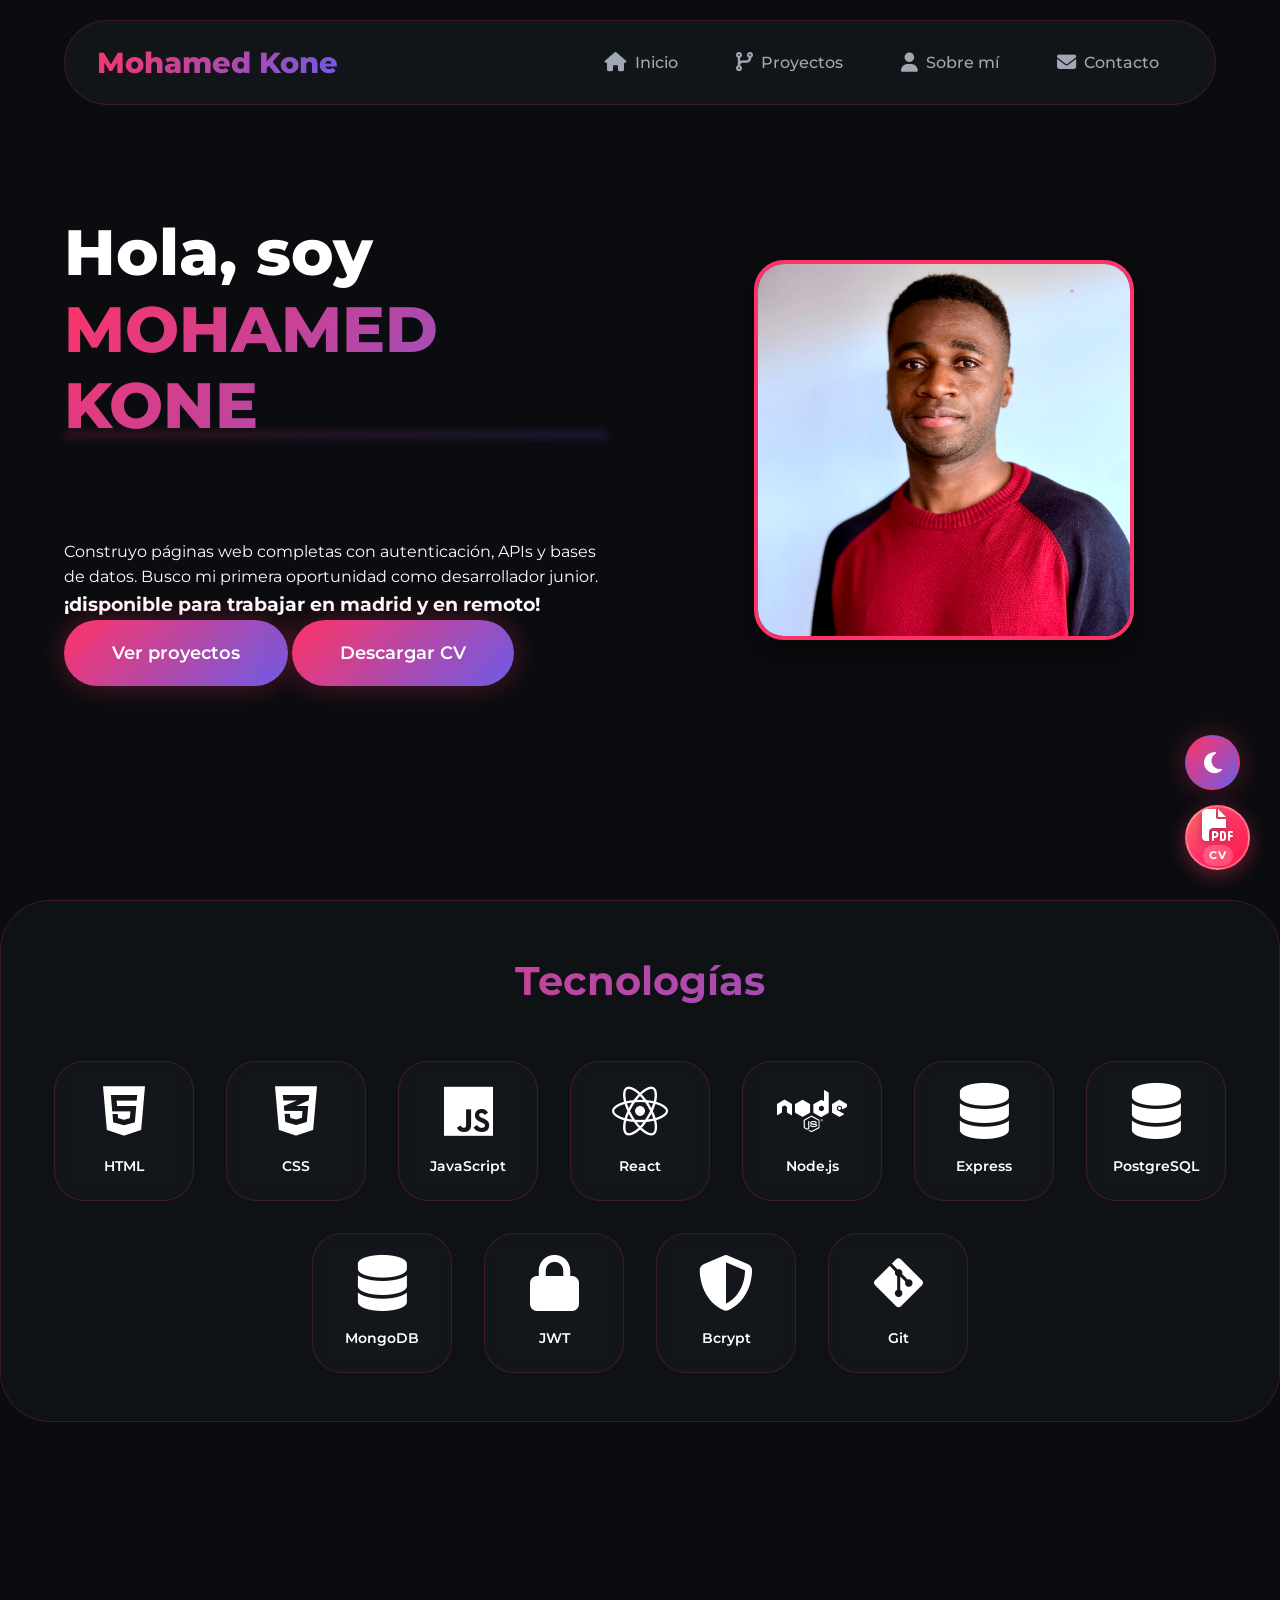
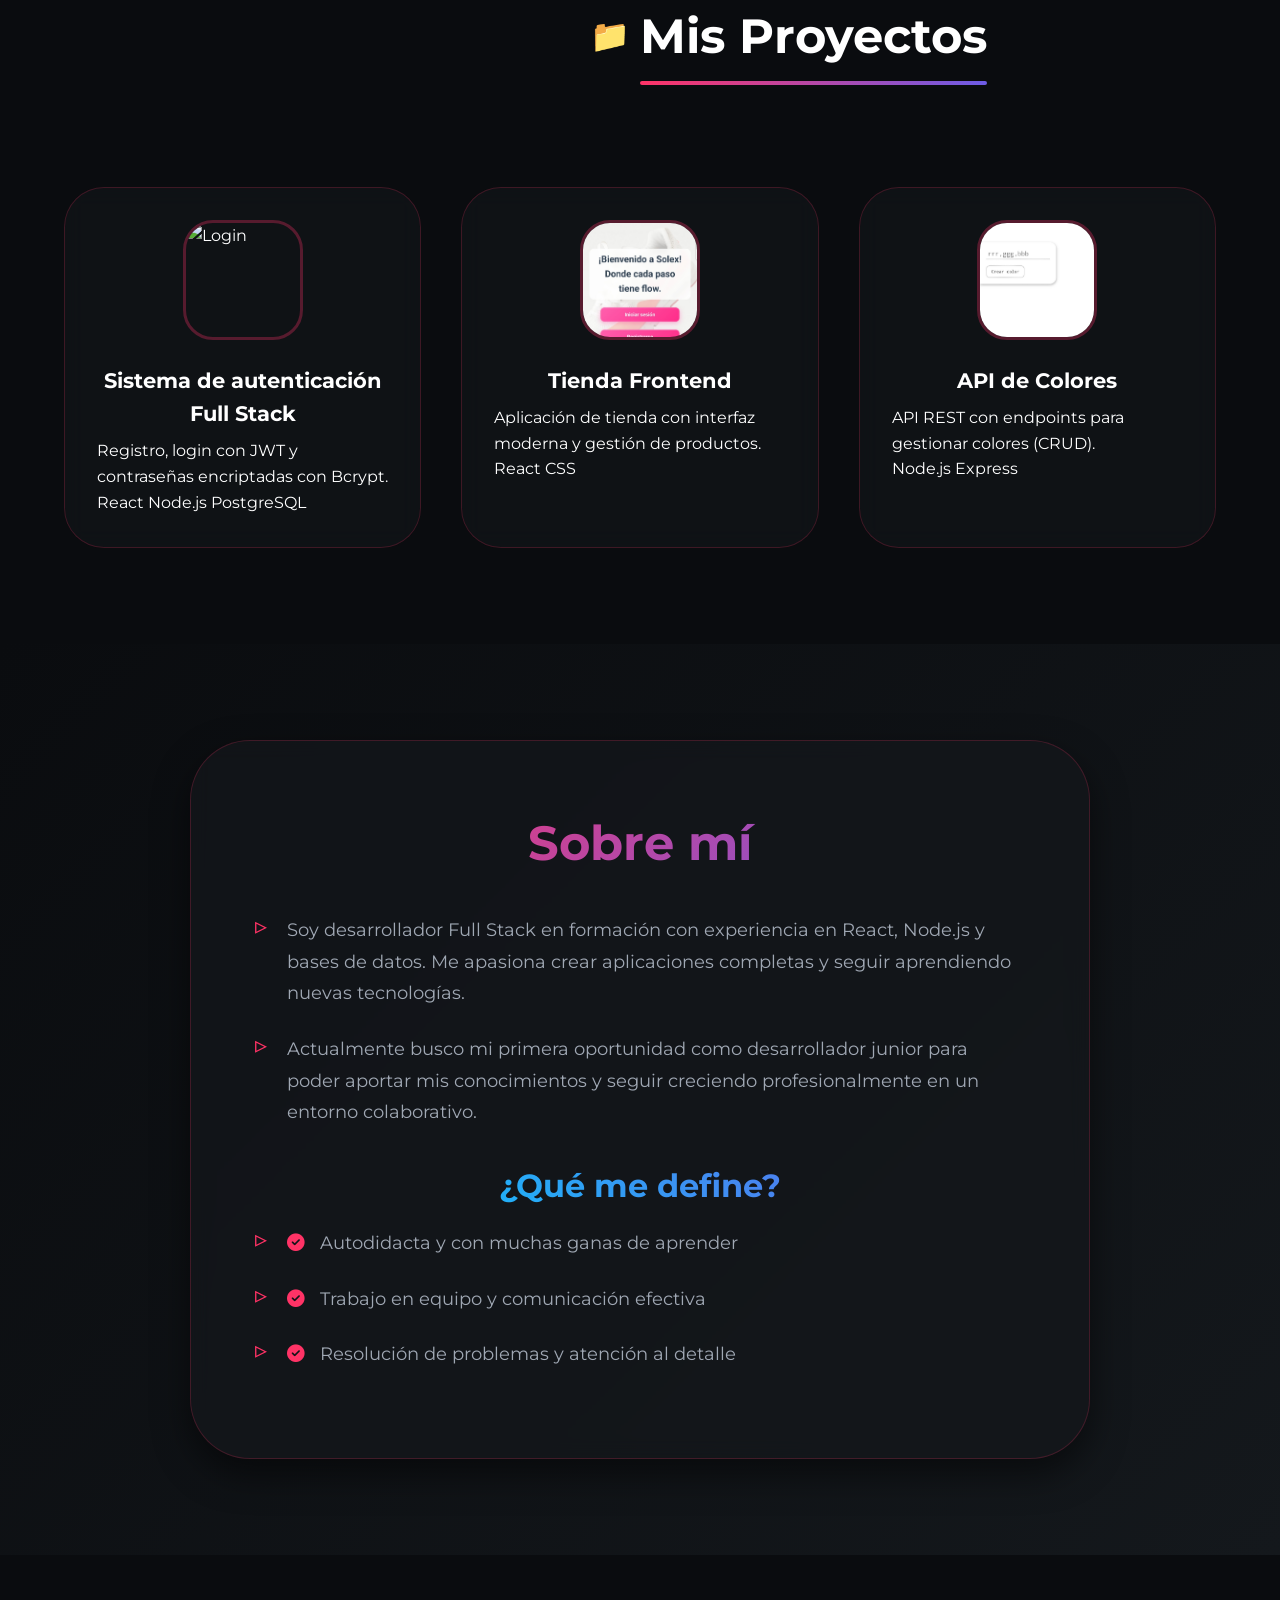
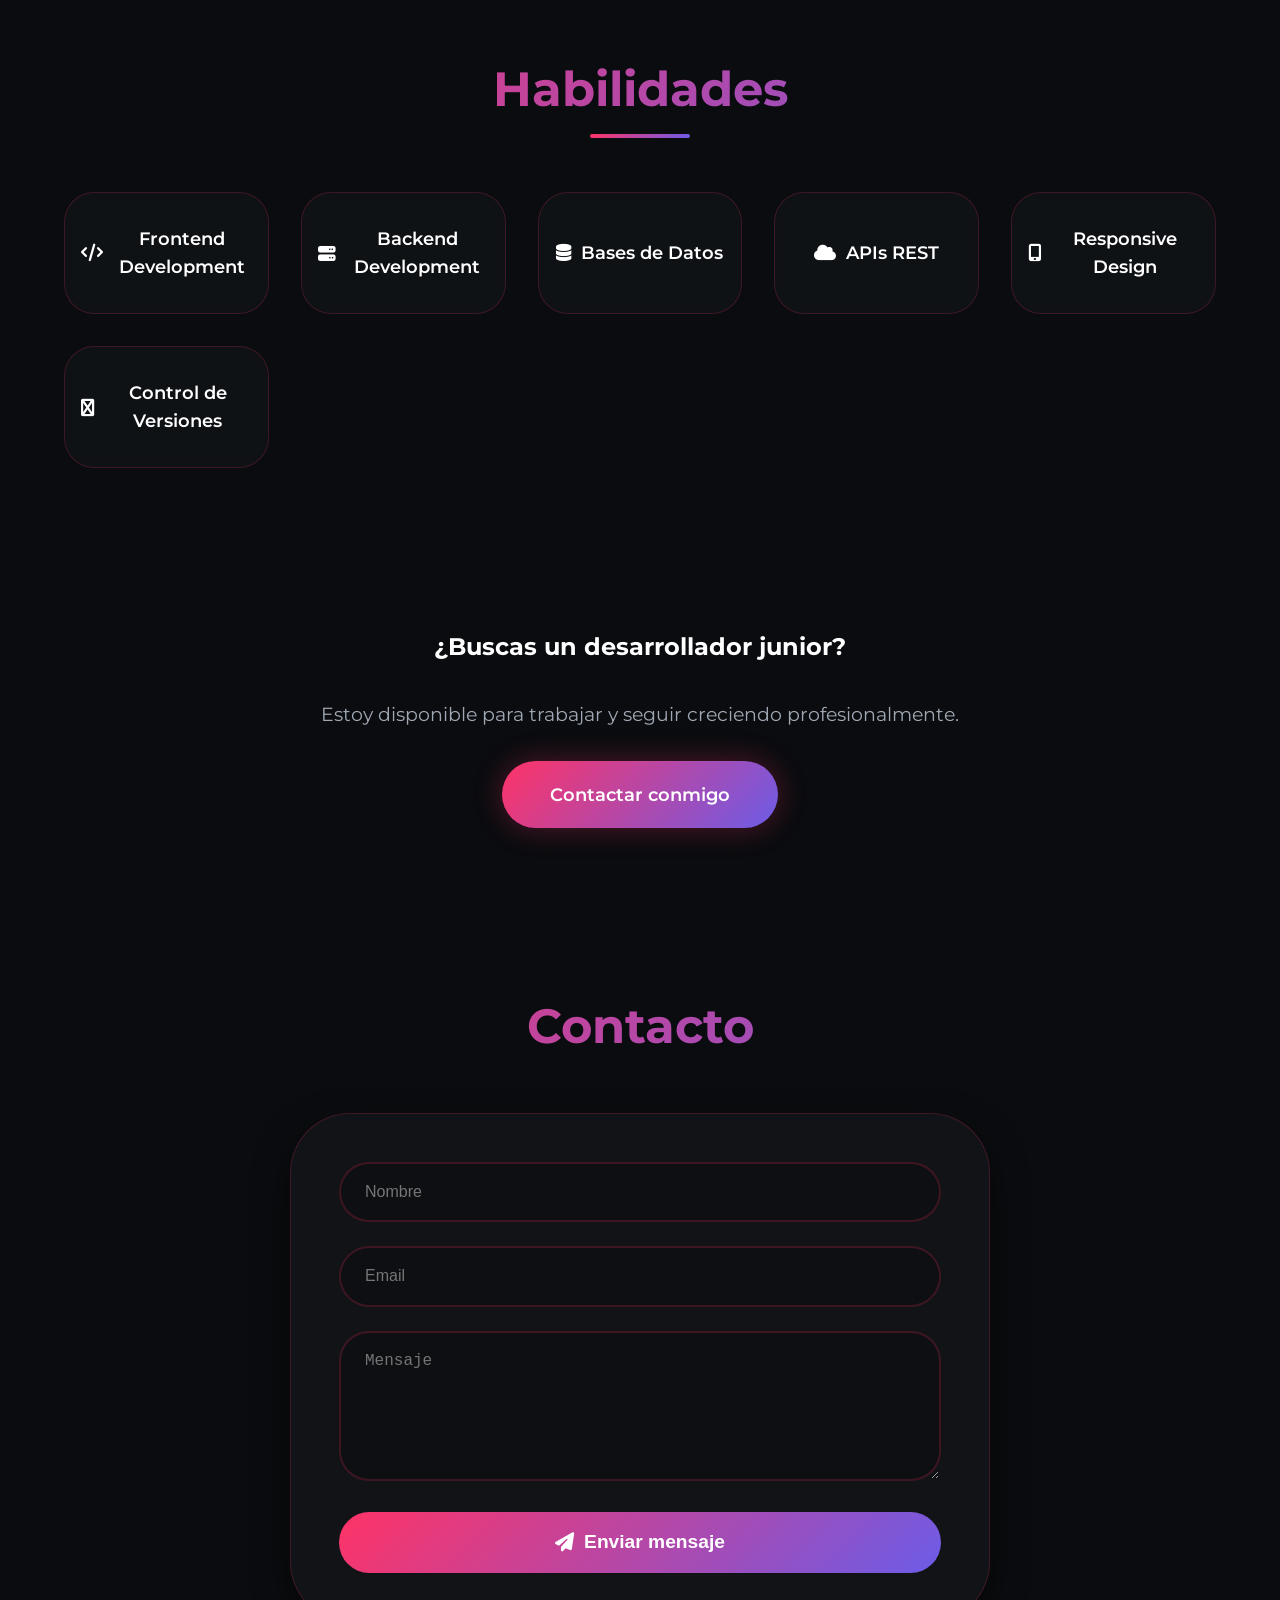
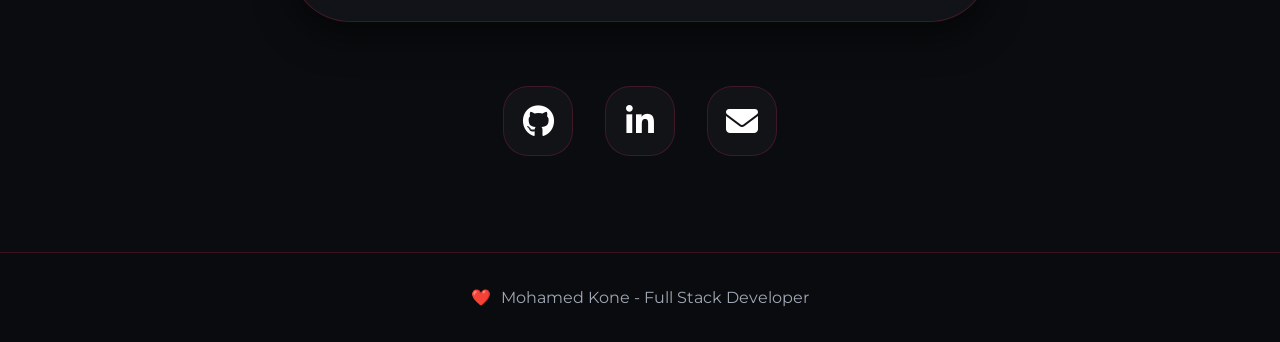
==== index.html @ 611acc28 "mejora del porfolio del 18/03/26" ====
<!DOCTYPE html>
<html lang="es">
<head>
    <meta charset="UTF-8">
    <meta name="viewport" content="width=device-width, initial-scale=1.0">
    <title>Mohamed Kone - Full Stack Developer</title>

    <!-- Estilos -->
    <link rel="stylesheet" href="estilo.css">

    <!-- FontAwesome -->
    <link rel="stylesheet" href="https://cdnjs.cloudflare.com/ajax/libs/font-awesome/6.5.0/css/all.min.css">

    <!-- Google Fonts -->
    <link href="https://fonts.googleapis.com/css2?family=Montserrat:wght@300;400;600;700&display=swap" rel="stylesheet">

    <!-- Animaciones -->
    <link rel="stylesheet" href="https://cdnjs.cloudflare.com/ajax/libs/animate.css/4.1.1/animate.min.css"/>

    <script defer src="javascript.js"></script>
</head>

<body>

<!-- NAV -->
<header>
    <nav>
        <div class="logo">Mohamed Kone</div>

        <!-- Menú hamburguesa -->
        <div class="barra">
            <div class="linea1"></div>
            <div class="linea2"></div>
            <div class="linea3"></div>
        </div>

        <ul class="navegation">
            <li><a href="#inicio"><i class="fas fa-home"></i> Inicio</a></li>
            <li><a href="#proyectos"><i class="fas fa-code-branch"></i> Proyectos</a></li>
            <li><a href="#sobre-mi"><i class="fas fa-user"></i> Sobre mí</a></li>
            <li><a href="#contacto"><i class="fas fa-envelope"></i> Contacto</a></li>
        </ul>
    </nav>
</header>

<!-- BOTONES FLOTANTES -->
<div class="floating-controls">
    <button class="theme-toggle" aria-label="Cambiar tema">
        <i class="fas fa-moon"></i>
    </button>
    <a href="img/cv-mohamed-kone.pdf" download class="cv-download">
        <i class="fas fa-file-pdf"></i>
        <span>CV</span>
    </a>
</div>

<!-- HERO -->
<section id="inicio" class="hero">
    <div class="hero-content">
        <h1 class="animado">Hola, soy <span class="highlight">MOHAMED KONE</span></h1>

        <p class="subtitle animado retraso-1">
            Desarrollador Full Stack especializado en React, Node.js y PostgreSQL
        </p>

        <p class="hero-description animado retraso-2">
            Construyo páginas web completas con autenticación, APIs y bases de datos.
            Busco mi primera oportunidad como desarrollador junior.
               <h3>¡disponible para trabajar en madrid y en remoto!</h3> 
        </p>

        <div class="hero-buttons animado retraso-3">
            <a href="#proyectos" class="cta-button">Ver proyectos</a>
            <a href="img/cv-mohamed-kone.pdf" download class="cta-button">Descargar CV</a>
        </div>
    </div>

    <div class="hero-image animado retraso-4">
        <img src="img/WhatsApp Image k.jpeg" alt="Foto de perfil">
    </div>
</section>

<!-- SERVICIOS (adaptado como tecnologías) -->
<section class="conocimientos-section animado">
    <h3>Tecnologías</h3>

    <div class="conocimientos-contenedor">
        <div class="tecnologia animado retraso-1">
            <i class="fab fa-html5"></i>
            <span>HTML</span>
        </div>
        <div class="tecnologia animado retraso-2">
            <i class="fab fa-css3-alt"></i>
            <span>CSS</span>
        </div>
        <div class="tecnologia animado retraso-3">
            <i class="fab fa-js"></i>
            <span>JavaScript</span>
        </div>
        <div class="tecnologia animado retraso-4">
            <i class="fab fa-react"></i>
            <span>React</span>
        </div>
        <div class="tecnologia animado retraso-5">
            <i class="fab fa-node"></i>
            <span>Node.js</span>
        </div>
        <div class="tecnologia animado retraso-6">
            <i class="fas fa-database"></i>
            <span>Express</span>
        </div>
        <div class="tecnologia animado retraso-7">
            <i class="fas fa-database"></i>
            <span>PostgreSQL</span>
        </div>
        <div class="tecnologia animado retraso-8">
            <i class="fas fa-database"></i>
            <span>MongoDB</span>
        </div>
        <div class="tecnologia animado retraso-9">
            <i class="fas fa-lock"></i>
            <span>JWT</span>
        </div>
        <div class="tecnologia animado retraso-10">
            <i class="fas fa-shield-alt"></i>
            <span>Bcrypt</span>
        </div>
        <div class="tecnologia animado retraso-11">
            <i class="fab fa-git-alt"></i>
            <span>Git</span>
        </div>
    </div>
</section>

<!-- PROYECTOS -->
<section id="proyectos" class="proje">
    <h2 class="animado">Mis Proyectos</h2>

    <div class="proyectos-contenedor">

        <!-- LOGIN -->
        <a href="https://frontend-tarea.onrender.com/" target="_blank" class="proyecto animado retraso-1">
            <div class="imagen-proyecto">
                <img src="img/login.avif" alt="Login">
            </div>

            <h4>Sistema de autenticación Full Stack</h4>

            <p>
                Registro, login con JWT y contraseñas encriptadas con Bcrypt.
            </p>

            <div class="tech">
                <span>React</span>
                <span>Node.js</span>
                <span>PostgreSQL</span>
            </div>
        </a>

        <!-- TIENDA -->
        <a href="https://tienda-frontend-1.onrender.com" target="_blank" class="proyecto animado retraso-2">
            <div class="imagen-proyecto">
                <img src="img/WhatsApp Image z.jpeg" alt="Tienda">
            </div>

            <h4>Tienda Frontend</h4>

            <p>
                Aplicación de tienda con interfaz moderna y gestión de productos.
            </p>

            <div class="tech">
                <span>React</span>
                <span>CSS</span>
            </div>
        </a>

        <!-- API -->
        <a href="https://api-colores-grnq.onrender.com" target="_blank" class="proyecto animado retraso-3">
            <div class="imagen-proyecto">
                <img src="img/WhatsApp Image c.jpeg" alt="API">
            </div>

            <h4>API de Colores</h4>

            <p>
                API REST con endpoints para gestionar colores (CRUD).
            </p>

            <div class="tech">
                <span>Node.js</span>
                <span>Express</span>
            </div>
        </a>

    </div>
</section>

<!-- SOBRE MI -->
<section id="sobre-mi" class="seccion-sobre-mi">
    <div class="contenido-sobre-mi animado">
        <h2 class="titulo">Sobre mí</h2>

        <p class="parrafo animado retraso-1">
            Soy desarrollador Full Stack en formación con experiencia en React, Node.js y bases de datos.
            Me apasiona crear aplicaciones completas y seguir aprendiendo nuevas tecnologías.
        </p>
        
        <p class="parrafo animado retraso-2">
            Actualmente busco mi primera oportunidad como desarrollador junior para poder 
            aportar mis conocimientos y seguir creciendo profesionalmente en un entorno colaborativo.
        </p>
        
        <h3 class="subtitulo animado retraso-3">¿Qué me define?</h3>
        
        <p class="parrafo animado retraso-4">
            <i class="fas fa-check-circle" style="color: var(--primary); margin-right: 10px;"></i>
            Autodidacta y con muchas ganas de aprender
        </p>
        
        <p class="parrafo animado retraso-5">
            <i class="fas fa-check-circle" style="color: var(--primary); margin-right: 10px;"></i>
            Trabajo en equipo y comunicación efectiva
        </p>
        
        <p class="parrafo animado retraso-6">
            <i class="fas fa-check-circle" style="color: var(--primary); margin-right: 10px;"></i>
            Resolución de problemas y atención al detalle
        </p>
    </div>
</section>

<!-- HABILIDADES -->
<section class="seccion-habilidades">
    <h2 class="titulo-habilidades animado">Habilidades</h2>
    
    <div class="contenedor-habilidades">
        <div class="habilidad animado retraso-1">
            <i class="fas fa-code"></i>
            <span>Frontend Development</span>
        </div>
        <div class="habilidad animado retraso-2">
            <i class="fas fa-server"></i>
            <span>Backend Development</span>
        </div>
        <div class="habilidad animado retraso-3">
            <i class="fas fa-database"></i>
            <span>Bases de Datos</span>
        </div>
        <div class="habilidad animado retraso-4">
            <i class="fas fa-cloud"></i>
            <span>APIs REST</span>
        </div>
        <div class="habilidad animado retraso-5">
            <i class="fas fa-mobile-alt"></i>
            <span>Responsive Design</span>
        </div>
        <div class="habilidad animado retraso-6">
            <i class="fas fa-git-alt"></i>
            <span>Control de Versiones</span>
        </div>
    </div>
</section>

<!-- CTA FINAL -->
<section class="cta-final" style="text-align: center; padding: 4rem 5%;">
    <h2 class="animado">¿Buscas un desarrollador junior?</h2>
    <p class="animado retraso-1" style="color: var(--gray); margin: 2rem 0; font-size: 1.2rem;">
        Estoy disponible para trabajar y seguir creciendo profesionalmente.
    </p>

    <a href="mailto:mhdkon01@alumnos.cei.es" class="cta-button animado retraso-2">
        Contactar conmigo
    </a>
</section>

<!-- CONTACTO -->
<section id="contacto" class="contact">
    <h2 class="animado">Contacto</h2>

    <form action="https://formspree.io/f/tu-email-aqui" method="POST" class="contact-form animado retraso-1">
        <input type="text" name="nombre" placeholder="Nombre" required>
        <input type="email" name="email" placeholder="Email" required>
        <textarea name="mensaje" placeholder="Mensaje" required></textarea>
        <button type="submit">
            <i class="fas fa-paper-plane"></i>
            Enviar mensaje
        </button>
    </form>

    <div class="redes animado retraso-2">
        <a href="https://github.com/mhdkon" target="_blank">
            <i class="fab fa-github"></i>
        </a>
        <a href="https://www.linkedin.com/in/mohamed-kone-542675229/" target="_blank">
            <i class="fab fa-linkedin-in"></i>
        </a>
        <a href="mailto:mhdkon01@gmail.com">
            <i class="fas fa-envelope"></i>
        </a>
    </div>
</section>

<!-- FOOTER -->
<footer style="padding: 2rem; text-align: center;">
    <p>Mohamed Kone - Full Stack Developer</p>
</footer>

<!-- MODAL (opcional, para proyectos) -->
<div id="modal" class="modal">
    <div class="modal-content">
        <span class="cerrar">&times;</span>
        <img src="" alt="Proyecto" id="modal-img">
        <h3 id="modal-title"></h3>
        <p id="modal-description"></p>
    </div>
</div>

<script>
    // Script básico para el menú hamburguesa y tema
    document.addEventListener('DOMContentLoaded', function() {
        const barra = document.querySelector('.barra');
        const nav = document.querySelector('.navegation');
        
        if (barra) {
            barra.addEventListener('click', function() {
                this.classList.toggle('active');
                nav.classList.toggle('active');
            });
        }
        
        // Cambiar tema
        const themeToggle = document.querySelector('.theme-toggle');
        const icon = themeToggle.querySelector('i');
        
        themeToggle.addEventListener('click', function() {
            document.body.classList.toggle('light-mode');
            
            if (document.body.classList.contains('light-mode')) {
                icon.classList.remove('fa-moon');
                icon.classList.add('fa-sun');
            } else {
                icon.classList.remove('fa-sun');
                icon.classList.add('fa-moon');
            }
        });
        
        // Header scroll
        window.addEventListener('scroll', function() {
            const header = document.querySelector('header');
            if (window.scrollY > 50) {
                header.classList.add('scrolled');
            } else {
                header.classList.remove('scrolled');
            }
        });
    });
</script>

</body>
</html>
---- estilo.css ----
/* ===== VARIABLES Y CONFIGURACIÓN ===== */
:root {
  --primary: #ff3366;
  --primary-dark: #e62e5c;
  --secondary: #6c5ce7;
  --accent: #00d4ff;
  --dark: #0a0c0f;
  --dark-light: #14181c;
  --light: #ffffff;
  --gray: #a0a8b4;
  --gradient-1: linear-gradient(135deg, #ff3366, #6c5ce7);
  --gradient-2: linear-gradient(45deg, #00d4ff, #6c5ce7);
  --gradient-3: linear-gradient(225deg, #ff3366, #00d4ff);
  --gradient-cv: linear-gradient(135deg, #ff6b6b, #ff3366, #ff1744);
  --shadow-sm: 0 5px 15px rgba(0, 0, 0, 0.3);
  --shadow-md: 0 10px 25px rgba(0, 0, 0, 0.4);
  --shadow-lg: 0 15px 35px rgba(0, 0, 0, 0.5);
  --shadow-glow: 0 0 30px rgba(255, 51, 102, 0.3);
}

/* ===== RESET Y BASE ===== */
* {
  margin: 0;
  padding: 0;
  box-sizing: border-box;
}

body {
  font-family: 'Montserrat', sans-serif;
  background: var(--dark);
  color: var(--light);
  line-height: 1.6;
  overflow-x: hidden;
  transition: background-color 0.4s ease, color 0.4s ease;
}

body * {
  transition: background-color 0.3s ease, border-color 0.3s ease, color 0.3s ease, box-shadow 0.3s ease;
}

/* ===== HEADER ===== */
header {
  position: fixed;
  top: 20px;
  left: 50%;
  transform: translateX(-50%);
  width: 90%;
  max-width: 1300px;
  background: rgba(20, 24, 28, 0.8);
  backdrop-filter: blur(20px);
  -webkit-backdrop-filter: blur(20px);
  border: 1px solid rgba(255, 51, 102, 0.2);
  border-radius: 100px;
  z-index: 1000;
  transition: all 0.4s cubic-bezier(0.175, 0.885, 0.32, 1.275);
}

header.scrolled {
  top: 10px;
  background: rgba(10, 12, 15, 0.95);
  border-color: var(--secondary);
  box-shadow: var(--shadow-glow);
}

nav {
  display: flex;
  justify-content: space-between;
  align-items: center;
  padding: 1rem 2rem;
}

.logo {
  font-size: 1.8rem;
  font-weight: 800;
  background: var(--gradient-1);
  -webkit-background-clip: text;
  -webkit-text-fill-color: transparent;
  position: relative;
  cursor: pointer;
}

.logo::after {
  content: '';
  position: absolute;
  bottom: -5px;
  left: 0;
  width: 0;
  height: 3px;
  background: var(--gradient-1);
  transition: width 0.3s ease;
  border-radius: 3px;
}

.logo:hover::after {
  width: 100%;
}

.navegation {
  list-style: none;
  display: flex;
  gap: 10px;
}

.navegation li a {
  text-decoration: none;
  padding: 0.8rem 1.5rem;
  color: var(--gray);
  font-weight: 500;
  border-radius: 50px;
  display: flex;
  align-items: center;
  gap: 8px;
  transition: all 0.3s ease;
  position: relative;
  overflow: hidden;
}

.navegation li a::before {
  content: '';
  position: absolute;
  top: 0;
  left: 0;
  width: 100%;
  height: 100%;
  background: var(--gradient-1);
  opacity: 0;
  transition: opacity 0.3s ease;
  z-index: -1;
}

.navegation li a:hover {
  color: var(--light);
  transform: translateY(-2px);
}

.navegation li a:hover::before {
  opacity: 1;
}

.navegation li a i {
  font-size: 1.2rem;
  transition: transform 0.3s ease;
}

.navegation li a:hover i {
  transform: rotate(10deg) scale(1.2);
}

/* ===== MENÚ HAMBURGUESA ===== */
.barra {
  display: none;
  cursor: pointer;
  width: 40px;
  height: 40px;
  position: relative;
  z-index: 1001;
}

.barra div {
  width: 30px;
  height: 3px;
  background: var(--gradient-1);
  margin: 6px 0;
  transition: all 0.3s ease;
  border-radius: 3px;
}

.barra.active .linea1 {
  transform: rotate(-45deg) translate(-6px, 7px);
}

.barra.active .linea2 {
  opacity: 0;
  transform: translateX(-20px);
}

.barra.active .linea3 {
  transform: rotate(45deg) translate(-6px, -7px);
}

/* ===== BOTONES FLOTANTES ===== */
.floating-controls {
  position: fixed;
  bottom: 30px;
  right: 30px;
  z-index: 9999;
  display: flex;
  flex-direction: column;
  gap: 15px;
}

.theme-toggle {
  width: 55px;
  height: 55px;
  border-radius: 50%;
  background: var(--gradient-1);
  border: none;
  color: white;
  font-size: 1.5rem;
  cursor: pointer;
  display: flex;
  align-items: center;
  justify-content: center;
  transition: all 0.4s cubic-bezier(0.175, 0.885, 0.32, 1.275);
  box-shadow: var(--shadow-glow);
  position: relative;
  overflow: hidden;
  border: 2px solid transparent;
}

.theme-toggle::before {
  content: '';
  position: absolute;
  top: 0;
  left: -100%;
  width: 100%;
  height: 100%;
  background: linear-gradient(90deg, transparent, rgba(255, 255, 255, 0.3), transparent);
  transition: left 0.6s ease;
}

.theme-toggle:hover {
  transform: translateY(-5px) scale(1.1);
  box-shadow: 0 10px 30px rgba(255, 51, 102, 0.5);
}

.theme-toggle:hover::before {
  left: 100%;
}

.theme-toggle i {
  transition: transform 0.3s ease;
}

.theme-toggle:hover i {
  transform: rotate(360deg);
}

/* ===== BOTÓN DE CV MEJORADO ===== */
.cv-download {
  width: 65px;
  height: 65px;
  border-radius: 50%;
  background: linear-gradient(135deg, #ff6b6b, #ff3366, #ff1744);
  border: none;
  color: white;
  font-size: 1.8rem;
  cursor: pointer;
  display: flex;
  flex-direction: column;
  align-items: center;
  justify-content: center;
  gap: 2px;
  transition: all 0.4s cubic-bezier(0.175, 0.885, 0.32, 1.275);
  box-shadow: 0 5px 20px rgba(255, 51, 102, 0.4);
  position: relative;
  overflow: hidden;
  text-decoration: none;
  border: 2px solid rgba(255, 255, 255, 0.3);
  animation: pulse-cv 2s ease infinite;
}

.cv-download::before {
  content: '';
  position: absolute;
  inset: 0;
  background: linear-gradient(45deg, transparent, rgba(255, 255, 255, 0.3), transparent);
  transform: translateX(-100%);
  transition: transform 0.6s ease;
}

.cv-download:hover {
  transform: translateY(-8px) scale(1.15);
  box-shadow: 0 15px 35px rgba(255, 51, 102, 0.6);
  border-color: white;
}

.cv-download:hover::before {
  transform: translateX(100%);
}

.cv-download i {
  font-size: 2rem;
  margin-bottom: 2px;
  transition: transform 0.4s ease;
  filter: drop-shadow(0 2px 5px rgba(0,0,0,0.3));
}

.cv-download:hover i {
  transform: rotate(360deg) scale(1.2);
}

.cv-download span {
  font-size: 0.7rem;
  font-weight: 700;
  letter-spacing: 1px;
  text-transform: uppercase;
  background: rgba(255, 255, 255, 0.2);
  padding: 2px 6px;
  border-radius: 20px;
  backdrop-filter: blur(5px);
  transition: all 0.3s ease;
}

.cv-download:hover span {
  background: white;
  color: #ff3366;
  transform: scale(1.1);
}

/* Tooltip mejorado */
.cv-download::after {
  content: '📄 Descargar CV';
  position: absolute;
  right: 80px;
  background: linear-gradient(135deg, #ff3366, #ff1744);
  color: white;
  padding: 10px 20px;
  border-radius: 50px;
  font-size: 0.9rem;
  font-weight: 600;
  white-space: nowrap;
  opacity: 0;
  visibility: hidden;
  transition: all 0.3s ease;
  border: 1px solid rgba(255, 255, 255, 0.3);
  pointer-events: none;
  box-shadow: 0 5px 20px rgba(255, 51, 102, 0.4);
  letter-spacing: 0.5px;
}

.cv-download:hover::after {
  opacity: 1;
  visibility: visible;
  right: 85px;
}

.cv-download:active {
  transform: scale(0.95);
  box-shadow: 0 2px 10px rgba(255, 51, 102, 0.8);
}

/* Tooltip del theme toggle */
.theme-toggle::after {
  content: attr(aria-label);
  position: absolute;
  right: 70px;
  background: var(--dark-light);
  color: white;
  padding: 8px 15px;
  border-radius: 30px;
  font-size: 0.9rem;
  white-space: nowrap;
  opacity: 0;
  visibility: hidden;
  transition: all 0.3s ease;
  border: 1px solid rgba(255, 51, 102, 0.3);
  pointer-events: none;
  font-weight: 500;
}

.theme-toggle:hover::after {
  opacity: 1;
  visibility: visible;
  right: 80px;
}

/* ===== HERO SECTION ===== */
.hero {
  min-height: 100vh;
  display: grid;
  grid-template-columns: 1fr 1fr;
  align-items: center;
  gap: 4rem;
  padding: 0 5%;
  max-width: 1400px;
  margin: 0 auto;
  position: relative;
}

.hero-content {
  position: relative;
  z-index: 2;
}

.hero h1 {
  font-size: 4rem;
  font-weight: 800;
  line-height: 1.2;
  margin-bottom: 1rem;
  position: relative;
}

.highlight {
  background: var(--gradient-1);
  -webkit-background-clip: text;
  -webkit-text-fill-color: transparent;
  position: relative;
  display: inline-block;
}

.highlight::after {
  content: '';
  position: absolute;
  bottom: 5px;
  left: 0;
  width: 100%;
  height: 8px;
  background: var(--gradient-1);
  opacity: 0.2;
  border-radius: 4px;
  filter: blur(4px);
}

.subtitle {
  font-size: 1.5rem;
  color: var(--gray);
  margin-bottom: 2.5rem;
  position: relative;
  display: inline-block;
}

.subtitle::before {
  content: '⚡';
  position: absolute;
  left: -30px;
  top: 50%;
  transform: translateY(-50%);
  animation: pulse 2s ease infinite;
}

.cta-button {
  display: inline-flex;
  align-items: center;
  gap: 10px;
  padding: 1.2rem 3rem;
  background: var(--gradient-1);
  color: var(--light);
  text-decoration: none;
  border-radius: 50px;
  font-weight: 600;
  font-size: 1.1rem;
  transition: all 0.4s cubic-bezier(0.175, 0.885, 0.32, 1.275);
  box-shadow: var(--shadow-glow);
  position: relative;
  overflow: hidden;
}

.cta-button::before {
  content: '';
  position: absolute;
  top: 0;
  left: -100%;
  width: 100%;
  height: 100%;
  background: linear-gradient(90deg, transparent, rgba(255, 255, 255, 0.3), transparent);
  transition: left 0.6s ease;
}

.cta-button:hover {
  transform: translateY(-5px) scale(1.05);
  box-shadow: 0 10px 30px rgba(255, 51, 102, 0.5);
}

.cta-button:hover::before {
  left: 100%;
}

.hero-image {
  width: 380px;
  height: 380px;
  position: relative;
  justify-self: center;
}

.hero-image img {
  width: 100%;
  height: 100%;
  object-fit: cover;
  border-radius: 30px;
  border: 4px solid var(--primary);
  position: relative;
  z-index: 1;
  box-shadow: var(--shadow-lg);
  transition: all 0.3s ease;
  filter: brightness(1.05) contrast(1.05);
}

.hero-image:hover img {
  transform: scale(1.02);
  border-color: var(--secondary);
  box-shadow: var(--shadow-glow);
}

/* ===== SECCIÓN PROYECTOS ===== */
.proje {
  padding: 6rem 5%;
  max-width: 1400px;
  margin: 0 auto;
}

.proje h2 {
  font-size: 3rem;
  text-align: center;
  margin-bottom: 4rem;
  position: relative;
  display: inline-block;
  left: 50%;
  transform: translateX(-50%);
}

.proje h2::before {
  content: '📁';
  position: absolute;
  left: -50px;
  top: 50%;
  transform: translateY(-50%);
  font-size: 2rem;
  animation: bounce 2s ease infinite;
}

.proje h2::after {
  content: '';
  position: absolute;
  bottom: -10px;
  left: 0;
  width: 100%;
  height: 4px;
  background: var(--gradient-1);
  border-radius: 2px;
}

/* ===== TECNOLOGÍAS ===== */
.conocimientos-section {
  margin-bottom: 5rem;
  padding: 3rem;
  background: rgba(20, 24, 28, 0.5);
  backdrop-filter: blur(10px);
  border-radius: 50px;
  border: 1px solid rgba(255, 51, 102, 0.2);
  position: relative;
  overflow: hidden;
}

.conocimientos-section h3 {
  font-size: 2.5rem;
  text-align: center;
  margin-bottom: 3rem;
  background: var(--gradient-1);
  -webkit-background-clip: text;
  -webkit-text-fill-color: transparent;
  position: relative;
  z-index: 1;
}

.conocimientos-contenedor {
  display: flex;
  flex-wrap: wrap;
  justify-content: center;
  gap: 2rem;
  position: relative;
  z-index: 1;
}

.tecnologia {
  width: 140px;
  height: 140px;
  background: rgba(20, 24, 28, 0.8);
  backdrop-filter: blur(10px);
  border: 1px solid rgba(255, 51, 102, 0.2);
  border-radius: 30px;
  display: flex;
  flex-direction: column;
  align-items: center;
  justify-content: center;
  gap: 1rem;
  transition: all 0.4s cubic-bezier(0.175, 0.885, 0.32, 1.275);
  cursor: pointer;
  position: relative;
  overflow: hidden;
}

.tecnologia::before {
  content: '';
  position: absolute;
  inset: 0;
  background: var(--gradient-1);
  opacity: 0;
  transition: opacity 0.3s ease;
  z-index: -1;
}

.tecnologia:hover {
  transform: translateY(-15px) scale(1.1);
  border-color: transparent;
}

.tecnologia:hover::before {
  opacity: 1;
}

.tecnologia i {
  font-size: 3.5rem;
  transition: all 0.4s ease;
}

.tecnologia:hover i {
  transform: scale(1.2) rotate(360deg);
  color: var(--light);
}

.tecnologia span {
  font-weight: 600;
  font-size: 0.9rem;
  transition: color 0.3s ease;
}

.tecnologia:hover span {
  color: var(--light);
}

/* Colores originales en hover */
.tecnologia:nth-child(1):hover i { color: #ff5722; }
.tecnologia:nth-child(2):hover i { color: #2965f1; }
.tecnologia:nth-child(3):hover i { color: #f7df1e; }
.tecnologia:nth-child(4):hover i { color: #61dafb; }
.tecnologia:nth-child(5):hover i { color: #8cc84b; }
.tecnologia:nth-child(14):hover i { color: #ff9900; }

/* ===== PROYECTOS GRID ===== */
.proyectos-contenedor {
  display: grid;
  grid-template-columns: repeat(auto-fit, minmax(300px, 1fr));
  gap: 2.5rem;
  margin-top: 3rem;
}

.proyecto {
  text-decoration: none;
  color: inherit;
  background: rgba(20, 24, 28, 0.5);
  backdrop-filter: blur(10px);
  border: 1px solid rgba(255, 51, 102, 0.2);
  border-radius: 40px;
  padding: 2rem;
  transition: all 0.5s cubic-bezier(0.175, 0.885, 0.32, 1.275);
  display: block;
  position: relative;
  overflow: hidden;
  cursor: pointer;
}

.proyecto::before {
  content: '';
  position: absolute;
  top: 0;
  left: 0;
  width: 100%;
  height: 5px;
  background: var(--gradient-1);
  transform: scaleX(0);
  transform-origin: left;
  transition: transform 0.5s ease;
}

.proyecto:hover::before {
  transform: scaleX(1);
}

.proyecto:hover {
  transform: translateY(-15px);
  border-color: var(--primary);
  box-shadow: var(--shadow-glow);
}

.imagen-proyecto {
  width: 120px;
  height: 120px;
  margin: 0 auto 1.5rem;
  border-radius: 30px;
  overflow: hidden;
  border: 3px solid rgba(255, 51, 102, 0.3);
  transition: all 0.4s ease;
}

.proyecto:hover .imagen-proyecto {
  transform: scale(1.1) rotate(5deg);
  border-color: var(--primary);
}

.imagen-proyecto img {
  width: 100%;
  height: 100%;
  object-fit: cover;
  transition: transform 0.5s ease;
}

.proyecto:hover .imagen-proyecto img {
  transform: scale(1.2);
}

.proyecto h4 {
  font-size: 1.3rem;
  text-align: center;
  color: var(--light);
  margin-bottom: 0.5rem;
  transition: color 0.3s ease;
  position: relative;
  display: inline-block;
  left: 50%;
  transform: translateX(-50%);
}

.proyecto h4::after {
  content: '→';
  position: absolute;
  right: -25px;
  top: 50%;
  transform: translateY(-50%);
  opacity: 0;
  transition: all 0.3s ease;
  color: var(--primary);
}

.proyecto:hover h4 {
  color: var(--primary);
}

.proyecto:hover h4::after {
  opacity: 1;
  right: -30px;
}

/* ===== SOBRE MÍ ===== */
.seccion-sobre-mi {
  padding: 6rem 5%;
  background: linear-gradient(135deg, var(--dark), var(--dark-light));
  position: relative;
  overflow: hidden;
}

.contenido-sobre-mi {
  max-width: 900px;
  margin: 0 auto;
  background: rgba(20, 24, 28, 0.7);
  backdrop-filter: blur(10px);
  padding: 4rem;
  border-radius: 60px;
  border: 1px solid rgba(255, 51, 102, 0.2);
  position: relative;
  z-index: 1;
  box-shadow: var(--shadow-lg);
}

.titulo {
  font-size: 3rem;
  background: var(--gradient-1);
  -webkit-background-clip: text;
  -webkit-text-fill-color: transparent;
  margin-bottom: 2rem;
  text-align: center;
  position: relative;
}

.titulo::before {
  content: '👨‍💻';
  position: absolute;
  left: -40px;
  top: 50%;
  transform: translateY(-50%);
  font-size: 2rem;
  animation: wave 2s ease infinite;
}

.subtitulo {
  font-size: 2rem;
  background: var(--gradient-2);
  -webkit-background-clip: text;
  -webkit-text-fill-color: transparent;
  margin: 2rem 0 1rem;
  text-align: center;
}

.parrafo {
  color: var(--gray);
  line-height: 1.8;
  margin-bottom: 1.5rem;
  padding-left: 2rem;
  position: relative;
  font-size: 1.1rem;
}

.parrafo::before {
  content: '▹';
  position: absolute;
  left: 0;
  color: var(--primary);
  font-size: 1.5rem;
  line-height: 1;
}

/* ===== HABILIDADES ===== */
.seccion-habilidades {
  padding: 6rem 5%;
  max-width: 1400px;
  margin: 0 auto;
}

.titulo-habilidades {
  font-size: 3rem;
  text-align: center;
  margin-bottom: 4rem;
  background: var(--gradient-1);
  -webkit-background-clip: text;
  -webkit-text-fill-color: transparent;
  position: relative;
}

.titulo-habilidades::after {
  content: '';
  position: absolute;
  bottom: -10px;
  left: 50%;
  transform: translateX(-50%);
  width: 100px;
  height: 4px;
  background: var(--gradient-1);
  border-radius: 2px;
}

.contenedor-habilidades {
  display: grid;
  grid-template-columns: repeat(auto-fit, minmax(200px, 1fr));
  gap: 2rem;
}

.habilidad {
  background: rgba(20, 24, 28, 0.5);
  backdrop-filter: blur(10px);
  border: 1px solid rgba(255, 51, 102, 0.2);
  border-radius: 30px;
  padding: 2rem 1rem;
  text-align: center;
  font-weight: 600;
  transition: all 0.4s ease;
  cursor: pointer;
  position: relative;
  overflow: hidden;
  display: flex;
  align-items: center;
  justify-content: center;
  gap: 10px;
  font-size: 1.1rem;
}

.habilidad::before {
  content: '';
  position: absolute;
  inset: 0;
  background: var(--gradient-1);
  opacity: 0;
  transition: opacity 0.3s ease;
  z-index: -1;
}

.habilidad:hover {
  transform: translateY(-10px) scale(1.05);
  border-color: transparent;
  color: var(--light);
}

.habilidad:hover::before {
  opacity: 1;
}

.habilidad span {
  transition: transform 0.3s ease;
}

.habilidad:hover span {
  transform: scale(1.1);
}

/* ===== MODAL ===== */
.modal {
  display: none;
  position: fixed;
  z-index: 2000;
  top: 0;
  left: 0;
  width: 100%;
  height: 100%;
  background: rgba(10, 12, 15, 0.95);
  backdrop-filter: blur(10px);
  justify-content: center;
  align-items: center;
}

.modal-content {
  background: var(--dark-light);
  padding: 2rem;
  border-radius: 40px;
  max-width: 500px;
  width: 90%;
  position: relative;
  border: 1px solid rgba(255, 51, 102, 0.3);
  box-shadow: var(--shadow-lg);
}

.modal-content img {
  width: 100%;
  border-radius: 30px;
  margin-bottom: 1.5rem;
  border: 3px solid var(--primary);
}

.cerrar {
  position: absolute;
  top: 15px;
  right: 20px;
  width: 40px;
  height: 40px;
  background: rgba(255, 255, 255, 0.1);
  border-radius: 50%;
  display: flex;
  align-items: center;
  justify-content: center;
  color: white;
  font-size: 24px;
  cursor: pointer;
  transition: all 0.3s ease;
}

.cerrar:hover {
  background: var(--primary);
  transform: rotate(90deg);
}

/* ===== CONTACTO ===== */
.contact {
  padding: 6rem 5%;
  max-width: 1200px;
  margin: 0 auto;
  position: relative;
}

.contact h2 {
  font-size: 3rem;
  text-align: center;
  margin-bottom: 3rem;
  background: var(--gradient-1);
  -webkit-background-clip: text;
  -webkit-text-fill-color: transparent;
  position: relative;
}

.contact h2::before {
  content: '📬';
  position: absolute;
  left: -50px;
  top: 50%;
  transform: translateY(-50%);
  font-size: 2rem;
  animation: bounce 2s ease infinite;
}

.contact-form {
  max-width: 700px;
  margin: 0 auto 4rem;
  background: rgba(20, 24, 28, 0.7);
  backdrop-filter: blur(10px);
  padding: 3rem;
  border-radius: 60px;
  border: 1px solid rgba(255, 51, 102, 0.2);
  box-shadow: var(--shadow-lg);
}

.contact-form input,
.contact-form textarea {
  width: 100%;
  padding: 1.2rem 1.5rem;
  margin-bottom: 1.5rem;
  background: rgba(10, 12, 15, 0.5);
  border: 2px solid rgba(255, 51, 102, 0.2);
  border-radius: 40px;
  color: var(--light);
  font-size: 1rem;
  transition: all 0.3s ease;
}

.contact-form textarea {
  min-height: 150px;
  resize: vertical;
  border-radius: 30px;
}

.contact-form input:focus,
.contact-form textarea:focus {
  outline: none;
  border-color: var(--primary);
  box-shadow: 0 0 20px rgba(255, 51, 102, 0.3);
  background: rgba(10, 12, 15, 0.8);
}

.contact-form button {
  width: 100%;
  padding: 1.2rem;
  background: var(--gradient-1);
  color: var(--light);
  border: none;
  border-radius: 50px;
  font-weight: 600;
  font-size: 1.2rem;
  cursor: pointer;
  transition: all 0.4s ease;
  position: relative;
  overflow: hidden;
  display: flex;
  align-items: center;
  justify-content: center;
  gap: 10px;
}

.contact-form button::before {
  content: '';
  position: absolute;
  top: 0;
  left: -100%;
  width: 100%;
  height: 100%;
  background: linear-gradient(90deg, transparent, rgba(255, 255, 255, 0.3), transparent);
  transition: left 0.6s ease;
}

.contact-form button:hover {
  transform: translateY(-5px);
  box-shadow: var(--shadow-glow);
}

.contact-form button:hover::before {
  left: 100%;
}

/* ===== REDES SOCIALES ===== */
.redes {
  display: flex;
  justify-content: center;
  gap: 2rem;
  flex-wrap: wrap;
}

.redes a {
  width: 70px;
  height: 70px;
  background: rgba(20, 24, 28, 0.7);
  backdrop-filter: blur(10px);
  border: 1px solid rgba(255, 51, 102, 0.2);
  border-radius: 25px;
  display: flex;
  align-items: center;
  justify-content: center;
  color: var(--light);
  font-size: 2rem;
  transition: all 0.4s cubic-bezier(0.175, 0.885, 0.32, 1.275);
  position: relative;
  overflow: hidden;
  text-decoration: none;
}

.redes a::before {
  content: '';
  position: absolute;
  inset: 0;
  background: var(--gradient-1);
  opacity: 0;
  transition: opacity 0.3s ease;
  z-index: -1;
}

.redes a:hover {
  transform: translateY(-10px) scale(1.1) rotate(5deg);
  border-color: transparent;
}

.redes a:hover::before {
  opacity: 1;
}

.redes a i {
  transition: all 0.3s ease;
}

.redes a:hover i {
  transform: scale(1.2);
}

/* ===== FOOTER ===== */
footer {
  background: rgba(10, 12, 15, 0.9) !important;
  backdrop-filter: blur(10px);
  border-top: 1px solid rgba(255, 51, 102, 0.2) !important;
  position: relative;
}

footer p {
  color: var(--gray) !important;
  font-size: 1rem !important;
  display: flex;
  align-items: center;
  justify-content: center;
  gap: 10px;
}

footer p::before {
  content: '❤️';
  animation: heartbeat 1.5s ease infinite;
}

/* ===== MODO CLARO ===== */
body.light-mode {
  --dark: #f5f7fa;
  --dark-light: #ffffff;
  --light: #1e293b;
  --gray: #475569;
  --shadow-sm: 0 5px 15px rgba(0, 0, 0, 0.1);
  --shadow-md: 0 10px 25px rgba(0, 0, 0, 0.15);
  --shadow-lg: 0 15px 35px rgba(0, 0, 0, 0.2);
  --shadow-glow: 0 0 30px rgba(255, 51, 102, 0.2);
}

body.light-mode header {
  background: rgba(255, 255, 255, 0.9);
  border-color: rgba(255, 51, 102, 0.3);
}

body.light-mode .navegation li a {
  color: #475569;
}

body.light-mode .tecnologia,
body.light-mode .proyecto,
body.light-mode .contenido-sobre-mi,
body.light-mode .habilidad,
body.light-mode .contact-form {
  background: rgba(255, 255, 255, 0.8);
  border-color: rgba(255, 51, 102, 0.2);
}

body.light-mode .conocimientos-section {
  background: rgba(255, 255, 255, 0.5);
}

body.light-mode .contact-form input,
body.light-mode .contact-form textarea {
  background: rgba(255, 255, 255, 0.9);
  color: #1e293b;
  border-color: rgba(255, 51, 102, 0.3);
}

body.light-mode .contact-form input:focus,
body.light-mode .contact-form textarea:focus {
  background: white;
}

body.light-mode .proyecto h4,
body.light-mode .tecnologia span,
body.light-mode .habilidad {
  color: #1e293b;
}

body.light-mode .parrafo {
  color: #475569;
}

body.light-mode footer {
  background: rgba(255, 255, 255, 0.9) !important;
}

body.light-mode footer p {
  color: #475569 !important;
}

/* ===== ANIMACIONES ===== */
@keyframes pulse {
  0%, 100% {
    opacity: 1;
    transform: translateY(-50%) scale(1);
  }
  50% {
    opacity: 0.5;
    transform: translateY(-50%) scale(1.2);
  }
}

@keyframes pulse-cv {
  0%, 100% {
    box-shadow: 0 5px 20px rgba(255, 51, 102, 0.4);
  }
  50% {
    box-shadow: 0 10px 30px rgba(255, 51, 102, 0.8);
  }
}

@keyframes bounce {
  0%, 100% {
    transform: translateY(-50%) translateX(0);
  }
  50% {
    transform: translateY(-50%) translateX(-10px);
  }
}

@keyframes wave {
  0%, 100% {
    transform: translateY(-50%) rotate(0deg);
  }
  25% {
    transform: translateY(-50%) rotate(10deg);
  }
  75% {
    transform: translateY(-50%) rotate(-10deg);
  }
}

@keyframes heartbeat {
  0%, 100% {
    transform: scale(1);
  }
  50% {
    transform: scale(1.2);
  }
}

@keyframes fadeInUp {
  to {
    opacity: 1;
    transform: translateY(0);
  }
}

@keyframes slideIn {
  from {
    transform: translateX(100px);
    opacity: 0;
  }
  to {
    transform: translateX(0);
    opacity: 1;
  }
}

@keyframes slideOut {
  from {
    transform: translateX(0);
    opacity: 1;
  }
  to {
    transform: translateX(100px);
    opacity: 0;
  }
}

@keyframes floatParticle {
  from {
    transform: translateY(0) rotate(0deg);
    opacity: 0.5;
  }
  to {
    transform: translateY(-100vh) rotate(360deg);
    opacity: 0;
  }
}

/* ===== ANIMACIONES DE ENTRADA ===== */
.animado {
  opacity: 0;
  transform: translateY(30px);
  animation: fadeInUp 0.8s ease forwards;
}

.retraso-1 { animation-delay: 0.1s; }
.retraso-2 { animation-delay: 0.2s; }
.retraso-3 { animation-delay: 0.3s; }
.retraso-4 { animation-delay: 0.4s; }
.retraso-5 { animation-delay: 0.5s; }
.retraso-6 { animation-delay: 0.6s; }
.retraso-7 { animation-delay: 0.7s; }
.retraso-8 { animation-delay: 0.8s; }
.retraso-9 { animation-delay: 0.9s; }
.retraso-10 { animation-delay: 1s; }
.retraso-11 { animation-delay: 1.1s; }
.retraso-12 { animation-delay: 1.2s; }
.retraso-13 { animation-delay: 1.3s; }

/* ===== PARTICULAS ===== */
.particle {
  position: fixed;
  width: 4px;
  height: 4px;
  background: var(--primary);
  border-radius: 50%;
  pointer-events: none;
  z-index: 9998;
  opacity: 0.3;
  animation: floatParticle 10s linear infinite;
}

/* ===== RESPONSIVE ===== */
@media (max-width: 1024px) {
  .hero {
    grid-template-columns: 1fr;
    text-align: center;
    gap: 2rem;
    padding-top: 100px;
  }
  
  .hero h1 {
    font-size: 3rem;
  }
  
  .subtitle::before {
    display: none;
  }
  
  .hero-image {
    width: 300px;
    height: 300px;
  }
  
  .titulo::before,
  .contact h2::before,
  .proje h2::before {
    display: none;
  }
}

@media (max-width: 768px) {
  header {
    width: 95%;
    border-radius: 30px;
  }
  
  .navegation {
    position: fixed;
    top: 90px;
    left: 2.5%;
    width: 95%;
    background: rgba(20, 24, 28, 0.98);
    backdrop-filter: blur(20px);
    border-radius: 30px;
    flex-direction: column;
    padding: 2rem;
    gap: 1rem;
    transform: scaleY(0);
    transform-origin: top;
    opacity: 0;
    transition: all 0.4s ease;
    border: 1px solid rgba(255, 51, 102, 0.2);
  }
  
  .navegation.active {
    transform: scaleY(1);
    opacity: 1;
  }
  
  .navegation li {
    width: 100%;
  }
  
  .navegation li a {
    width: 100%;
    justify-content: center;
  }
  
  .barra {
    display: block;
  }
  
  .hero h1 {
    font-size: 2.2rem;
  }
  
  .subtitle {
    font-size: 1.2rem;
  }
  
  .conocimientos-section {
    padding: 2rem;
  }
  
  .tecnologia {
    width: 110px;
    height: 110px;
  }
  
  .tecnologia i {
    font-size: 2.5rem;
  }
  
  .tecnologia span {
    font-size: 0.8rem;
  }
  
  .proyectos-contenedor {
    grid-template-columns: 1fr;
  }
  
  .contenido-sobre-mi {
    padding: 2rem;
  }
  
  .titulo {
    font-size: 2.2rem;
  }
  
  .subtitulo {
    font-size: 1.5rem;
  }
  
  .parrafo {
    font-size: 1rem;
    padding-left: 1.5rem;
  }
  
  .contact-form {
    padding: 2rem;
  }
  
  .redes a {
    width: 55px;
    height: 55px;
    font-size: 1.5rem;
    border-radius: 18px;
  }
  
  .floating-controls {
    bottom: 20px;
    right: 20px;
    gap: 10px;
  }
  
  .theme-toggle,
  .cv-download {
    width: 45px;
    height: 45px;
    font-size: 1.2rem;
  }
  
  .cv-download {
    width: 50px;
    height: 50px;
  }
  
  .cv-download i {
    font-size: 1.5rem;
  }
  
  .cv-download span {
    font-size: 0.6rem;
  }
  
  .theme-toggle::after,
  .cv-download::after {
    display: none;
  }
}

@media (max-width: 480px) {
  .hero h1 {
    font-size: 1.8rem;
  }
  
  .cta-button {
    padding: 1rem 2rem;
    font-size: 1rem;
  }
  
  .hero-image {
    width: 220px;
    height: 220px;
  }
  
  .tecnologia {
    width: 90px;
    height: 90px;
  }
  
  .tecnologia i {
    font-size: 2rem;
  }
  
  .conocimientos-section h3 {
    font-size: 1.8rem;
  }
  
  .proje h2 {
    font-size: 2rem;
  }
  
  .imagen-proyecto {
    width: 100px;
    height: 100px;
  }
  
  .proyecto h4 {
    font-size: 1.1rem;
  }
  
  .contact-form button {
    font-size: 1rem;
  }
}
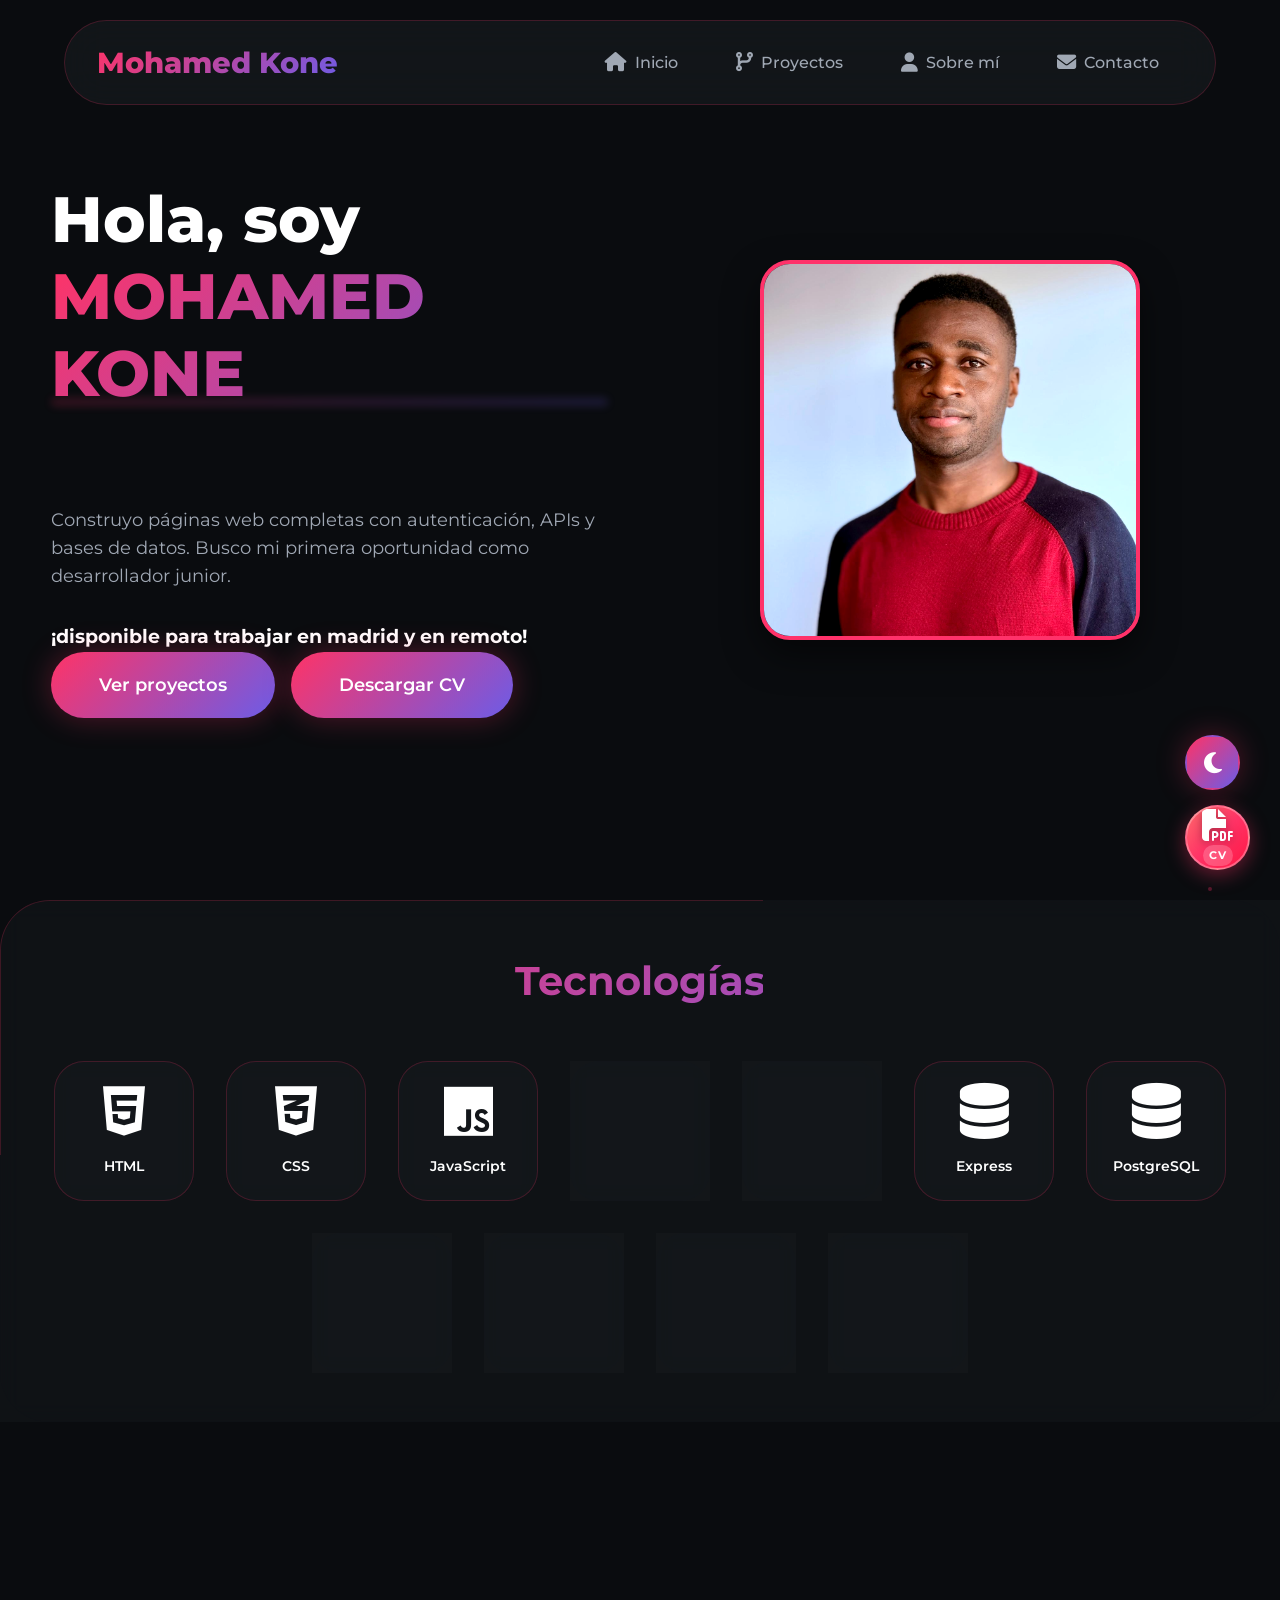
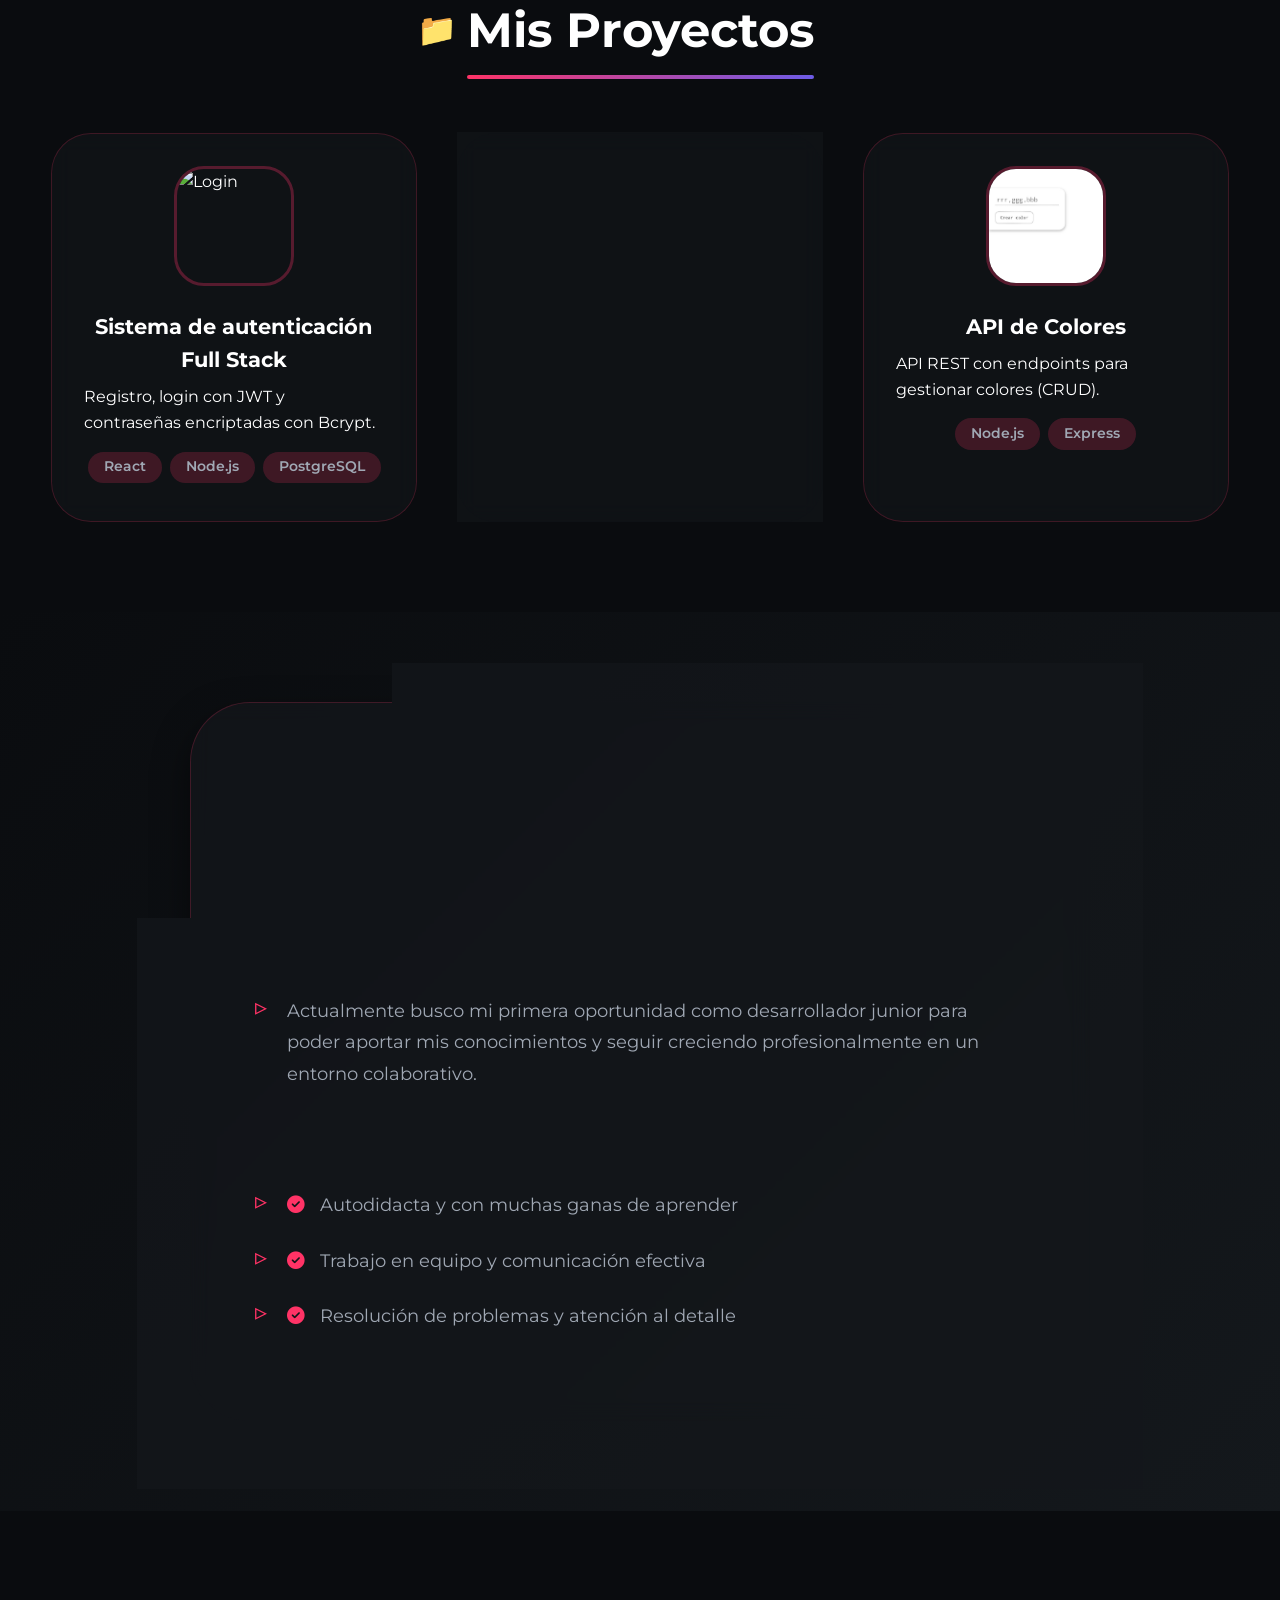
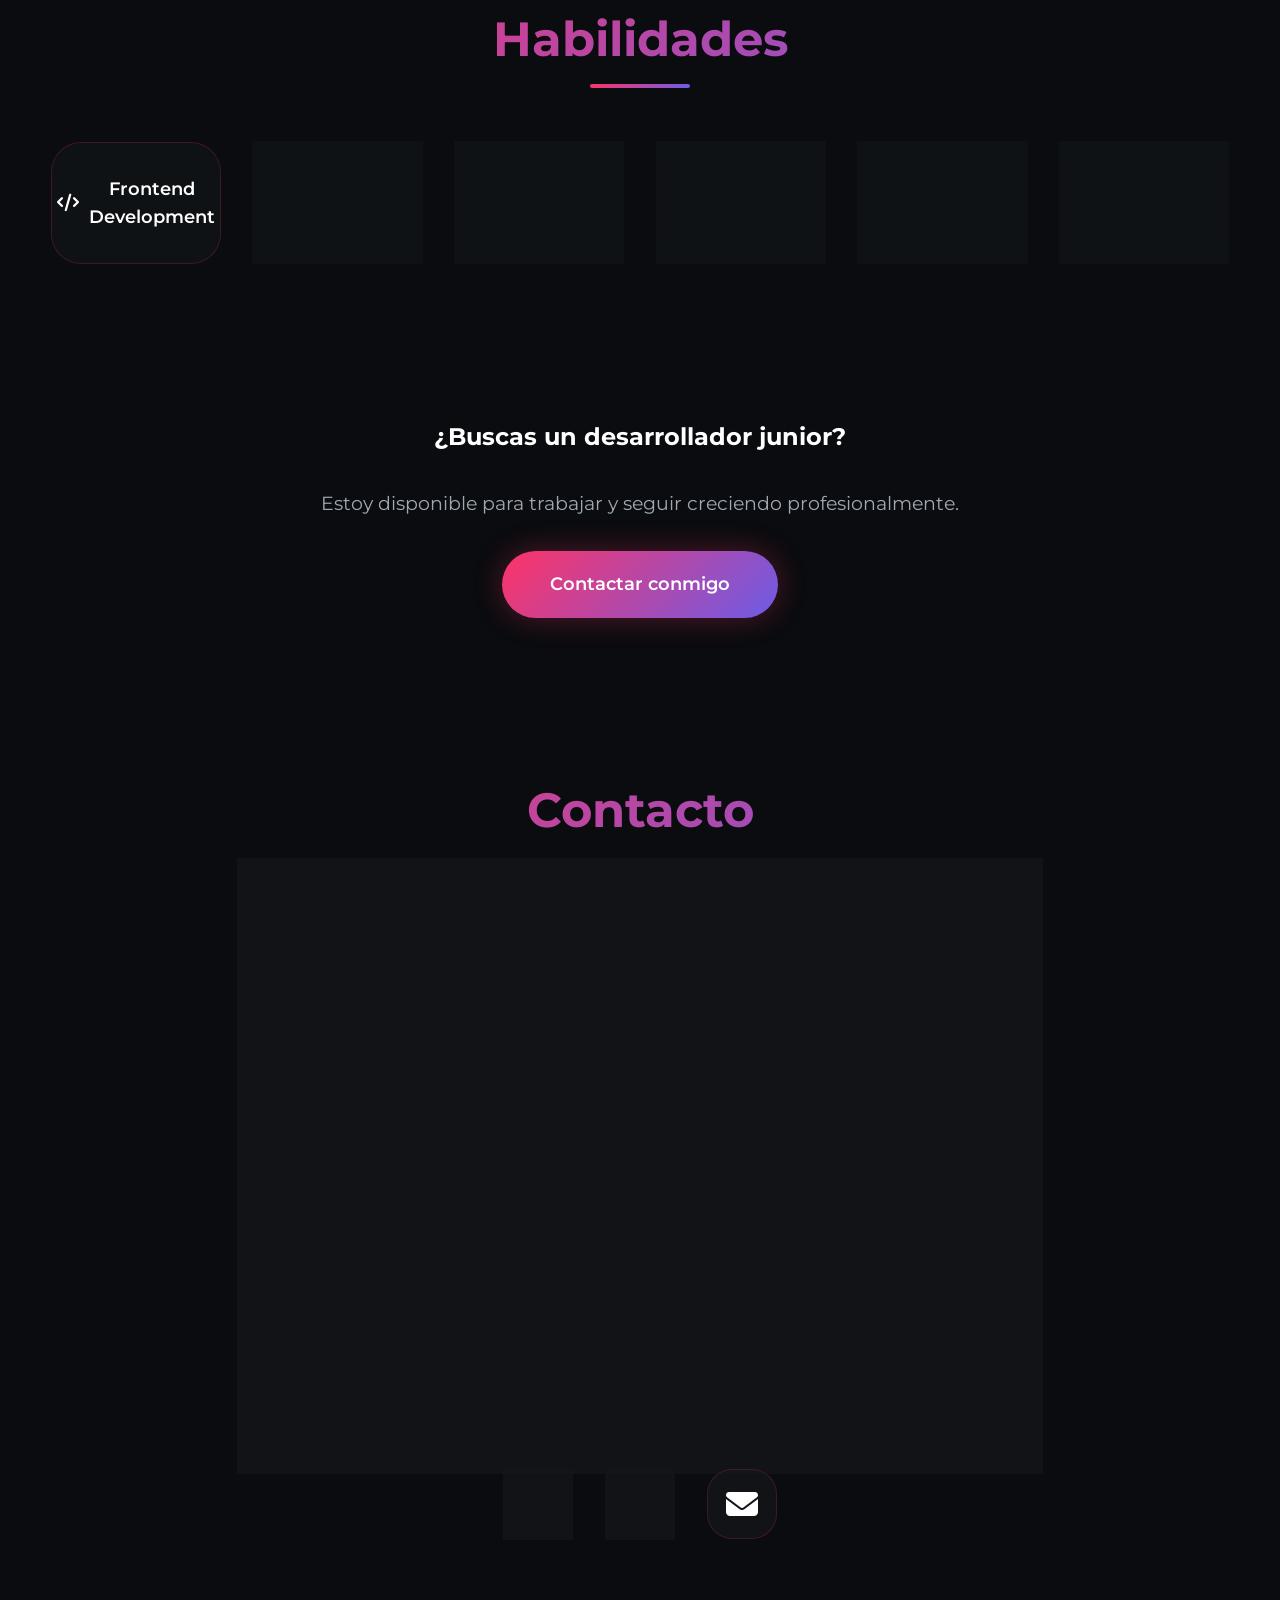
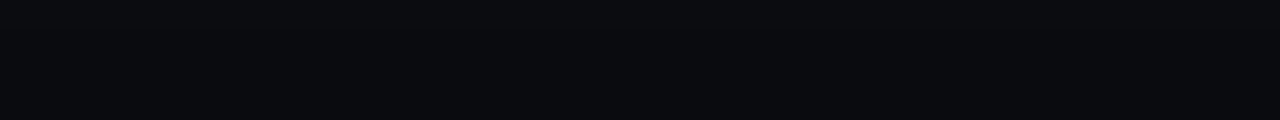
==== commit 6e7a6d74: "mejora del porfolio del 18 /03/26" ====
--- a/index.html
+++ b/index.html
@@ -172,6 +172,9 @@
             <div class="tech">
                 <span>React</span>
                 <span>CSS</span>
+                <span>Node.js</span>
+                <span>PostgreSQL</span>
+                <span>bcrypt</span>
             </div>
         </a>
 
--- a/estilo.css
+++ b/estilo.css
@@ -44,8 +44,7 @@
   top: 20px;
   left: 50%;
   transform: translateX(-50%);
-  width: 90%;
-  max-width: 1300px;
+  width: min(90%, 1300px);
   background: rgba(20, 24, 28, 0.8);
   backdrop-filter: blur(20px);
   -webkit-backdrop-filter: blur(20px);
@@ -70,7 +69,7 @@
 }
 
 .logo {
-  font-size: 1.8rem;
+  font-size: clamp(1.5rem, 4vw, 1.8rem);
   font-weight: 800;
   background: var(--gradient-1);
   -webkit-background-clip: text;
@@ -181,22 +180,22 @@
 /* ===== BOTONES FLOTANTES ===== */
 .floating-controls {
   position: fixed;
-  bottom: 30px;
-  right: 30px;
+  bottom: clamp(20px, 4vh, 30px);
+  right: clamp(20px, 4vw, 30px);
   z-index: 9999;
   display: flex;
   flex-direction: column;
-  gap: 15px;
+  gap: clamp(10px, 2vh, 15px);
 }
 
 .theme-toggle {
-  width: 55px;
-  height: 55px;
+  width: clamp(45px, 8vw, 55px);
+  height: clamp(45px, 8vw, 55px);
   border-radius: 50%;
   background: var(--gradient-1);
   border: none;
   color: white;
-  font-size: 1.5rem;
+  font-size: clamp(1.2rem, 4vw, 1.5rem);
   cursor: pointer;
   display: flex;
   align-items: center;
@@ -238,13 +237,13 @@
 
 /* ===== BOTÓN DE CV MEJORADO ===== */
 .cv-download {
-  width: 65px;
-  height: 65px;
+  width: clamp(50px, 9vw, 65px);
+  height: clamp(50px, 9vw, 65px);
   border-radius: 50%;
   background: linear-gradient(135deg, #ff6b6b, #ff3366, #ff1744);
   border: none;
   color: white;
-  font-size: 1.8rem;
+  font-size: clamp(1.5rem, 5vw, 1.8rem);
   cursor: pointer;
   display: flex;
   flex-direction: column;
@@ -280,7 +279,7 @@
 }
 
 .cv-download i {
-  font-size: 2rem;
+  font-size: clamp(1.5rem, 5vw, 2rem);
   margin-bottom: 2px;
   transition: transform 0.4s ease;
   filter: drop-shadow(0 2px 5px rgba(0,0,0,0.3));
@@ -291,7 +290,7 @@
 }
 
 .cv-download span {
-  font-size: 0.7rem;
+  font-size: clamp(0.5rem, 2vw, 0.7rem);
   font-weight: 700;
   letter-spacing: 1px;
   text-transform: uppercase;
@@ -329,10 +328,12 @@
   letter-spacing: 0.5px;
 }
 
-.cv-download:hover::after {
-  opacity: 1;
-  visibility: visible;
-  right: 85px;
+@media (min-width: 769px) {
+  .cv-download:hover::after {
+    opacity: 1;
+    visibility: visible;
+    right: 85px;
+  }
 }
 
 .cv-download:active {
@@ -359,10 +360,12 @@
   font-weight: 500;
 }
 
-.theme-toggle:hover::after {
-  opacity: 1;
-  visibility: visible;
-  right: 80px;
+@media (min-width: 769px) {
+  .theme-toggle:hover::after {
+    opacity: 1;
+    visibility: visible;
+    right: 80px;
+  }
 }
 
 /* ===== HERO SECTION ===== */
@@ -371,7 +374,7 @@
   display: grid;
   grid-template-columns: 1fr 1fr;
   align-items: center;
-  gap: 4rem;
+  gap: clamp(2rem, 6vw, 4rem);
   padding: 0 5%;
   max-width: 1400px;
   margin: 0 auto;
@@ -384,7 +387,7 @@
 }
 
 .hero h1 {
-  font-size: 4rem;
+  font-size: clamp(2.2rem, 8vw, 4rem);
   font-weight: 800;
   line-height: 1.2;
   margin-bottom: 1rem;
@@ -413,7 +416,7 @@
 }
 
 .subtitle {
-  font-size: 1.5rem;
+  font-size: clamp(1.2rem, 4vw, 1.5rem);
   color: var(--gray);
   margin-bottom: 2.5rem;
   position: relative;
@@ -429,17 +432,30 @@
   animation: pulse 2s ease infinite;
 }
 
+.hero-description {
+  color: var(--gray);
+  margin-bottom: 2rem;
+  font-size: clamp(1rem, 2.5vw, 1.1rem);
+  max-width: 600px;
+}
+
+.hero-buttons {
+  display: flex;
+  gap: 1rem;
+  flex-wrap: wrap;
+}
+
 .cta-button {
   display: inline-flex;
   align-items: center;
   gap: 10px;
-  padding: 1.2rem 3rem;
+  padding: clamp(1rem, 3vw, 1.2rem) clamp(2rem, 5vw, 3rem);
   background: var(--gradient-1);
   color: var(--light);
   text-decoration: none;
   border-radius: 50px;
   font-weight: 600;
-  font-size: 1.1rem;
+  font-size: clamp(1rem, 3vw, 1.1rem);
   transition: all 0.4s cubic-bezier(0.175, 0.885, 0.32, 1.275);
   box-shadow: var(--shadow-glow);
   position: relative;
@@ -467,8 +483,8 @@
 }
 
 .hero-image {
-  width: 380px;
-  height: 380px;
+  width: min(380px, 60vw);
+  height: min(380px, 60vw);
   position: relative;
   justify-self: center;
 }
@@ -494,19 +510,20 @@
 
 /* ===== SECCIÓN PROYECTOS ===== */
 .proje {
-  padding: 6rem 5%;
+  padding: clamp(4rem, 10vh, 6rem) 5%;
   max-width: 1400px;
   margin: 0 auto;
 }
 
 .proje h2 {
-  font-size: 3rem;
+  font-size: clamp(2rem, 8vw, 3rem);
   text-align: center;
   margin-bottom: 4rem;
   position: relative;
-  display: inline-block;
-  left: 50%;
-  transform: translateX(-50%);
+  display: block;
+  width: fit-content;
+  margin-left: auto;
+  margin-right: auto;
 }
 
 .proje h2::before {
@@ -533,17 +550,17 @@
 /* ===== TECNOLOGÍAS ===== */
 .conocimientos-section {
   margin-bottom: 5rem;
-  padding: 3rem;
+  padding: clamp(2rem, 5vw, 3rem);
   background: rgba(20, 24, 28, 0.5);
   backdrop-filter: blur(10px);
-  border-radius: 50px;
+  border-radius: clamp(30px, 5vw, 50px);
   border: 1px solid rgba(255, 51, 102, 0.2);
   position: relative;
   overflow: hidden;
 }
 
 .conocimientos-section h3 {
-  font-size: 2.5rem;
+  font-size: clamp(1.8rem, 6vw, 2.5rem);
   text-align: center;
   margin-bottom: 3rem;
   background: var(--gradient-1);
@@ -557,18 +574,18 @@
   display: flex;
   flex-wrap: wrap;
   justify-content: center;
-  gap: 2rem;
+  gap: clamp(1rem, 3vw, 2rem);
   position: relative;
   z-index: 1;
 }
 
 .tecnologia {
-  width: 140px;
-  height: 140px;
+  width: clamp(90px, 20vw, 140px);
+  height: clamp(90px, 20vw, 140px);
   background: rgba(20, 24, 28, 0.8);
   backdrop-filter: blur(10px);
   border: 1px solid rgba(255, 51, 102, 0.2);
-  border-radius: 30px;
+  border-radius: clamp(20px, 4vw, 30px);
   display: flex;
   flex-direction: column;
   align-items: center;
@@ -600,7 +617,7 @@
 }
 
 .tecnologia i {
-  font-size: 3.5rem;
+  font-size: clamp(2rem, 8vw, 3.5rem);
   transition: all 0.4s ease;
 }
 
@@ -611,7 +628,7 @@
 
 .tecnologia span {
   font-weight: 600;
-  font-size: 0.9rem;
+  font-size: clamp(0.7rem, 2vw, 0.9rem);
   transition: color 0.3s ease;
 }
 
@@ -630,8 +647,8 @@
 /* ===== PROYECTOS GRID ===== */
 .proyectos-contenedor {
   display: grid;
-  grid-template-columns: repeat(auto-fit, minmax(300px, 1fr));
-  gap: 2.5rem;
+  grid-template-columns: repeat(auto-fit, minmax(min(280px, 100%), 1fr));
+  gap: clamp(1.5rem, 4vw, 2.5rem);
   margin-top: 3rem;
 }
 
@@ -641,8 +658,8 @@
   background: rgba(20, 24, 28, 0.5);
   backdrop-filter: blur(10px);
   border: 1px solid rgba(255, 51, 102, 0.2);
-  border-radius: 40px;
-  padding: 2rem;
+  border-radius: clamp(30px, 5vw, 40px);
+  padding: clamp(1.5rem, 4vw, 2rem);
   transition: all 0.5s cubic-bezier(0.175, 0.885, 0.32, 1.275);
   display: block;
   position: relative;
@@ -674,10 +691,10 @@
 }
 
 .imagen-proyecto {
-  width: 120px;
-  height: 120px;
+  width: min(120px, 30vw);
+  height: min(120px, 30vw);
   margin: 0 auto 1.5rem;
-  border-radius: 30px;
+  border-radius: clamp(20px, 5vw, 30px);
   overflow: hidden;
   border: 3px solid rgba(255, 51, 102, 0.3);
   transition: all 0.4s ease;
@@ -700,7 +717,7 @@
 }
 
 .proyecto h4 {
-  font-size: 1.3rem;
+  font-size: clamp(1.1rem, 3vw, 1.3rem);
   text-align: center;
   color: var(--light);
   margin-bottom: 0.5rem;
@@ -731,9 +748,44 @@
   right: -30px;
 }
 
+/* ===== ESTILOS PARA LAS TECNOLOGÍAS DE CADA PROYECTO ===== */
+.tech {
+  display: flex;
+  flex-wrap: wrap;
+  gap: 0.5rem;
+  justify-content: center;
+  margin-top: 1rem;
+}
+
+.tech span {
+  background: rgba(255, 51, 102, 0.2);
+  padding: 0.3rem 1rem;
+  border-radius: 50px;
+  font-size: 0.85rem;
+  font-weight: 600;
+  transition: all 0.3s ease;
+  color: var(--gray);
+}
+
+.proyecto:hover .tech span {
+  background: var(--primary);
+  color: white;
+}
+
+/* Ajuste para modo claro */
+body.light-mode .tech span {
+  background: rgba(255, 51, 102, 0.1);
+  color: var(--light);
+}
+
+body.light-mode .proyecto:hover .tech span {
+  background: var(--primary);
+  color: white;
+}
+
 /* ===== SOBRE MÍ ===== */
 .seccion-sobre-mi {
-  padding: 6rem 5%;
+  padding: clamp(4rem, 10vh, 6rem) 5%;
   background: linear-gradient(135deg, var(--dark), var(--dark-light));
   position: relative;
   overflow: hidden;
@@ -744,8 +796,8 @@
   margin: 0 auto;
   background: rgba(20, 24, 28, 0.7);
   backdrop-filter: blur(10px);
-  padding: 4rem;
-  border-radius: 60px;
+  padding: clamp(2rem, 6vw, 4rem);
+  border-radius: clamp(30px, 8vw, 60px);
   border: 1px solid rgba(255, 51, 102, 0.2);
   position: relative;
   z-index: 1;
@@ -753,7 +805,7 @@
 }
 
 .titulo {
-  font-size: 3rem;
+  font-size: clamp(2rem, 8vw, 3rem);
   background: var(--gradient-1);
   -webkit-background-clip: text;
   -webkit-text-fill-color: transparent;
@@ -773,7 +825,7 @@
 }
 
 .subtitulo {
-  font-size: 2rem;
+  font-size: clamp(1.5rem, 5vw, 2rem);
   background: var(--gradient-2);
   -webkit-background-clip: text;
   -webkit-text-fill-color: transparent;
@@ -785,9 +837,9 @@
   color: var(--gray);
   line-height: 1.8;
   margin-bottom: 1.5rem;
-  padding-left: 2rem;
-  position: relative;
-  font-size: 1.1rem;
+  padding-left: clamp(1.5rem, 3vw, 2rem);
+  position: relative;
+  font-size: clamp(1rem, 2.5vw, 1.1rem);
 }
 
 .parrafo::before {
@@ -801,13 +853,13 @@
 
 /* ===== HABILIDADES ===== */
 .seccion-habilidades {
-  padding: 6rem 5%;
+  padding: clamp(4rem, 10vh, 6rem) 5%;
   max-width: 1400px;
   margin: 0 auto;
 }
 
 .titulo-habilidades {
-  font-size: 3rem;
+  font-size: clamp(2rem, 8vw, 3rem);
   text-align: center;
   margin-bottom: 4rem;
   background: var(--gradient-1);
@@ -830,8 +882,8 @@
 
 .contenedor-habilidades {
   display: grid;
-  grid-template-columns: repeat(auto-fit, minmax(200px, 1fr));
-  gap: 2rem;
+  grid-template-columns: repeat(auto-fit, minmax(min(150px, 100%), 1fr));
+  gap: clamp(1rem, 3vw, 2rem);
 }
 
 .habilidad {
@@ -839,7 +891,7 @@
   backdrop-filter: blur(10px);
   border: 1px solid rgba(255, 51, 102, 0.2);
   border-radius: 30px;
-  padding: 2rem 1rem;
+  padding: clamp(1.5rem, 3vw, 2rem) 1rem;
   text-align: center;
   font-weight: 600;
   transition: all 0.4s ease;
@@ -850,7 +902,7 @@
   align-items: center;
   justify-content: center;
   gap: 10px;
-  font-size: 1.1rem;
+  font-size: clamp(1rem, 2.5vw, 1.1rem);
 }
 
 .habilidad::before {
@@ -898,7 +950,7 @@
 
 .modal-content {
   background: var(--dark-light);
-  padding: 2rem;
+  padding: clamp(1.5rem, 4vw, 2rem);
   border-radius: 40px;
   max-width: 500px;
   width: 90%;
@@ -938,14 +990,14 @@
 
 /* ===== CONTACTO ===== */
 .contact {
-  padding: 6rem 5%;
+  padding: clamp(4rem, 10vh, 6rem) 5%;
   max-width: 1200px;
   margin: 0 auto;
   position: relative;
 }
 
 .contact h2 {
-  font-size: 3rem;
+  font-size: clamp(2rem, 8vw, 3rem);
   text-align: center;
   margin-bottom: 3rem;
   background: var(--gradient-1);
@@ -969,8 +1021,8 @@
   margin: 0 auto 4rem;
   background: rgba(20, 24, 28, 0.7);
   backdrop-filter: blur(10px);
-  padding: 3rem;
-  border-radius: 60px;
+  padding: clamp(2rem, 6vw, 3rem);
+  border-radius: clamp(30px, 8vw, 60px);
   border: 1px solid rgba(255, 51, 102, 0.2);
   box-shadow: var(--shadow-lg);
 }
@@ -978,13 +1030,13 @@
 .contact-form input,
 .contact-form textarea {
   width: 100%;
-  padding: 1.2rem 1.5rem;
+  padding: clamp(1rem, 2.5vw, 1.2rem) clamp(1.2rem, 3vw, 1.5rem);
   margin-bottom: 1.5rem;
   background: rgba(10, 12, 15, 0.5);
   border: 2px solid rgba(255, 51, 102, 0.2);
   border-radius: 40px;
   color: var(--light);
-  font-size: 1rem;
+  font-size: clamp(0.9rem, 2.5vw, 1rem);
   transition: all 0.3s ease;
 }
 
@@ -1004,13 +1056,13 @@
 
 .contact-form button {
   width: 100%;
-  padding: 1.2rem;
+  padding: clamp(1rem, 3vw, 1.2rem);
   background: var(--gradient-1);
   color: var(--light);
   border: none;
   border-radius: 50px;
   font-weight: 600;
-  font-size: 1.2rem;
+  font-size: clamp(1rem, 3vw, 1.2rem);
   cursor: pointer;
   transition: all 0.4s ease;
   position: relative;
@@ -1045,22 +1097,22 @@
 .redes {
   display: flex;
   justify-content: center;
-  gap: 2rem;
+  gap: clamp(1rem, 4vw, 2rem);
   flex-wrap: wrap;
 }
 
 .redes a {
-  width: 70px;
-  height: 70px;
+  width: clamp(55px, 12vw, 70px);
+  height: clamp(55px, 12vw, 70px);
   background: rgba(20, 24, 28, 0.7);
   backdrop-filter: blur(10px);
   border: 1px solid rgba(255, 51, 102, 0.2);
-  border-radius: 25px;
+  border-radius: clamp(18px, 4vw, 25px);
   display: flex;
   align-items: center;
   justify-content: center;
   color: var(--light);
-  font-size: 2rem;
+  font-size: clamp(1.5rem, 5vw, 2rem);
   transition: all 0.4s cubic-bezier(0.175, 0.885, 0.32, 1.275);
   position: relative;
   overflow: hidden;
@@ -1100,15 +1152,18 @@
   backdrop-filter: blur(10px);
   border-top: 1px solid rgba(255, 51, 102, 0.2) !important;
   position: relative;
+  padding: 1.5rem 5%;
 }
 
 footer p {
   color: var(--gray) !important;
-  font-size: 1rem !important;
+  font-size: clamp(0.9rem, 2.5vw, 1rem) !important;
   display: flex;
   align-items: center;
   justify-content: center;
   gap: 10px;
+  flex-wrap: wrap;
+  text-align: center;
 }
 
 footer p::before {
@@ -1305,32 +1360,59 @@
   animation: floatParticle 10s linear infinite;
 }
 
-/* ===== RESPONSIVE ===== */
-@media (max-width: 1024px) {
+/* ===== NUEVOS MEDIA QUERIES MEJORADOS ===== */
+@media (max-width: 1400px) {
+  .hero {
+    padding: 0 4%;
+  }
+  .proje, .seccion-habilidades, .contact {
+    padding-left: 4%;
+    padding-right: 4%;
+  }
+}
+
+@media (max-width: 1200px) {
+  .hero h1 {
+    font-size: clamp(2rem, 7vw, 3.5rem);
+  }
+  .conocimientos-section h3 {
+    font-size: clamp(1.6rem, 5vw, 2.2rem);
+  }
+  .titulo, .titulo-habilidades, .contact h2, .proje h2 {
+    font-size: clamp(1.8rem, 7vw, 2.8rem);
+  }
+}
+
+@media (max-width: 992px) {
   .hero {
     grid-template-columns: 1fr;
     text-align: center;
     gap: 2rem;
     padding-top: 100px;
   }
-  
-  .hero h1 {
-    font-size: 3rem;
-  }
-  
   .subtitle::before {
     display: none;
   }
-  
   .hero-image {
-    width: 300px;
-    height: 300px;
-  }
-  
-  .titulo::before,
-  .contact h2::before,
-  .proje h2::before {
-    display: none;
+    width: min(300px, 50vw);
+    height: min(300px, 50vw);
+  }
+  .hero-description {
+    margin-left: auto;
+    margin-right: auto;
+  }
+  .hero-buttons {
+    justify-content: center;
+  }
+  .conocimientos-section {
+    padding: 2rem 1.5rem;
+  }
+  .contenido-sobre-mi {
+    padding: 2.5rem;
+  }
+  .redes a {
+    width: 60px;
+    height: 60px;
   }
 }
 
@@ -1339,7 +1421,6 @@
     width: 95%;
     border-radius: 30px;
   }
-  
   .navegation {
     position: fixed;
     top: 90px;
@@ -1357,111 +1438,120 @@
     transition: all 0.4s ease;
     border: 1px solid rgba(255, 51, 102, 0.2);
   }
-  
   .navegation.active {
     transform: scaleY(1);
     opacity: 1;
   }
-  
   .navegation li {
     width: 100%;
   }
-  
   .navegation li a {
     width: 100%;
     justify-content: center;
-  }
-  
+    padding: 1rem;
+    font-size: 1.1rem;
+  }
   .barra {
     display: block;
   }
-  
   .hero h1 {
     font-size: 2.2rem;
   }
-  
   .subtitle {
     font-size: 1.2rem;
   }
-  
   .conocimientos-section {
-    padding: 2rem;
-  }
-  
+    padding: 1.5rem;
+  }
   .tecnologia {
     width: 110px;
     height: 110px;
   }
-  
   .tecnologia i {
     font-size: 2.5rem;
   }
-  
   .tecnologia span {
     font-size: 0.8rem;
   }
-  
   .proyectos-contenedor {
     grid-template-columns: 1fr;
   }
-  
   .contenido-sobre-mi {
     padding: 2rem;
   }
-  
   .titulo {
-    font-size: 2.2rem;
-  }
-  
+    font-size: 2rem;
+  }
+  .titulo::before, .contact h2::before, .proje h2::before {
+    display: none;
+  }
   .subtitulo {
     font-size: 1.5rem;
   }
-  
   .parrafo {
     font-size: 1rem;
     padding-left: 1.5rem;
   }
-  
   .contact-form {
     padding: 2rem;
   }
-  
   .redes a {
     width: 55px;
     height: 55px;
     font-size: 1.5rem;
     border-radius: 18px;
   }
-  
   .floating-controls {
-    bottom: 20px;
-    right: 20px;
+    bottom: 15px;
+    right: 15px;
     gap: 10px;
   }
-  
   .theme-toggle,
   .cv-download {
     width: 45px;
     height: 45px;
     font-size: 1.2rem;
   }
-  
   .cv-download {
     width: 50px;
     height: 50px;
   }
-  
   .cv-download i {
     font-size: 1.5rem;
   }
-  
   .cv-download span {
     font-size: 0.6rem;
   }
-  
-  .theme-toggle::after,
-  .cv-download::after {
-    display: none;
+}
+
+@media (max-width: 640px) {
+  .hero h1 {
+    font-size: 2rem;
+  }
+  .cta-button {
+    padding: 0.9rem 1.8rem;
+    font-size: 1rem;
+  }
+  .conocimientos-contenedor {
+    gap: 1rem;
+  }
+  .tecnologia {
+    width: 95px;
+    height: 95px;
+  }
+  .tecnologia i {
+    font-size: 2rem;
+  }
+  .proyecto {
+    padding: 1.5rem;
+  }
+  .imagen-proyecto {
+    width: 100px;
+    height: 100px;
+  }
+  .habilidad {
+    padding: 1.2rem 0.8rem;
+    font-size: 0.95rem;
   }
 }
 
@@ -1469,44 +1559,89 @@
   .hero h1 {
     font-size: 1.8rem;
   }
-  
   .cta-button {
-    padding: 1rem 2rem;
-    font-size: 1rem;
-  }
-  
+    padding: 0.8rem 1.5rem;
+    font-size: 0.95rem;
+  }
   .hero-image {
-    width: 220px;
-    height: 220px;
-  }
-  
+    width: 200px;
+    height: 200px;
+  }
   .tecnologia {
-    width: 90px;
-    height: 90px;
-  }
-  
+    width: 85px;
+    height: 85px;
+  }
   .tecnologia i {
-    font-size: 2rem;
-  }
-  
+    font-size: 1.8rem;
+  }
   .conocimientos-section h3 {
+    font-size: 1.6rem;
+  }
+  .proje h2 {
     font-size: 1.8rem;
   }
-  
-  .proje h2 {
-    font-size: 2rem;
-  }
-  
-  .imagen-proyecto {
-    width: 100px;
-    height: 100px;
-  }
-  
-  .proyecto h4 {
-    font-size: 1.1rem;
-  }
-  
+  .contenido-sobre-mi {
+    padding: 1.5rem;
+  }
+  .titulo {
+    font-size: 1.8rem;
+  }
+  .subtitulo {
+    font-size: 1.3rem;
+  }
+  .contact h2 {
+    font-size: 1.8rem;
+  }
+  .contact-form {
+    padding: 1.5rem;
+  }
+  .contact-form input,
+  .contact-form textarea {
+    padding: 0.9rem 1.2rem;
+  }
   .contact-form button {
     font-size: 1rem;
+    padding: 1rem;
+  }
+  .redes {
+    gap: 0.8rem;
+  }
+  .redes a {
+    width: 48px;
+    height: 48px;
+    font-size: 1.3rem;
+    border-radius: 15px;
+  }
+  footer p {
+    font-size: 0.85rem;
+  }
+}
+
+@media (max-width: 360px) {
+  .hero h1 {
+    font-size: 1.6rem;
+  }
+  .hero-image {
+    width: 160px;
+    height: 160px;
+  }
+  .tecnologia {
+    width: 75px;
+    height: 75px;
+  }
+  .tecnologia i {
+    font-size: 1.5rem;
+  }
+  .tecnologia span {
+    font-size: 0.7rem;
+  }
+  .cta-button {
+    padding: 0.7rem 1.2rem;
+    font-size: 0.9rem;
+  }
+  .redes a {
+    width: 42px;
+    height: 42px;
+    font-size: 1.2rem;
   }
 }
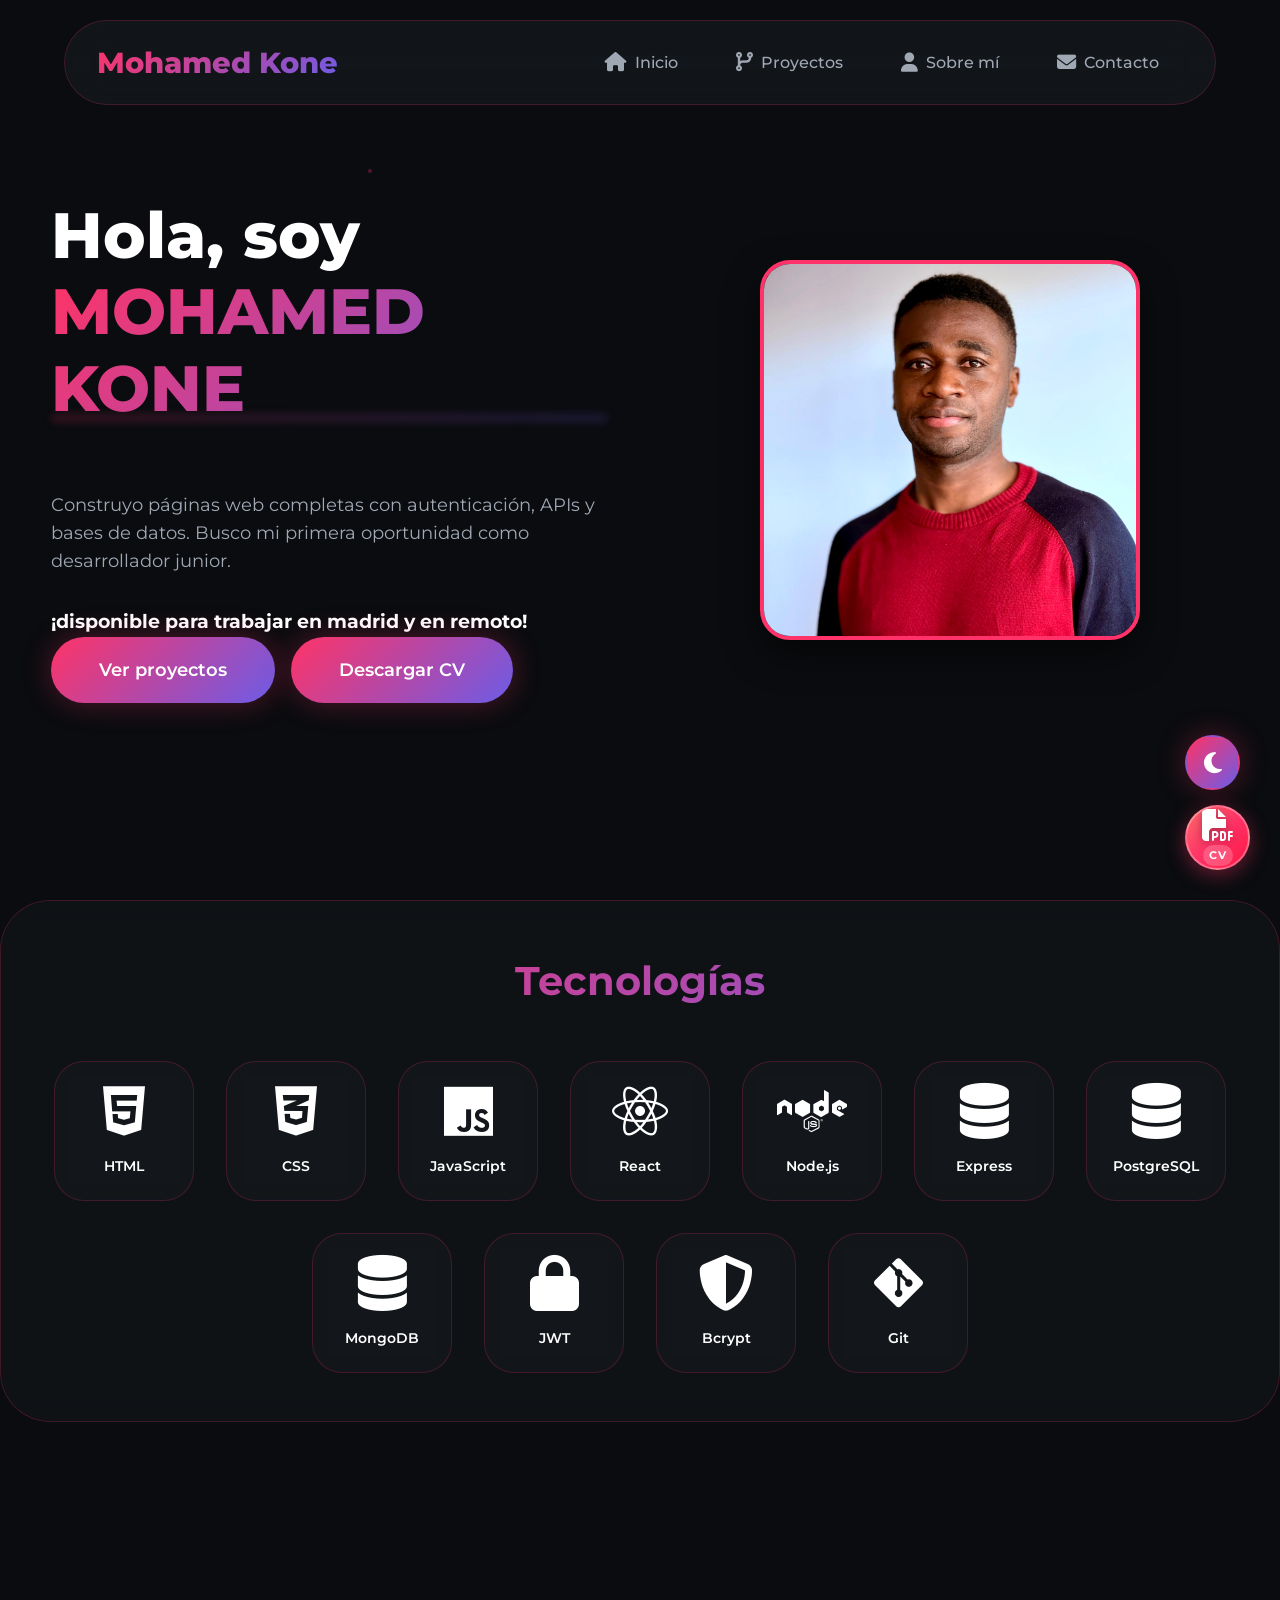
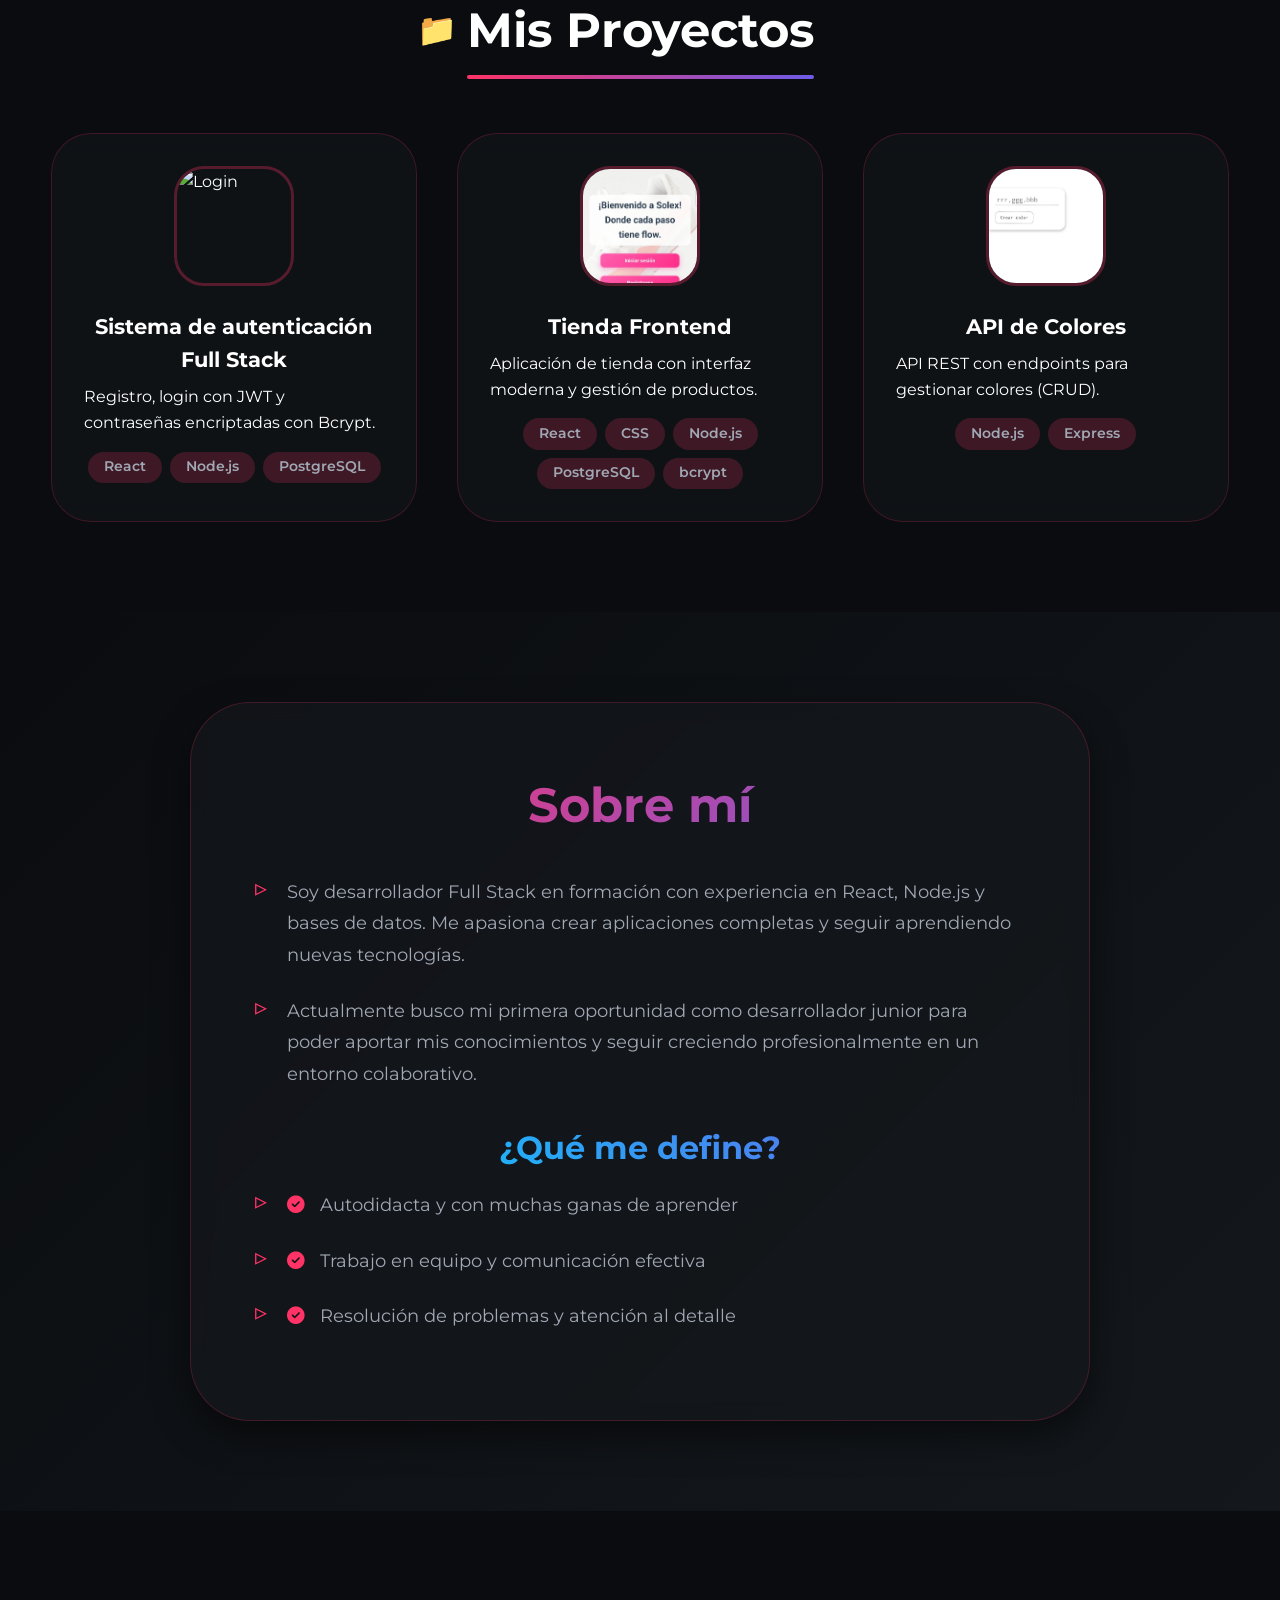
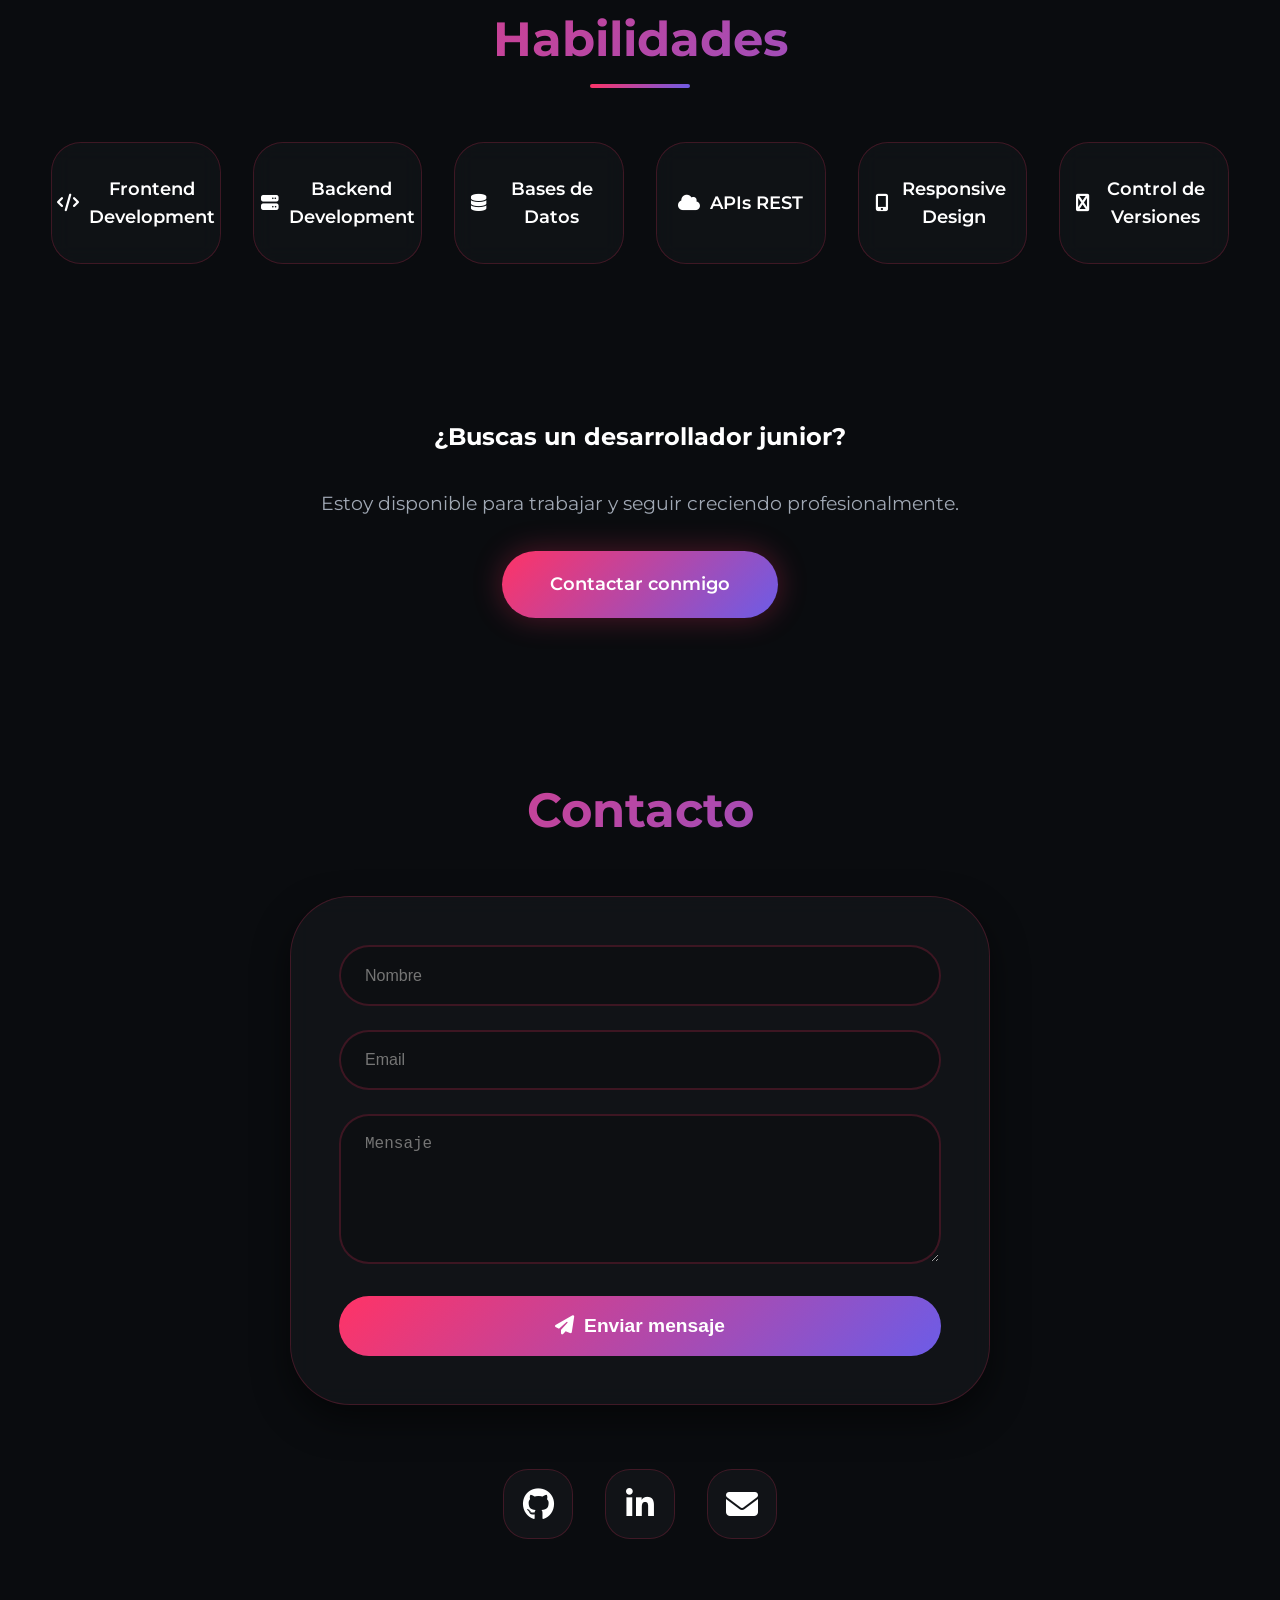
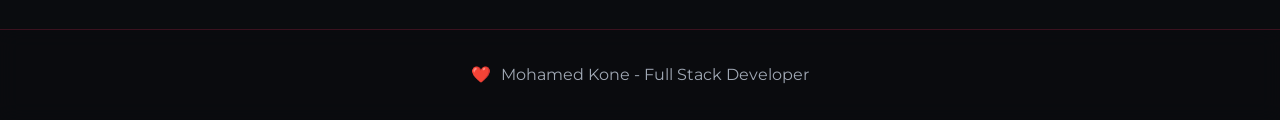
==== commit 676f2f52: "tienda añadido 20/03/2026" ====
--- a/index.html
+++ b/index.html
@@ -297,10 +297,9 @@
         </a>
         <a href="https://www.linkedin.com/in/mohamed-kone-542675229/" target="_blank">
             <i class="fab fa-linkedin-in"></i>
-        </a>
-        <a href="mailto:mhdkon01@gmail.com">
-            <i class="fas fa-envelope"></i>
-        </a>
+        <a href="https://mail.google.com/mail/?view=cm&to=mhdkon01@gmail.com" target="_blank">
+    <i class="fas fa-envelope"></i>
+</a>
     </div>
 </section>
 
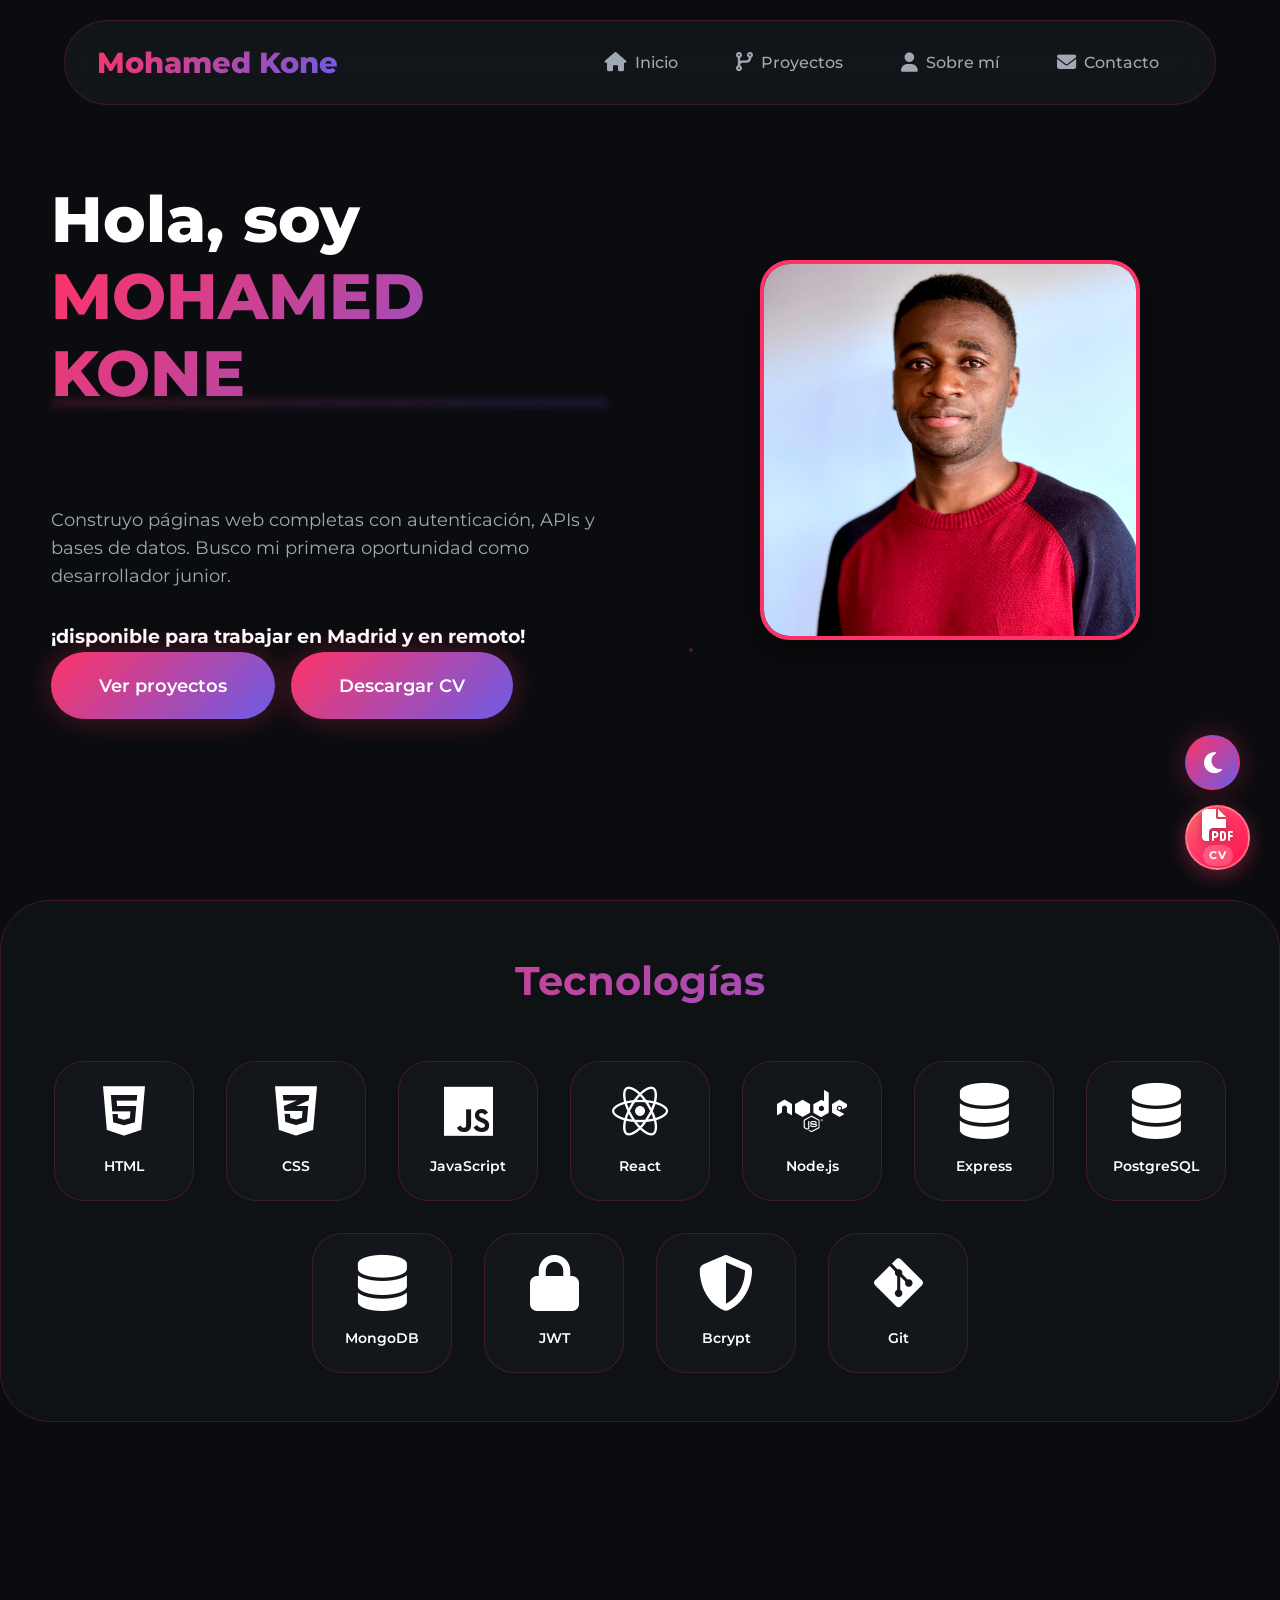
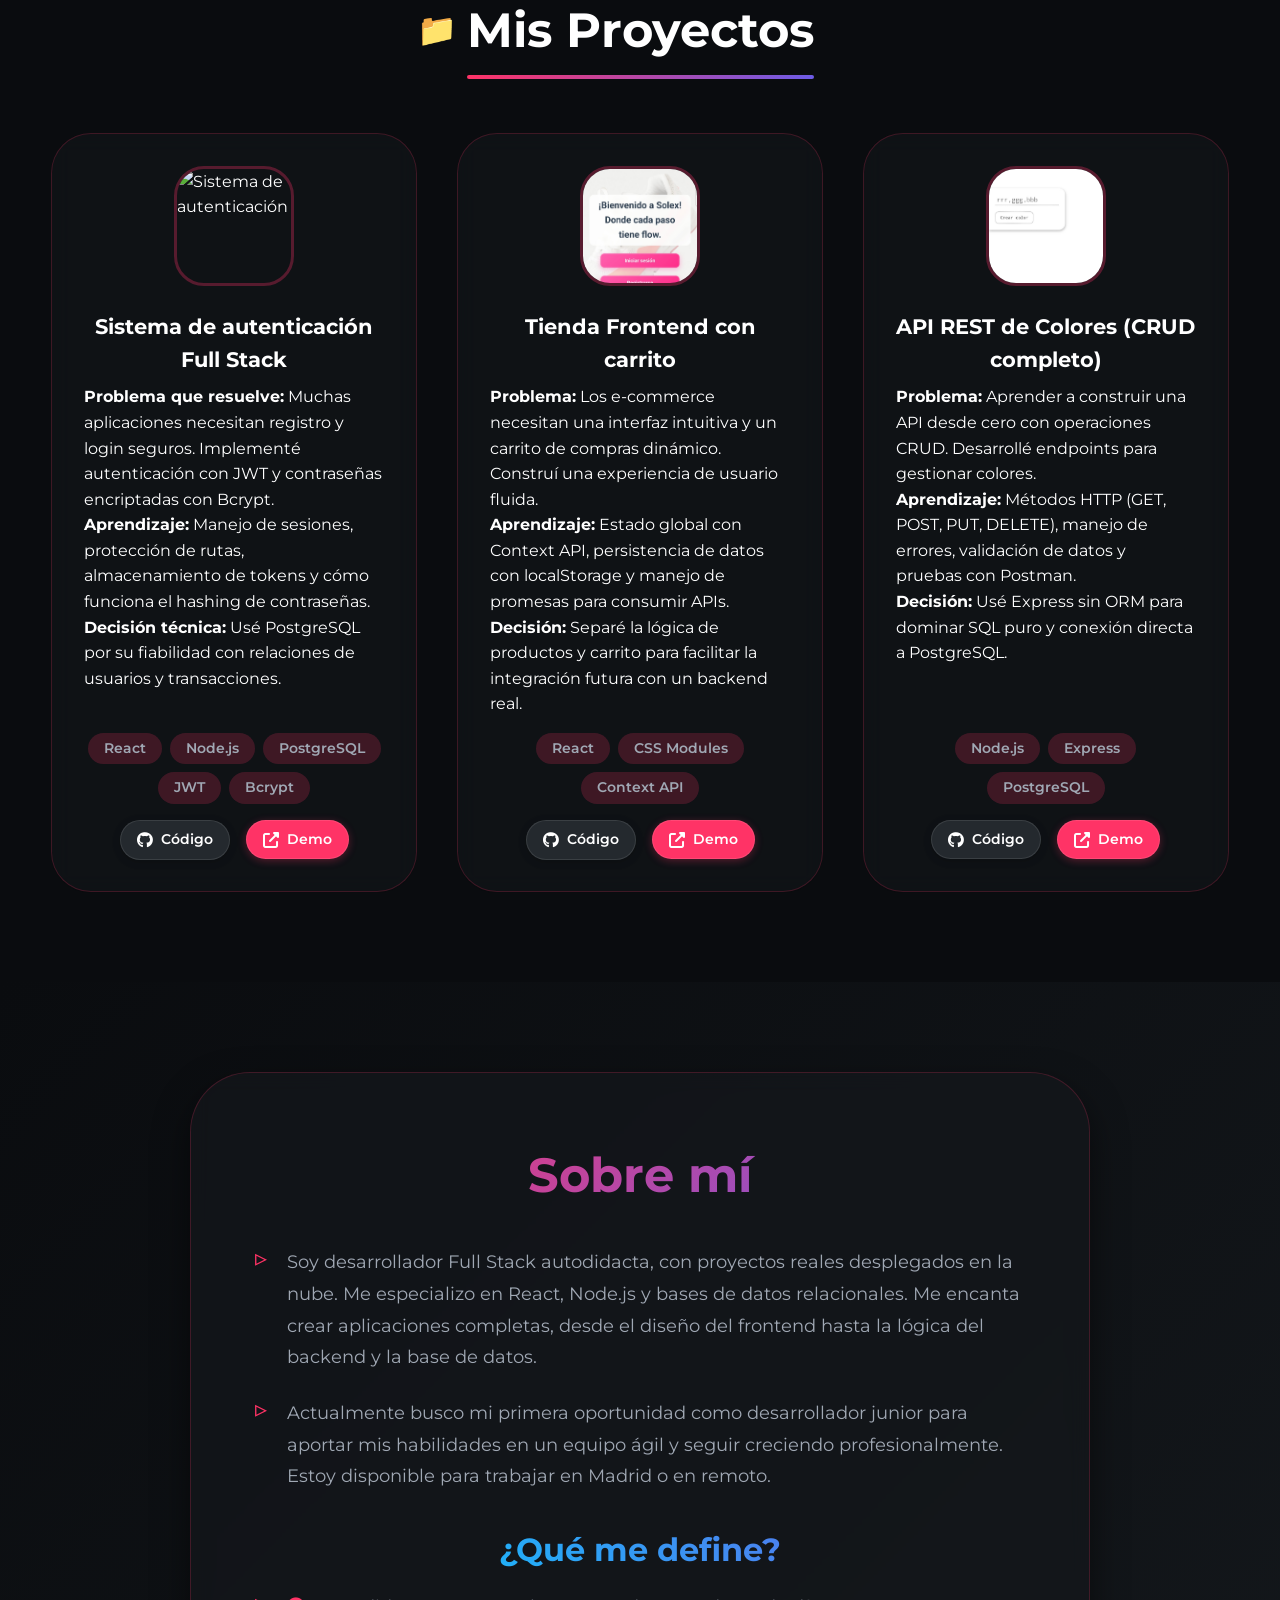
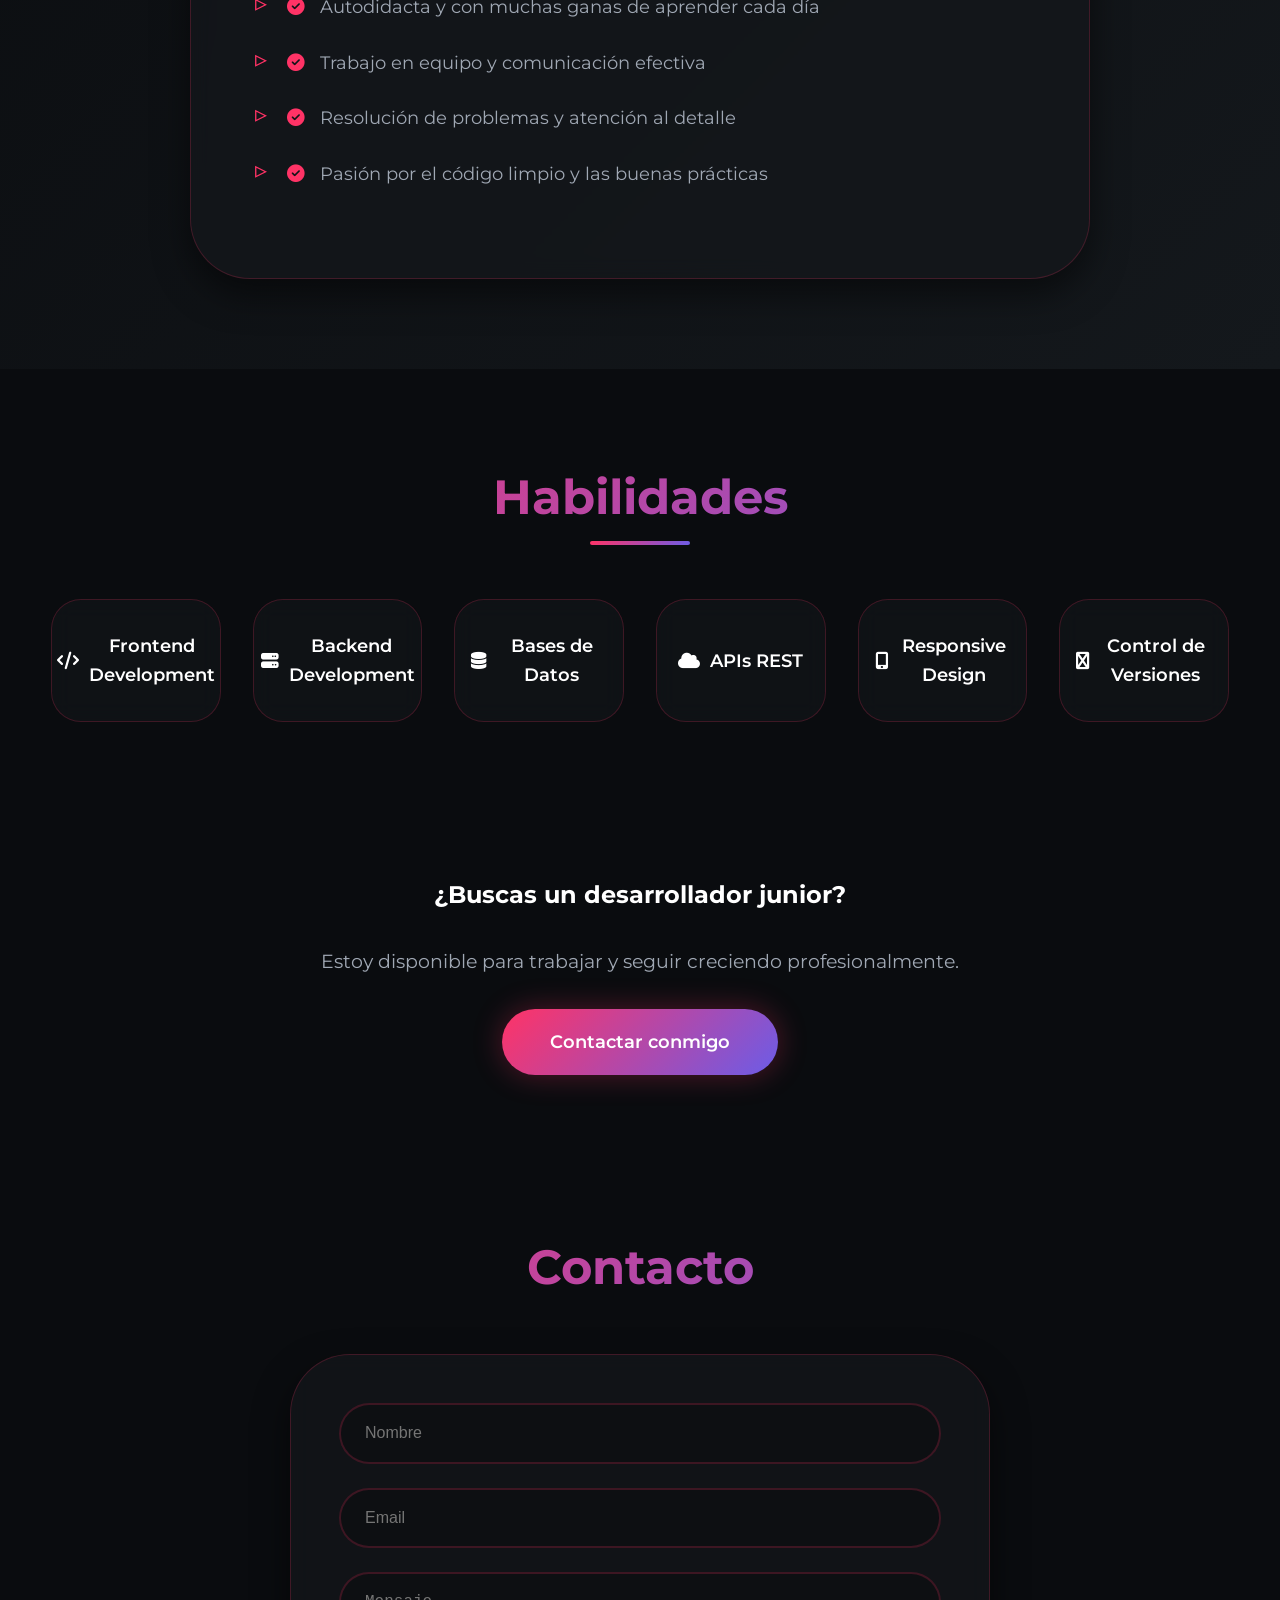
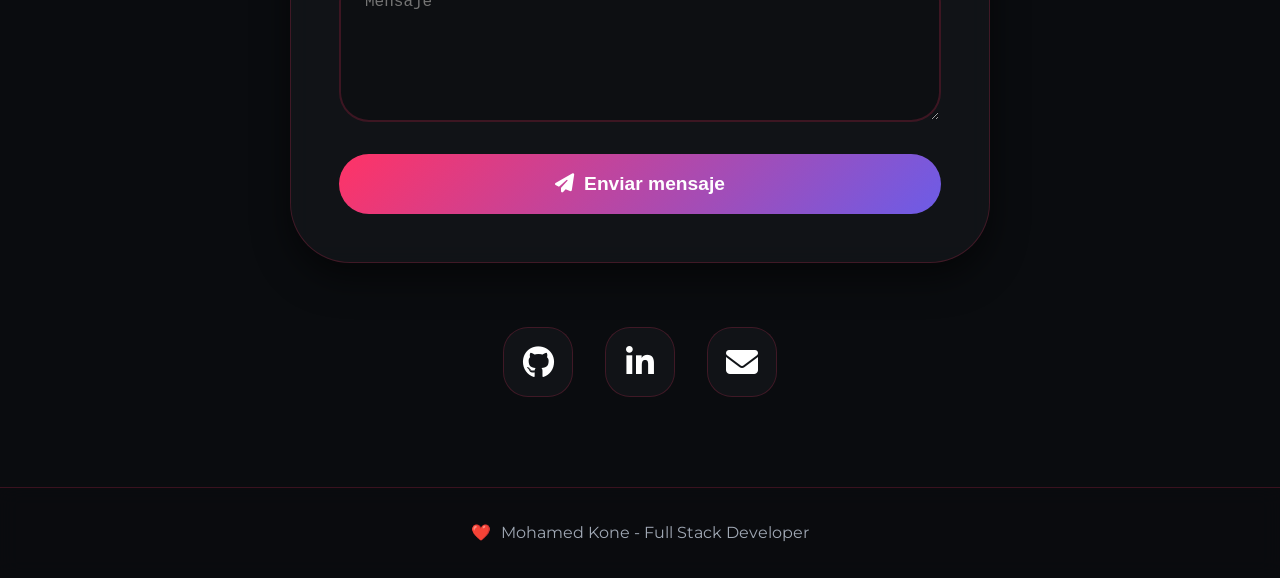
==== commit 633f7dfa: "14/04/26" ====
--- a/index.html
+++ b/index.html
@@ -5,8 +5,76 @@
     <meta name="viewport" content="width=device-width, initial-scale=1.0">
     <title>Mohamed Kone - Full Stack Developer</title>
 
-    <!-- Estilos -->
+    <!-- Estilos externos (tu CSS) -->
     <link rel="stylesheet" href="estilo.css">
+
+    <!-- Estilos adicionales para las nuevas mejoras (puedes moverlos a tu CSS) -->
+    <style>
+        /* Botones de proyecto */
+        .project-links {
+            display: flex;
+            gap: 1rem;
+            margin-top: 1rem;
+            justify-content: center;
+            flex-wrap: wrap;
+        }
+        .btn-github, .btn-demo {
+            display: inline-flex;
+            align-items: center;
+            gap: 0.5rem;
+            padding: 0.5rem 1rem;
+            border-radius: 30px;
+            font-size: 0.85rem;
+            font-weight: 600;
+            transition: 0.3s;
+            text-decoration: none;
+            background: var(--bg-secondary, #2d2d2d);
+            color: var(--text, white);
+        }
+        .btn-github {
+            background: #24292e;
+            color: white;
+        }
+        .btn-github:hover {
+            background: #3a3f44;
+            transform: translateY(-2px);
+        }
+        .btn-demo {
+            background: var(--primary, #0d6efd);
+            color: white;
+        }
+        .btn-demo:hover {
+            background: #0b5ed7;
+            transform: translateY(-2px);
+        }
+        /* Ajustes responsivos */
+        @media (max-width: 768px) {
+            .project-links {
+                flex-direction: column;
+                align-items: stretch;
+            }
+            .btn-github, .btn-demo {
+                justify-content: center;
+            }
+        }
+        /* Mejora de espaciado en tarjetas de proyecto */
+        .proyecto {
+            display: flex;
+            flex-direction: column;
+            height: 100%;
+        }
+        .proyecto p {
+            flex-grow: 1;
+        }
+        /* Ajuste para el tema claro (si tu CSS ya lo maneja, puedes quitar) */
+        body.light-mode .btn-github {
+            background: #24292e;
+            color: white;
+        }
+        body.light-mode .btn-demo {
+            background: var(--primary, #0d6efd);
+        }
+    </style>
 
     <!-- FontAwesome -->
     <link rel="stylesheet" href="https://cdnjs.cloudflare.com/ajax/libs/font-awesome/6.5.0/css/all.min.css">
@@ -19,21 +87,17 @@
 
     <script defer src="javascript.js"></script>
 </head>
-
 <body>
 
 <!-- NAV -->
 <header>
     <nav>
         <div class="logo">Mohamed Kone</div>
-
-        <!-- Menú hamburguesa -->
         <div class="barra">
             <div class="linea1"></div>
             <div class="linea2"></div>
             <div class="linea3"></div>
         </div>
-
         <ul class="navegation">
             <li><a href="#inicio"><i class="fas fa-home"></i> Inicio</a></li>
             <li><a href="#proyectos"><i class="fas fa-code-branch"></i> Proyectos</a></li>
@@ -48,7 +112,7 @@
     <button class="theme-toggle" aria-label="Cambiar tema">
         <i class="fas fa-moon"></i>
     </button>
-    <a href="img/cv-mohamed-kone.pdf" download class="cv-download">
+    <a href="files/cv-mohamed-kone.pdf" download class="cv-download">
         <i class="fas fa-file-pdf"></i>
         <span>CV</span>
     </a>
@@ -58,210 +122,138 @@
 <section id="inicio" class="hero">
     <div class="hero-content">
         <h1 class="animado">Hola, soy <span class="highlight">MOHAMED KONE</span></h1>
-
         <p class="subtitle animado retraso-1">
             Desarrollador Full Stack especializado en React, Node.js y PostgreSQL
         </p>
-
         <p class="hero-description animado retraso-2">
             Construyo páginas web completas con autenticación, APIs y bases de datos.
             Busco mi primera oportunidad como desarrollador junior.
-               <h3>¡disponible para trabajar en madrid y en remoto!</h3> 
         </p>
-
+        <h3>¡disponible para trabajar en Madrid y en remoto!</h3>
         <div class="hero-buttons animado retraso-3">
             <a href="#proyectos" class="cta-button">Ver proyectos</a>
             <a href="img/cv-mohamed-kone.pdf" download class="cta-button">Descargar CV</a>
         </div>
     </div>
-
     <div class="hero-image animado retraso-4">
-        <img src="img/WhatsApp Image k.jpeg" alt="Foto de perfil">
-    </div>
-</section>
-
-<!-- SERVICIOS (adaptado como tecnologías) -->
+        <img src="img/Image k.jpeg" alt="Foto de perfil">
+    </div>
+</section>
+
+<!-- TECNOLOGÍAS -->
 <section class="conocimientos-section animado">
     <h3>Tecnologías</h3>
-
     <div class="conocimientos-contenedor">
-        <div class="tecnologia animado retraso-1">
-            <i class="fab fa-html5"></i>
-            <span>HTML</span>
-        </div>
-        <div class="tecnologia animado retraso-2">
-            <i class="fab fa-css3-alt"></i>
-            <span>CSS</span>
-        </div>
-        <div class="tecnologia animado retraso-3">
-            <i class="fab fa-js"></i>
-            <span>JavaScript</span>
-        </div>
-        <div class="tecnologia animado retraso-4">
-            <i class="fab fa-react"></i>
-            <span>React</span>
-        </div>
-        <div class="tecnologia animado retraso-5">
-            <i class="fab fa-node"></i>
-            <span>Node.js</span>
-        </div>
-        <div class="tecnologia animado retraso-6">
-            <i class="fas fa-database"></i>
-            <span>Express</span>
-        </div>
-        <div class="tecnologia animado retraso-7">
-            <i class="fas fa-database"></i>
-            <span>PostgreSQL</span>
-        </div>
-        <div class="tecnologia animado retraso-8">
-            <i class="fas fa-database"></i>
-            <span>MongoDB</span>
-        </div>
-        <div class="tecnologia animado retraso-9">
-            <i class="fas fa-lock"></i>
-            <span>JWT</span>
-        </div>
-        <div class="tecnologia animado retraso-10">
-            <i class="fas fa-shield-alt"></i>
-            <span>Bcrypt</span>
-        </div>
-        <div class="tecnologia animado retraso-11">
-            <i class="fab fa-git-alt"></i>
-            <span>Git</span>
-        </div>
-    </div>
-</section>
-
-<!-- PROYECTOS -->
+        <div class="tecnologia animado retraso-1"><i class="fab fa-html5"></i><span>HTML</span></div>
+        <div class="tecnologia animado retraso-2"><i class="fab fa-css3-alt"></i><span>CSS</span></div>
+        <div class="tecnologia animado retraso-3"><i class="fab fa-js"></i><span>JavaScript</span></div>
+        <div class="tecnologia animado retraso-4"><i class="fab fa-react"></i><span>React</span></div>
+        <div class="tecnologia animado retraso-5"><i class="fab fa-node"></i><span>Node.js</span></div>
+        <div class="tecnologia animado retraso-6"><i class="fas fa-database"></i><span>Express</span></div>
+        <div class="tecnologia animado retraso-7"><i class="fas fa-database"></i><span>PostgreSQL</span></div>
+        <div class="tecnologia animado retraso-8"><i class="fas fa-database"></i><span>MongoDB</span></div>
+        <div class="tecnologia animado retraso-9"><i class="fas fa-lock"></i><span>JWT</span></div>
+        <div class="tecnologia animado retraso-10"><i class="fas fa-shield-alt"></i><span>Bcrypt</span></div>
+        <div class="tecnologia animado retraso-11"><i class="fab fa-git-alt"></i><span>Git</span></div>
+    </div>
+</section>
+
+<!-- PROYECTOS MEJORADOS -->
 <section id="proyectos" class="proje">
     <h2 class="animado">Mis Proyectos</h2>
-
     <div class="proyectos-contenedor">
 
-        <!-- LOGIN -->
-        <a href="https://frontend-tarea.onrender.com/" target="_blank" class="proyecto animado retraso-1">
+        <!-- Proyecto 1: Autenticación -->
+        <div class="proyecto animado retraso-1">
             <div class="imagen-proyecto">
-                <img src="img/login.avif" alt="Login">
-            </div>
-
+                <img src="img/login.avif" alt="Sistema de autenticación">
+            </div>
             <h4>Sistema de autenticación Full Stack</h4>
-
             <p>
-                Registro, login con JWT y contraseñas encriptadas con Bcrypt.
+                <strong>Problema que resuelve:</strong> Muchas aplicaciones necesitan registro y login seguros. Implementé autenticación con JWT y contraseñas encriptadas con Bcrypt.<br>
+                <strong>Aprendizaje:</strong> Manejo de sesiones, protección de rutas, almacenamiento de tokens y cómo funciona el hashing de contraseñas.<br>
+                <strong>Decisión técnica:</strong> Usé PostgreSQL por su fiabilidad con relaciones de usuarios y transacciones.
             </p>
-
             <div class="tech">
-                <span>React</span>
-                <span>Node.js</span>
-                <span>PostgreSQL</span>
-            </div>
-        </a>
-
-        <!-- TIENDA -->
-        <a href="https://tienda-frontend-1.onrender.com" target="_blank" class="proyecto animado retraso-2">
+                <span>React</span> <span>Node.js</span> <span>PostgreSQL</span> <span>JWT</span> <span>Bcrypt</span>
+            </div>
+            <div class="project-links">
+                <a href="https://github.com/mhdkon/estatico" target="_blank" class="btn-github"><i class="fab fa-github"></i> Código</a>
+                <a href="https://frontend-tarea.onrender.com/" target="_blank" class="btn-demo"><i class="fas fa-external-link-alt"></i> Demo</a>
+            </div>
+        </div>
+
+        <!-- Proyecto 2: Tienda Frontend -->
+        <div class="proyecto animado retraso-2">
             <div class="imagen-proyecto">
-                <img src="img/WhatsApp Image z.jpeg" alt="Tienda">
-            </div>
-
-            <h4>Tienda Frontend</h4>
-
+                <img src="img/Image z.jpeg" alt="Tienda online">
+            </div>
+            <h4>Tienda Frontend con carrito</h4>
             <p>
-                Aplicación de tienda con interfaz moderna y gestión de productos.
+                <strong>Problema:</strong> Los e-commerce necesitan una interfaz intuitiva y un carrito de compras dinámico. Construí una experiencia de usuario fluida.<br>
+                <strong>Aprendizaje:</strong> Estado global con Context API, persistencia de datos con localStorage y manejo de promesas para consumir APIs.<br>
+                <strong>Decisión:</strong> Separé la lógica de productos y carrito para facilitar la integración futura con un backend real.
             </p>
-
             <div class="tech">
-                <span>React</span>
-                <span>CSS</span>
-                <span>Node.js</span>
-                <span>PostgreSQL</span>
-                <span>bcrypt</span>
-            </div>
-        </a>
-
-        <!-- API -->
-        <a href="https://api-colores-grnq.onrender.com" target="_blank" class="proyecto animado retraso-3">
+                <span>React</span> <span>CSS Modules</span> <span>Context API</span>
+            </div>
+            <div class="project-links">
+                <a href="https://github.com/mhdkon/tienda-frontend" target="_blank" class="btn-github"><i class="fab fa-github"></i> Código</a>
+                <a href="https://tienda-frontend-1.onrender.com" target="_blank" class="btn-demo"><i class="fas fa-external-link-alt"></i> Demo</a>
+            </div>
+        </div>
+
+        <!-- Proyecto 3: API de Colores -->
+        <div class="proyecto animado retraso-3">
             <div class="imagen-proyecto">
-                <img src="img/WhatsApp Image c.jpeg" alt="API">
-            </div>
-
-            <h4>API de Colores</h4>
-
+                <img src="img/Image c.jpeg" alt="API REST de colores">
+            </div>
+            <h4>API REST de Colores (CRUD completo)</h4>
             <p>
-                API REST con endpoints para gestionar colores (CRUD).
+                <strong>Problema:</strong> Aprender a construir una API desde cero con operaciones CRUD. Desarrollé endpoints para gestionar colores.<br>
+                <strong>Aprendizaje:</strong> Métodos HTTP (GET, POST, PUT, DELETE), manejo de errores, validación de datos y pruebas con Postman.<br>
+                <strong>Decisión:</strong> Usé Express sin ORM para dominar SQL puro y conexión directa a PostgreSQL.
             </p>
-
             <div class="tech">
-                <span>Node.js</span>
-                <span>Express</span>
-            </div>
-        </a>
-
-    </div>
-</section>
-
-<!-- SOBRE MI -->
+                <span>Node.js</span> <span>Express</span> <span>PostgreSQL</span>
+            </div>
+            <div class="project-links">
+                <a href="https://github.com/mhdkon/todo-colores" target="_blank" class="btn-github"><i class="fab fa-github"></i> Código</a>
+                <a href="https://api-colores-grnq.onrender.com" target="_blank" class="btn-demo"><i class="fas fa-external-link-alt"></i> Demo</a>
+            </div>
+        </div>
+
+    </div>
+</section>
+
+<!-- SOBRE MÍ MEJORADO -->
 <section id="sobre-mi" class="seccion-sobre-mi">
     <div class="contenido-sobre-mi animado">
         <h2 class="titulo">Sobre mí</h2>
-
         <p class="parrafo animado retraso-1">
-            Soy desarrollador Full Stack en formación con experiencia en React, Node.js y bases de datos.
-            Me apasiona crear aplicaciones completas y seguir aprendiendo nuevas tecnologías.
+            Soy desarrollador Full Stack autodidacta, con proyectos reales desplegados en la nube. Me especializo en React, Node.js y bases de datos relacionales. Me encanta crear aplicaciones completas, desde el diseño del frontend hasta la lógica del backend y la base de datos.
         </p>
-        
         <p class="parrafo animado retraso-2">
-            Actualmente busco mi primera oportunidad como desarrollador junior para poder 
-            aportar mis conocimientos y seguir creciendo profesionalmente en un entorno colaborativo.
+            Actualmente busco mi primera oportunidad como desarrollador junior para aportar mis habilidades en un equipo ágil y seguir creciendo profesionalmente. Estoy disponible para trabajar en Madrid o en remoto.
         </p>
-        
         <h3 class="subtitulo animado retraso-3">¿Qué me define?</h3>
-        
-        <p class="parrafo animado retraso-4">
-            <i class="fas fa-check-circle" style="color: var(--primary); margin-right: 10px;"></i>
-            Autodidacta y con muchas ganas de aprender
-        </p>
-        
-        <p class="parrafo animado retraso-5">
-            <i class="fas fa-check-circle" style="color: var(--primary); margin-right: 10px;"></i>
-            Trabajo en equipo y comunicación efectiva
-        </p>
-        
-        <p class="parrafo animado retraso-6">
-            <i class="fas fa-check-circle" style="color: var(--primary); margin-right: 10px;"></i>
-            Resolución de problemas y atención al detalle
-        </p>
+        <p class="parrafo animado retraso-4"><i class="fas fa-check-circle" style="color: var(--primary); margin-right: 10px;"></i> Autodidacta y con muchas ganas de aprender cada día</p>
+        <p class="parrafo animado retraso-5"><i class="fas fa-check-circle" style="color: var(--primary); margin-right: 10px;"></i> Trabajo en equipo y comunicación efectiva</p>
+        <p class="parrafo animado retraso-6"><i class="fas fa-check-circle" style="color: var(--primary); margin-right: 10px;"></i> Resolución de problemas y atención al detalle</p>
+        <p class="parrafo animado retraso-7"><i class="fas fa-check-circle" style="color: var(--primary); margin-right: 10px;"></i> Pasión por el código limpio y las buenas prácticas</p>
     </div>
 </section>
 
 <!-- HABILIDADES -->
 <section class="seccion-habilidades">
     <h2 class="titulo-habilidades animado">Habilidades</h2>
-    
     <div class="contenedor-habilidades">
-        <div class="habilidad animado retraso-1">
-            <i class="fas fa-code"></i>
-            <span>Frontend Development</span>
-        </div>
-        <div class="habilidad animado retraso-2">
-            <i class="fas fa-server"></i>
-            <span>Backend Development</span>
-        </div>
-        <div class="habilidad animado retraso-3">
-            <i class="fas fa-database"></i>
-            <span>Bases de Datos</span>
-        </div>
-        <div class="habilidad animado retraso-4">
-            <i class="fas fa-cloud"></i>
-            <span>APIs REST</span>
-        </div>
-        <div class="habilidad animado retraso-5">
-            <i class="fas fa-mobile-alt"></i>
-            <span>Responsive Design</span>
-        </div>
-        <div class="habilidad animado retraso-6">
-            <i class="fas fa-git-alt"></i>
-            <span>Control de Versiones</span>
-        </div>
+        <div class="habilidad animado retraso-1"><i class="fas fa-code"></i><span>Frontend Development</span></div>
+        <div class="habilidad animado retraso-2"><i class="fas fa-server"></i><span>Backend Development</span></div>
+        <div class="habilidad animado retraso-3"><i class="fas fa-database"></i><span>Bases de Datos</span></div>
+        <div class="habilidad animado retraso-4"><i class="fas fa-cloud"></i><span>APIs REST</span></div>
+        <div class="habilidad animado retraso-5"><i class="fas fa-mobile-alt"></i><span>Responsive Design</span></div>
+        <div class="habilidad animado retraso-6"><i class="fas fa-git-alt"></i><span>Control de Versiones</span></div>
     </div>
 </section>
 
@@ -271,35 +263,25 @@
     <p class="animado retraso-1" style="color: var(--gray); margin: 2rem 0; font-size: 1.2rem;">
         Estoy disponible para trabajar y seguir creciendo profesionalmente.
     </p>
-
-    <a href="mailto:mhdkon01@alumnos.cei.es" class="cta-button animado retraso-2">
+    <a href="mailto:mhdkon01@gmail.com" class="cta-button animado retraso-2">
         Contactar conmigo
     </a>
 </section>
 
-<!-- CONTACTO -->
+<!-- CONTACTO CON FORMULARIO FUNCIONAL -->
 <section id="contacto" class="contact">
     <h2 class="animado">Contacto</h2>
-
-    <form action="https://formspree.io/f/tu-email-aqui" method="POST" class="contact-form animado retraso-1">
+    <!-- IMPORTANTE: Cambia 'mqkrjkzj' por tu ID real de Formspree -->
+    <form action="https://formspree.io/f/mqkrjkzj" method="POST" class="contact-form animado retraso-1">
         <input type="text" name="nombre" placeholder="Nombre" required>
         <input type="email" name="email" placeholder="Email" required>
         <textarea name="mensaje" placeholder="Mensaje" required></textarea>
-        <button type="submit">
-            <i class="fas fa-paper-plane"></i>
-            Enviar mensaje
-        </button>
+        <button type="submit"><i class="fas fa-paper-plane"></i> Enviar mensaje</button>
     </form>
-
     <div class="redes animado retraso-2">
-        <a href="https://github.com/mhdkon" target="_blank">
-            <i class="fab fa-github"></i>
-        </a>
-        <a href="https://www.linkedin.com/in/mohamed-kone-542675229/" target="_blank">
-            <i class="fab fa-linkedin-in"></i>
-        <a href="https://mail.google.com/mail/?view=cm&to=mhdkon01@gmail.com" target="_blank">
-    <i class="fas fa-envelope"></i>
-</a>
+        <a href="https://github.com/mhdkon" target="_blank"><i class="fab fa-github"></i></a>
+        <a href="https://www.linkedin.com/in/mohamed-kone-542675229/" target="_blank"><i class="fab fa-linkedin-in"></i></a>
+        <a href="mailto:mhdkon01@gmail.com" target="_blank"><i class="fas fa-envelope"></i></a>
     </div>
 </section>
 
@@ -319,25 +301,22 @@
 </div>
 
 <script>
-    // Script básico para el menú hamburguesa y tema
     document.addEventListener('DOMContentLoaded', function() {
+        // Menú hamburguesa
         const barra = document.querySelector('.barra');
         const nav = document.querySelector('.navegation');
-        
         if (barra) {
             barra.addEventListener('click', function() {
                 this.classList.toggle('active');
                 nav.classList.toggle('active');
             });
         }
-        
-        // Cambiar tema
+
+        // Tema oscuro/claro
         const themeToggle = document.querySelector('.theme-toggle');
         const icon = themeToggle.querySelector('i');
-        
         themeToggle.addEventListener('click', function() {
             document.body.classList.toggle('light-mode');
-            
             if (document.body.classList.contains('light-mode')) {
                 icon.classList.remove('fa-moon');
                 icon.classList.add('fa-sun');
@@ -346,7 +325,7 @@
                 icon.classList.add('fa-moon');
             }
         });
-        
+
         // Header scroll
         window.addEventListener('scroll', function() {
             const header = document.querySelector('header');
--- a/estilo.css
+++ b/estilo.css
@@ -1644,4 +1644,87 @@
     height: 42px;
     font-size: 1.2rem;
   }
+}
+
+
+
+
+/* ===== BOTONES DE PROYECTO (GITHUB Y DEMO) ===== */
+.project-links {
+    display: flex;
+    gap: 1rem;
+    margin-top: 1.5rem;
+    justify-content: center;
+    flex-wrap: wrap;
+}
+
+.btn-github, .btn-demo {
+    display: inline-flex;
+    align-items: center;
+    gap: 0.5rem;
+    padding: 0.6rem 1.2rem;
+    border-radius: 50px;
+    font-size: 0.85rem;
+    font-weight: 600;
+    text-decoration: none;
+    transition: all 0.3s cubic-bezier(0.175, 0.885, 0.32, 1.275);
+    backdrop-filter: blur(5px);
+    border: 1px solid rgba(255, 255, 255, 0.1);
+}
+
+.btn-github {
+    background: #24292e;
+    color: white;
+    box-shadow: 0 2px 8px rgba(0, 0, 0, 0.2);
+}
+
+.btn-github:hover {
+    background: #3a3f44;
+    transform: translateY(-3px) scale(1.05);
+    box-shadow: 0 5px 15px rgba(0, 0, 0, 0.3);
+}
+
+.btn-demo {
+    background: var(--gradient-1);
+    color: white;
+    box-shadow: 0 2px 8px rgba(255, 51, 102, 0.3);
+}
+
+.btn-demo:hover {
+    transform: translateY(-3px) scale(1.05);
+    box-shadow: 0 5px 20px rgba(255, 51, 102, 0.5);
+}
+
+.btn-github i, .btn-demo i {
+    font-size: 1rem;
+    transition: transform 0.2s ease;
+}
+
+.btn-github:hover i, .btn-demo:hover i {
+    transform: rotate(5deg) scale(1.1);
+}
+
+/* Modo claro */
+body.light-mode .btn-github {
+    background: #24292e;
+    color: white;
+    border-color: rgba(0, 0, 0, 0.1);
+}
+
+body.light-mode .btn-demo {
+    background: var(--gradient-1);
+    color: white;
+}
+
+/* Ajuste para móvil dentro de las tarjetas */
+@media (max-width: 768px) {
+    .project-links {
+        flex-direction: column;
+        align-items: stretch;
+        gap: 0.8rem;
+    }
+    .btn-github, .btn-demo {
+        justify-content: center;
+        padding: 0.7rem 1rem;
+    }
 }
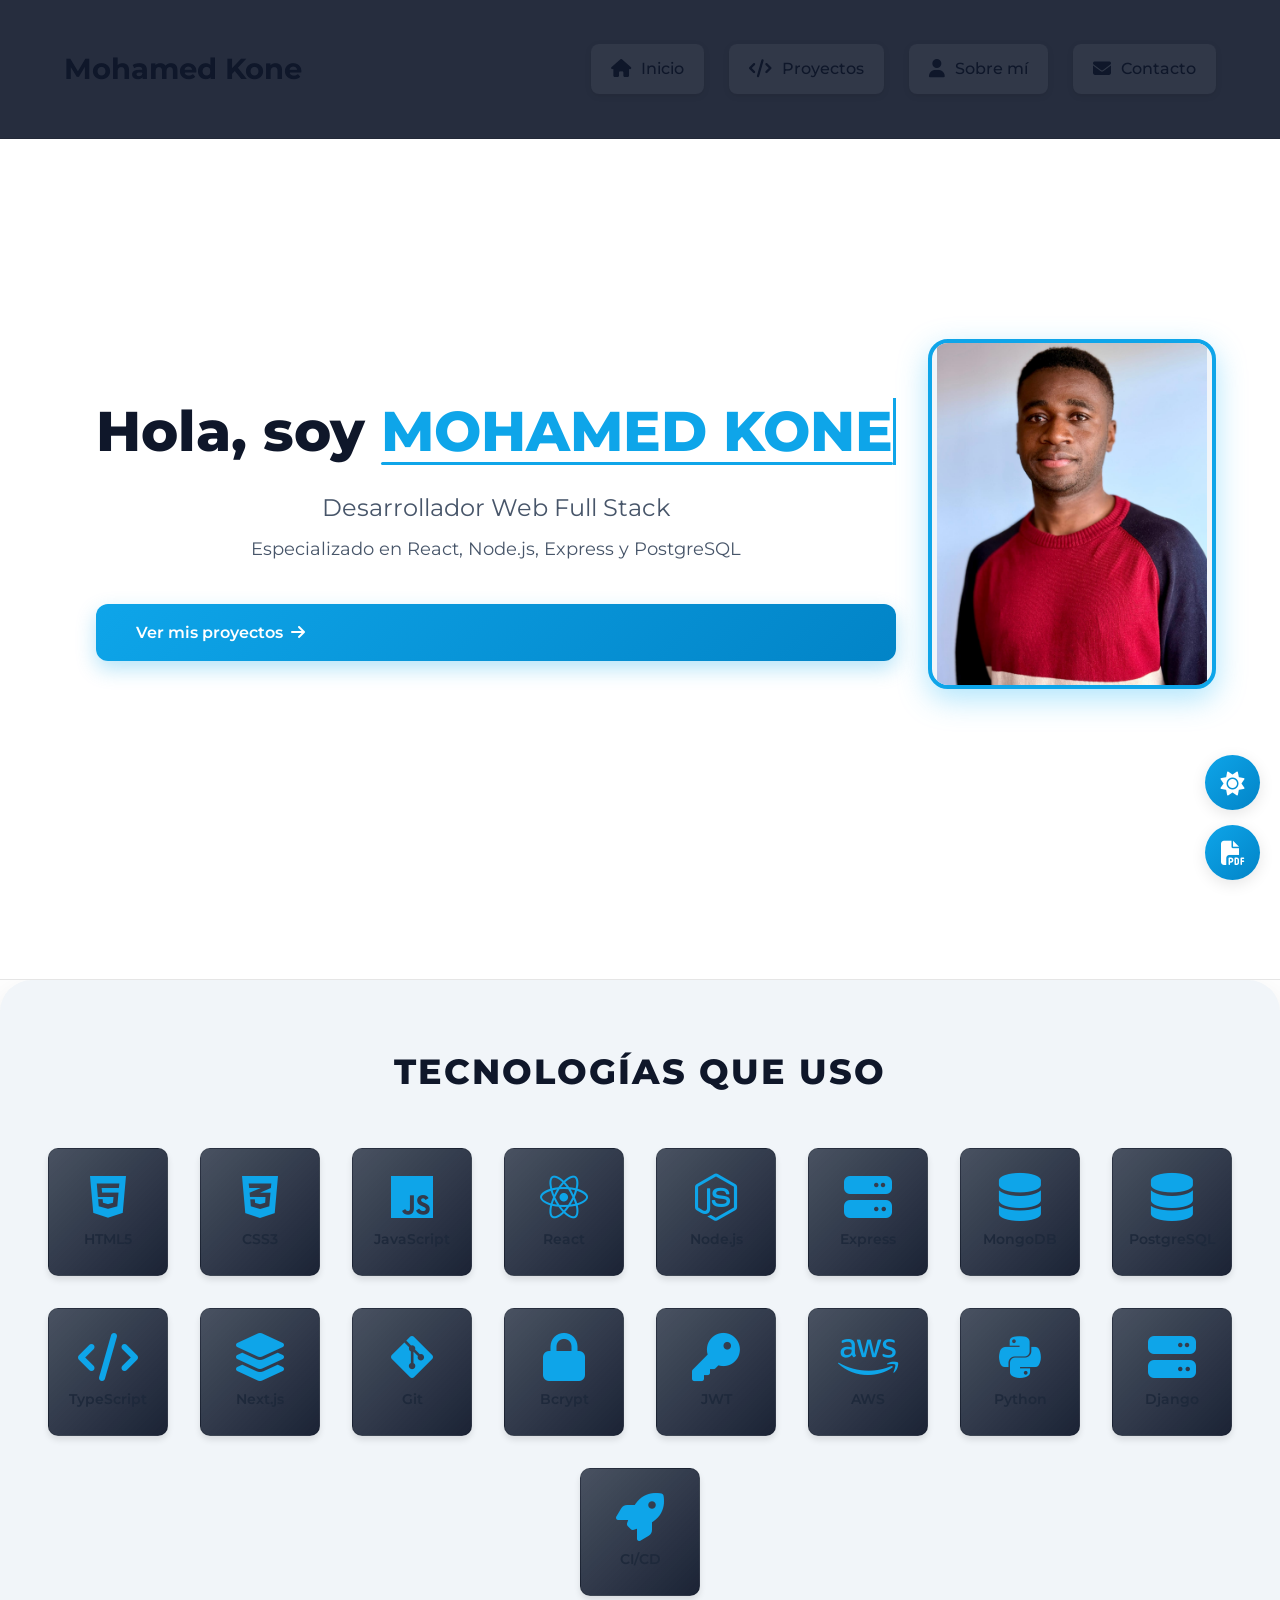
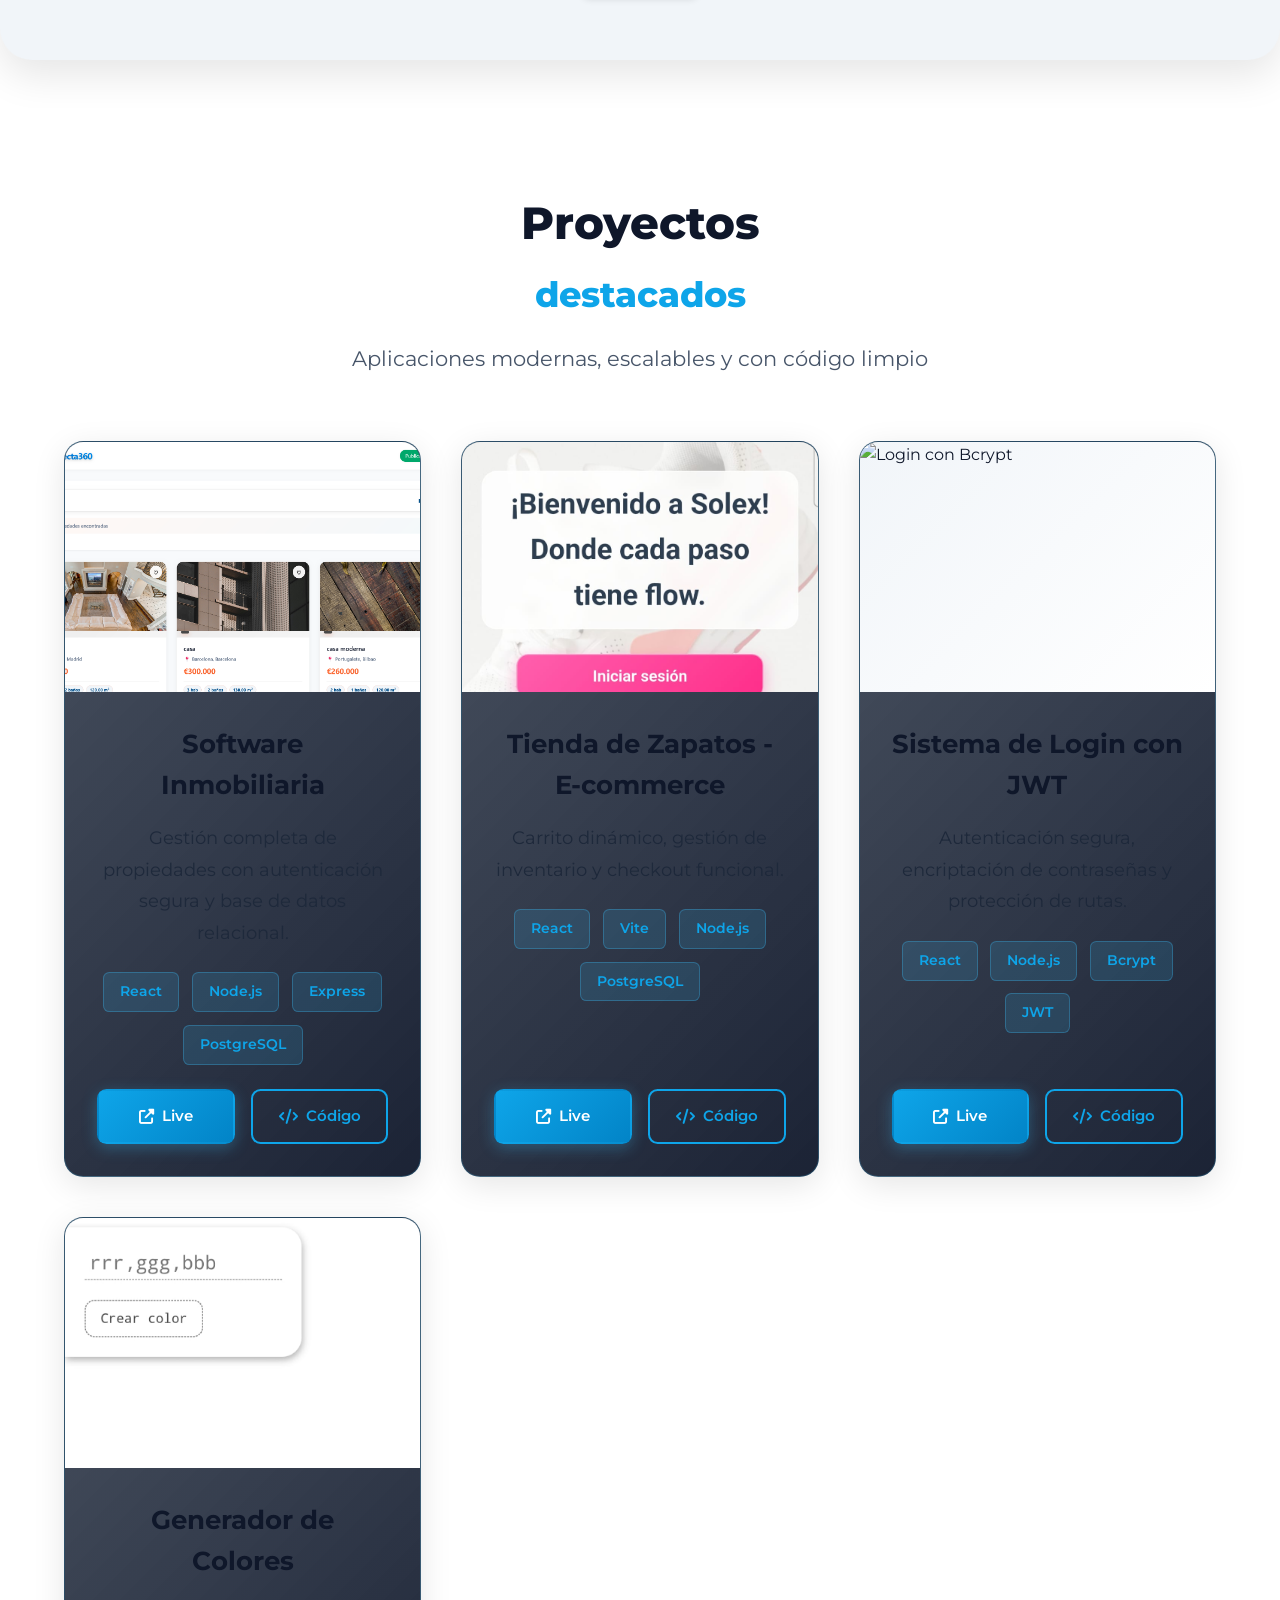
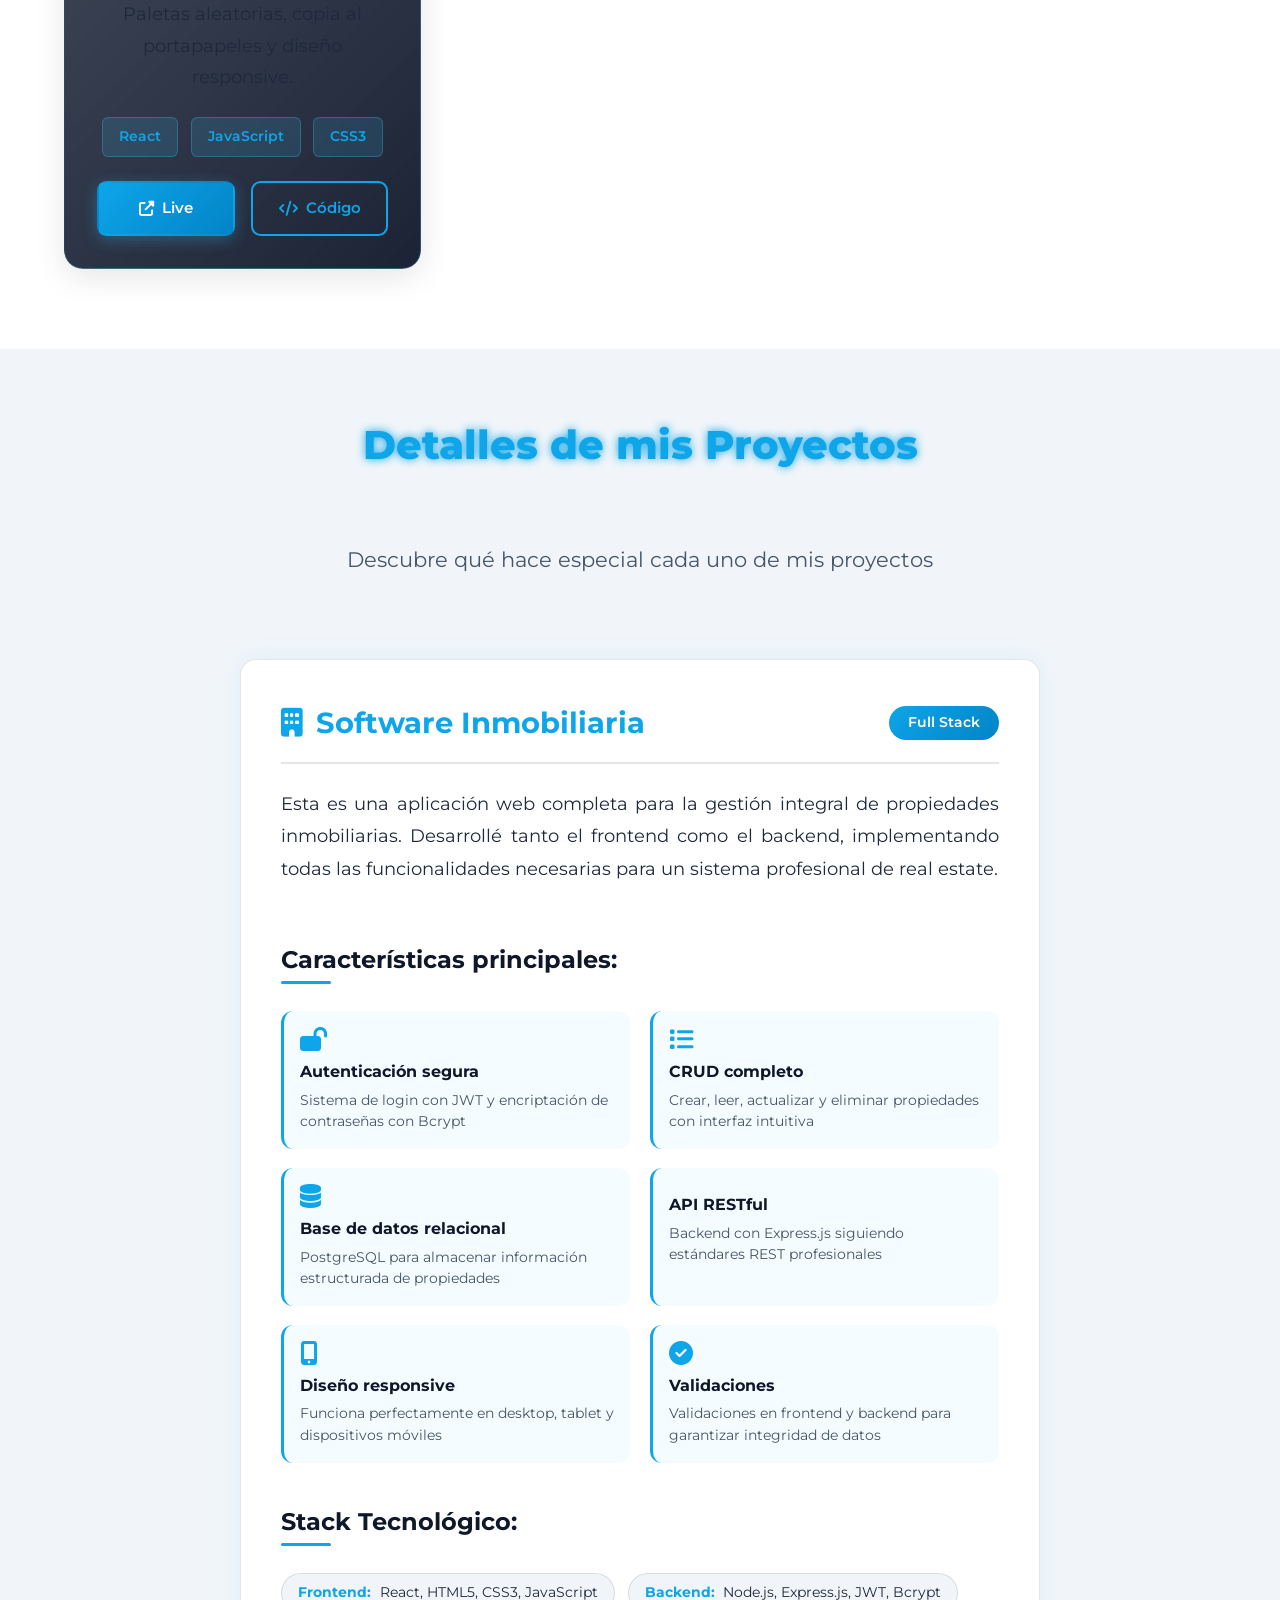
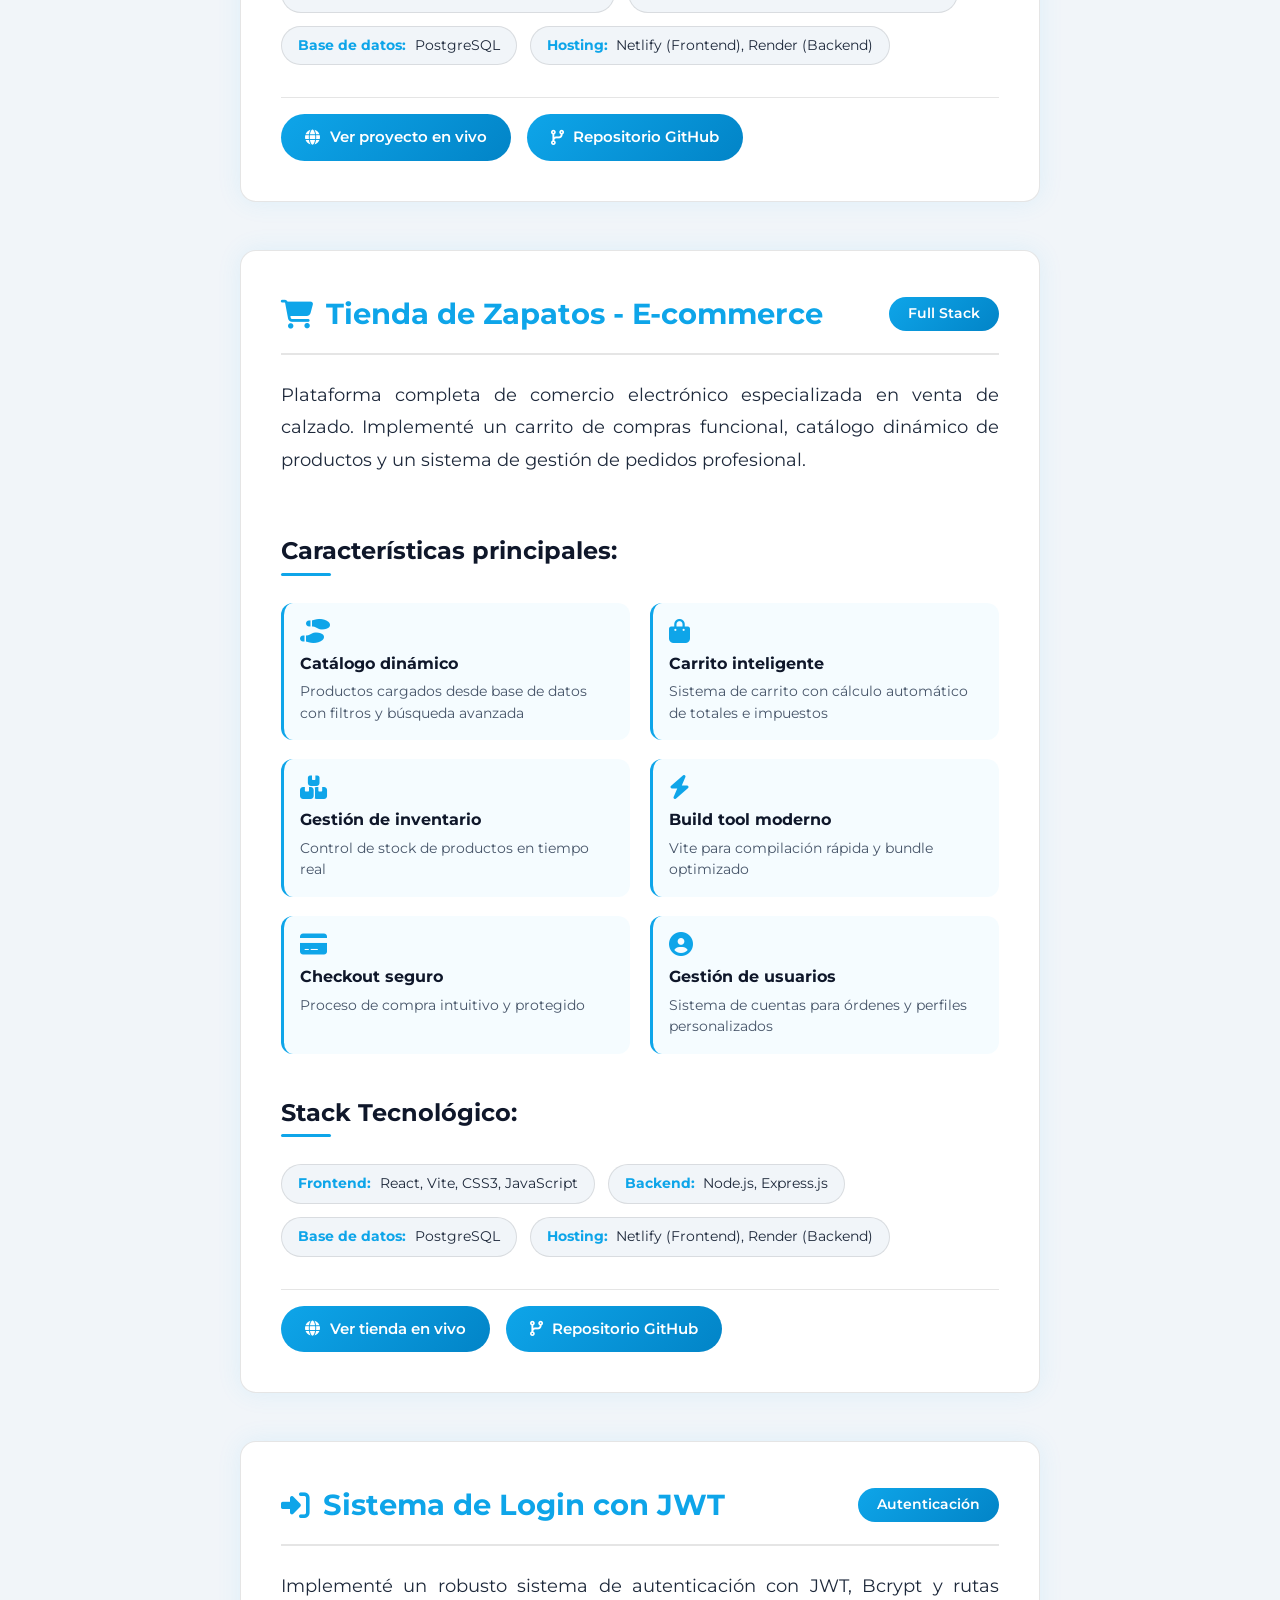
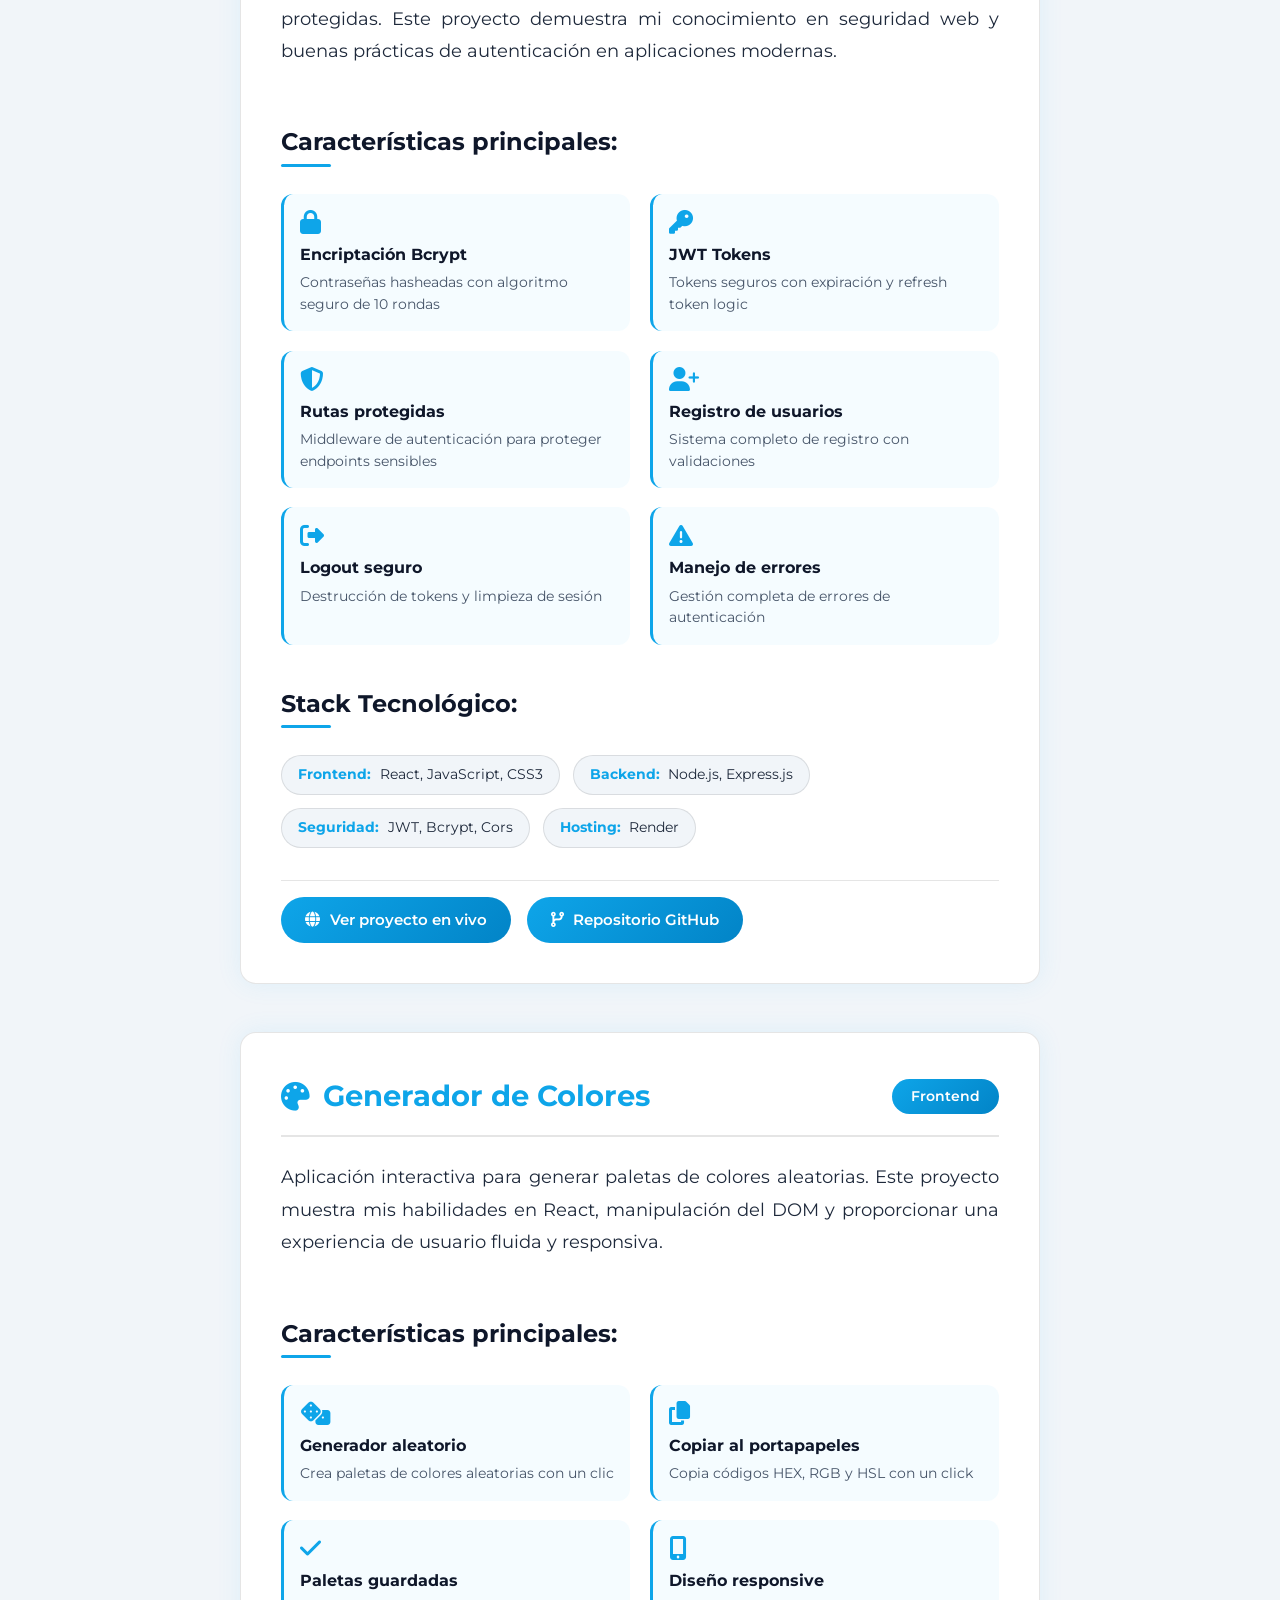
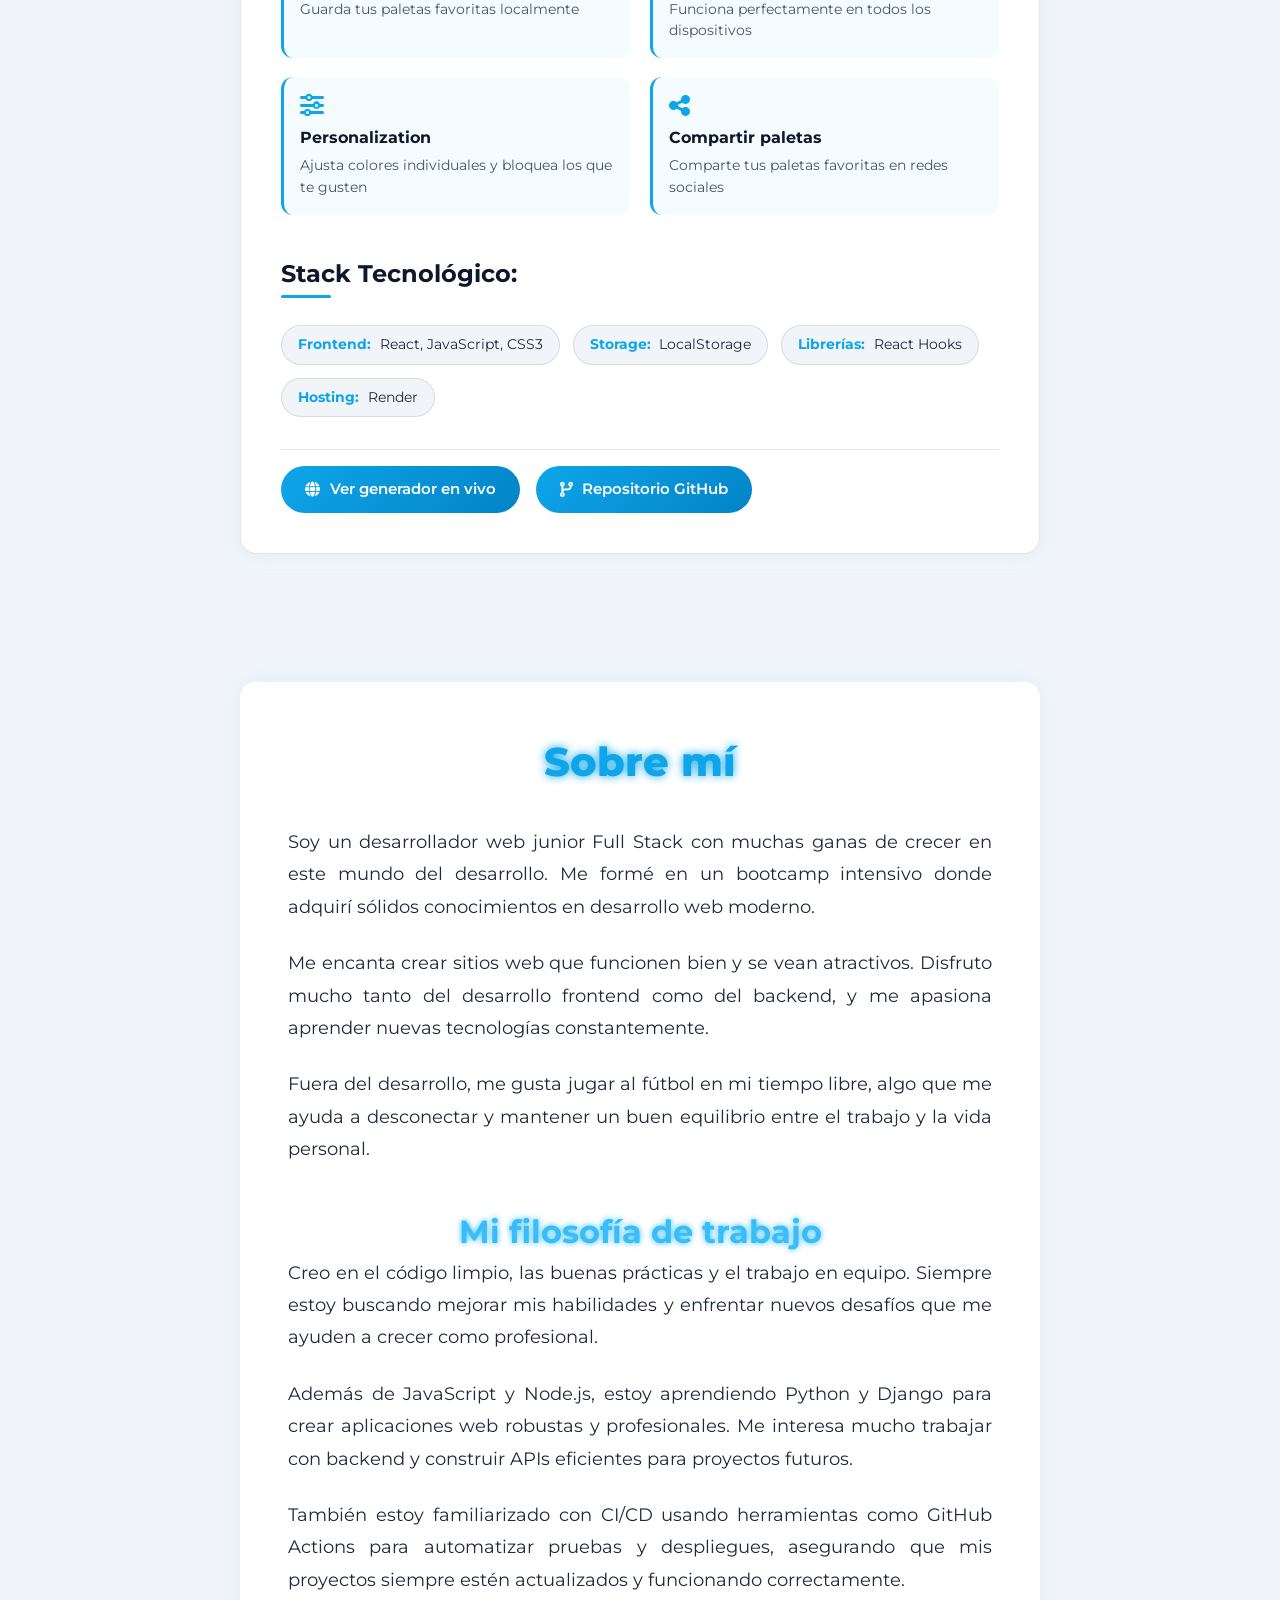
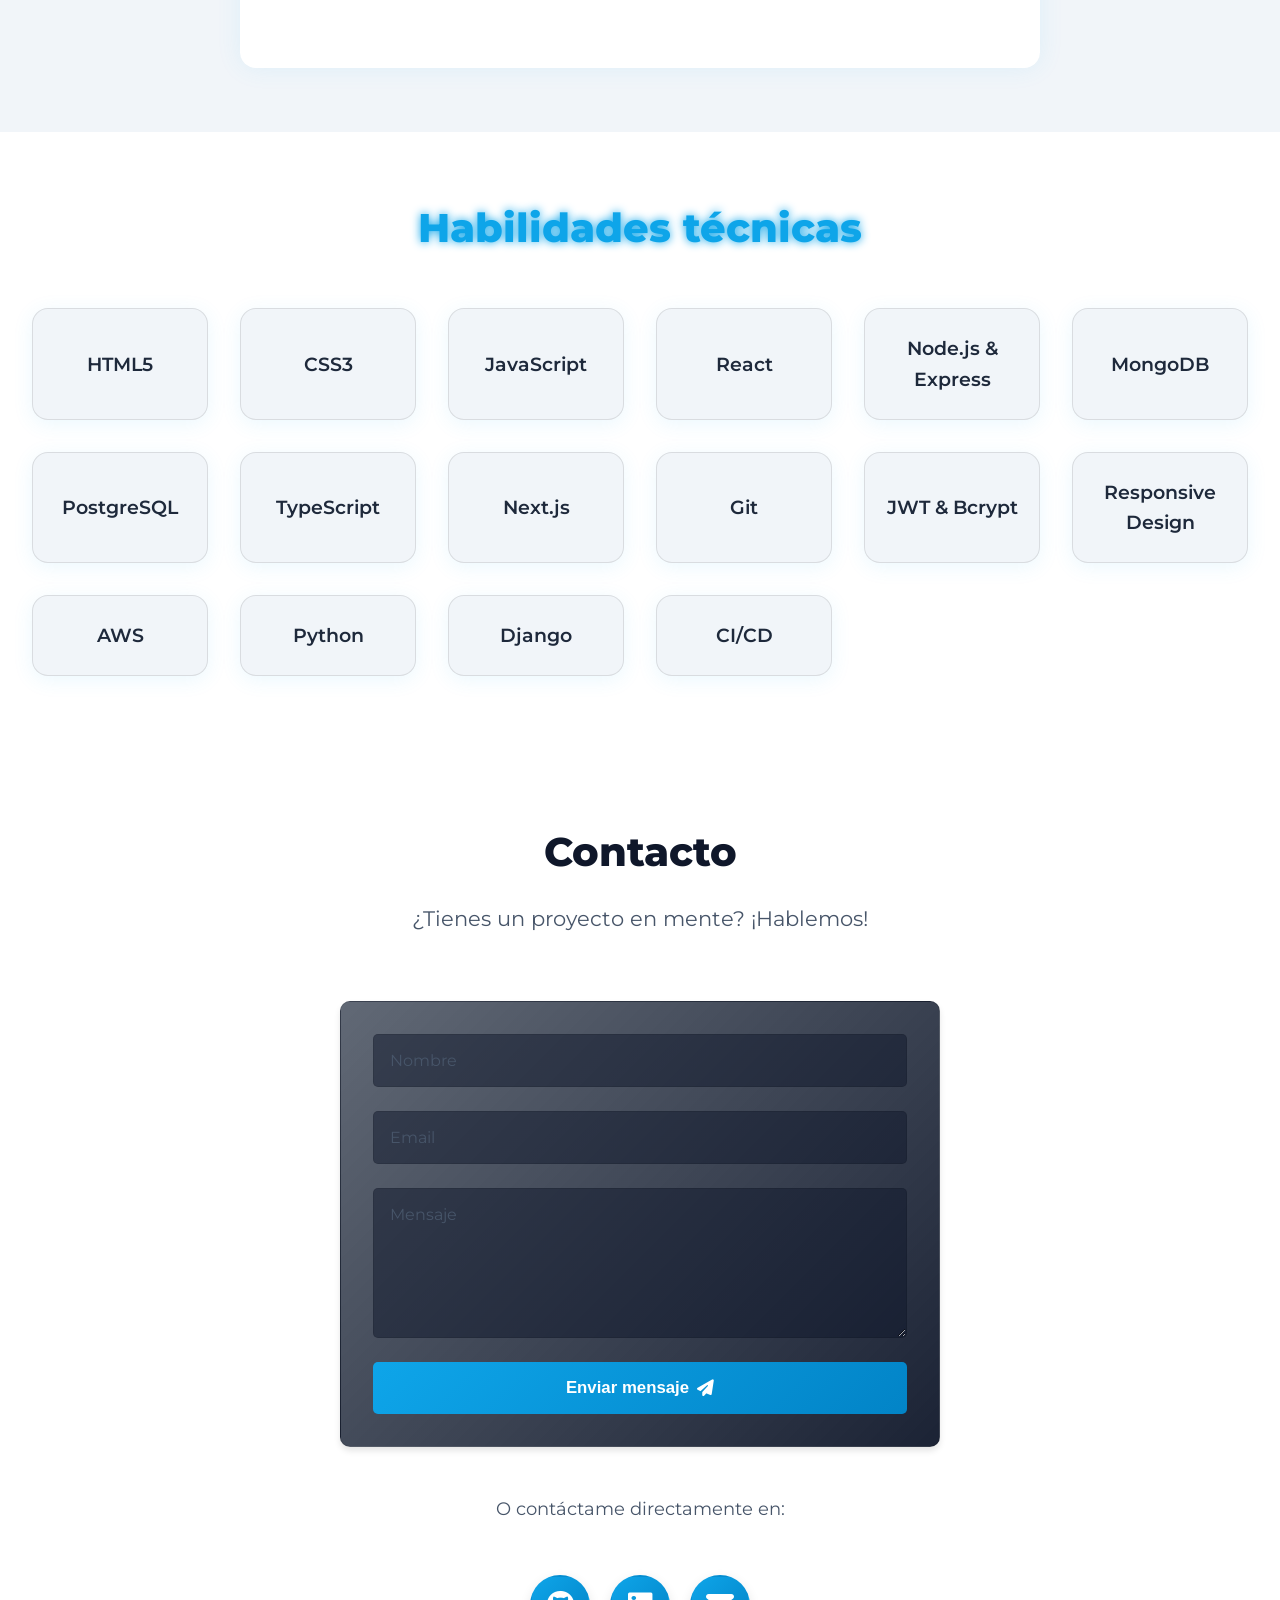
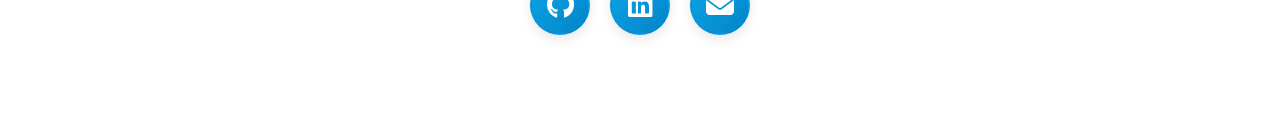
==== commit ca8f39e8: "nuevos cambios de mi porfolio" ====
--- a/index.html
+++ b/index.html
@@ -3,340 +3,564 @@
 <head>
     <meta charset="UTF-8">
     <meta name="viewport" content="width=device-width, initial-scale=1.0">
-    <title>Mohamed Kone - Full Stack Developer</title>
-
-    <!-- Estilos externos (tu CSS) -->
+    <meta name="description" content="Portafolio de Mohamed Kone - Desarrollador Web Full Stack especializado en React, Node.js, Express y PostgreSQL">
+    <meta name="keywords" content="desarrollador web, frontend, backend, React, Node.js, JavaScript, Full Stack">
+    <meta name="author" content="Mohamed Kone">
+    <link rel="stylesheet" href="https://cdnjs.cloudflare.com/ajax/libs/font-awesome/6.5.0/css/all.min.css">
+    <link href="https://fonts.googleapis.com/css2?family=Montserrat:wght@300;400;500;600;700;800&display=swap" rel="stylesheet">
+    <link rel="icon" href="img/icon.png" type="image/x-icon">
     <link rel="stylesheet" href="estilo.css">
-
-    <!-- Estilos adicionales para las nuevas mejoras (puedes moverlos a tu CSS) -->
+    <script defer src="javascript.js"></script>
+    <title>Mohamed Kone | Desarrollador Full Stack</title>
     <style>
-        /* Botones de proyecto */
-        .project-links {
-            display: flex;
-            gap: 1rem;
-            margin-top: 1rem;
-            justify-content: center;
-            flex-wrap: wrap;
-        }
-        .btn-github, .btn-demo {
-            display: inline-flex;
-            align-items: center;
-            gap: 0.5rem;
-            padding: 0.5rem 1rem;
-            border-radius: 30px;
-            font-size: 0.85rem;
-            font-weight: 600;
-            transition: 0.3s;
-            text-decoration: none;
-            background: var(--bg-secondary, #2d2d2d);
-            color: var(--text, white);
-        }
-        .btn-github {
-            background: #24292e;
-            color: white;
-        }
-        .btn-github:hover {
-            background: #3a3f44;
-            transform: translateY(-2px);
-        }
-        .btn-demo {
-            background: var(--primary, #0d6efd);
-            color: white;
-        }
-        .btn-demo:hover {
-            background: #0b5ed7;
-            transform: translateY(-2px);
-        }
-        /* Ajustes responsivos */
-        @media (max-width: 768px) {
-            .project-links {
-                flex-direction: column;
-                align-items: stretch;
-            }
-            .btn-github, .btn-demo {
-                justify-content: center;
-            }
-        }
-        /* Mejora de espaciado en tarjetas de proyecto */
-        .proyecto {
-            display: flex;
-            flex-direction: column;
-            height: 100%;
-        }
-        .proyecto p {
-            flex-grow: 1;
-        }
-        /* Ajuste para el tema claro (si tu CSS ya lo maneja, puedes quitar) */
-        body.light-mode .btn-github {
-            background: #24292e;
-            color: white;
-        }
-        body.light-mode .btn-demo {
-            background: var(--primary, #0d6efd);
-        }
+        html { scroll-behavior: smooth; }
     </style>
-
-    <!-- FontAwesome -->
-    <link rel="stylesheet" href="https://cdnjs.cloudflare.com/ajax/libs/font-awesome/6.5.0/css/all.min.css">
-
-    <!-- Google Fonts -->
-    <link href="https://fonts.googleapis.com/css2?family=Montserrat:wght@300;400;600;700&display=swap" rel="stylesheet">
-
-    <!-- Animaciones -->
-    <link rel="stylesheet" href="https://cdnjs.cloudflare.com/ajax/libs/animate.css/4.1.1/animate.min.css"/>
-
-    <script defer src="javascript.js"></script>
 </head>
 <body>
-
-<!-- NAV -->
-<header>
-    <nav>
-        <div class="logo">Mohamed Kone</div>
-        <div class="barra">
-            <div class="linea1"></div>
-            <div class="linea2"></div>
-            <div class="linea3"></div>
-        </div>
-        <ul class="navegation">
-            <li><a href="#inicio"><i class="fas fa-home"></i> Inicio</a></li>
-            <li><a href="#proyectos"><i class="fas fa-code-branch"></i> Proyectos</a></li>
-            <li><a href="#sobre-mi"><i class="fas fa-user"></i> Sobre mí</a></li>
-            <li><a href="#contacto"><i class="fas fa-envelope"></i> Contacto</a></li>
-        </ul>
-    </nav>
-</header>
-
-<!-- BOTONES FLOTANTES -->
-<div class="floating-controls">
-    <button class="theme-toggle" aria-label="Cambiar tema">
-        <i class="fas fa-moon"></i>
-    </button>
-    <a href="files/cv-mohamed-kone.pdf" download class="cv-download">
-        <i class="fas fa-file-pdf"></i>
-        <span>CV</span>
-    </a>
-</div>
-
-<!-- HERO -->
-<section id="inicio" class="hero">
-    <div class="hero-content">
-        <h1 class="animado">Hola, soy <span class="highlight">MOHAMED KONE</span></h1>
-        <p class="subtitle animado retraso-1">
-            Desarrollador Full Stack especializado en React, Node.js y PostgreSQL
-        </p>
-        <p class="hero-description animado retraso-2">
-            Construyo páginas web completas con autenticación, APIs y bases de datos.
-            Busco mi primera oportunidad como desarrollador junior.
-        </p>
-        <h3>¡disponible para trabajar en Madrid y en remoto!</h3>
-        <div class="hero-buttons animado retraso-3">
-            <a href="#proyectos" class="cta-button">Ver proyectos</a>
-            <a href="img/cv-mohamed-kone.pdf" download class="cta-button">Descargar CV</a>
-        </div>
+    <!-- BOTONES FLOTANTES: TEMA OSCURO/CLARO + CV -->
+    <div class="floating-controls">
+        <button class="theme-toggle" id="themeToggle" aria-label="Cambiar tema">
+            <i class="fas fa-moon"></i>
+        </button>
+        <a href="img/cv-mohamed-kone.pdf" download class="cv-download" aria-label="Descargar CV">
+            <i class="fas fa-file-pdf"></i>
+            <span>CV</span>
+        </a>
     </div>
-    <div class="hero-image animado retraso-4">
-        <img src="img/Image k.jpeg" alt="Foto de perfil">
+
+    <!-- HEADER Y NAVEGACIÓN -->
+    <header>
+        <nav>
+            <div class="logo">Mohamed Kone</div>
+            <ul class="navegation">
+                <li><a href="#inicio"><i class="fas fa-home"></i> Inicio</a></li>
+                <li><a href="#proyectos"><i class="fas fa-code"></i> Proyectos</a></li>
+                <li><a href="#sobre-mi"><i class="fas fa-user"></i> Sobre mí</a></li>
+                <li><a href="#contacto"><i class="fas fa-envelope"></i> Contacto</a></li>
+            </ul>
+            <div class="barra">
+                <div class="linea1"></div>
+                <div class="linea2"></div>
+                <div class="linea3"></div>
+            </div>
+        </nav>
+    </header>
+
+    <!-- SECCIÓN HERO -->
+    <section id="inicio" class="hero">
+        <div class="hero-content">
+            <h1>Hola, soy <span class="highlight">MOHAMED KONE</span></h1>
+            <p class="subtitle">Desarrollador Web Full Stack</p>
+            <p class="descripcion">Especializado en React, Node.js, Express y PostgreSQL</p>
+            <a href="#proyectos" class="cta-button">Ver mis proyectos <i class="fas fa-arrow-right"></i></a>
+        </div>
+        <div class="hero-image">
+            <img src="img/img2.jpg" alt="Mohamed Kone - Desarrollador Full Stack">
+        </div>
+    </section>
+
+    <!-- TECNOLOGÍAS -->
+    <div class="conocimientos-section">
+        <h3>Tecnologías que uso</h3>
+        <div class="conocimientos-contenedor">
+            <div class="tecnologia"><i class="fab fa-html5"></i><span>HTML5</span></div>
+            <div class="tecnologia"><i class="fab fa-css3-alt"></i><span>CSS3</span></div>
+            <div class="tecnologia"><i class="fab fa-js"></i><span>JavaScript</span></div>
+            <div class="tecnologia"><i class="fab fa-react"></i><span>React</span></div>
+            <div class="tecnologia"><i class="fab fa-node-js"></i><span>Node.js</span></div>
+            <div class="tecnologia"><i class="fas fa-server"></i><span>Express</span></div>
+            <div class="tecnologia"><i class="fas fa-database"></i><span>MongoDB</span></div>
+            <div class="tecnologia"><i class="fas fa-database"></i><span>PostgreSQL</span></div>
+            <div class="tecnologia"><i class="fas fa-code"></i><span>TypeScript</span></div>
+            <div class="tecnologia"><i class="fas fa-layer-group"></i><span>Next.js</span></div>
+            <div class="tecnologia"><i class="fab fa-git-alt"></i><span>Git</span></div>
+            <div class="tecnologia"><i class="fas fa-lock"></i><span>Bcrypt</span></div>
+            <div class="tecnologia"><i class="fas fa-key"></i><span>JWT</span></div>
+            <div class="tecnologia"><i class="fab fa-aws"></i><span>AWS</span></div>
+            <div class="tecnologia"><i class="fab fa-python"></i><span>Python</span></div>
+            <div class="tecnologia"><i class="fas fa-server"></i><span>Django</span></div>
+            <div class="tecnologia"><i class="fas fa-rocket"></i><span>CI/CD</span></div>
+        </div>
     </div>
-</section>
-
-<!-- TECNOLOGÍAS -->
-<section class="conocimientos-section animado">
-    <h3>Tecnologías</h3>
-    <div class="conocimientos-contenedor">
-        <div class="tecnologia animado retraso-1"><i class="fab fa-html5"></i><span>HTML</span></div>
-        <div class="tecnologia animado retraso-2"><i class="fab fa-css3-alt"></i><span>CSS</span></div>
-        <div class="tecnologia animado retraso-3"><i class="fab fa-js"></i><span>JavaScript</span></div>
-        <div class="tecnologia animado retraso-4"><i class="fab fa-react"></i><span>React</span></div>
-        <div class="tecnologia animado retraso-5"><i class="fab fa-node"></i><span>Node.js</span></div>
-        <div class="tecnologia animado retraso-6"><i class="fas fa-database"></i><span>Express</span></div>
-        <div class="tecnologia animado retraso-7"><i class="fas fa-database"></i><span>PostgreSQL</span></div>
-        <div class="tecnologia animado retraso-8"><i class="fas fa-database"></i><span>MongoDB</span></div>
-        <div class="tecnologia animado retraso-9"><i class="fas fa-lock"></i><span>JWT</span></div>
-        <div class="tecnologia animado retraso-10"><i class="fas fa-shield-alt"></i><span>Bcrypt</span></div>
-        <div class="tecnologia animado retraso-11"><i class="fab fa-git-alt"></i><span>Git</span></div>
+
+    <!-- PROYECTOS - TARJETAS -->
+    <section id="proyectos" class="proje">
+        <h2>Proyectos <span>destacados</span></h2>
+        <p class="seccion-descripcion">Aplicaciones modernas, escalables y con código limpio</p>
+        <div class="proyectos-contenedor">
+            <!-- Proyecto 1 -->
+            <div class="proyecto-card">
+                <div class="proyecto-imagen">
+                    <img class="clickable-img" src="img/Screenshot 2026-05-06 at 13-08-09 frontend.png" alt="Software Inmobiliaria">
+                    <div class="overlay-proyecto">
+                        <a href="https://sofwareimobi.netlify.app/" target="_blank" class="btn-proyecto">Ver en vivo</a>
+                    </div>
+                </div>
+                <div class="proyecto-contenido">
+                    <h3>Software Inmobiliaria</h3>
+                    <p>Gestión completa de propiedades con autenticación segura y base de datos relacional.</p>
+                    <div class="proyecto-tags">
+                        <span>React</span><span>Node.js</span><span>Express</span><span>PostgreSQL</span>
+                    </div>
+                    <div class="proyecto-botones">
+                        <a href="https://sofwareimobi.netlify.app/" target="_blank" class="btn-live"><i class="fas fa-external-link-alt"></i> Live</a>
+                        <a href="https://github.com/mhdkon" target="_blank" class="btn-code"><i class="fas fa-code"></i> Código</a>
+                    </div>
+                </div>
+            </div>
+
+            <!-- Proyecto 2 -->
+            <div class="proyecto-card">
+                <div class="proyecto-imagen">
+                    <img class="clickable-img" src="img/Image z.jpeg" alt="Tienda de Zapatos">
+                    <div class="overlay-proyecto">
+                        <a href="https://tienda-vite.netlify.app/" target="_blank" class="btn-proyecto">Ver en vivo</a>
+                    </div>
+                </div>
+                <div class="proyecto-contenido">
+                    <h3>Tienda de Zapatos - E‑commerce</h3>
+                    <p>Carrito dinámico, gestión de inventario y checkout funcional.</p>
+                    <div class="proyecto-tags">
+                        <span>React</span><span>Vite</span><span>Node.js</span><span>PostgreSQL</span>
+                    </div>
+                    <div class="proyecto-botones">
+                        <a href="https://tienda-vite.netlify.app/" target="_blank" class="btn-live"><i class="fas fa-external-link-alt"></i> Live</a>
+                        <a href="https://github.com/mhdkon" target="_blank" class="btn-code"><i class="fas fa-code"></i> Código</a>
+                    </div>
+                </div>
+            </div>
+
+            <!-- Proyecto 3 -->
+            <div class="proyecto-card">
+                <div class="proyecto-imagen">
+                    <img class="clickable-img" src="img/login.avif" alt="Login con Bcrypt">
+                    <div class="overlay-proyecto">
+                        <a href="https://frontend-tarea.onrender.com/" target="_blank" class="btn-proyecto">Ver en vivo</a>
+                    </div>
+                </div>
+                <div class="proyecto-contenido">
+                    <h3>Sistema de Login con JWT</h3>
+                    <p>Autenticación segura, encriptación de contraseñas y protección de rutas.</p>
+                    <div class="proyecto-tags">
+                        <span>React</span><span>Node.js</span><span>Bcrypt</span><span>JWT</span>
+                    </div>
+                    <div class="proyecto-botones">
+                        <a href="https://frontend-tarea.onrender.com/" target="_blank" class="btn-live"><i class="fas fa-external-link-alt"></i> Live</a>
+                        <a href="https://github.com/mhdkon" target="_blank" class="btn-code"><i class="fas fa-code"></i> Código</a>
+                    </div>
+                </div>
+            </div>
+
+            <!-- Proyecto 4 -->
+            <div class="proyecto-card">
+                <div class="proyecto-imagen">
+                    <img class="clickable-img" src="img/Image c.jpeg" alt="Generador de Colores">
+                    <div class="overlay-proyecto">
+                        <a href="https://frontend-colores.onrender.com/" target="_blank" class="btn-proyecto">Ver en vivo</a>
+                    </div>
+                </div>
+                <div class="proyecto-contenido">
+                    <h3>Generador de Colores</h3>
+                    <p>Paletas aleatorias, copia al portapapeles y diseño responsive.</p>
+                    <div class="proyecto-tags">
+                        <span>React</span><span>JavaScript</span><span>CSS3</span>
+                    </div>
+                    <div class="proyecto-botones">
+                        <a href="https://frontend-colores.onrender.com/" target="_blank" class="btn-live"><i class="fas fa-external-link-alt"></i> Live</a>
+                        <a href="https://github.com/mhdkon" target="_blank" class="btn-code"><i class="fas fa-code"></i> Código</a>
+                    </div>
+                </div>
+            </div>
+        </div>
+    </section>
+
+    <!-- DETALLES DE PROYECTOS -->
+    <section class="seccion-detalles-proyectos">
+        <h2>Detalles de mis Proyectos</h2>
+        <p class="seccion-descripcion">Descubre qué hace especial cada uno de mis proyectos</p>
+        
+        <div class="detalles-contenedor">
+            <!-- Detalle Proyecto 1 -->
+            <div class="detalle-proyecto">
+                <div class="detalle-header">
+                    <h3><i class="fas fa-building"></i> Software Inmobiliaria</h3>
+                    <span class="estado-proyecto">Full Stack</span>
+                </div>
+                
+                <div class="detalle-descripcion">
+                    <p>
+                        Esta es una aplicación web completa para la gestión integral de propiedades inmobiliarias. 
+                        Desarrollé tanto el frontend como el backend, implementando todas las funcionalidades necesarias 
+                        para un sistema profesional de real estate.
+                    </p>
+                </div>
+
+                <div class="detalle-features">
+                    <h4>Características principales:</h4>
+                    <div class="features-grid">
+                        <div class="feature-item">
+                            <i class="fas fa-lock-open"></i>
+                            <strong>Autenticación segura</strong>
+                            <p>Sistema de login con JWT y encriptación de contraseñas con Bcrypt</p>
+                        </div>
+                        <div class="feature-item">
+                            <i class="fas fa-list"></i>
+                            <strong>CRUD completo</strong>
+                            <p>Crear, leer, actualizar y eliminar propiedades con interfaz intuitiva</p>
+                        </div>
+                        <div class="feature-item">
+                            <i class="fas fa-database"></i>
+                            <strong>Base de datos relacional</strong>
+                            <p>PostgreSQL para almacenar información estructurada de propiedades</p>
+                        </div>
+                        <div class="feature-item">
+                            <i class="fas fa-api"></i>
+                            <strong>API RESTful</strong>
+                            <p>Backend con Express.js siguiendo estándares REST profesionales</p>
+                        </div>
+                        <div class="feature-item">
+                            <i class="fas fa-mobile-alt"></i>
+                            <strong>Diseño responsive</strong>
+                            <p>Funciona perfectamente en desktop, tablet y dispositivos móviles</p>
+                        </div>
+                        <div class="feature-item">
+                            <i class="fas fa-check-circle"></i>
+                            <strong>Validaciones</strong>
+                            <p>Validaciones en frontend y backend para garantizar integridad de datos</p>
+                        </div>
+                    </div>
+                </div>
+
+                <div class="detalle-tecnologias">
+                    <h4>Stack Tecnológico:</h4>
+                    <div class="tech-stack">
+                        <div class="tech-group">
+                            <strong>Frontend:</strong> React, HTML5, CSS3, JavaScript
+                        </div>
+                        <div class="tech-group">
+                            <strong>Backend:</strong> Node.js, Express.js, JWT, Bcrypt
+                        </div>
+                        <div class="tech-group">
+                            <strong>Base de datos:</strong> PostgreSQL
+                        </div>
+                        <div class="tech-group">
+                            <strong>Hosting:</strong> Netlify (Frontend), Render (Backend)
+                        </div>
+                    </div>
+                </div>
+
+                <div class="detalle-enlaces">
+                    <a href="https://sofwareimobi.netlify.app/" target="_blank" class="enlace-proyecto">
+                        <i class="fas fa-globe"></i> Ver proyecto en vivo
+                    </a>
+                    <a href="https://github.com/mhdkon" target="_blank" class="enlace-proyecto">
+                        <i class="fas fa-code-branch"></i> Repositorio GitHub
+                    </a>
+                </div>
+            </div>
+
+            <!-- Detalle Proyecto 2 -->
+            <div class="detalle-proyecto">
+                <div class="detalle-header">
+                    <h3><i class="fas fa-shopping-cart"></i> Tienda de Zapatos - E-commerce</h3>
+                    <span class="estado-proyecto">Full Stack</span>
+                </div>
+                
+                <div class="detalle-descripcion">
+                    <p>
+                        Plataforma completa de comercio electrónico especializada en venta de calzado. 
+                        Implementé un carrito de compras funcional, catálogo dinámico de productos y un 
+                        sistema de gestión de pedidos profesional.
+                    </p>
+                </div>
+
+                <div class="detalle-features">
+                    <h4>Características principales:</h4>
+                    <div class="features-grid">
+                        <div class="feature-item">
+                            <i class="fas fa-shoe-prints"></i>
+                            <strong>Catálogo dinámico</strong>
+                            <p>Productos cargados desde base de datos con filtros y búsqueda avanzada</p>
+                        </div>
+                        <div class="feature-item">
+                            <i class="fas fa-shopping-bag"></i>
+                            <strong>Carrito inteligente</strong>
+                            <p>Sistema de carrito con cálculo automático de totales e impuestos</p>
+                        </div>
+                        <div class="feature-item">
+                            <i class="fas fa-boxes"></i>
+                            <strong>Gestión de inventario</strong>
+                            <p>Control de stock de productos en tiempo real</p>
+                        </div>
+                        <div class="feature-item">
+                            <i class="fas fa-bolt"></i>
+                            <strong>Build tool moderno</strong>
+                            <p>Vite para compilación rápida y bundle optimizado</p>
+                        </div>
+                        <div class="feature-item">
+                            <i class="fas fa-credit-card"></i>
+                            <strong>Checkout seguro</strong>
+                            <p>Proceso de compra intuitivo y protegido</p>
+                        </div>
+                        <div class="feature-item">
+                            <i class="fas fa-user-circle"></i>
+                            <strong>Gestión de usuarios</strong>
+                            <p>Sistema de cuentas para órdenes y perfiles personalizados</p>
+                        </div>
+                    </div>
+                </div>
+
+                <div class="detalle-tecnologias">
+                    <h4>Stack Tecnológico:</h4>
+                    <div class="tech-stack">
+                        <div class="tech-group">
+                            <strong>Frontend:</strong> React, Vite, CSS3, JavaScript
+                        </div>
+                        <div class="tech-group">
+                            <strong>Backend:</strong> Node.js, Express.js
+                        </div>
+                        <div class="tech-group">
+                            <strong>Base de datos:</strong> PostgreSQL
+                        </div>
+                        <div class="tech-group">
+                            <strong>Hosting:</strong> Netlify (Frontend), Render (Backend)
+                        </div>
+                    </div>
+                </div>
+
+                <div class="detalle-enlaces">
+                    <a href="https://tienda-vite.netlify.app/" target="_blank" class="enlace-proyecto">
+                        <i class="fas fa-globe"></i> Ver tienda en vivo
+                    </a>
+                    <a href="https://github.com/mhdkon" target="_blank" class="enlace-proyecto">
+                        <i class="fas fa-code-branch"></i> Repositorio GitHub
+                    </a>
+                </div>
+            </div>
+
+            <!-- Detalle Proyecto 3 -->
+            <div class="detalle-proyecto">
+                <div class="detalle-header">
+                    <h3><i class="fas fa-sign-in-alt"></i> Sistema de Login con JWT</h3>
+                    <span class="estado-proyecto">Autenticación</span>
+                </div>
+                
+                <div class="detalle-descripcion">
+                    <p>
+                        Implementé un robusto sistema de autenticación con JWT, Bcrypt y rutas protegidas. 
+                        Este proyecto demuestra mi conocimiento en seguridad web y buenas prácticas de 
+                        autenticación en aplicaciones modernas.
+                    </p>
+                </div>
+
+                <div class="detalle-features">
+                    <h4>Características principales:</h4>
+                    <div class="features-grid">
+                        <div class="feature-item">
+                            <i class="fas fa-lock"></i>
+                            <strong>Encriptación Bcrypt</strong>
+                            <p>Contraseñas hasheadas con algoritmo seguro de 10 rondas</p>
+                        </div>
+                        <div class="feature-item">
+                            <i class="fas fa-key"></i>
+                            <strong>JWT Tokens</strong>
+                            <p>Tokens seguros con expiración y refresh token logic</p>
+                        </div>
+                        <div class="feature-item">
+                            <i class="fas fa-shield-alt"></i>
+                            <strong>Rutas protegidas</strong>
+                            <p>Middleware de autenticación para proteger endpoints sensibles</p>
+                        </div>
+                        <div class="feature-item">
+                            <i class="fas fa-user-plus"></i>
+                            <strong>Registro de usuarios</strong>
+                            <p>Sistema completo de registro con validaciones</p>
+                        </div>
+                        <div class="feature-item">
+                            <i class="fas fa-sign-out-alt"></i>
+                            <strong>Logout seguro</strong>
+                            <p>Destrucción de tokens y limpieza de sesión</p>
+                        </div>
+                        <div class="feature-item">
+                            <i class="fas fa-exclamation-triangle"></i>
+                            <strong>Manejo de errores</strong>
+                            <p>Gestión completa de errores de autenticación</p>
+                        </div>
+                    </div>
+                </div>
+
+                <div class="detalle-tecnologias">
+                    <h4>Stack Tecnológico:</h4>
+                    <div class="tech-stack">
+                        <div class="tech-group">
+                            <strong>Frontend:</strong> React, JavaScript, CSS3
+                        </div>
+                        <div class="tech-group">
+                            <strong>Backend:</strong> Node.js, Express.js
+                        </div>
+                        <div class="tech-group">
+                            <strong>Seguridad:</strong> JWT, Bcrypt, Cors
+                        </div>
+                        <div class="tech-group">
+                            <strong>Hosting:</strong> Render
+                        </div>
+                    </div>
+                </div>
+
+                <div class="detalle-enlaces">
+                    <a href="https://frontend-tarea.onrender.com/" target="_blank" class="enlace-proyecto">
+                        <i class="fas fa-globe"></i> Ver proyecto en vivo
+                    </a>
+                    <a href="https://github.com/mhdkon" target="_blank" class="enlace-proyecto">
+                        <i class="fas fa-code-branch"></i> Repositorio GitHub
+                    </a>
+                </div>
+            </div>
+
+            <!-- Detalle Proyecto 4 -->
+            <div class="detalle-proyecto">
+                <div class="detalle-header">
+                    <h3><i class="fas fa-palette"></i> Generador de Colores</h3>
+                    <span class="estado-proyecto">Frontend</span>
+                </div>
+                
+                <div class="detalle-descripcion">
+                    <p>
+                        Aplicación interactiva para generar paletas de colores aleatorias. 
+                        Este proyecto muestra mis habilidades en React, manipulación del DOM y 
+                        proporcionar una experiencia de usuario fluida y responsiva.
+                    </p>
+                </div>
+
+                <div class="detalle-features">
+                    <h4>Características principales:</h4>
+                    <div class="features-grid">
+                        <div class="feature-item">
+                            <i class="fas fa-dice"></i>
+                            <strong>Generador aleatorio</strong>
+                            <p>Crea paletas de colores aleatorias con un clic</p>
+                        </div>
+                        <div class="feature-item">
+                            <i class="fas fa-copy"></i>
+                            <strong>Copiar al portapapeles</strong>
+                            <p>Copia códigos HEX, RGB y HSL con un click</p>
+                        </div>
+                        <div class="feature-item">
+                            <i class="fas fa-check"></i>
+                            <strong>Paletas guardadas</strong>
+                            <p>Guarda tus paletas favoritas localmente</p>
+                        </div>
+                        <div class="feature-item">
+                            <i class="fas fa-mobile-alt"></i>
+                            <strong>Diseño responsive</strong>
+                            <p>Funciona perfectamente en todos los dispositivos</p>
+                        </div>
+                        <div class="feature-item">
+                            <i class="fas fa-sliders-h"></i>
+                            <strong>Personalization</strong>
+                            <p>Ajusta colores individuales y bloquea los que te gusten</p>
+                        </div>
+                        <div class="feature-item">
+                            <i class="fas fa-share-alt"></i>
+                            <strong>Compartir paletas</strong>
+                            <p>Comparte tus paletas favoritas en redes sociales</p>
+                        </div>
+                    </div>
+                </div>
+
+                <div class="detalle-tecnologias">
+                    <h4>Stack Tecnológico:</h4>
+                    <div class="tech-stack">
+                        <div class="tech-group">
+                            <strong>Frontend:</strong> React, JavaScript, CSS3
+                        </div>
+                        <div class="tech-group">
+                            <strong>Storage:</strong> LocalStorage
+                        </div>
+                        <div class="tech-group">
+                            <strong>Librerías:</strong> React Hooks
+                        </div>
+                        <div class="tech-group">
+                            <strong>Hosting:</strong> Render
+                        </div>
+                    </div>
+                </div>
+
+                <div class="detalle-enlaces">
+                    <a href="https://frontend-colores.onrender.com/" target="_blank" class="enlace-proyecto">
+                        <i class="fas fa-globe"></i> Ver generador en vivo
+                    </a>
+                    <a href="https://github.com/mhdkon" target="_blank" class="enlace-proyecto">
+                        <i class="fas fa-code-branch"></i> Repositorio GitHub
+                    </a>
+                </div>
+            </div>
+        </div>
+    </section>
+
+    <!-- SOBRE MÍ -->
+    <section id="sobre-mi" class="seccion-sobre-mi">
+        <div class="contenido-sobre-mi">
+            <h2 class="titulo animado">Sobre mí</h2>
+            <p class="parrafo animado retraso-1">Soy un desarrollador web junior Full Stack con muchas ganas de crecer en este mundo del desarrollo. Me formé en un bootcamp intensivo donde adquirí sólidos conocimientos en desarrollo web moderno.</p>
+            <p class="parrafo animado retraso-2">Me encanta crear sitios web que funcionen bien y se vean atractivos. Disfruto mucho tanto del desarrollo frontend como del backend, y me apasiona aprender nuevas tecnologías constantemente.</p>
+            <p class="parrafo animado retraso-3">Fuera del desarrollo, me gusta jugar al fútbol en mi tiempo libre, algo que me ayuda a desconectar y mantener un buen equilibrio entre el trabajo y la vida personal.</p>
+            <h3 class="subtitulo animado retraso-4">Mi filosofía de trabajo</h3>
+            <p class="parrafo animado retraso-5">Creo en el código limpio, las buenas prácticas y el trabajo en equipo. Siempre estoy buscando mejorar mis habilidades y enfrentar nuevos desafíos que me ayuden a crecer como profesional.</p>
+            <p class="parrafo animado retraso-6">Además de JavaScript y Node.js, estoy aprendiendo Python y Django para crear aplicaciones web robustas y profesionales. Me interesa mucho trabajar con backend y construir APIs eficientes para proyectos futuros.</p>
+            <p class="parrafo animado retraso-7">También estoy familiarizado con CI/CD usando herramientas como GitHub Actions para automatizar pruebas y despliegues, asegurando que mis proyectos siempre estén actualizados y funcionando correctamente.</p>
+        </div>
+    </section>
+
+    <!-- HABILIDADES -->
+    <section class="seccion-habilidades">
+        <h2 class="titulo-habilidades">Habilidades técnicas</h2>
+        <div class="contenedor-habilidades">
+            <div class="habilidad animada retraso-1"><span>HTML5</span></div>
+            <div class="habilidad animada retraso-2"><span>CSS3</span></div>
+            <div class="habilidad animada retraso-3"><span>JavaScript</span></div>
+            <div class="habilidad animada retraso-4"><span>React</span></div>
+            <div class="habilidad animada retraso-5"><span>Node.js & Express</span></div>
+            <div class="habilidad animada retraso-6"><span>MongoDB</span></div>
+            <div class="habilidad animada retraso-7"><span>PostgreSQL</span></div>
+            <div class="habilidad animada retraso-8"><span>TypeScript</span></div>
+            <div class="habilidad animada retraso-9"><span>Next.js</span></div>
+            <div class="habilidad animada retraso-10"><span>Git</span></div>
+            <div class="habilidad animada retraso-11"><span>JWT & Bcrypt</span></div>
+            <div class="habilidad animada retraso-12"><span>Responsive Design</span></div>
+            <div class="habilidad animada retraso-13"><span>AWS</span></div>
+            <div class="habilidad animada retraso-14"><span>Python</span></div>
+            <div class="habilidad animada retraso-15"><span>Django</span></div>
+            <div class="habilidad animada retraso-16"><span>CI/CD</span></div>
+        </div>
+    </section>
+
+    <!-- CONTACTO -->
+    <section id="contacto" class="contact">
+        <h2>Contacto</h2>
+        <p class="seccion-descripcion">¿Tienes un proyecto en mente? ¡Hablemos!</p>
+        <form class="contact-form" action="https://formspree.io/f/tu-email-aqui" method="POST">
+            <input type="text" name="nombre" placeholder="Nombre" required>
+            <input type="email" name="email" placeholder="Email" required>
+            <textarea name="mensaje" placeholder="Mensaje" required></textarea>
+            <button type="submit">Enviar mensaje <i class="fas fa-paper-plane"></i></button>
+        </form>
+        <p class="contacto-directo">O contáctame directamente en:</p>
+        <div class="redes">
+            <a href="https://github.com/mhdkon" target="_blank" title="GitHub"><i class="fab fa-github"></i></a>
+            <a href="https://www.linkedin.com/in/mohamed-kone-542675229/" target="_blank" title="LinkedIn"><i class="fab fa-linkedin"></i></a>
+            <a href="mailto:tuemail@ejemplo.com" title="Email"><i class="fas fa-envelope"></i></a>
+        </div>
+    </section>
+
+    <!-- MODAL -->
+    <div id="modal" class="modal">
+        <div class="modal-content">
+            <span class="cerrar">&times;</span>
+            <img src="" alt="Vista previa">
+            <h3></h3>
+            <a href="#" target="_blank" class="btn-ir">Ver proyecto</a>
+        </div>
     </div>
-</section>
-
-<!-- PROYECTOS MEJORADOS -->
-<section id="proyectos" class="proje">
-    <h2 class="animado">Mis Proyectos</h2>
-    <div class="proyectos-contenedor">
-
-        <!-- Proyecto 1: Autenticación -->
-        <div class="proyecto animado retraso-1">
-            <div class="imagen-proyecto">
-                <img src="img/login.avif" alt="Sistema de autenticación">
-            </div>
-            <h4>Sistema de autenticación Full Stack</h4>
-            <p>
-                <strong>Problema que resuelve:</strong> Muchas aplicaciones necesitan registro y login seguros. Implementé autenticación con JWT y contraseñas encriptadas con Bcrypt.<br>
-                <strong>Aprendizaje:</strong> Manejo de sesiones, protección de rutas, almacenamiento de tokens y cómo funciona el hashing de contraseñas.<br>
-                <strong>Decisión técnica:</strong> Usé PostgreSQL por su fiabilidad con relaciones de usuarios y transacciones.
-            </p>
-            <div class="tech">
-                <span>React</span> <span>Node.js</span> <span>PostgreSQL</span> <span>JWT</span> <span>Bcrypt</span>
-            </div>
-            <div class="project-links">
-                <a href="https://github.com/mhdkon/estatico" target="_blank" class="btn-github"><i class="fab fa-github"></i> Código</a>
-                <a href="https://frontend-tarea.onrender.com/" target="_blank" class="btn-demo"><i class="fas fa-external-link-alt"></i> Demo</a>
-            </div>
-        </div>
-
-        <!-- Proyecto 2: Tienda Frontend -->
-        <div class="proyecto animado retraso-2">
-            <div class="imagen-proyecto">
-                <img src="img/Image z.jpeg" alt="Tienda online">
-            </div>
-            <h4>Tienda Frontend con carrito</h4>
-            <p>
-                <strong>Problema:</strong> Los e-commerce necesitan una interfaz intuitiva y un carrito de compras dinámico. Construí una experiencia de usuario fluida.<br>
-                <strong>Aprendizaje:</strong> Estado global con Context API, persistencia de datos con localStorage y manejo de promesas para consumir APIs.<br>
-                <strong>Decisión:</strong> Separé la lógica de productos y carrito para facilitar la integración futura con un backend real.
-            </p>
-            <div class="tech">
-                <span>React</span> <span>CSS Modules</span> <span>Context API</span>
-            </div>
-            <div class="project-links">
-                <a href="https://github.com/mhdkon/tienda-frontend" target="_blank" class="btn-github"><i class="fab fa-github"></i> Código</a>
-                <a href="https://tienda-frontend-1.onrender.com" target="_blank" class="btn-demo"><i class="fas fa-external-link-alt"></i> Demo</a>
-            </div>
-        </div>
-
-        <!-- Proyecto 3: API de Colores -->
-        <div class="proyecto animado retraso-3">
-            <div class="imagen-proyecto">
-                <img src="img/Image c.jpeg" alt="API REST de colores">
-            </div>
-            <h4>API REST de Colores (CRUD completo)</h4>
-            <p>
-                <strong>Problema:</strong> Aprender a construir una API desde cero con operaciones CRUD. Desarrollé endpoints para gestionar colores.<br>
-                <strong>Aprendizaje:</strong> Métodos HTTP (GET, POST, PUT, DELETE), manejo de errores, validación de datos y pruebas con Postman.<br>
-                <strong>Decisión:</strong> Usé Express sin ORM para dominar SQL puro y conexión directa a PostgreSQL.
-            </p>
-            <div class="tech">
-                <span>Node.js</span> <span>Express</span> <span>PostgreSQL</span>
-            </div>
-            <div class="project-links">
-                <a href="https://github.com/mhdkon/todo-colores" target="_blank" class="btn-github"><i class="fab fa-github"></i> Código</a>
-                <a href="https://api-colores-grnq.onrender.com" target="_blank" class="btn-demo"><i class="fas fa-external-link-alt"></i> Demo</a>
-            </div>
-        </div>
-
-    </div>
-</section>
-
-<!-- SOBRE MÍ MEJORADO -->
-<section id="sobre-mi" class="seccion-sobre-mi">
-    <div class="contenido-sobre-mi animado">
-        <h2 class="titulo">Sobre mí</h2>
-        <p class="parrafo animado retraso-1">
-            Soy desarrollador Full Stack autodidacta, con proyectos reales desplegados en la nube. Me especializo en React, Node.js y bases de datos relacionales. Me encanta crear aplicaciones completas, desde el diseño del frontend hasta la lógica del backend y la base de datos.
-        </p>
-        <p class="parrafo animado retraso-2">
-            Actualmente busco mi primera oportunidad como desarrollador junior para aportar mis habilidades en un equipo ágil y seguir creciendo profesionalmente. Estoy disponible para trabajar en Madrid o en remoto.
-        </p>
-        <h3 class="subtitulo animado retraso-3">¿Qué me define?</h3>
-        <p class="parrafo animado retraso-4"><i class="fas fa-check-circle" style="color: var(--primary); margin-right: 10px;"></i> Autodidacta y con muchas ganas de aprender cada día</p>
-        <p class="parrafo animado retraso-5"><i class="fas fa-check-circle" style="color: var(--primary); margin-right: 10px;"></i> Trabajo en equipo y comunicación efectiva</p>
-        <p class="parrafo animado retraso-6"><i class="fas fa-check-circle" style="color: var(--primary); margin-right: 10px;"></i> Resolución de problemas y atención al detalle</p>
-        <p class="parrafo animado retraso-7"><i class="fas fa-check-circle" style="color: var(--primary); margin-right: 10px;"></i> Pasión por el código limpio y las buenas prácticas</p>
-    </div>
-</section>
-
-<!-- HABILIDADES -->
-<section class="seccion-habilidades">
-    <h2 class="titulo-habilidades animado">Habilidades</h2>
-    <div class="contenedor-habilidades">
-        <div class="habilidad animado retraso-1"><i class="fas fa-code"></i><span>Frontend Development</span></div>
-        <div class="habilidad animado retraso-2"><i class="fas fa-server"></i><span>Backend Development</span></div>
-        <div class="habilidad animado retraso-3"><i class="fas fa-database"></i><span>Bases de Datos</span></div>
-        <div class="habilidad animado retraso-4"><i class="fas fa-cloud"></i><span>APIs REST</span></div>
-        <div class="habilidad animado retraso-5"><i class="fas fa-mobile-alt"></i><span>Responsive Design</span></div>
-        <div class="habilidad animado retraso-6"><i class="fas fa-git-alt"></i><span>Control de Versiones</span></div>
-    </div>
-</section>
-
-<!-- CTA FINAL -->
-<section class="cta-final" style="text-align: center; padding: 4rem 5%;">
-    <h2 class="animado">¿Buscas un desarrollador junior?</h2>
-    <p class="animado retraso-1" style="color: var(--gray); margin: 2rem 0; font-size: 1.2rem;">
-        Estoy disponible para trabajar y seguir creciendo profesionalmente.
-    </p>
-    <a href="mailto:mhdkon01@gmail.com" class="cta-button animado retraso-2">
-        Contactar conmigo
-    </a>
-</section>
-
-<!-- CONTACTO CON FORMULARIO FUNCIONAL -->
-<section id="contacto" class="contact">
-    <h2 class="animado">Contacto</h2>
-    <!-- IMPORTANTE: Cambia 'mqkrjkzj' por tu ID real de Formspree -->
-    <form action="https://formspree.io/f/mqkrjkzj" method="POST" class="contact-form animado retraso-1">
-        <input type="text" name="nombre" placeholder="Nombre" required>
-        <input type="email" name="email" placeholder="Email" required>
-        <textarea name="mensaje" placeholder="Mensaje" required></textarea>
-        <button type="submit"><i class="fas fa-paper-plane"></i> Enviar mensaje</button>
-    </form>
-    <div class="redes animado retraso-2">
-        <a href="https://github.com/mhdkon" target="_blank"><i class="fab fa-github"></i></a>
-        <a href="https://www.linkedin.com/in/mohamed-kone-542675229/" target="_blank"><i class="fab fa-linkedin-in"></i></a>
-        <a href="mailto:mhdkon01@gmail.com" target="_blank"><i class="fas fa-envelope"></i></a>
-    </div>
-</section>
-
-<!-- FOOTER -->
-<footer style="padding: 2rem; text-align: center;">
-    <p>Mohamed Kone - Full Stack Developer</p>
-</footer>
-
-<!-- MODAL (opcional, para proyectos) -->
-<div id="modal" class="modal">
-    <div class="modal-content">
-        <span class="cerrar">&times;</span>
-        <img src="" alt="Proyecto" id="modal-img">
-        <h3 id="modal-title"></h3>
-        <p id="modal-description"></p>
-    </div>
-</div>
-
-<script>
-    document.addEventListener('DOMContentLoaded', function() {
-        // Menú hamburguesa
-        const barra = document.querySelector('.barra');
-        const nav = document.querySelector('.navegation');
-        if (barra) {
-            barra.addEventListener('click', function() {
-                this.classList.toggle('active');
-                nav.classList.toggle('active');
-            });
-        }
-
-        // Tema oscuro/claro
-        const themeToggle = document.querySelector('.theme-toggle');
-        const icon = themeToggle.querySelector('i');
-        themeToggle.addEventListener('click', function() {
-            document.body.classList.toggle('light-mode');
-            if (document.body.classList.contains('light-mode')) {
-                icon.classList.remove('fa-moon');
-                icon.classList.add('fa-sun');
-            } else {
-                icon.classList.remove('fa-sun');
-                icon.classList.add('fa-moon');
-            }
-        });
-
-        // Header scroll
-        window.addEventListener('scroll', function() {
-            const header = document.querySelector('header');
-            if (window.scrollY > 50) {
-                header.classList.add('scrolled');
-            } else {
-                header.classList.remove('scrolled');
-            }
-        });
-    });
-</script>
-
 </body>
 </html>
--- a/estilo.css
+++ b/estilo.css
@@ -1,1296 +1,1716 @@
-/* ===== VARIABLES Y CONFIGURACIÓN ===== */
-:root {
-  --primary: #ff3366;
-  --primary-dark: #e62e5c;
-  --secondary: #6c5ce7;
-  --accent: #00d4ff;
-  --dark: #0a0c0f;
-  --dark-light: #14181c;
-  --light: #ffffff;
-  --gray: #a0a8b4;
-  --gradient-1: linear-gradient(135deg, #ff3366, #6c5ce7);
-  --gradient-2: linear-gradient(45deg, #00d4ff, #6c5ce7);
-  --gradient-3: linear-gradient(225deg, #ff3366, #00d4ff);
-  --gradient-cv: linear-gradient(135deg, #ff6b6b, #ff3366, #ff1744);
-  --shadow-sm: 0 5px 15px rgba(0, 0, 0, 0.3);
-  --shadow-md: 0 10px 25px rgba(0, 0, 0, 0.4);
-  --shadow-lg: 0 15px 35px rgba(0, 0, 0, 0.5);
-  --shadow-glow: 0 0 30px rgba(255, 51, 102, 0.3);
-}
-
-/* ===== RESET Y BASE ===== */
+/* ==================== VARIABLES Y TEMAS ==================== */
+:root[data-theme="dark"] {
+  --bg-primary: #0f172a;
+  --bg-secondary: #1e293b;
+  --bg-tertiary: #0f172a;
+  --text-primary: #f8fafc;
+  --text-secondary: #e2e8f0;
+  --text-tertiary: #94a3b8;
+  --accent: #38bdf8;
+  --accent-dark: #0ea5e9;
+  --accent-light: #7dd3fc;
+  --border: rgba(255, 255, 255, 0.1);
+  --shadow: rgba(0, 0, 0, 0.3);
+  --shadow-light: rgba(56, 189, 248, 0.2);
+}
+
+:root[data-theme="light"] {
+  --bg-primary: #ffffff;
+  --bg-secondary: #f1f5f9;
+  --bg-tertiary: #f8fafc;
+  --text-primary: #0f172a;
+  --text-secondary: #1e293b;
+  --text-tertiary: #475569;
+  --accent: #0ea5e9;
+  --accent-dark: #0284c7;
+  --accent-light: #38bdf8;
+  --border: rgba(0, 0, 0, 0.1);
+  --shadow: rgba(0, 0, 0, 0.1);
+  --shadow-light: rgba(14, 165, 233, 0.15);
+}
+
+/* ==================== ESTILOS BASE ==================== */
 * {
   margin: 0;
   padding: 0;
   box-sizing: border-box;
 }
 
+html {
+  scroll-behavior: smooth;
+}
+
 body {
   font-family: 'Montserrat', sans-serif;
-  background: var(--dark);
-  color: var(--light);
+  background-color: var(--bg-primary);
+  color: var(--text-primary);
   line-height: 1.6;
+  padding-top: 80px;
+  transition: background-color 0.5s ease, color 0.5s ease;
   overflow-x: hidden;
-  transition: background-color 0.4s ease, color 0.4s ease;
-}
-
-body * {
-  transition: background-color 0.3s ease, border-color 0.3s ease, color 0.3s ease, box-shadow 0.3s ease;
-}
-
-/* ===== HEADER ===== */
+}
+
+/* ==================== HEADER Y NAVEGACIÓN ==================== */
 header {
+  background-color: rgba(15, 23, 42, 0.9);
   position: fixed;
-  top: 20px;
-  left: 50%;
-  transform: translateX(-50%);
-  width: min(90%, 1300px);
-  background: rgba(20, 24, 28, 0.8);
-  backdrop-filter: blur(20px);
-  -webkit-backdrop-filter: blur(20px);
-  border: 1px solid rgba(255, 51, 102, 0.2);
-  border-radius: 100px;
+  width: 100%;
+  top: 0;
   z-index: 1000;
-  transition: all 0.4s cubic-bezier(0.175, 0.885, 0.32, 1.275);
+  backdrop-filter: blur(10px);
+  border-bottom: 1px solid var(--border);
+  transition: all 0.3s ease;
 }
 
 header.scrolled {
-  top: 10px;
-  background: rgba(10, 12, 15, 0.95);
-  border-color: var(--secondary);
-  box-shadow: var(--shadow-glow);
+  background-color: rgba(15, 23, 42, 0.98);
+  box-shadow: 0 5px 20px rgba(0, 0, 0, 0.2);
+}
+
+:root[data-theme="light"] header.scrolled {
+  background-color: rgba(255, 255, 255, 0.98);
+  box-shadow: 0 5px 20px rgba(0, 0, 0, 0.05);
 }
 
 nav {
   display: flex;
   justify-content: space-between;
   align-items: center;
-  padding: 1rem 2rem;
+  padding: 1.5rem 5%;
+  max-width: 1400px;
+  margin: 0 auto;
 }
 
 .logo {
-  font-size: clamp(1.5rem, 4vw, 1.8rem);
-  font-weight: 800;
-  background: var(--gradient-1);
-  -webkit-background-clip: text;
-  -webkit-text-fill-color: transparent;
+  font-size: 1.8rem;
+  font-weight: 700;
+  color: var(--text-primary);
+  cursor: pointer;
+  transition: all 0.3s ease;
+}
+
+.logo:hover {
+  color: var(--accent);
+  text-shadow: 0 0 10px var(--accent);
+}
+
+.navegation {
+  list-style: none;
+  display: flex;
+  gap: 25px;
+  justify-content: center;
+  padding: 0;
+  margin: 20px 0;
+}
+
+.navegation li a {
+  text-decoration: none;
+  padding: 12px 20px;
+  border-radius: 8px;
+  background-color: rgba(255, 255, 255, 0.05);
+  color: var(--text-primary);
+  font-weight: 500;
+  display: flex;
+  align-items: center;
+  gap: 10px;
+  transition: all 0.3s ease;
+  box-shadow: 0 2px 6px var(--shadow);
+}
+
+.navegation li a:hover {
+  background-color: var(--accent);
+  color: var(--bg-primary);
+  transform: translateY(-4px);
+  box-shadow: 0 8px 20px rgba(56, 189, 248, 0.4);
+}
+
+.navegation li a i {
+  font-size: 18px;
+}
+
+.barra {
+  display: none;
+  cursor: pointer;
+}
+
+.barra div {
+  width: 25px;
+  height: 3px;
+  background-color: var(--text-primary);
+  margin: 5px;
+  transition: all 0.3s ease;
+}
+
+/* ==================== CONTROLES FLOTANTES ==================== */
+.floating-controls {
+  position: fixed;
+  right: 20px;
+  bottom: 20px;
+  z-index: 999;
+  display: flex;
+  gap: 15px;
+  flex-direction: column;
+}
+
+.theme-toggle,
+.cv-download {
+  width: 55px;
+  height: 55px;
+  border-radius: 50%;
+  border: none;
+  display: flex;
+  align-items: center;
+  justify-content: center;
+  font-size: 1.5rem;
+  cursor: pointer;
+  transition: all 0.3s ease;
+  box-shadow: 0 4px 15px var(--shadow);
+  background: linear-gradient(135deg, var(--accent), var(--accent-dark));
+  color: white;
+  text-decoration: none;
   position: relative;
-  cursor: pointer;
-}
-
-.logo::after {
+  overflow: hidden;
+}
+
+.theme-toggle:hover,
+.cv-download:hover {
+  transform: scale(1.15) rotate(10deg);
+  box-shadow: 0 8px 25px rgba(56, 189, 248, 0.5);
+}
+
+.theme-toggle::before,
+.cv-download::before {
   content: '';
   position: absolute;
-  bottom: -5px;
-  left: 0;
-  width: 0;
-  height: 3px;
-  background: var(--gradient-1);
-  transition: width 0.3s ease;
-  border-radius: 3px;
-}
-
-.logo:hover::after {
-  width: 100%;
-}
-
-.navegation {
-  list-style: none;
-  display: flex;
-  gap: 10px;
-}
-
-.navegation li a {
-  text-decoration: none;
-  padding: 0.8rem 1.5rem;
-  color: var(--gray);
-  font-weight: 500;
-  border-radius: 50px;
+  width: 120%;
+  height: 120%;
+  background: rgba(255, 255, 255, 0.2);
+  transform: rotate(45deg) translate(-100%, -100%);
+  transition: transform 0.6s ease;
+  z-index: 0;
+}
+
+.theme-toggle:hover::before,
+.cv-download:hover::before {
+  transform: rotate(45deg) translate(100%, 100%);
+}
+
+.theme-toggle i,
+.cv-download i {
+  position: relative;
+  z-index: 1;
+}
+
+.cv-download span {
+  display: none;
+}
+
+/* ==================== SECCIÓN HERO ==================== */
+.hero {
+  min-height: 100vh;
   display: flex;
   align-items: center;
-  gap: 8px;
-  transition: all 0.3s ease;
+  justify-content: center;
+  background-color: var(--bg-primary);
+  color: var(--text-primary);
   position: relative;
   overflow: hidden;
-}
-
-.navegation li a::before {
+  padding: 0 5%;
+  text-align: center;
+  border-bottom: 1px solid var(--border);
+}
+
+.hero-content {
+  max-width: 1200px;
+  position: relative;
+  z-index: 2;
+  padding: 2rem;
+  animation: fadeInUp 1s ease-out;
+  flex: 1;
+  display: flex;
+  flex-direction: column;
+  justify-content: center;
+}
+
+.hero h1 {
+  font-size: 3.5rem;
+  font-weight: 800;
+  margin-bottom: 1.5rem;
+  line-height: 1.2;
+  color: var(--text-primary);
+  overflow: hidden;
+  white-space: nowrap;
+  border-right: 3px solid var(--accent);
+  width: 0;
+  animation: typing 2s steps(20, end) forwards, blink 0.8s step-end infinite;
+}
+
+.highlight {
+  color: var(--accent);
+  font-weight: 800;
+  position: relative;
+  display: inline-block;
+}
+
+.highlight::after {
   content: '';
+  position: absolute;
+  bottom: 0;
+  left: 0;
+  width: 100%;
+  height: 3px;
+  background: var(--accent);
+  z-index: -1;
+  border-radius: 2px;
+  transition: all 0.3s ease;
+}
+
+.highlight:hover::after {
+  height: 6px;
+  background: var(--accent-dark);
+}
+
+.subtitle {
+  font-size: 1.5rem;
+  margin-bottom: 0.5rem;
+  color: var(--text-tertiary);
+  font-weight: 400;
+  opacity: 0;
+  animation: fadeIn 1.5s ease-in 2s forwards;
+}
+
+.descripcion {
+  font-size: 1.1rem;
+  margin-bottom: 2.5rem;
+  color: var(--text-tertiary);
+  opacity: 0;
+  animation: fadeIn 1.5s ease-in 2.2s forwards;
+}
+
+.cta-button {
+  display: inline-block;
+  padding: 1rem 2.5rem;
+  background: linear-gradient(135deg, var(--accent), var(--accent-dark));
+  color: white;
+  border: none;
+  border-radius: 0.75rem;
+  font-weight: 600;
+  text-decoration: none;
+  box-shadow: 0 8px 20px rgba(14, 165, 233, 0.3);
+  transform: translateY(-10px);
+  opacity: 0;
+  animation: dropIn 1s ease-out 3s forwards;
+  transition: transform 0.3s ease, box-shadow 0.3s ease;
+  cursor: pointer;
+  display: inline-flex;
+  align-items: center;
+  gap: 0.5rem;
+}
+
+.cta-button:hover {
+  transform: translateY(-5px) scale(1.03);
+  box-shadow: 0 12px 25px rgba(14, 165, 233, 0.5);
+  background: linear-gradient(135deg, var(--accent-dark), var(--accent));
+}
+
+/* Contenedor de la imagen de perfil (sin animaciones, imagen completa) */
+.hero-image {
+  width: 280px;
+  height: 350px;
+  margin: 0 auto 2rem;
+  position: relative;
+  border-radius: 20px;
+  border: 4px solid var(--accent);
+  box-shadow: 0 10px 30px rgba(56, 189, 248, 0.4);
+  transition: all 0.4s ease;
+  overflow: hidden;
+  flex: 1;
+  background-color: var(--bg-secondary); /* fondo por si la imagen no cubre */
+}
+
+.hero-image img {
+  width: 100%;
+  height: 100%;
+  object-fit: contain; /* Para que la imagen se vea completa sin recortes */
+  object-position: center;
+  transition: all 0.4s ease;
+}
+
+.hero-image:hover {
+  transform: scale(1.05);
+  box-shadow: 0 15px 40px rgba(56, 189, 248, 0.6);
+}
+
+.hero-image:hover img {
+  filter: brightness(1.05);
+}
+
+/* Eliminamos pseudo-elemento que creaba el borde giratorio */
+.hero-image::before {
+  display: none;
+}
+
+/* ==================== ANIMACIONES ==================== */
+@keyframes typing {
+  from { width: 0 }
+  to { width: 100% }
+}
+
+@keyframes blink {
+  from, to { border-color: transparent }
+  50% { border-color: var(--accent); }
+}
+
+@keyframes fadeIn {
+  to { opacity: 1; }
+}
+
+@keyframes dropIn {
+  to {
+    transform: translateY(0);
+    opacity: 1;
+  }
+}
+
+@keyframes fadeInUp {
+  from {
+    opacity: 0;
+    transform: translateY(30px);
+  }
+  to {
+    opacity: 1;
+    transform: translateY(0);
+  }
+}
+
+@keyframes aparecer {
+  from {
+    opacity: 0;
+    transform: translateY(30px);
+  }
+  to {
+    opacity: 1;
+    transform: translateY(0);
+  }
+}
+
+/* ==================== SECCIÓN TECNOLOGÍAS ==================== */
+.conocimientos-section {
+  margin-bottom: 3rem;
+  padding: 4rem 2rem;
+  background: var(--bg-secondary);
+  border-radius: 2rem;
+  box-shadow: 0 15px 40px var(--shadow);
+  text-align: center;
+  max-width: 1400px;
+  margin-left: auto;
+  margin-right: auto;
+}
+
+.conocimientos-section h3 {
+  font-size: 2.2rem;
+  color: var(--text-primary);
+  margin-bottom: 3rem;
+  text-transform: uppercase;
+  letter-spacing: 2px;
+  font-weight: 800;
+}
+
+.conocimientos-contenedor {
+  display: flex;
+  flex-wrap: wrap;
+  justify-content: center;
+  gap: 2rem;
+}
+
+.tecnologia {
+  display: flex;
+  flex-direction: column;
+  align-items: center;
+  background: linear-gradient(135deg, rgba(30, 41, 59, 0.8), rgba(15, 23, 42, 0.95));
+  padding: 1.5rem;
+  border-radius: 10px;
+  box-shadow: 0 4px 6px var(--shadow);
+  transition: all 0.3s ease;
+  width: 120px;
+  border: 1px solid var(--border);
+}
+
+.tecnologia:hover {
+  transform: translateY(-8px) scale(1.08);
+  background: linear-gradient(135deg, rgba(56, 189, 248, 0.1), rgba(30, 41, 59, 0.9));
+  border-color: var(--accent);
+  box-shadow: 0 10px 30px rgba(56, 189, 248, 0.3);
+}
+
+.tecnologia i {
+  font-size: 3rem;
+  margin-bottom: 0.5rem;
+  color: var(--accent);
+  transition: all 0.3s ease;
+}
+
+.tecnologia:hover i {
+  color: var(--accent-dark);
+  transform: scale(1.15) rotate(10deg);
+}
+
+.tecnologia span {
+  font-size: 0.85rem;
+  color: var(--text-secondary);
+  font-weight: 600;
+  text-align: center;
+}
+
+.fa-html5 { color: #E44D26; }
+.fa-css3-alt { color: #264DE4; }
+.fa-js { color: #F0DB4F; }
+.fa-react { color: #61DAFB; }
+.fa-node-js { color: #68A063; }
+.fa-git-alt { color: #F34F29; }
+
+/* ==================== PROYECTOS - TARJETAS ==================== */
+.proje {
+  padding: 5rem 5%;
+  max-width: 1400px;
+  margin: 0 auto;
+  background-color: var(--bg-primary);
+}
+
+.proje h2 {
+  text-align: center;
+  font-size: 2.8rem;
+  margin-bottom: 1rem;
+  color: var(--text-primary);
+  font-weight: 800;
+}
+
+.proje h2 span {
+  color: var(--accent);
+  display: block;
+  font-size: 2.2rem;
+  margin-top: 0.5rem;
+}
+
+.seccion-descripcion {
+  text-align: center;
+  font-size: 1.3rem;
+  color: var(--text-tertiary);
+  margin-bottom: 4rem;
+  max-width: 700px;
+  margin-left: auto;
+  margin-right: auto;
+  line-height: 1.8;
+}
+
+.proyectos-contenedor {
+  display: grid;
+  grid-template-columns: repeat(auto-fit, minmax(320px, 1fr));
+  gap: 2.5rem;
+  margin-top: 3rem;
+}
+
+.proyecto-card {
+  background: linear-gradient(135deg, rgba(30, 41, 59, 0.8), rgba(15, 23, 42, 0.95));
+  border: 1px solid rgba(56, 189, 248, 0.2);
+  border-radius: 1.2rem;
+  overflow: hidden;
+  transition: all 0.4s cubic-bezier(0.175, 0.885, 0.32, 1.275);
+  box-shadow: 0 8px 32px var(--shadow);
+  display: flex;
+  flex-direction: column;
+  height: 100%;
+  position: relative;
+}
+
+.proyecto-card:hover {
+  transform: translateY(-15px) scale(1.02);
+  border-color: rgba(56, 189, 248, 0.5);
+  box-shadow: 0 20px 50px rgba(56, 189, 248, 0.2);
+}
+
+.proyecto-imagen {
+  position: relative;
+  width: 100%;
+  height: 250px;
+  overflow: hidden;
+  background: linear-gradient(135deg, var(--bg-secondary), var(--bg-primary));
+}
+
+.proyecto-imagen img {
+  width: 100%;
+  height: 100%;
+  object-fit: cover;
+  transition: transform 0.5s ease, filter 0.5s ease;
+}
+
+.proyecto-card:hover .proyecto-imagen img {
+  transform: scale(1.1) rotate(2deg);
+  filter: brightness(1.1) contrast(1.1);
+}
+
+.overlay-proyecto {
   position: absolute;
   top: 0;
   left: 0;
   width: 100%;
   height: 100%;
-  background: var(--gradient-1);
-  opacity: 0;
-  transition: opacity 0.3s ease;
-  z-index: -1;
-}
-
-.navegation li a:hover {
-  color: var(--light);
-  transform: translateY(-2px);
-}
-
-.navegation li a:hover::before {
-  opacity: 1;
-}
-
-.navegation li a i {
-  font-size: 1.2rem;
-  transition: transform 0.3s ease;
-}
-
-.navegation li a:hover i {
-  transform: rotate(10deg) scale(1.2);
-}
-
-/* ===== MENÚ HAMBURGUESA ===== */
-.barra {
-  display: none;
-  cursor: pointer;
-  width: 40px;
-  height: 40px;
-  position: relative;
-  z-index: 1001;
-}
-
-.barra div {
-  width: 30px;
-  height: 3px;
-  background: var(--gradient-1);
-  margin: 6px 0;
-  transition: all 0.3s ease;
-  border-radius: 3px;
-}
-
-.barra.active .linea1 {
-  transform: rotate(-45deg) translate(-6px, 7px);
-}
-
-.barra.active .linea2 {
-  opacity: 0;
-  transform: translateX(-20px);
-}
-
-.barra.active .linea3 {
-  transform: rotate(45deg) translate(-6px, -7px);
-}
-
-/* ===== BOTONES FLOTANTES ===== */
-.floating-controls {
-  position: fixed;
-  bottom: clamp(20px, 4vh, 30px);
-  right: clamp(20px, 4vw, 30px);
-  z-index: 9999;
-  display: flex;
-  flex-direction: column;
-  gap: clamp(10px, 2vh, 15px);
-}
-
-.theme-toggle {
-  width: clamp(45px, 8vw, 55px);
-  height: clamp(45px, 8vw, 55px);
-  border-radius: 50%;
-  background: var(--gradient-1);
-  border: none;
-  color: white;
-  font-size: clamp(1.2rem, 4vw, 1.5rem);
-  cursor: pointer;
+  background: rgba(0, 0, 0, 0.7);
   display: flex;
   align-items: center;
   justify-content: center;
-  transition: all 0.4s cubic-bezier(0.175, 0.885, 0.32, 1.275);
-  box-shadow: var(--shadow-glow);
+  opacity: 0;
+  transition: opacity 0.4s ease;
+  backdrop-filter: blur(5px);
+}
+
+.proyecto-card:hover .overlay-proyecto {
+  opacity: 1;
+}
+
+.btn-proyecto {
+  padding: 0.9rem 2rem;
+  background: linear-gradient(135deg, var(--accent), var(--accent-dark));
+  color: white;
+  border: none;
+  border-radius: 0.6rem;
+  font-weight: 600;
+  text-decoration: none;
+  cursor: pointer;
+  transition: all 0.3s ease;
+  font-size: 1rem;
+  box-shadow: 0 6px 20px rgba(56, 189, 248, 0.4);
+}
+
+.btn-proyecto:hover {
+  transform: translateY(-3px);
+  box-shadow: 0 10px 30px rgba(56, 189, 248, 0.6);
+  background: linear-gradient(135deg, var(--accent-dark), var(--accent));
+}
+
+.proyecto-contenido {
+  padding: 2rem;
+  flex-grow: 1;
+  display: flex;
+  flex-direction: column;
+  justify-content: space-between;
+}
+
+.proyecto-contenido h3 {
+  font-size: 1.6rem;
+  color: var(--text-primary);
+  margin-bottom: 1rem;
+  text-align: center;
+  font-weight: 700;
+}
+
+.proyecto-contenido p {
+  font-size: 1.1rem;
+  color: var(--text-secondary);
+  margin-bottom: 1.5rem;
+  line-height: 1.8;
+  text-align: center;
+}
+
+.proyecto-tags {
+  display: flex;
+  flex-wrap: wrap;
+  gap: 0.8rem;
+  margin-bottom: 1.5rem;
+  justify-content: center;
+}
+
+.proyecto-tags span {
+  display: inline-block;
+  padding: 0.5rem 1rem;
+  background: rgba(56, 189, 248, 0.15);
+  color: var(--accent);
+  border-radius: 0.4rem;
+  font-size: 0.85rem;
+  font-weight: 600;
+  border: 1px solid rgba(56, 189, 248, 0.3);
+  transition: all 0.3s ease;
+}
+
+.proyecto-tags span:hover {
+  background: rgba(56, 189, 248, 0.3);
+  border-color: rgba(56, 189, 248, 0.6);
+  transform: scale(1.05);
+}
+
+.proyecto-botones {
+  display: flex;
+  gap: 1rem;
+  margin-top: auto;
+  justify-content: center;
+}
+
+.btn-live,
+.btn-code {
+  flex: 1;
+  padding: 0.85rem 1.5rem;
+  border-radius: 0.6rem;
+  text-decoration: none;
+  font-weight: 600;
+  transition: all 0.3s ease;
+  display: flex;
+  align-items: center;
+  justify-content: center;
+  gap: 0.5rem;
+  font-size: 0.95rem;
+  border: 2px solid transparent;
+}
+
+.btn-live {
+  background: linear-gradient(135deg, var(--accent), var(--accent-dark));
+  color: white;
+  box-shadow: 0 4px 15px rgba(56, 189, 248, 0.3);
+}
+
+.btn-live:hover {
+  transform: translateY(-3px);
+  box-shadow: 0 8px 25px rgba(56, 189, 248, 0.5);
+  background: linear-gradient(135deg, var(--accent-dark), var(--accent));
+}
+
+.btn-code {
+  background: transparent;
+  color: var(--accent);
+  border: 2px solid var(--accent);
+}
+
+.btn-code:hover {
+  background: var(--accent);
+  color: var(--bg-primary);
+  transform: translateY(-3px);
+  box-shadow: 0 8px 25px rgba(56, 189, 248, 0.4);
+}
+
+/* ==================== SECCIÓN SOBRE MÍ ==================== */
+.seccion-sobre-mi {
+  padding: 4rem 2rem;
+  background-color: var(--bg-secondary);
+  display: flex;
+  justify-content: center;
+}
+
+.contenido-sobre-mi {
+  max-width: 800px;
+  background-color: var(--bg-primary);
+  padding: 3rem;
+  border-radius: 1rem;
+  box-shadow: 0 0 25px rgba(56, 189, 248, 0.1);
+  opacity: 0;
+  animation: aparecer 1s ease-out forwards;
+}
+
+.titulo {
+  font-size: 2.5rem;
+  color: var(--accent);
+  text-align: center;
+  margin-bottom: 2rem;
+  text-shadow: 0 0 10px var(--accent);
+  font-weight: 800;
+}
+
+.subtitulo {
+  font-size: 2rem;
+  color: var(--accent-light);
+  text-align: center;
+  margin-top: 2.5rem;
+  text-shadow: 0 0 6px var(--accent-light);
+  font-weight: 700;
+}
+
+.parrafo {
+  font-size: 1.125rem;
+  line-height: 1.8;
+  color: var(--text-secondary);
+  margin-bottom: 1.5rem;
+  text-align: justify;
+}
+
+.animado {
+  opacity: 0;
+  animation: aparecer 1s ease-out forwards;
+}
+
+.retraso-1 { animation-delay: 0.3s; }
+.retraso-2 { animation-delay: 0.6s; }
+.retraso-3 { animation-delay: 0.9s; }
+.retraso-4 { animation-delay: 1.2s; }
+.retraso-5 { animation-delay: 1.5s; }
+.retraso-6 { animation-delay: 1.8s; }
+.retraso-7 { animation-delay: 2.1s; }
+
+/* ==================== HABILIDADES ==================== */
+.seccion-habilidades {
+  padding: 4rem 2rem;
+  background-color: var(--bg-primary);
+  color: var(--text-primary);
+  text-align: center;
+}
+
+.titulo-habilidades {
+  font-size: 2.5rem;
+  margin-bottom: 3rem;
+  color: var(--accent);
+  text-shadow: 0 0 10px var(--accent);
+  font-weight: 800;
+}
+
+.contenedor-habilidades {
+  display: grid;
+  grid-template-columns: repeat(auto-fit, minmax(160px, 1fr));
+  gap: 2rem;
+  justify-items: center;
+  max-width: 1400px;
+  margin: 0 auto;
+}
+
+.habilidad {
+  background-color: var(--bg-secondary);
+  border-radius: 1rem;
+  padding: 1.5rem 1rem;
+  font-size: 1.2rem;
+  font-weight: 600;
+  width: 100%;
+  max-width: 180px;
+  box-shadow: 0 4px 20px rgba(56, 189, 248, 0.1);
+  transition: transform 0.3s ease, box-shadow 0.3s ease;
+  opacity: 0;
+  transform: translateY(30px);
+  display: flex;
+  flex-direction: column;
+  align-items: center;
+  justify-content: center;
+  border: 1px solid var(--border);
+  color: var(--text-secondary);
+}
+
+.animada {
+  animation: aparecer 0.8s forwards ease-out;
+}
+
+.retraso-1 { animation-delay: 0.2s; }
+.retraso-2 { animation-delay: 0.4s; }
+.retraso-3 { animation-delay: 0.6s; }
+.retraso-4 { animation-delay: 0.8s; }
+.retraso-5 { animation-delay: 1s; }
+.retraso-6 { animation-delay: 1.2s; }
+.retraso-7 { animation-delay: 1.4s; }
+.retraso-8 { animation-delay: 1.6s; }
+.retraso-9 { animation-delay: 1.8s; }
+.retraso-10 { animation-delay: 2s; }
+.retraso-11 { animation-delay: 2.2s; }
+.retraso-12 { animation-delay: 2.4s; }
+.retraso-13 { animation-delay: 2.6s; }
+.retraso-14 { animation-delay: 2.8s; }
+.retraso-15 { animation-delay: 3s; }
+.retraso-16 { animation-delay: 3.2s; }
+
+.habilidad:hover {
+  transform: translateY(-8px) scale(1.05);
+  box-shadow: 0 6px 30px rgba(56, 189, 248, 0.25);
+  border-color: var(--accent);
+  background: linear-gradient(135deg, rgba(56, 189, 248, 0.1), var(--bg-secondary));
+}
+
+/* ==================== CONTACTO ==================== */
+.contact {
+  padding: 5rem 5%;
+  max-width: 1400px;
+  margin: 0 auto;
+  text-align: center;
+}
+
+.contact h2 {
+  font-size: 2.5rem;
+  margin-bottom: 1rem;
+  color: var(--text-primary);
+  font-weight: 800;
+}
+
+.contacto-directo {
+  font-size: 1.1rem;
+  color: var(--text-tertiary);
+  margin-bottom: 2rem;
+  margin-top: 2rem;
+}
+
+.contact-form {
+  max-width: 600px;
+  margin: 0 auto 3rem;
+  display: grid;
+  gap: 1.5rem;
+  padding: 2rem;
+  background: linear-gradient(135deg, rgba(30, 41, 59, 0.7), rgba(15, 23, 42, 0.95));
+  border-radius: 10px;
+  box-shadow: 0 4px 6px var(--shadow);
+  border: 1px solid var(--border);
+}
+
+.contact-form input,
+.contact-form textarea {
+  width: 100%;
+  padding: 1rem;
+  border: 1px solid var(--border);
+  border-radius: 5px;
+  background: rgba(15, 23, 42, 0.5);
+  color: var(--text-primary);
+  font-family: 'Montserrat', sans-serif;
+  font-size: 1rem;
+  transition: all 0.3s ease;
+}
+
+.contact-form input::placeholder,
+.contact-form textarea::placeholder {
+  color: var(--text-tertiary);
+}
+
+.contact-form input:focus,
+.contact-form textarea:focus {
+  outline: none;
+  border-color: var(--accent);
+  background: rgba(56, 189, 248, 0.05);
+  box-shadow: 0 0 10px rgba(56, 189, 248, 0.2);
+}
+
+.contact-form textarea {
+  resize: vertical;
+  min-height: 150px;
+}
+
+.contact-form button {
+  background: linear-gradient(135deg, var(--accent), var(--accent-dark));
+  color: white;
+  border: none;
+  padding: 1rem;
+  border-radius: 5px;
+  font-weight: 600;
+  cursor: pointer;
+  transition: all 0.3s ease;
+  font-size: 1.05rem;
+  display: flex;
+  align-items: center;
+  justify-content: center;
+  gap: 0.5rem;
+}
+
+.contact-form button:hover {
+  transform: translateY(-2px);
+  box-shadow: 0 8px 20px rgba(56, 189, 248, 0.4);
+  background: linear-gradient(135deg, var(--accent-dark), var(--accent));
+}
+
+.redes {
+  display: flex;
+  justify-content: center;
+  gap: 20px;
+  padding: 20px;
+  flex-wrap: wrap;
+}
+
+.redes a {
+  display: flex;
+  justify-content: center;
+  align-items: center;
+  width: 60px;
+  height: 60px;
+  font-size: 28px;
+  color: #ffffff;
+  background: linear-gradient(135deg, var(--accent), var(--accent-dark));
+  border-radius: 50%;
+  text-decoration: none;
+  transition: transform 0.4s ease, box-shadow 0.4s ease, background 0.4s ease;
+  box-shadow: 0 4px 12px var(--shadow);
   position: relative;
   overflow: hidden;
   border: 2px solid transparent;
 }
 
-.theme-toggle::before {
+.redes a::before {
   content: '';
   position: absolute;
-  top: 0;
-  left: -100%;
-  width: 100%;
-  height: 100%;
-  background: linear-gradient(90deg, transparent, rgba(255, 255, 255, 0.3), transparent);
-  transition: left 0.6s ease;
-}
-
-.theme-toggle:hover {
-  transform: translateY(-5px) scale(1.1);
-  box-shadow: 0 10px 30px rgba(255, 51, 102, 0.5);
-}
-
-.theme-toggle:hover::before {
-  left: 100%;
-}
-
-.theme-toggle i {
-  transition: transform 0.3s ease;
-}
-
-.theme-toggle:hover i {
-  transform: rotate(360deg);
-}
-
-/* ===== BOTÓN DE CV MEJORADO ===== */
-.cv-download {
-  width: clamp(50px, 9vw, 65px);
-  height: clamp(50px, 9vw, 65px);
-  border-radius: 50%;
-  background: linear-gradient(135deg, #ff6b6b, #ff3366, #ff1744);
-  border: none;
-  color: white;
-  font-size: clamp(1.5rem, 5vw, 1.8rem);
-  cursor: pointer;
-  display: flex;
-  flex-direction: column;
-  align-items: center;
-  justify-content: center;
-  gap: 2px;
-  transition: all 0.4s cubic-bezier(0.175, 0.885, 0.32, 1.275);
-  box-shadow: 0 5px 20px rgba(255, 51, 102, 0.4);
-  position: relative;
-  overflow: hidden;
-  text-decoration: none;
-  border: 2px solid rgba(255, 255, 255, 0.3);
-  animation: pulse-cv 2s ease infinite;
-}
-
-.cv-download::before {
-  content: '';
-  position: absolute;
-  inset: 0;
-  background: linear-gradient(45deg, transparent, rgba(255, 255, 255, 0.3), transparent);
-  transform: translateX(-100%);
+  width: 120%;
+  height: 120%;
+  background: rgba(255, 255, 255, 0.1);
+  transform: rotate(45deg) translate(-100%, -100%);
   transition: transform 0.6s ease;
-}
-
-.cv-download:hover {
-  transform: translateY(-8px) scale(1.15);
-  box-shadow: 0 15px 35px rgba(255, 51, 102, 0.6);
-  border-color: white;
-}
-
-.cv-download:hover::before {
-  transform: translateX(100%);
-}
-
-.cv-download i {
-  font-size: clamp(1.5rem, 5vw, 2rem);
-  margin-bottom: 2px;
-  transition: transform 0.4s ease;
-  filter: drop-shadow(0 2px 5px rgba(0,0,0,0.3));
-}
-
-.cv-download:hover i {
-  transform: rotate(360deg) scale(1.2);
-}
-
-.cv-download span {
-  font-size: clamp(0.5rem, 2vw, 0.7rem);
-  font-weight: 700;
-  letter-spacing: 1px;
-  text-transform: uppercase;
-  background: rgba(255, 255, 255, 0.2);
-  padding: 2px 6px;
-  border-radius: 20px;
-  backdrop-filter: blur(5px);
-  transition: all 0.3s ease;
-}
-
-.cv-download:hover span {
-  background: white;
-  color: #ff3366;
-  transform: scale(1.1);
-}
-
-/* Tooltip mejorado */
-.cv-download::after {
-  content: '📄 Descargar CV';
-  position: absolute;
-  right: 80px;
-  background: linear-gradient(135deg, #ff3366, #ff1744);
-  color: white;
-  padding: 10px 20px;
-  border-radius: 50px;
-  font-size: 0.9rem;
-  font-weight: 600;
-  white-space: nowrap;
-  opacity: 0;
-  visibility: hidden;
-  transition: all 0.3s ease;
-  border: 1px solid rgba(255, 255, 255, 0.3);
-  pointer-events: none;
-  box-shadow: 0 5px 20px rgba(255, 51, 102, 0.4);
-  letter-spacing: 0.5px;
-}
-
-@media (min-width: 769px) {
-  .cv-download:hover::after {
-    opacity: 1;
-    visibility: visible;
-    right: 85px;
-  }
-}
-
-.cv-download:active {
-  transform: scale(0.95);
-  box-shadow: 0 2px 10px rgba(255, 51, 102, 0.8);
-}
-
-/* Tooltip del theme toggle */
-.theme-toggle::after {
-  content: attr(aria-label);
-  position: absolute;
-  right: 70px;
-  background: var(--dark-light);
-  color: white;
-  padding: 8px 15px;
-  border-radius: 30px;
-  font-size: 0.9rem;
-  white-space: nowrap;
-  opacity: 0;
-  visibility: hidden;
-  transition: all 0.3s ease;
-  border: 1px solid rgba(255, 51, 102, 0.3);
-  pointer-events: none;
-  font-weight: 500;
-}
-
-@media (min-width: 769px) {
-  .theme-toggle:hover::after {
-    opacity: 1;
-    visibility: visible;
-    right: 80px;
-  }
-}
-
-/* ===== HERO SECTION ===== */
-.hero {
-  min-height: 100vh;
-  display: grid;
-  grid-template-columns: 1fr 1fr;
-  align-items: center;
-  gap: clamp(2rem, 6vw, 4rem);
-  padding: 0 5%;
-  max-width: 1400px;
-  margin: 0 auto;
-  position: relative;
-}
-
-.hero-content {
-  position: relative;
-  z-index: 2;
-}
-
-.hero h1 {
-  font-size: clamp(2.2rem, 8vw, 4rem);
-  font-weight: 800;
-  line-height: 1.2;
-  margin-bottom: 1rem;
-  position: relative;
-}
-
-.highlight {
-  background: var(--gradient-1);
-  -webkit-background-clip: text;
-  -webkit-text-fill-color: transparent;
-  position: relative;
-  display: inline-block;
-}
-
-.highlight::after {
-  content: '';
-  position: absolute;
-  bottom: 5px;
-  left: 0;
-  width: 100%;
-  height: 8px;
-  background: var(--gradient-1);
-  opacity: 0.2;
-  border-radius: 4px;
-  filter: blur(4px);
-}
-
-.subtitle {
-  font-size: clamp(1.2rem, 4vw, 1.5rem);
-  color: var(--gray);
-  margin-bottom: 2.5rem;
-  position: relative;
-  display: inline-block;
-}
-
-.subtitle::before {
-  content: '⚡';
-  position: absolute;
-  left: -30px;
-  top: 50%;
-  transform: translateY(-50%);
-  animation: pulse 2s ease infinite;
-}
-
-.hero-description {
-  color: var(--gray);
-  margin-bottom: 2rem;
-  font-size: clamp(1rem, 2.5vw, 1.1rem);
-  max-width: 600px;
-}
-
-.hero-buttons {
-  display: flex;
-  gap: 1rem;
-  flex-wrap: wrap;
-}
-
-.cta-button {
-  display: inline-flex;
-  align-items: center;
-  gap: 10px;
-  padding: clamp(1rem, 3vw, 1.2rem) clamp(2rem, 5vw, 3rem);
-  background: var(--gradient-1);
-  color: var(--light);
-  text-decoration: none;
-  border-radius: 50px;
-  font-weight: 600;
-  font-size: clamp(1rem, 3vw, 1.1rem);
-  transition: all 0.4s cubic-bezier(0.175, 0.885, 0.32, 1.275);
-  box-shadow: var(--shadow-glow);
-  position: relative;
-  overflow: hidden;
-}
-
-.cta-button::before {
-  content: '';
-  position: absolute;
-  top: 0;
-  left: -100%;
-  width: 100%;
-  height: 100%;
-  background: linear-gradient(90deg, transparent, rgba(255, 255, 255, 0.3), transparent);
-  transition: left 0.6s ease;
-}
-
-.cta-button:hover {
-  transform: translateY(-5px) scale(1.05);
-  box-shadow: 0 10px 30px rgba(255, 51, 102, 0.5);
-}
-
-.cta-button:hover::before {
-  left: 100%;
-}
-
-.hero-image {
-  width: min(380px, 60vw);
-  height: min(380px, 60vw);
-  position: relative;
-  justify-self: center;
-}
-
-.hero-image img {
-  width: 100%;
-  height: 100%;
-  object-fit: cover;
-  border-radius: 30px;
-  border: 4px solid var(--primary);
+  z-index: 0;
+}
+
+.redes a:hover::before {
+  transform: rotate(45deg) translate(100%, 100%);
+}
+
+.redes a i {
   position: relative;
   z-index: 1;
-  box-shadow: var(--shadow-lg);
-  transition: all 0.3s ease;
-  filter: brightness(1.05) contrast(1.05);
-}
-
-.hero-image:hover img {
-  transform: scale(1.02);
-  border-color: var(--secondary);
-  box-shadow: var(--shadow-glow);
-}
-
-/* ===== SECCIÓN PROYECTOS ===== */
-.proje {
-  padding: clamp(4rem, 10vh, 6rem) 5%;
-  max-width: 1400px;
-  margin: 0 auto;
-}
-
-.proje h2 {
-  font-size: clamp(2rem, 8vw, 3rem);
-  text-align: center;
-  margin-bottom: 4rem;
-  position: relative;
-  display: block;
-  width: fit-content;
-  margin-left: auto;
-  margin-right: auto;
-}
-
-.proje h2::before {
-  content: '📁';
-  position: absolute;
-  left: -50px;
-  top: 50%;
-  transform: translateY(-50%);
-  font-size: 2rem;
-  animation: bounce 2s ease infinite;
-}
-
-.proje h2::after {
-  content: '';
-  position: absolute;
-  bottom: -10px;
-  left: 0;
-  width: 100%;
-  height: 4px;
-  background: var(--gradient-1);
-  border-radius: 2px;
-}
-
-/* ===== TECNOLOGÍAS ===== */
-.conocimientos-section {
-  margin-bottom: 5rem;
-  padding: clamp(2rem, 5vw, 3rem);
-  background: rgba(20, 24, 28, 0.5);
-  backdrop-filter: blur(10px);
-  border-radius: clamp(30px, 5vw, 50px);
-  border: 1px solid rgba(255, 51, 102, 0.2);
-  position: relative;
-  overflow: hidden;
-}
-
-.conocimientos-section h3 {
-  font-size: clamp(1.8rem, 6vw, 2.5rem);
-  text-align: center;
-  margin-bottom: 3rem;
-  background: var(--gradient-1);
-  -webkit-background-clip: text;
-  -webkit-text-fill-color: transparent;
-  position: relative;
-  z-index: 1;
-}
-
-.conocimientos-contenedor {
-  display: flex;
-  flex-wrap: wrap;
-  justify-content: center;
-  gap: clamp(1rem, 3vw, 2rem);
-  position: relative;
-  z-index: 1;
-}
-
-.tecnologia {
-  width: clamp(90px, 20vw, 140px);
-  height: clamp(90px, 20vw, 140px);
-  background: rgba(20, 24, 28, 0.8);
-  backdrop-filter: blur(10px);
-  border: 1px solid rgba(255, 51, 102, 0.2);
-  border-radius: clamp(20px, 4vw, 30px);
-  display: flex;
-  flex-direction: column;
-  align-items: center;
-  justify-content: center;
-  gap: 1rem;
-  transition: all 0.4s cubic-bezier(0.175, 0.885, 0.32, 1.275);
-  cursor: pointer;
-  position: relative;
-  overflow: hidden;
-}
-
-.tecnologia::before {
-  content: '';
-  position: absolute;
-  inset: 0;
-  background: var(--gradient-1);
-  opacity: 0;
-  transition: opacity 0.3s ease;
-  z-index: -1;
-}
-
-.tecnologia:hover {
-  transform: translateY(-15px) scale(1.1);
-  border-color: transparent;
-}
-
-.tecnologia:hover::before {
-  opacity: 1;
-}
-
-.tecnologia i {
-  font-size: clamp(2rem, 8vw, 3.5rem);
-  transition: all 0.4s ease;
-}
-
-.tecnologia:hover i {
-  transform: scale(1.2) rotate(360deg);
-  color: var(--light);
-}
-
-.tecnologia span {
-  font-weight: 600;
-  font-size: clamp(0.7rem, 2vw, 0.9rem);
-  transition: color 0.3s ease;
-}
-
-.tecnologia:hover span {
-  color: var(--light);
-}
-
-/* Colores originales en hover */
-.tecnologia:nth-child(1):hover i { color: #ff5722; }
-.tecnologia:nth-child(2):hover i { color: #2965f1; }
-.tecnologia:nth-child(3):hover i { color: #f7df1e; }
-.tecnologia:nth-child(4):hover i { color: #61dafb; }
-.tecnologia:nth-child(5):hover i { color: #8cc84b; }
-.tecnologia:nth-child(14):hover i { color: #ff9900; }
-
-/* ===== PROYECTOS GRID ===== */
-.proyectos-contenedor {
-  display: grid;
-  grid-template-columns: repeat(auto-fit, minmax(min(280px, 100%), 1fr));
-  gap: clamp(1.5rem, 4vw, 2.5rem);
-  margin-top: 3rem;
-}
-
-.proyecto {
-  text-decoration: none;
-  color: inherit;
-  background: rgba(20, 24, 28, 0.5);
-  backdrop-filter: blur(10px);
-  border: 1px solid rgba(255, 51, 102, 0.2);
-  border-radius: clamp(30px, 5vw, 40px);
-  padding: clamp(1.5rem, 4vw, 2rem);
-  transition: all 0.5s cubic-bezier(0.175, 0.885, 0.32, 1.275);
-  display: block;
-  position: relative;
-  overflow: hidden;
-  cursor: pointer;
-}
-
-.proyecto::before {
-  content: '';
-  position: absolute;
-  top: 0;
-  left: 0;
-  width: 100%;
-  height: 5px;
-  background: var(--gradient-1);
-  transform: scaleX(0);
-  transform-origin: left;
-  transition: transform 0.5s ease;
-}
-
-.proyecto:hover::before {
-  transform: scaleX(1);
-}
-
-.proyecto:hover {
-  transform: translateY(-15px);
-  border-color: var(--primary);
-  box-shadow: var(--shadow-glow);
-}
-
-.imagen-proyecto {
-  width: min(120px, 30vw);
-  height: min(120px, 30vw);
-  margin: 0 auto 1.5rem;
-  border-radius: clamp(20px, 5vw, 30px);
-  overflow: hidden;
-  border: 3px solid rgba(255, 51, 102, 0.3);
-  transition: all 0.4s ease;
-}
-
-.proyecto:hover .imagen-proyecto {
-  transform: scale(1.1) rotate(5deg);
-  border-color: var(--primary);
-}
-
-.imagen-proyecto img {
-  width: 100%;
-  height: 100%;
-  object-fit: cover;
-  transition: transform 0.5s ease;
-}
-
-.proyecto:hover .imagen-proyecto img {
-  transform: scale(1.2);
-}
-
-.proyecto h4 {
-  font-size: clamp(1.1rem, 3vw, 1.3rem);
-  text-align: center;
-  color: var(--light);
-  margin-bottom: 0.5rem;
-  transition: color 0.3s ease;
-  position: relative;
-  display: inline-block;
-  left: 50%;
-  transform: translateX(-50%);
-}
-
-.proyecto h4::after {
-  content: '→';
-  position: absolute;
-  right: -25px;
-  top: 50%;
-  transform: translateY(-50%);
-  opacity: 0;
-  transition: all 0.3s ease;
-  color: var(--primary);
-}
-
-.proyecto:hover h4 {
-  color: var(--primary);
-}
-
-.proyecto:hover h4::after {
-  opacity: 1;
-  right: -30px;
-}
-
-/* ===== ESTILOS PARA LAS TECNOLOGÍAS DE CADA PROYECTO ===== */
-.tech {
-  display: flex;
-  flex-wrap: wrap;
-  gap: 0.5rem;
-  justify-content: center;
-  margin-top: 1rem;
-}
-
-.tech span {
-  background: rgba(255, 51, 102, 0.2);
-  padding: 0.3rem 1rem;
-  border-radius: 50px;
-  font-size: 0.85rem;
-  font-weight: 600;
-  transition: all 0.3s ease;
-  color: var(--gray);
-}
-
-.proyecto:hover .tech span {
-  background: var(--primary);
-  color: white;
-}
-
-/* Ajuste para modo claro */
-body.light-mode .tech span {
-  background: rgba(255, 51, 102, 0.1);
-  color: var(--light);
-}
-
-body.light-mode .proyecto:hover .tech span {
-  background: var(--primary);
-  color: white;
-}
-
-/* ===== SOBRE MÍ ===== */
-.seccion-sobre-mi {
-  padding: clamp(4rem, 10vh, 6rem) 5%;
-  background: linear-gradient(135deg, var(--dark), var(--dark-light));
-  position: relative;
-  overflow: hidden;
-}
-
-.contenido-sobre-mi {
-  max-width: 900px;
-  margin: 0 auto;
-  background: rgba(20, 24, 28, 0.7);
-  backdrop-filter: blur(10px);
-  padding: clamp(2rem, 6vw, 4rem);
-  border-radius: clamp(30px, 8vw, 60px);
-  border: 1px solid rgba(255, 51, 102, 0.2);
-  position: relative;
-  z-index: 1;
-  box-shadow: var(--shadow-lg);
-}
-
-.titulo {
-  font-size: clamp(2rem, 8vw, 3rem);
-  background: var(--gradient-1);
-  -webkit-background-clip: text;
-  -webkit-text-fill-color: transparent;
-  margin-bottom: 2rem;
-  text-align: center;
-  position: relative;
-}
-
-.titulo::before {
-  content: '👨‍💻';
-  position: absolute;
-  left: -40px;
-  top: 50%;
-  transform: translateY(-50%);
-  font-size: 2rem;
-  animation: wave 2s ease infinite;
-}
-
-.subtitulo {
-  font-size: clamp(1.5rem, 5vw, 2rem);
-  background: var(--gradient-2);
-  -webkit-background-clip: text;
-  -webkit-text-fill-color: transparent;
-  margin: 2rem 0 1rem;
-  text-align: center;
-}
-
-.parrafo {
-  color: var(--gray);
-  line-height: 1.8;
-  margin-bottom: 1.5rem;
-  padding-left: clamp(1.5rem, 3vw, 2rem);
-  position: relative;
-  font-size: clamp(1rem, 2.5vw, 1.1rem);
-}
-
-.parrafo::before {
-  content: '▹';
-  position: absolute;
-  left: 0;
-  color: var(--primary);
-  font-size: 1.5rem;
-  line-height: 1;
-}
-
-/* ===== HABILIDADES ===== */
-.seccion-habilidades {
-  padding: clamp(4rem, 10vh, 6rem) 5%;
-  max-width: 1400px;
-  margin: 0 auto;
-}
-
-.titulo-habilidades {
-  font-size: clamp(2rem, 8vw, 3rem);
-  text-align: center;
-  margin-bottom: 4rem;
-  background: var(--gradient-1);
-  -webkit-background-clip: text;
-  -webkit-text-fill-color: transparent;
-  position: relative;
-}
-
-.titulo-habilidades::after {
-  content: '';
-  position: absolute;
-  bottom: -10px;
-  left: 50%;
-  transform: translateX(-50%);
-  width: 100px;
-  height: 4px;
-  background: var(--gradient-1);
-  border-radius: 2px;
-}
-
-.contenedor-habilidades {
-  display: grid;
-  grid-template-columns: repeat(auto-fit, minmax(min(150px, 100%), 1fr));
-  gap: clamp(1rem, 3vw, 2rem);
-}
-
-.habilidad {
-  background: rgba(20, 24, 28, 0.5);
-  backdrop-filter: blur(10px);
-  border: 1px solid rgba(255, 51, 102, 0.2);
-  border-radius: 30px;
-  padding: clamp(1.5rem, 3vw, 2rem) 1rem;
-  text-align: center;
-  font-weight: 600;
-  transition: all 0.4s ease;
-  cursor: pointer;
-  position: relative;
-  overflow: hidden;
-  display: flex;
-  align-items: center;
-  justify-content: center;
-  gap: 10px;
-  font-size: clamp(1rem, 2.5vw, 1.1rem);
-}
-
-.habilidad::before {
-  content: '';
-  position: absolute;
-  inset: 0;
-  background: var(--gradient-1);
-  opacity: 0;
-  transition: opacity 0.3s ease;
-  z-index: -1;
-}
-
-.habilidad:hover {
-  transform: translateY(-10px) scale(1.05);
-  border-color: transparent;
-  color: var(--light);
-}
-
-.habilidad:hover::before {
-  opacity: 1;
-}
-
-.habilidad span {
-  transition: transform 0.3s ease;
-}
-
-.habilidad:hover span {
-  transform: scale(1.1);
-}
-
-/* ===== MODAL ===== */
+}
+
+.redes a:hover {
+  transform: scale(1.2) rotate(8deg);
+  box-shadow: 0 8px 20px rgba(56, 189, 248, 0.5);
+}
+
+.redes .fa-github:hover {
+  background: linear-gradient(135deg, #171515, #333333);
+}
+
+.redes .fa-linkedin:hover {
+  background: linear-gradient(135deg, #0077b5, #005885);
+}
+
+.redes .fa-instagram:hover {
+  background: radial-gradient(circle at 30% 107%, 
+    #fdf497 0%, 
+    #fd5949 45%, 
+    #d6249f 60%, 
+    #285AEB 90%);
+}
+
+.redes .fa-whatsapp:hover {
+  background: linear-gradient(135deg, #25D366, #128C7E);
+}
+
+.redes .fa-envelope:hover {
+  background: linear-gradient(135deg, #EA4335, #D33425);
+}
+
+/* ==================== MODAL ==================== */
 .modal {
   display: none;
   position: fixed;
-  z-index: 2000;
+  z-index: 1001;
+  left: 0;
   top: 0;
-  left: 0;
   width: 100%;
   height: 100%;
-  background: rgba(10, 12, 15, 0.95);
-  backdrop-filter: blur(10px);
-  justify-content: center;
-  align-items: center;
+  background-color: rgba(0, 0, 0, 0.8);
+  animation: fadeIn 0.3s ease;
 }
 
 .modal-content {
-  background: var(--dark-light);
-  padding: clamp(1.5rem, 4vw, 2rem);
-  border-radius: 40px;
-  max-width: 500px;
+  background-color: var(--bg-primary);
+  margin: auto;
+  padding: 2rem;
   width: 90%;
-  position: relative;
-  border: 1px solid rgba(255, 51, 102, 0.3);
-  box-shadow: var(--shadow-lg);
+  max-width: 600px;
+  border-radius: 1rem;
+  box-shadow: 0 0 30px var(--shadow);
+  position: absolute;
+  top: 50%;
+  left: 50%;
+  transform: translate(-50%, -50%);
+  border: 1px solid var(--border);
+}
+
+.cerrar {
+  color: var(--text-primary);
+  float: right;
+  font-size: 2rem;
+  font-weight: bold;
+  cursor: pointer;
+  transition: color 0.3s ease;
+}
+
+.cerrar:hover {
+  color: var(--accent);
 }
 
 .modal-content img {
   width: 100%;
-  border-radius: 30px;
+  border-radius: 0.5rem;
+  margin-bottom: 1rem;
+}
+
+.modal-content h3 {
+  color: var(--text-primary);
+  margin-bottom: 1rem;
+}
+
+.btn-ir {
+  display: inline-block;
+  padding: 0.8rem 1.5rem;
+  background: linear-gradient(135deg, var(--accent), var(--accent-dark));
+  color: white;
+  text-decoration: none;
+  border-radius: 0.5rem;
+  font-weight: 600;
+  transition: all 0.3s ease;
+}
+
+.btn-ir:hover {
+  transform: translateY(-3px);
+  box-shadow: 0 8px 20px rgba(56, 189, 248, 0.4);
+}
+
+/* ==================== FOOTER ==================== */
+footer {
+  background-color: rgba(15, 23, 42, 0.9);
+  color: var(--text-primary);
+  text-align: center;
+  padding: 2rem;
+  font-size: 0.9rem;
+  border-top: 1px solid var(--border);
+}
+
+/* ==================== DETALLES DE PROYECTOS (estilo Sobre mí) ==================== */
+.seccion-detalles-proyectos {
+  padding: 4rem 2rem;
+  background-color: var(--bg-secondary);
+  display: flex;
+  flex-direction: column;
+  align-items: center;
+  gap: 3rem;
+}
+
+.seccion-detalles-proyectos h2 {
+  font-size: 2.5rem;
+  color: var(--accent);
+  text-align: center;
+  margin-bottom: 1rem;
+  text-shadow: 0 0 10px var(--accent);
+  font-weight: 800;
+}
+
+.seccion-detalles-proyectos .seccion-descripcion {
+  font-size: 1.3rem;
+  text-align: center;
+  color: var(--text-tertiary);
+  max-width: 700px;
+  margin: 0 auto 2rem auto;
+}
+
+.detalles-contenedor {
+  display: flex;
+  flex-direction: column;
+  gap: 3rem;
+  max-width: 800px;
+  width: 100%;
+  margin: 0 auto;
+}
+
+.detalle-proyecto {
+  background-color: var(--bg-primary);
+  padding: 2.5rem;
+  border-radius: 1rem;
+  box-shadow: 0 0 25px rgba(56, 189, 248, 0.1);
+  transition: all 0.3s ease;
+  border: 1px solid var(--border);
+}
+
+.detalle-proyecto:hover {
+  transform: translateY(-5px);
+  box-shadow: 0 0 30px var(--shadow-light);
+  border-color: var(--accent);
+}
+
+.detalle-header {
+  display: flex;
+  justify-content: space-between;
+  align-items: center;
+  flex-wrap: wrap;
+  gap: 1rem;
   margin-bottom: 1.5rem;
-  border: 3px solid var(--primary);
-}
-
-.cerrar {
-  position: absolute;
-  top: 15px;
-  right: 20px;
-  width: 40px;
-  height: 40px;
-  background: rgba(255, 255, 255, 0.1);
-  border-radius: 50%;
+  border-bottom: 2px solid var(--border);
+  padding-bottom: 1rem;
+}
+
+.detalle-header h3 {
+  font-size: 1.8rem;
+  font-weight: 700;
+  color: var(--accent);
   display: flex;
   align-items: center;
-  justify-content: center;
+  gap: 0.8rem;
+}
+
+.detalle-header h3 i {
+  font-size: 1.8rem;
+  color: var(--accent);
+}
+
+.estado-proyecto {
+  background: linear-gradient(135deg, var(--accent), var(--accent-dark));
   color: white;
-  font-size: 24px;
-  cursor: pointer;
-  transition: all 0.3s ease;
-}
-
-.cerrar:hover {
-  background: var(--primary);
-  transform: rotate(90deg);
-}
-
-/* ===== CONTACTO ===== */
-.contact {
-  padding: clamp(4rem, 10vh, 6rem) 5%;
-  max-width: 1200px;
-  margin: 0 auto;
+  padding: 0.4rem 1.2rem;
+  border-radius: 2rem;
+  font-size: 0.85rem;
+  font-weight: 600;
+}
+
+.detalle-descripcion p {
+  font-size: 1.125rem;
+  line-height: 1.8;
+  color: var(--text-secondary);
+  margin-bottom: 2rem;
+  text-align: justify;
+}
+
+.detalle-features h4,
+.detalle-tecnologias h4 {
+  font-size: 1.5rem;
+  font-weight: 700;
+  color: var(--text-primary);
+  margin: 1.5rem 0 1rem 0;
   position: relative;
-}
-
-.contact h2 {
-  font-size: clamp(2rem, 8vw, 3rem);
-  text-align: center;
-  margin-bottom: 3rem;
-  background: var(--gradient-1);
-  -webkit-background-clip: text;
-  -webkit-text-fill-color: transparent;
-  position: relative;
-}
-
-.contact h2::before {
-  content: '📬';
-  position: absolute;
-  left: -50px;
-  top: 50%;
-  transform: translateY(-50%);
-  font-size: 2rem;
-  animation: bounce 2s ease infinite;
-}
-
-.contact-form {
-  max-width: 700px;
-  margin: 0 auto 4rem;
-  background: rgba(20, 24, 28, 0.7);
-  backdrop-filter: blur(10px);
-  padding: clamp(2rem, 6vw, 3rem);
-  border-radius: clamp(30px, 8vw, 60px);
-  border: 1px solid rgba(255, 51, 102, 0.2);
-  box-shadow: var(--shadow-lg);
-}
-
-.contact-form input,
-.contact-form textarea {
-  width: 100%;
-  padding: clamp(1rem, 2.5vw, 1.2rem) clamp(1.2rem, 3vw, 1.5rem);
-  margin-bottom: 1.5rem;
-  background: rgba(10, 12, 15, 0.5);
-  border: 2px solid rgba(255, 51, 102, 0.2);
-  border-radius: 40px;
-  color: var(--light);
-  font-size: clamp(0.9rem, 2.5vw, 1rem);
-  transition: all 0.3s ease;
-}
-
-.contact-form textarea {
-  min-height: 150px;
-  resize: vertical;
-  border-radius: 30px;
-}
-
-.contact-form input:focus,
-.contact-form textarea:focus {
-  outline: none;
-  border-color: var(--primary);
-  box-shadow: 0 0 20px rgba(255, 51, 102, 0.3);
-  background: rgba(10, 12, 15, 0.8);
-}
-
-.contact-form button {
-  width: 100%;
-  padding: clamp(1rem, 3vw, 1.2rem);
-  background: var(--gradient-1);
-  color: var(--light);
-  border: none;
-  border-radius: 50px;
-  font-weight: 600;
-  font-size: clamp(1rem, 3vw, 1.2rem);
-  cursor: pointer;
-  transition: all 0.4s ease;
-  position: relative;
-  overflow: hidden;
-  display: flex;
-  align-items: center;
-  justify-content: center;
-  gap: 10px;
-}
-
-.contact-form button::before {
+  display: inline-block;
+}
+
+.detalle-features h4::after,
+.detalle-tecnologias h4::after {
   content: '';
   position: absolute;
-  top: 0;
-  left: -100%;
-  width: 100%;
-  height: 100%;
-  background: linear-gradient(90deg, transparent, rgba(255, 255, 255, 0.3), transparent);
-  transition: left 0.6s ease;
-}
-
-.contact-form button:hover {
-  transform: translateY(-5px);
-  box-shadow: var(--shadow-glow);
-}
-
-.contact-form button:hover::before {
-  left: 100%;
-}
-
-/* ===== REDES SOCIALES ===== */
-.redes {
-  display: flex;
-  justify-content: center;
-  gap: clamp(1rem, 4vw, 2rem);
+  bottom: -5px;
+  left: 0;
+  width: 50px;
+  height: 3px;
+  background: var(--accent);
+  border-radius: 2px;
+}
+
+.features-grid {
+  display: grid;
+  grid-template-columns: repeat(auto-fill, minmax(280px, 1fr));
+  gap: 1.2rem;
+  margin: 1rem 0;
+}
+
+.feature-item {
+  background: rgba(56, 189, 248, 0.05);
+  padding: 1rem;
+  border-radius: 0.75rem;
+  border-left: 3px solid var(--accent);
+  transition: all 0.3s ease;
+}
+
+.feature-item:hover {
+  background: rgba(56, 189, 248, 0.1);
+  transform: translateX(5px);
+}
+
+.feature-item i {
+  font-size: 1.5rem;
+  color: var(--accent);
+  margin-bottom: 0.5rem;
+  display: block;
+}
+
+.feature-item strong {
+  display: block;
+  font-size: 1rem;
+  color: var(--text-primary);
+  margin-bottom: 0.3rem;
+}
+
+.feature-item p {
+  font-size: 0.9rem;
+  color: var(--text-tertiary);
+  line-height: 1.5;
+}
+
+.tech-stack {
+  display: flex;
   flex-wrap: wrap;
-}
-
-.redes a {
-  width: clamp(55px, 12vw, 70px);
-  height: clamp(55px, 12vw, 70px);
-  background: rgba(20, 24, 28, 0.7);
-  backdrop-filter: blur(10px);
-  border: 1px solid rgba(255, 51, 102, 0.2);
-  border-radius: clamp(18px, 4vw, 25px);
-  display: flex;
+  gap: 0.8rem;
+  margin: 1rem 0;
+}
+
+.tech-group {
+  background: var(--bg-secondary);
+  padding: 0.5rem 1rem;
+  border-radius: 2rem;
+  font-size: 0.85rem;
+  color: var(--text-secondary);
+  border: 1px solid var(--border);
+  transition: all 0.3s ease;
+}
+
+.tech-group strong {
+  color: var(--accent);
+  margin-right: 0.3rem;
+}
+
+.tech-group:hover {
+  transform: translateY(-2px);
+  border-color: var(--accent);
+}
+
+.detalle-enlaces {
+  display: flex;
+  flex-wrap: wrap;
+  gap: 1rem;
+  margin-top: 2rem;
+  padding-top: 1rem;
+  border-top: 1px solid var(--border);
+}
+
+.enlace-proyecto {
+  display: inline-flex;
   align-items: center;
-  justify-content: center;
-  color: var(--light);
-  font-size: clamp(1.5rem, 5vw, 2rem);
-  transition: all 0.4s cubic-bezier(0.175, 0.885, 0.32, 1.275);
-  position: relative;
-  overflow: hidden;
+  gap: 0.6rem;
+  background: linear-gradient(135deg, var(--accent), var(--accent-dark));
+  color: white;
+  padding: 0.7rem 1.5rem;
+  border-radius: 2rem;
   text-decoration: none;
-}
-
-.redes a::before {
-  content: '';
-  position: absolute;
-  inset: 0;
-  background: var(--gradient-1);
+  font-weight: 600;
+  font-size: 0.95rem;
+  transition: all 0.3s ease;
+}
+
+.enlace-proyecto:hover {
+  transform: translateY(-3px);
+  box-shadow: 0 8px 20px rgba(56, 189, 248, 0.4);
+}
+
+/* ==================== RESPONSIVE ==================== */
+@media (max-width: 1024px) {
+  .hero {
+    flex-direction: column;
+    text-align: center;
+  }
+  .hero-content {
+    padding-right: 0;
+    margin-bottom: 3rem;
+  }
+  .hero h1 {
+    font-size: 2.5rem;
+  }
+  .subtitle {
+    font-size: 1.2rem;
+  }
+  .descripcion {
+    font-size: 1rem;
+  }
+  .hero-image {
+    width: 220px;
+    height: 280px;
+  }
+  .contenido-sobre-mi {
+    padding: 2rem 1.5rem;
+  }
+  .titulo {
+    font-size: 2rem;
+  }
+  .subtitulo {
+    font-size: 1.5rem;
+  }
+  .parrafo {
+    font-size: 1rem;
+    text-align: left;
+  }
+  .navegation {
+    position: fixed;
+    right: 0;
+    top: 80px;
+    background-color: rgba(15, 23, 42, 0.95);
+    width: 100%;
+    flex-direction: column;
+    align-items: center;
+    padding: 2rem 0;
+    clip-path: circle(0px at 90% -10%);
+    transition: all 0.5s ease-out;
+    backdrop-filter: blur(10px);
+  }
+  .navegation.active {
+    clip-path: circle(1000px at 90% -10%);
+  }
+  .navegation li {
+    margin: 1.5rem 0;
+  }
+  .barra {
+    display: block;
+  }
+  .barra.active .linea1 {
+    transform: rotate(-45deg) translate(-5px, 6px);
+  }
+  .barra.active .linea2 {
+    opacity: 0;
+  }
+  .barra.active .linea3 {
+    transform: rotate(45deg) translate(-5px, -6px);
+  }
+  .proyectos-contenedor {
+    grid-template-columns: repeat(auto-fit, minmax(300px, 1fr));
+    gap: 2rem;
+  }
+  .proyecto-contenido h3 {
+    font-size: 1.5rem;
+  }
+  .proyecto-contenido p {
+    font-size: 1rem;
+  }
+  .proyecto-imagen {
+    height: 220px;
+  }
+  .habilidad {
+    font-size: 1rem;
+    padding: 1.2rem 0.8rem;
+  }
+  .titulo-habilidades {
+    font-size: 2rem;
+  }
+  .conocimientos-contenedor {
+    gap: 1.5rem;
+  }
+  .tecnologia {
+    width: 110px;
+  }
+  .tecnologia i {
+    font-size: 2.5rem;
+  }
+  .detalle-header h3 {
+    font-size: 1.5rem;
+  }
+  .detalle-descripcion p {
+    font-size: 1rem;
+  }
+  .features-grid {
+    grid-template-columns: 1fr;
+  }
+}
+
+@media (max-width: 768px) {
+  body {
+    padding-top: 70px;
+  }
+  .proje {
+    padding: 3rem 4%;
+  }
+  .proje h2 {
+    font-size: 2.2rem;
+  }
+  .proje h2 span {
+    font-size: 1.8rem;
+  }
+  .seccion-descripcion {
+    font-size: 1.1rem;
+    margin-bottom: 2.5rem;
+  }
+  .proyectos-contenedor {
+    grid-template-columns: 1fr;
+    gap: 1.5rem;
+  }
+  .proyecto-card {
+    border-radius: 1rem;
+  }
+  .proyecto-imagen {
+    height: 200px;
+  }
+  .proyecto-contenido {
+    padding: 1.5rem;
+  }
+  .proyecto-contenido h3 {
+    font-size: 1.4rem;
+  }
+  .proyecto-contenido p {
+    font-size: 1rem;
+  }
+  .proyecto-botones {
+    gap: 0.8rem;
+  }
+  .btn-live, .btn-code {
+    padding: 0.7rem 1rem;
+    font-size: 0.9rem;
+  }
+  .hero h1 {
+    font-size: 1.8rem;
+  }
+  .subtitle {
+    font-size: 1rem;
+  }
+  .descripcion {
+    font-size: 0.95rem;
+  }
+  .cta-button {
+    padding: 0.8rem 1.5rem;
+    font-size: 0.95rem;
+  }
+  .hero-image {
+    width: 180px;
+    height: 240px;
+    border-width: 3px;
+  }
+  .conocimientos-contenedor {
+    gap: 1rem;
+  }
+  .tecnologia {
+    width: 100px;
+    padding: 1rem;
+  }
+  .tecnologia i {
+    font-size: 2rem;
+  }
+  .tecnologia span {
+    font-size: 0.75rem;
+  }
+  .contact-form {
+    padding: 1.5rem;
+  }
+  .redes {
+    gap: 15px;
+  }
+  .redes a {
+    width: 55px;
+    height: 55px;
+    font-size: 24px;
+  }
+  .contenedor-habilidades {
+    grid-template-columns: repeat(auto-fit, minmax(140px, 1fr));
+    gap: 1.5rem;
+  }
+  .habilidad {
+    max-width: 160px;
+    padding: 1.2rem 0.8rem;
+    font-size: 1rem;
+  }
+  .titulo-habilidades {
+    font-size: 2rem;
+  }
+  .seccion-sobre-mi {
+    padding: 2rem 1rem;
+  }
+  .contenido-sobre-mi {
+    padding: 1.5rem;
+  }
+  .titulo {
+    font-size: 1.8rem;
+  }
+  .subtitulo {
+    font-size: 1.4rem;
+  }
+  .parrafo {
+    font-size: 1rem;
+  }
+  .conocimientos-section {
+    margin-bottom: 2rem;
+    padding: 2rem 1.5rem;
+  }
+  .conocimientos-section h3 {
+    font-size: 1.8rem;
+  }
+  .floating-controls {
+    right: 15px;
+    bottom: 15px;
+  }
+  .theme-toggle, .cv-download {
+    width: 50px;
+    height: 50px;
+    font-size: 1.3rem;
+  }
+  .cv-download span {
+    display: none;
+  }
+  .seccion-detalles-proyectos {
+    padding: 2rem 1rem;
+  }
+  .detalle-proyecto {
+    padding: 1.5rem;
+  }
+  .detalle-header h3 {
+    font-size: 1.3rem;
+  }
+  .detalle-header h3 i {
+    font-size: 1.3rem;
+  }
+  .estado-proyecto {
+    font-size: 0.7rem;
+    padding: 0.2rem 0.8rem;
+  }
+  .detalle-features h4, .detalle-tecnologias h4 {
+    font-size: 1.3rem;
+  }
+  .features-grid {
+    grid-template-columns: 1fr;
+  }
+  .feature-item {
+    padding: 0.8rem;
+  }
+  .tech-group {
+    font-size: 0.75rem;
+  }
+  .detalle-enlaces {
+    flex-direction: column;
+  }
+  .enlace-proyecto {
+    justify-content: center;
+  }
+}
+
+@media (max-width: 480px) {
+  nav {
+    padding: 1rem 4%;
+  }
+  .logo {
+    font-size: 1.5rem;
+  }
+  .hero {
+    padding: 1rem 2%;
+    min-height: auto;
+  }
+  .hero-content {
+    padding: 0 0.5rem;
+    animation: none;
+  }
+  .hero h1 {
+    font-size: 1.4rem;
+  }
+  .subtitle {
+    font-size: 0.9rem;
+  }
+  .descripcion {
+    font-size: 0.9rem;
+  }
+  .cta-button {
+    padding: 0.7rem 1.3rem;
+    font-size: 0.85rem;
+  }
+  .hero-image {
+    width: 150px;
+    height: 200px;
+  }
+  .proje {
+    padding: 2rem 3%;
+  }
+  .proje h2 {
+    font-size: 1.8rem;
+  }
+  .proje h2 span {
+    font-size: 1.5rem;
+  }
+  .seccion-descripcion {
+    font-size: 1rem;
+    margin-bottom: 2rem;
+  }
+  .proyecto-imagen {
+    height: 180px;
+  }
+  .proyecto-contenido {
+    padding: 1.2rem;
+  }
+  .proyecto-contenido h3 {
+    font-size: 1.2rem;
+  }
+  .proyecto-contenido p {
+    font-size: 0.95rem;
+  }
+  .proyecto-tags {
+    gap: 0.5rem;
+  }
+  .proyecto-tags span {
+    padding: 0.4rem 0.8rem;
+    font-size: 0.75rem;
+  }
+  .proyecto-botones {
+    gap: 0.6rem;
+    flex-direction: column;
+  }
+  .btn-live, .btn-code {
+    padding: 0.65rem 1rem;
+    font-size: 0.85rem;
+  }
+  .contact {
+    padding: 2rem 3%;
+  }
+  .contact h2 {
+    font-size: 2rem;
+  }
+  .contact-form {
+    max-width: 100%;
+    padding: 1.2rem;
+    gap: 1rem;
+  }
+  .contact-form input, .contact-form textarea {
+    padding: 0.8rem;
+  }
+  .contact-form textarea {
+    min-height: 120px;
+  }
+  .contact-form button {
+    padding: 0.8rem;
+    font-size: 0.95rem;
+  }
+  .redes {
+    gap: 12px;
+  }
+  .redes a {
+    width: 50px;
+    height: 50px;
+    font-size: 20px;
+  }
+  .contenedor-habilidades {
+    grid-template-columns: repeat(auto-fit, minmax(120px, 1fr));
+    gap: 1rem;
+  }
+  .habilidad {
+    max-width: 140px;
+    padding: 1rem 0.6rem;
+    font-size: 0.95rem;
+  }
+  .titulo-habilidades {
+    font-size: 1.6rem;
+  }
+  .conocimientos-section {
+    margin-bottom: 1.5rem;
+    padding: 1.5rem 1rem;
+  }
+  .conocimientos-section h3 {
+    font-size: 1.6rem;
+  }
+  .conocimientos-contenedor {
+    gap: 0.8rem;
+  }
+  .tecnologia {
+    width: 90px;
+    padding: 0.8rem;
+  }
+  .tecnologia i {
+    font-size: 1.8rem;
+  }
+  .tecnologia span {
+    font-size: 0.7rem;
+  }
+  .floating-controls {
+    right: 10px;
+    bottom: 10px;
+    gap: 10px;
+  }
+  .theme-toggle, .cv-download {
+    width: 48px;
+    height: 48px;
+    font-size: 1.2rem;
+  }
+}
+
+/* ===== ESTILOS ADICIONALES (partículas, toast, etc.) ===== */
+.particle {
+  position: fixed;
+  width: 4px;
+  height: 4px;
+  background: var(--accent);
+  border-radius: 50%;
   opacity: 0;
-  transition: opacity 0.3s ease;
-  z-index: -1;
-}
-
-.redes a:hover {
-  transform: translateY(-10px) scale(1.1) rotate(5deg);
-  border-color: transparent;
-}
-
-.redes a:hover::before {
-  opacity: 1;
-}
-
-.redes a i {
-  transition: all 0.3s ease;
-}
-
-.redes a:hover i {
-  transform: scale(1.2);
-}
-
-/* ===== FOOTER ===== */
-footer {
-  background: rgba(10, 12, 15, 0.9) !important;
-  backdrop-filter: blur(10px);
-  border-top: 1px solid rgba(255, 51, 102, 0.2) !important;
-  position: relative;
-  padding: 1.5rem 5%;
-}
-
-footer p {
-  color: var(--gray) !important;
-  font-size: clamp(0.9rem, 2.5vw, 1rem) !important;
-  display: flex;
-  align-items: center;
-  justify-content: center;
-  gap: 10px;
-  flex-wrap: wrap;
-  text-align: center;
-}
-
-footer p::before {
-  content: '❤️';
-  animation: heartbeat 1.5s ease infinite;
-}
-
-/* ===== MODO CLARO ===== */
-body.light-mode {
-  --dark: #f5f7fa;
-  --dark-light: #ffffff;
-  --light: #1e293b;
-  --gray: #475569;
-  --shadow-sm: 0 5px 15px rgba(0, 0, 0, 0.1);
-  --shadow-md: 0 10px 25px rgba(0, 0, 0, 0.15);
-  --shadow-lg: 0 15px 35px rgba(0, 0, 0, 0.2);
-  --shadow-glow: 0 0 30px rgba(255, 51, 102, 0.2);
-}
-
-body.light-mode header {
-  background: rgba(255, 255, 255, 0.9);
-  border-color: rgba(255, 51, 102, 0.3);
-}
-
-body.light-mode .navegation li a {
-  color: #475569;
-}
-
-body.light-mode .tecnologia,
-body.light-mode .proyecto,
-body.light-mode .contenido-sobre-mi,
-body.light-mode .habilidad,
-body.light-mode .contact-form {
-  background: rgba(255, 255, 255, 0.8);
-  border-color: rgba(255, 51, 102, 0.2);
-}
-
-body.light-mode .conocimientos-section {
-  background: rgba(255, 255, 255, 0.5);
-}
-
-body.light-mode .contact-form input,
-body.light-mode .contact-form textarea {
-  background: rgba(255, 255, 255, 0.9);
-  color: #1e293b;
-  border-color: rgba(255, 51, 102, 0.3);
-}
-
-body.light-mode .contact-form input:focus,
-body.light-mode .contact-form textarea:focus {
-  background: white;
-}
-
-body.light-mode .proyecto h4,
-body.light-mode .tecnologia span,
-body.light-mode .habilidad {
-  color: #1e293b;
-}
-
-body.light-mode .parrafo {
-  color: #475569;
-}
-
-body.light-mode footer {
-  background: rgba(255, 255, 255, 0.9) !important;
-}
-
-body.light-mode footer p {
-  color: #475569 !important;
-}
-
-/* ===== ANIMACIONES ===== */
-@keyframes pulse {
-  0%, 100% {
-    opacity: 1;
-    transform: translateY(-50%) scale(1);
-  }
-  50% {
-    opacity: 0.5;
-    transform: translateY(-50%) scale(1.2);
-  }
-}
-
-@keyframes pulse-cv {
-  0%, 100% {
-    box-shadow: 0 5px 20px rgba(255, 51, 102, 0.4);
-  }
-  50% {
-    box-shadow: 0 10px 30px rgba(255, 51, 102, 0.8);
-  }
-}
-
-@keyframes bounce {
-  0%, 100% {
-    transform: translateY(-50%) translateX(0);
-  }
-  50% {
-    transform: translateY(-50%) translateX(-10px);
-  }
-}
-
-@keyframes wave {
-  0%, 100% {
-    transform: translateY(-50%) rotate(0deg);
-  }
-  25% {
-    transform: translateY(-50%) rotate(10deg);
-  }
-  75% {
-    transform: translateY(-50%) rotate(-10deg);
-  }
-}
-
-@keyframes heartbeat {
-  0%, 100% {
-    transform: scale(1);
-  }
-  50% {
-    transform: scale(1.2);
-  }
-}
-
-@keyframes fadeInUp {
-  to {
-    opacity: 1;
-    transform: translateY(0);
-  }
+  pointer-events: none;
+  z-index: 9999;
+  animation: floatParticle linear forwards;
+}
+
+@keyframes floatParticle {
+  0% {
+    opacity: 0.8;
+    transform: translateY(0) scale(1);
+  }
+  100% {
+    opacity: 0;
+    transform: translateY(-100px) scale(0);
+  }
+}
+
+.download-toast {
+  animation: slideIn 0.3s ease, slideOut 0.3s ease 2.7s forwards !important;
 }
 
 @keyframes slideIn {
@@ -1315,416 +1735,11 @@
   }
 }
 
-@keyframes floatParticle {
-  from {
-    transform: translateY(0) rotate(0deg);
-    opacity: 0.5;
-  }
-  to {
-    transform: translateY(-100vh) rotate(360deg);
-    opacity: 0;
-  }
-}
-
-/* ===== ANIMACIONES DE ENTRADA ===== */
-.animado {
-  opacity: 0;
-  transform: translateY(30px);
-  animation: fadeInUp 0.8s ease forwards;
-}
-
-.retraso-1 { animation-delay: 0.1s; }
-.retraso-2 { animation-delay: 0.2s; }
-.retraso-3 { animation-delay: 0.3s; }
-.retraso-4 { animation-delay: 0.4s; }
-.retraso-5 { animation-delay: 0.5s; }
-.retraso-6 { animation-delay: 0.6s; }
-.retraso-7 { animation-delay: 0.7s; }
-.retraso-8 { animation-delay: 0.8s; }
-.retraso-9 { animation-delay: 0.9s; }
-.retraso-10 { animation-delay: 1s; }
-.retraso-11 { animation-delay: 1.1s; }
-.retraso-12 { animation-delay: 1.2s; }
-.retraso-13 { animation-delay: 1.3s; }
-
-/* ===== PARTICULAS ===== */
-.particle {
-  position: fixed;
-  width: 4px;
-  height: 4px;
-  background: var(--primary);
-  border-radius: 50%;
-  pointer-events: none;
-  z-index: 9998;
-  opacity: 0.3;
-  animation: floatParticle 10s linear infinite;
-}
-
-/* ===== NUEVOS MEDIA QUERIES MEJORADOS ===== */
-@media (max-width: 1400px) {
-  .hero {
-    padding: 0 4%;
-  }
-  .proje, .seccion-habilidades, .contact {
-    padding-left: 4%;
-    padding-right: 4%;
-  }
-}
-
-@media (max-width: 1200px) {
-  .hero h1 {
-    font-size: clamp(2rem, 7vw, 3.5rem);
-  }
-  .conocimientos-section h3 {
-    font-size: clamp(1.6rem, 5vw, 2.2rem);
-  }
-  .titulo, .titulo-habilidades, .contact h2, .proje h2 {
-    font-size: clamp(1.8rem, 7vw, 2.8rem);
-  }
-}
-
-@media (max-width: 992px) {
-  .hero {
-    grid-template-columns: 1fr;
-    text-align: center;
-    gap: 2rem;
-    padding-top: 100px;
-  }
-  .subtitle::before {
-    display: none;
-  }
-  .hero-image {
-    width: min(300px, 50vw);
-    height: min(300px, 50vw);
-  }
-  .hero-description {
-    margin-left: auto;
-    margin-right: auto;
-  }
-  .hero-buttons {
-    justify-content: center;
-  }
-  .conocimientos-section {
-    padding: 2rem 1.5rem;
-  }
-  .contenido-sobre-mi {
-    padding: 2.5rem;
-  }
-  .redes a {
-    width: 60px;
-    height: 60px;
-  }
-}
-
-@media (max-width: 768px) {
-  header {
-    width: 95%;
-    border-radius: 30px;
-  }
-  .navegation {
-    position: fixed;
-    top: 90px;
-    left: 2.5%;
-    width: 95%;
-    background: rgba(20, 24, 28, 0.98);
-    backdrop-filter: blur(20px);
-    border-radius: 30px;
-    flex-direction: column;
-    padding: 2rem;
-    gap: 1rem;
-    transform: scaleY(0);
-    transform-origin: top;
-    opacity: 0;
-    transition: all 0.4s ease;
-    border: 1px solid rgba(255, 51, 102, 0.2);
-  }
-  .navegation.active {
-    transform: scaleY(1);
-    opacity: 1;
-  }
-  .navegation li {
-    width: 100%;
-  }
-  .navegation li a {
-    width: 100%;
-    justify-content: center;
-    padding: 1rem;
-    font-size: 1.1rem;
-  }
-  .barra {
-    display: block;
-  }
-  .hero h1 {
-    font-size: 2.2rem;
-  }
-  .subtitle {
-    font-size: 1.2rem;
-  }
-  .conocimientos-section {
-    padding: 1.5rem;
-  }
-  .tecnologia {
-    width: 110px;
-    height: 110px;
-  }
-  .tecnologia i {
-    font-size: 2.5rem;
-  }
-  .tecnologia span {
-    font-size: 0.8rem;
-  }
-  .proyectos-contenedor {
-    grid-template-columns: 1fr;
-  }
-  .contenido-sobre-mi {
-    padding: 2rem;
-  }
-  .titulo {
-    font-size: 2rem;
-  }
-  .titulo::before, .contact h2::before, .proje h2::before {
-    display: none;
-  }
-  .subtitulo {
-    font-size: 1.5rem;
-  }
-  .parrafo {
-    font-size: 1rem;
-    padding-left: 1.5rem;
-  }
-  .contact-form {
-    padding: 2rem;
-  }
-  .redes a {
-    width: 55px;
-    height: 55px;
-    font-size: 1.5rem;
-    border-radius: 18px;
-  }
-  .floating-controls {
-    bottom: 15px;
-    right: 15px;
-    gap: 10px;
-  }
-  .theme-toggle,
-  .cv-download {
-    width: 45px;
-    height: 45px;
-    font-size: 1.2rem;
-  }
-  .cv-download {
-    width: 50px;
-    height: 50px;
-  }
-  .cv-download i {
-    font-size: 1.5rem;
-  }
-  .cv-download span {
-    font-size: 0.6rem;
-  }
-}
-
-@media (max-width: 640px) {
-  .hero h1 {
-    font-size: 2rem;
-  }
-  .cta-button {
-    padding: 0.9rem 1.8rem;
-    font-size: 1rem;
-  }
-  .conocimientos-contenedor {
-    gap: 1rem;
-  }
-  .tecnologia {
-    width: 95px;
-    height: 95px;
-  }
-  .tecnologia i {
-    font-size: 2rem;
-  }
-  .proyecto {
-    padding: 1.5rem;
-  }
-  .imagen-proyecto {
-    width: 100px;
-    height: 100px;
-  }
-  .habilidad {
-    padding: 1.2rem 0.8rem;
-    font-size: 0.95rem;
-  }
-}
-
-@media (max-width: 480px) {
-  .hero h1 {
-    font-size: 1.8rem;
-  }
-  .cta-button {
-    padding: 0.8rem 1.5rem;
-    font-size: 0.95rem;
-  }
-  .hero-image {
-    width: 200px;
-    height: 200px;
-  }
-  .tecnologia {
-    width: 85px;
-    height: 85px;
-  }
-  .tecnologia i {
-    font-size: 1.8rem;
-  }
-  .conocimientos-section h3 {
-    font-size: 1.6rem;
-  }
-  .proje h2 {
-    font-size: 1.8rem;
-  }
-  .contenido-sobre-mi {
-    padding: 1.5rem;
-  }
-  .titulo {
-    font-size: 1.8rem;
-  }
-  .subtitulo {
-    font-size: 1.3rem;
-  }
-  .contact h2 {
-    font-size: 1.8rem;
-  }
-  .contact-form {
-    padding: 1.5rem;
-  }
-  .contact-form input,
-  .contact-form textarea {
-    padding: 0.9rem 1.2rem;
-  }
-  .contact-form button {
-    font-size: 1rem;
-    padding: 1rem;
-  }
-  .redes {
-    gap: 0.8rem;
-  }
-  .redes a {
-    width: 48px;
-    height: 48px;
-    font-size: 1.3rem;
-    border-radius: 15px;
-  }
-  footer p {
-    font-size: 0.85rem;
-  }
-}
-
-@media (max-width: 360px) {
-  .hero h1 {
-    font-size: 1.6rem;
-  }
-  .hero-image {
-    width: 160px;
-    height: 160px;
-  }
-  .tecnologia {
-    width: 75px;
-    height: 75px;
-  }
-  .tecnologia i {
-    font-size: 1.5rem;
-  }
-  .tecnologia span {
-    font-size: 0.7rem;
-  }
-  .cta-button {
-    padding: 0.7rem 1.2rem;
-    font-size: 0.9rem;
-  }
-  .redes a {
-    width: 42px;
-    height: 42px;
-    font-size: 1.2rem;
-  }
-}
-
-
-
-
-/* ===== BOTONES DE PROYECTO (GITHUB Y DEMO) ===== */
-.project-links {
-    display: flex;
-    gap: 1rem;
-    margin-top: 1.5rem;
-    justify-content: center;
-    flex-wrap: wrap;
-}
-
-.btn-github, .btn-demo {
-    display: inline-flex;
-    align-items: center;
-    gap: 0.5rem;
-    padding: 0.6rem 1.2rem;
-    border-radius: 50px;
-    font-size: 0.85rem;
-    font-weight: 600;
-    text-decoration: none;
-    transition: all 0.3s cubic-bezier(0.175, 0.885, 0.32, 1.275);
-    backdrop-filter: blur(5px);
-    border: 1px solid rgba(255, 255, 255, 0.1);
-}
-
-.btn-github {
-    background: #24292e;
-    color: white;
-    box-shadow: 0 2px 8px rgba(0, 0, 0, 0.2);
-}
-
-.btn-github:hover {
-    background: #3a3f44;
-    transform: translateY(-3px) scale(1.05);
-    box-shadow: 0 5px 15px rgba(0, 0, 0, 0.3);
-}
-
-.btn-demo {
-    background: var(--gradient-1);
-    color: white;
-    box-shadow: 0 2px 8px rgba(255, 51, 102, 0.3);
-}
-
-.btn-demo:hover {
-    transform: translateY(-3px) scale(1.05);
-    box-shadow: 0 5px 20px rgba(255, 51, 102, 0.5);
-}
-
-.btn-github i, .btn-demo i {
-    font-size: 1rem;
-    transition: transform 0.2s ease;
-}
-
-.btn-github:hover i, .btn-demo:hover i {
-    transform: rotate(5deg) scale(1.1);
-}
-
-/* Modo claro */
-body.light-mode .btn-github {
-    background: #24292e;
-    color: white;
-    border-color: rgba(0, 0, 0, 0.1);
-}
-
-body.light-mode .btn-demo {
-    background: var(--gradient-1);
-    color: white;
-}
-
-/* Ajuste para móvil dentro de las tarjetas */
-@media (max-width: 768px) {
-    .project-links {
-        flex-direction: column;
-        align-items: stretch;
-        gap: 0.8rem;
-    }
-    .btn-github, .btn-demo {
-        justify-content: center;
-        padding: 0.7rem 1rem;
-    }
+.clickable-img {
+  cursor: pointer;
+  transition: transform 0.3s ease;
+}
+.clickable-img:hover {
+  transform: scale(1.02);
+  filter: brightness(1.05);
 }
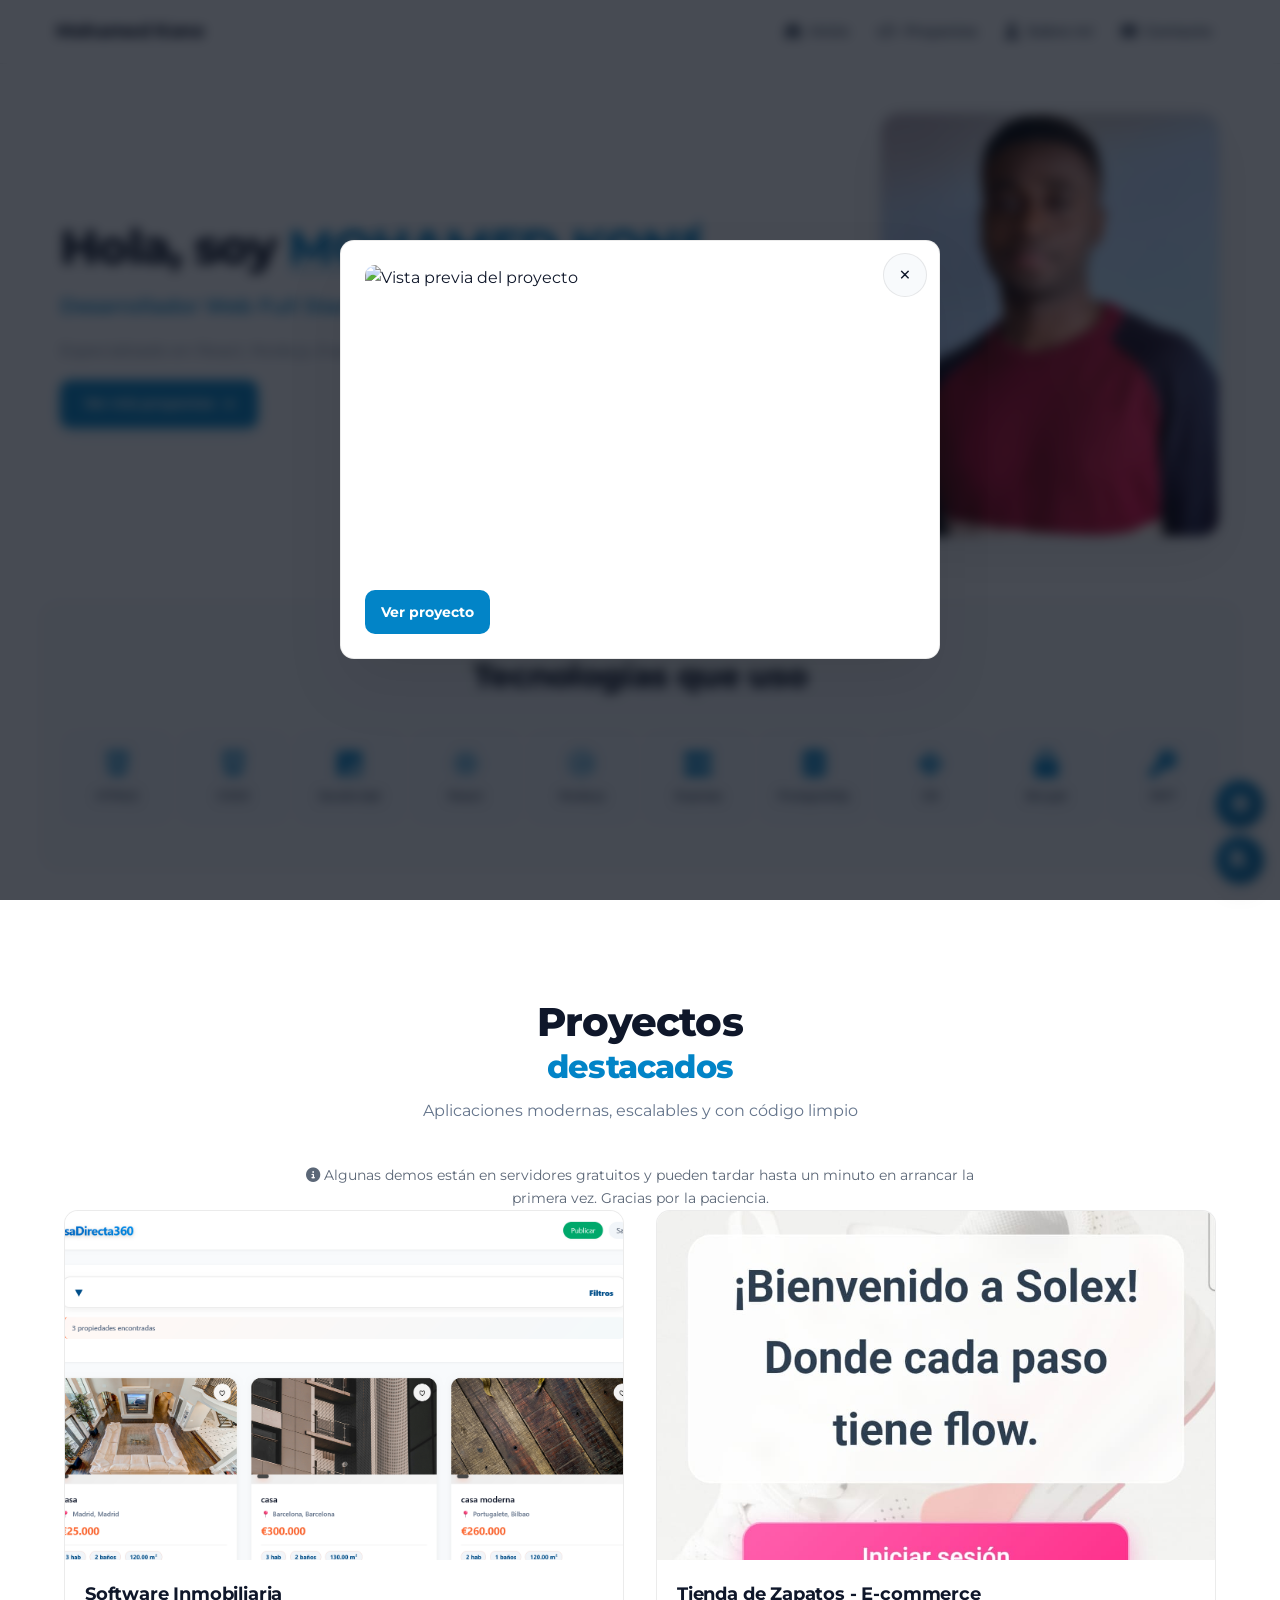
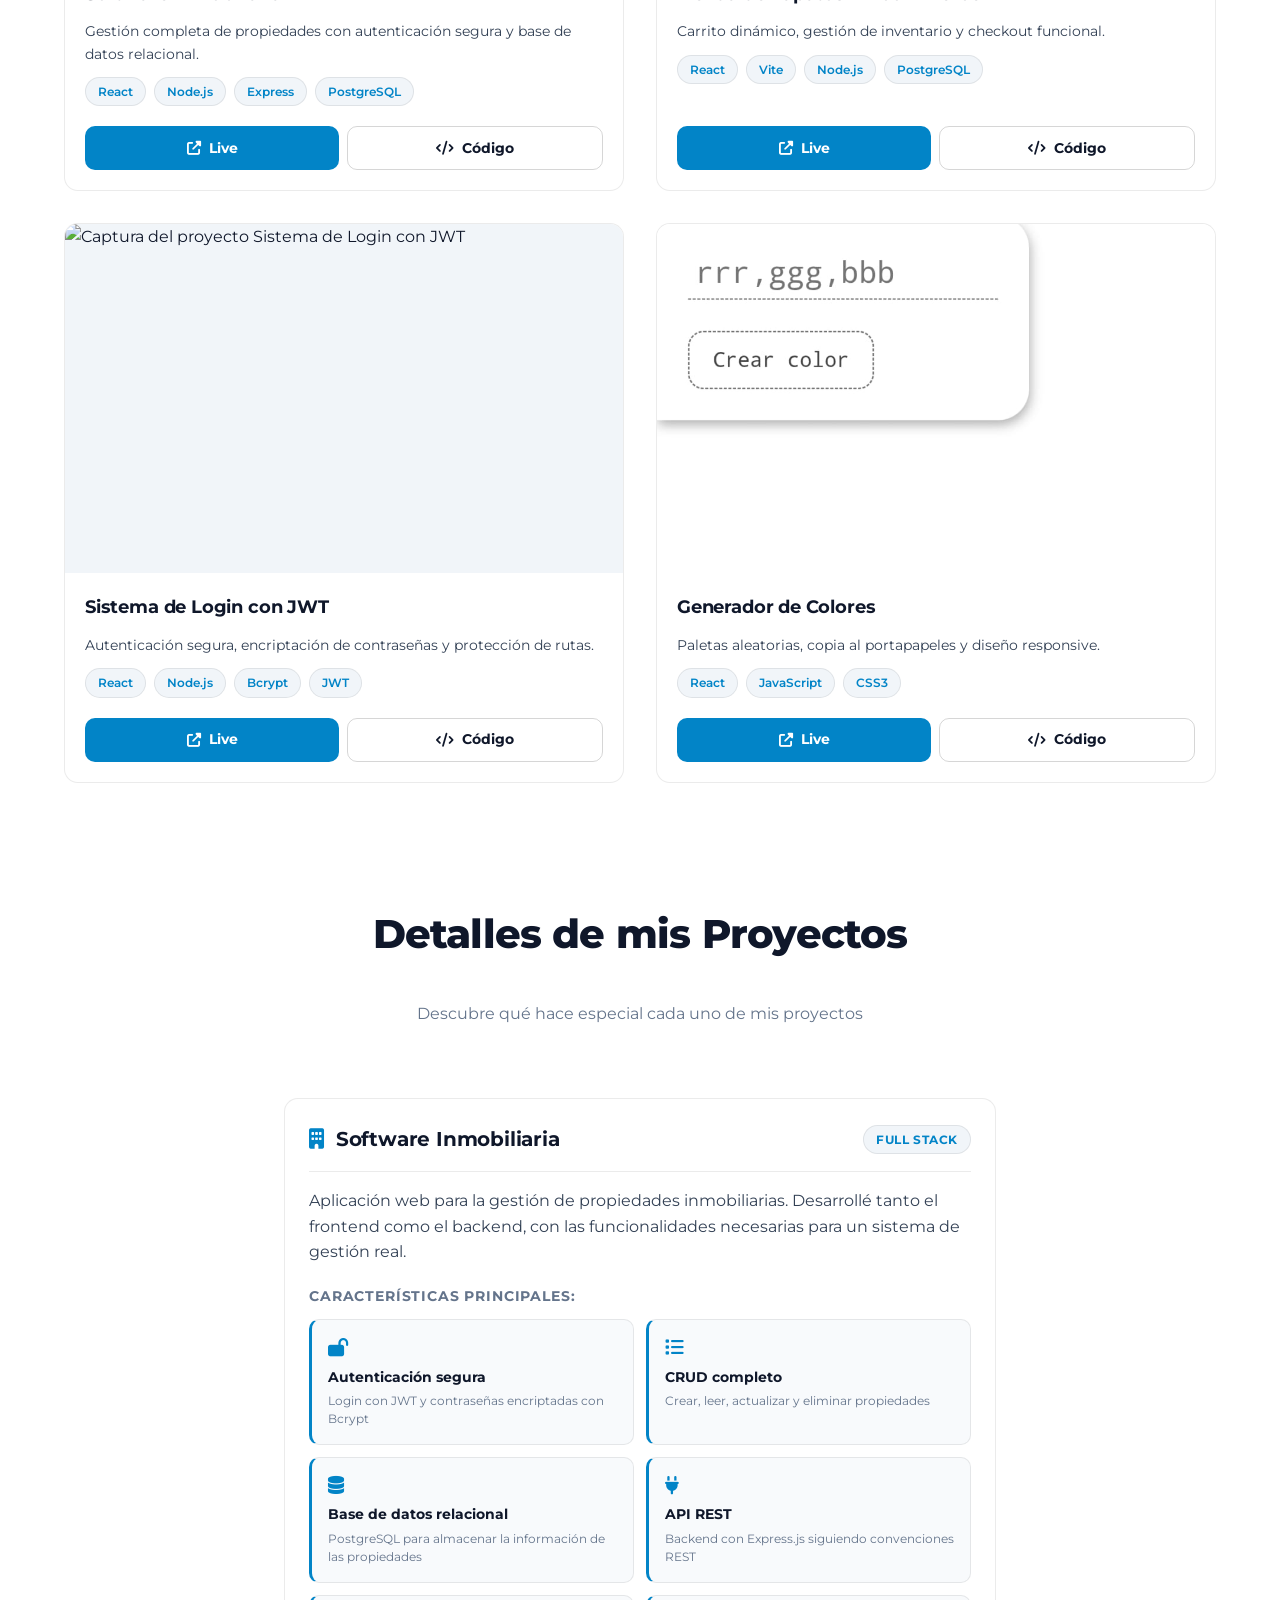
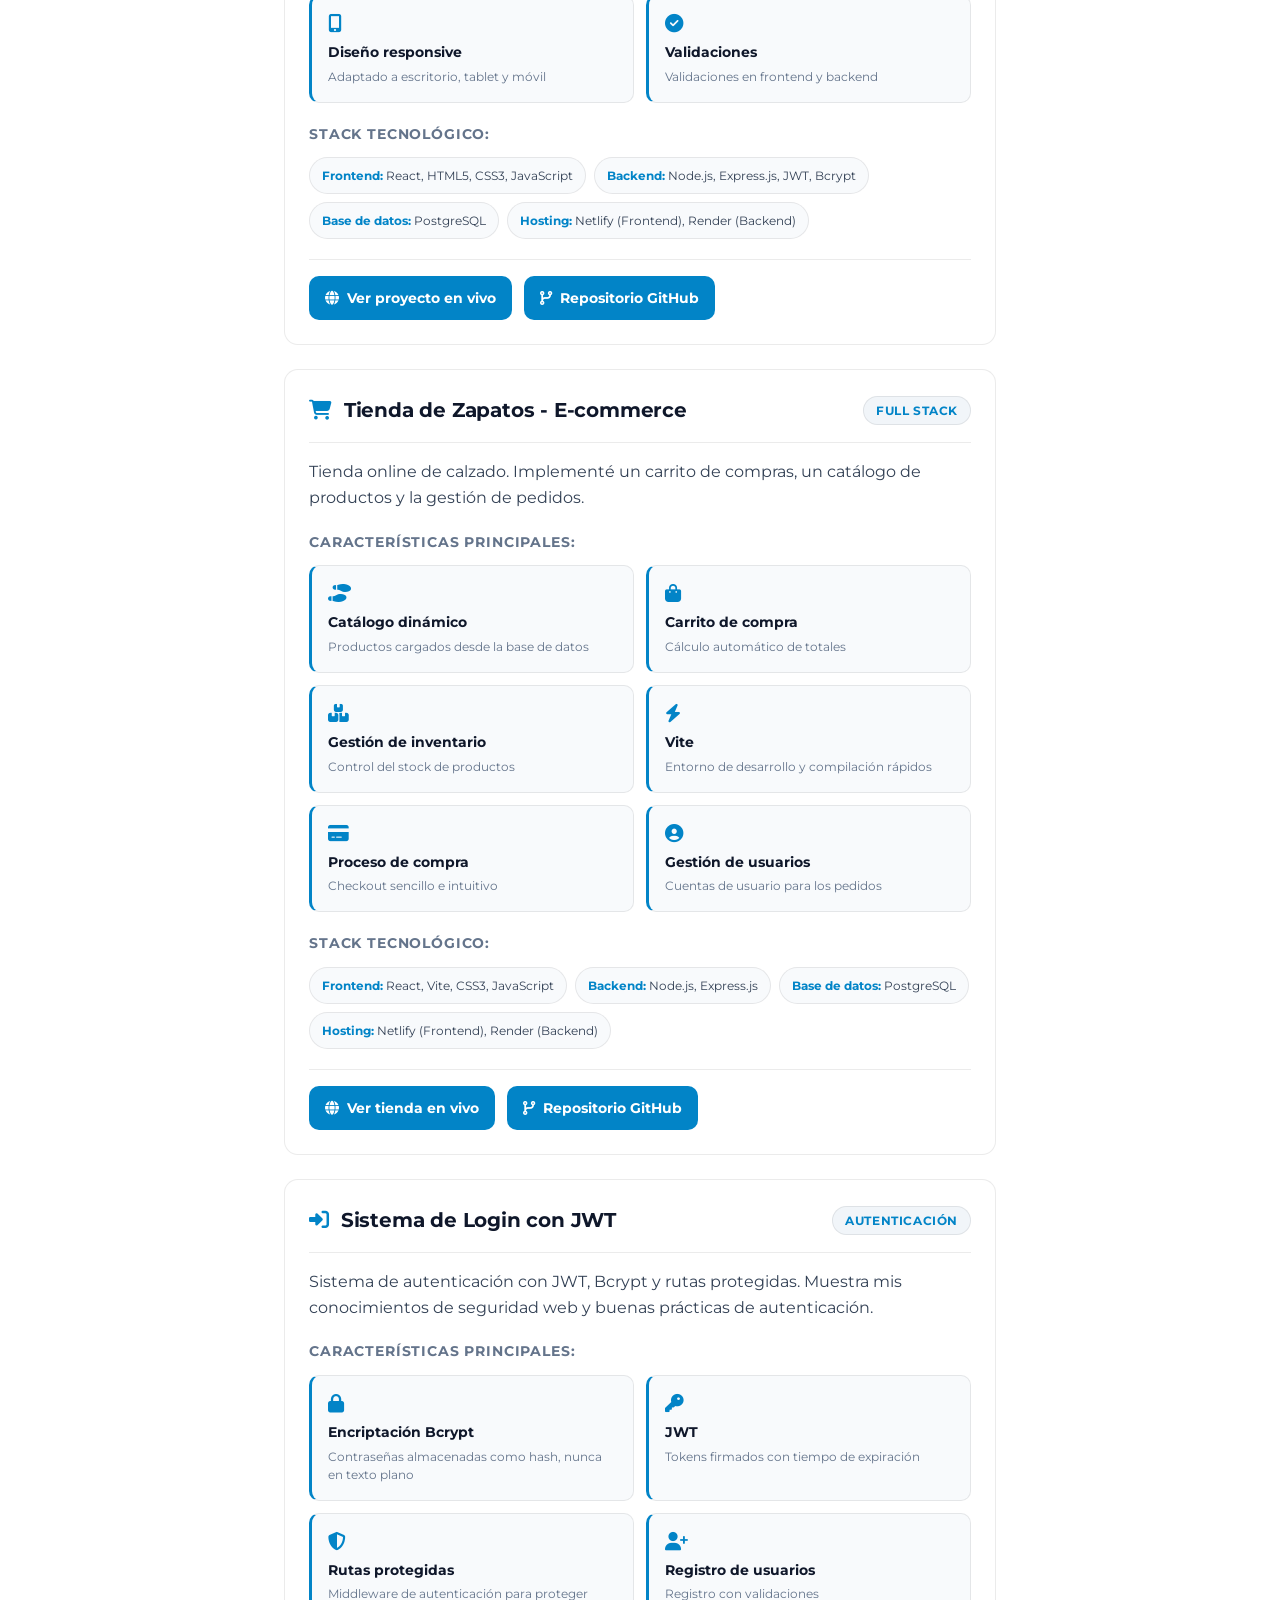
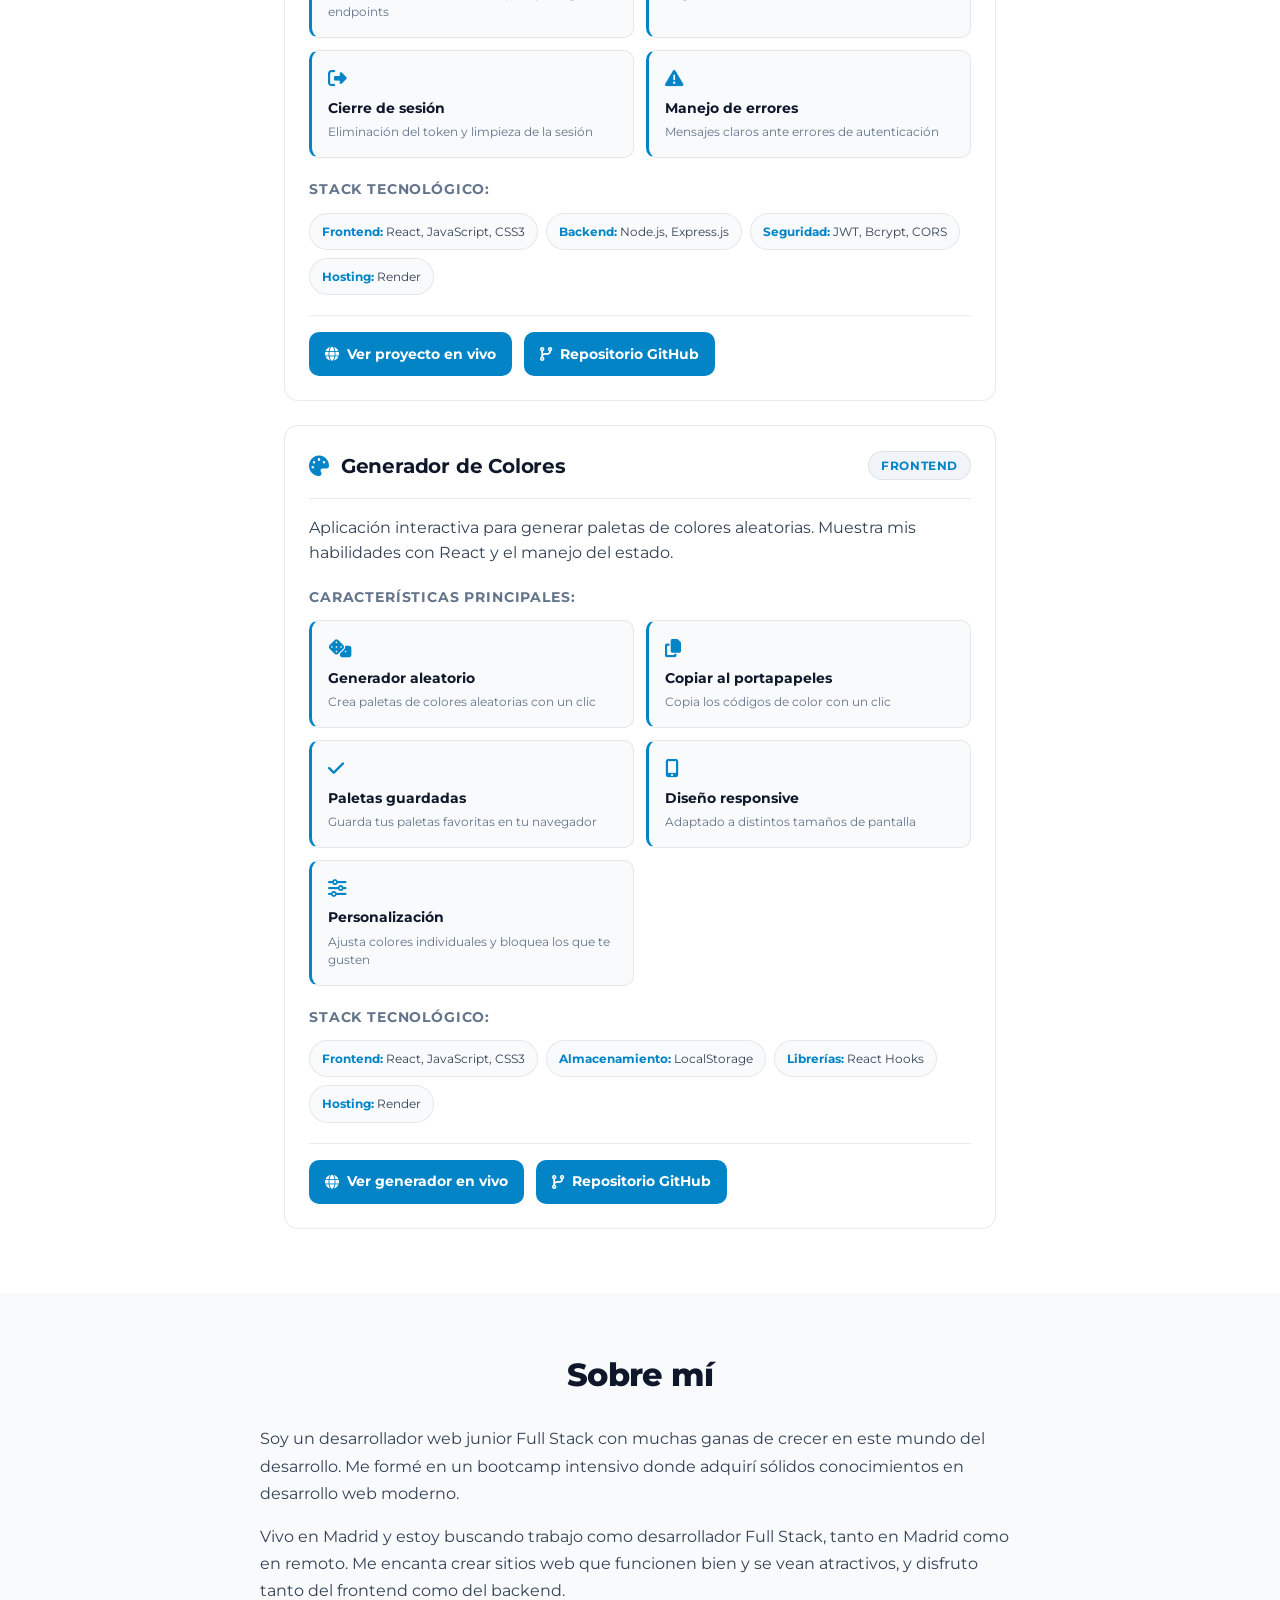
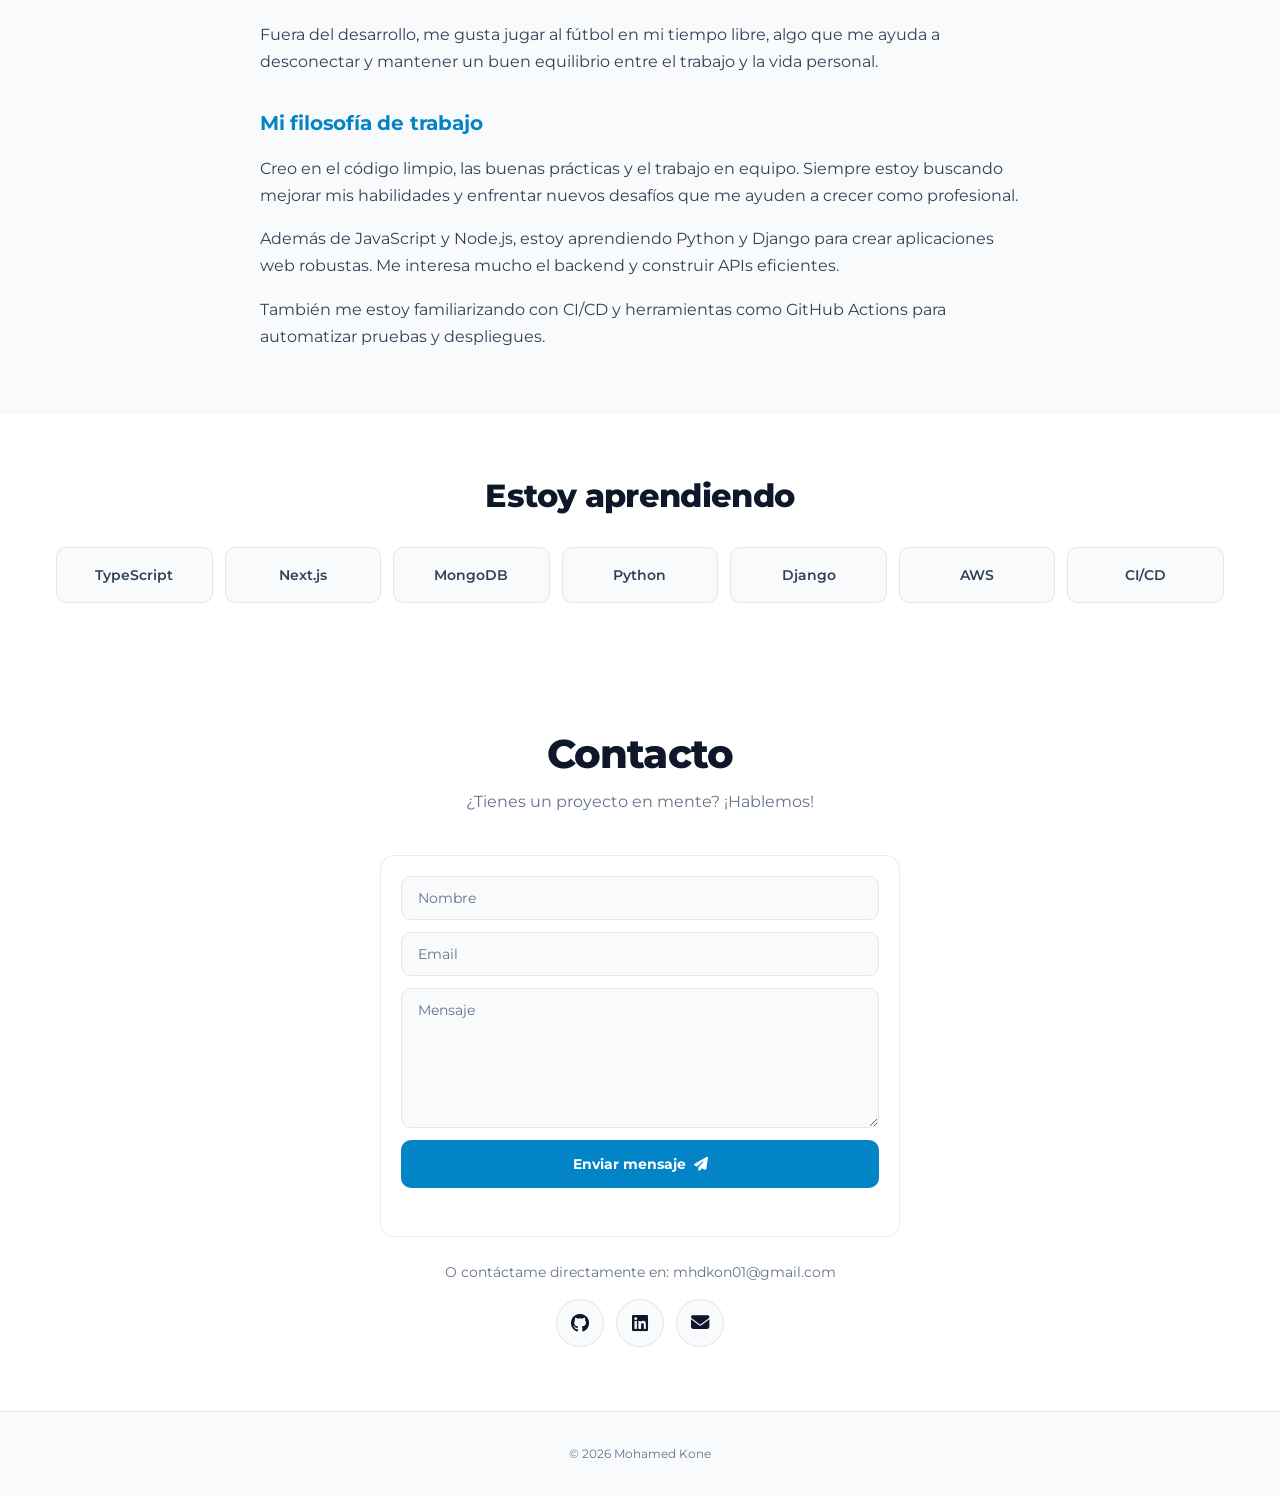
==== commit d7e27316: "renombrar index2.html a index.html" ====
--- a/index.html
+++ b/index.html
@@ -1,566 +1,347 @@
 <!DOCTYPE html>
 <html lang="es">
 <head>
-    <meta charset="UTF-8">
-    <meta name="viewport" content="width=device-width, initial-scale=1.0">
-    <meta name="description" content="Portafolio de Mohamed Kone - Desarrollador Web Full Stack especializado en React, Node.js, Express y PostgreSQL">
-    <meta name="keywords" content="desarrollador web, frontend, backend, React, Node.js, JavaScript, Full Stack">
-    <meta name="author" content="Mohamed Kone">
-    <link rel="stylesheet" href="https://cdnjs.cloudflare.com/ajax/libs/font-awesome/6.5.0/css/all.min.css">
-    <link href="https://fonts.googleapis.com/css2?family=Montserrat:wght@300;400;500;600;700;800&display=swap" rel="stylesheet">
-    <link rel="icon" href="img/icon.png" type="image/x-icon">
-    <link rel="stylesheet" href="estilo.css">
-    <script defer src="javascript.js"></script>
-    <title>Mohamed Kone | Desarrollador Full Stack</title>
-    <style>
-        html { scroll-behavior: smooth; }
-    </style>
+<meta charset="UTF-8">
+<meta name="viewport" content="width=device-width, initial-scale=1.0">
+<title>Mohamed Kone | Desarrollador Full Stack</title>
+<meta name="description" content="Vivo en Madrid y estoy buscando trabajo como desarrollador Full Stack, tanto en Madrid como en remoto. Me encanta crear sitios web que funcionen bien y se vean atractivos, y disfruto tanto del frontend como del backend.">
+<meta name="keywords" content="desarrollador web, frontend, backend, React, Node.js, JavaScript, Full Stack">
+<meta name="author" content="Mohamed Kone">
+<meta name="theme-color" content="#0f172a">
+<script>
+(function(){try{var t=localStorage.getItem('theme');if(!t){t=window.matchMedia('(prefers-color-scheme: dark)').matches?'dark':'light';}document.documentElement.setAttribute('data-theme',t);}catch(e){document.documentElement.setAttribute('data-theme','dark');}})();
+</script>
+<link rel="canonical" href="https://portfoliomoha.netlify.app/">
+<!-- Vista previa al compartir (LinkedIn, WhatsApp...) -->
+<meta property="og:type" content="website">
+<meta property="og:title" content="Mohamed Kone | Desarrollador Full Stack">
+<meta property="og:description" content="Proyectos con React, Node.js, Express y PostgreSQL.">
+<meta property="og:url" content="https://portfoliomoha.netlify.app/">
+<meta property="og:image" content="https://portfoliomoha.netlify.app/img/img2.jpg">
+<meta name="twitter:card" content="summary_large_image">
+<link rel="icon" href="img/icon.png" type="image/png">
+<link rel="preconnect" href="https://fonts.googleapis.com">
+<link rel="preconnect" href="https://fonts.gstatic.com" crossorigin>
+<link href="https://fonts.googleapis.com/css2?family=Montserrat:wght@300;400;500;600;700;800&display=swap" rel="stylesheet">
+<link rel="stylesheet" href="https://cdnjs.cloudflare.com/ajax/libs/font-awesome/6.5.0/css/all.min.css">
+<link rel="stylesheet" href="estilo.css">
+<script defer src="javascript.js"></script>
+<style>
+html{scroll-behavior:smooth}
+.aviso-render{max-width:700px;margin:1.5rem auto 0;text-align:center;font-size:.9rem;opacity:.8}
+.form-status{margin-top:1rem;text-align:center;font-weight:600}
+.hp-field{position:absolute;left:-9999px}
+</style>
 </head>
 <body>
-    <!-- BOTONES FLOTANTES: TEMA OSCURO/CLARO + CV -->
-    <div class="floating-controls">
-        <button class="theme-toggle" id="themeToggle" aria-label="Cambiar tema">
-            <i class="fas fa-moon"></i>
-        </button>
-        <a href="img/cv-mohamed-kone.pdf" download class="cv-download" aria-label="Descargar CV">
-            <i class="fas fa-file-pdf"></i>
-            <span>CV</span>
-        </a>
-    </div>
-
-    <!-- HEADER Y NAVEGACIÓN -->
-    <header>
-        <nav>
-            <div class="logo">Mohamed Kone</div>
-            <ul class="navegation">
-                <li><a href="#inicio"><i class="fas fa-home"></i> Inicio</a></li>
-                <li><a href="#proyectos"><i class="fas fa-code"></i> Proyectos</a></li>
-                <li><a href="#sobre-mi"><i class="fas fa-user"></i> Sobre mí</a></li>
-                <li><a href="#contacto"><i class="fas fa-envelope"></i> Contacto</a></li>
-            </ul>
-            <div class="barra">
-                <div class="linea1"></div>
-                <div class="linea2"></div>
-                <div class="linea3"></div>
-            </div>
-        </nav>
-    </header>
-
-    <!-- SECCIÓN HERO -->
-    <section id="inicio" class="hero">
-        <div class="hero-content">
-            <h1>Hola, soy <span class="highlight">MOHAMED KONE</span></h1>
-            <p class="subtitle">Desarrollador Web Full Stack</p>
-            <p class="descripcion">Especializado en React, Node.js, Express y PostgreSQL</p>
-            <a href="#proyectos" class="cta-button">Ver mis proyectos <i class="fas fa-arrow-right"></i></a>
-        </div>
-        <div class="hero-image">
-            <img src="img/img2.jpg" alt="Mohamed Kone - Desarrollador Full Stack">
-        </div>
-    </section>
-
-    <!-- TECNOLOGÍAS -->
-    <div class="conocimientos-section">
-        <h3>Tecnologías que uso</h3>
-        <div class="conocimientos-contenedor">
-            <div class="tecnologia"><i class="fab fa-html5"></i><span>HTML5</span></div>
-            <div class="tecnologia"><i class="fab fa-css3-alt"></i><span>CSS3</span></div>
-            <div class="tecnologia"><i class="fab fa-js"></i><span>JavaScript</span></div>
-            <div class="tecnologia"><i class="fab fa-react"></i><span>React</span></div>
-            <div class="tecnologia"><i class="fab fa-node-js"></i><span>Node.js</span></div>
-            <div class="tecnologia"><i class="fas fa-server"></i><span>Express</span></div>
-            <div class="tecnologia"><i class="fas fa-database"></i><span>MongoDB</span></div>
-            <div class="tecnologia"><i class="fas fa-database"></i><span>PostgreSQL</span></div>
-            <div class="tecnologia"><i class="fas fa-code"></i><span>TypeScript</span></div>
-            <div class="tecnologia"><i class="fas fa-layer-group"></i><span>Next.js</span></div>
-            <div class="tecnologia"><i class="fab fa-git-alt"></i><span>Git</span></div>
-            <div class="tecnologia"><i class="fas fa-lock"></i><span>Bcrypt</span></div>
-            <div class="tecnologia"><i class="fas fa-key"></i><span>JWT</span></div>
-            <div class="tecnologia"><i class="fab fa-aws"></i><span>AWS</span></div>
-            <div class="tecnologia"><i class="fab fa-python"></i><span>Python</span></div>
-            <div class="tecnologia"><i class="fas fa-server"></i><span>Django</span></div>
-            <div class="tecnologia"><i class="fas fa-rocket"></i><span>CI/CD</span></div>
-        </div>
-    </div>
-
-    <!-- PROYECTOS - TARJETAS -->
-    <section id="proyectos" class="proje">
-        <h2>Proyectos <span>destacados</span></h2>
-        <p class="seccion-descripcion">Aplicaciones modernas, escalables y con código limpio</p>
-        <div class="proyectos-contenedor">
-            <!-- Proyecto 1 -->
-            <div class="proyecto-card">
-                <div class="proyecto-imagen">
-                    <img class="clickable-img" src="img/Screenshot 2026-05-06 at 13-08-09 frontend.png" alt="Software Inmobiliaria">
-                    <div class="overlay-proyecto">
-                        <a href="https://sofwareimobi.netlify.app/" target="_blank" class="btn-proyecto">Ver en vivo</a>
-                    </div>
-                </div>
-                <div class="proyecto-contenido">
-                    <h3>Software Inmobiliaria</h3>
-                    <p>Gestión completa de propiedades con autenticación segura y base de datos relacional.</p>
-                    <div class="proyecto-tags">
-                        <span>React</span><span>Node.js</span><span>Express</span><span>PostgreSQL</span>
-                    </div>
-                    <div class="proyecto-botones">
-                        <a href="https://sofwareimobi.netlify.app/" target="_blank" class="btn-live"><i class="fas fa-external-link-alt"></i> Live</a>
-                        <a href="https://github.com/mhdkon" target="_blank" class="btn-code"><i class="fas fa-code"></i> Código</a>
-                    </div>
-                </div>
-            </div>
-
-            <!-- Proyecto 2 -->
-            <div class="proyecto-card">
-                <div class="proyecto-imagen">
-                    <img class="clickable-img" src="img/Image z.jpeg" alt="Tienda de Zapatos">
-                    <div class="overlay-proyecto">
-                        <a href="https://tienda-vite.netlify.app/" target="_blank" class="btn-proyecto">Ver en vivo</a>
-                    </div>
-                </div>
-                <div class="proyecto-contenido">
-                    <h3>Tienda de Zapatos - E‑commerce</h3>
-                    <p>Carrito dinámico, gestión de inventario y checkout funcional.</p>
-                    <div class="proyecto-tags">
-                        <span>React</span><span>Vite</span><span>Node.js</span><span>PostgreSQL</span>
-                    </div>
-                    <div class="proyecto-botones">
-                        <a href="https://tienda-vite.netlify.app/" target="_blank" class="btn-live"><i class="fas fa-external-link-alt"></i> Live</a>
-                        <a href="https://github.com/mhdkon" target="_blank" class="btn-code"><i class="fas fa-code"></i> Código</a>
-                    </div>
-                </div>
-            </div>
-
-            <!-- Proyecto 3 -->
-            <div class="proyecto-card">
-                <div class="proyecto-imagen">
-                    <img class="clickable-img" src="img/login.avif" alt="Login con Bcrypt">
-                    <div class="overlay-proyecto">
-                        <a href="https://frontend-tarea.onrender.com/" target="_blank" class="btn-proyecto">Ver en vivo</a>
-                    </div>
-                </div>
-                <div class="proyecto-contenido">
-                    <h3>Sistema de Login con JWT</h3>
-                    <p>Autenticación segura, encriptación de contraseñas y protección de rutas.</p>
-                    <div class="proyecto-tags">
-                        <span>React</span><span>Node.js</span><span>Bcrypt</span><span>JWT</span>
-                    </div>
-                    <div class="proyecto-botones">
-                        <a href="https://frontend-tarea.onrender.com/" target="_blank" class="btn-live"><i class="fas fa-external-link-alt"></i> Live</a>
-                        <a href="https://github.com/mhdkon" target="_blank" class="btn-code"><i class="fas fa-code"></i> Código</a>
-                    </div>
-                </div>
-            </div>
-
-            <!-- Proyecto 4 -->
-            <div class="proyecto-card">
-                <div class="proyecto-imagen">
-                    <img class="clickable-img" src="img/Image c.jpeg" alt="Generador de Colores">
-                    <div class="overlay-proyecto">
-                        <a href="https://frontend-colores.onrender.com/" target="_blank" class="btn-proyecto">Ver en vivo</a>
-                    </div>
-                </div>
-                <div class="proyecto-contenido">
-                    <h3>Generador de Colores</h3>
-                    <p>Paletas aleatorias, copia al portapapeles y diseño responsive.</p>
-                    <div class="proyecto-tags">
-                        <span>React</span><span>JavaScript</span><span>CSS3</span>
-                    </div>
-                    <div class="proyecto-botones">
-                        <a href="https://frontend-colores.onrender.com/" target="_blank" class="btn-live"><i class="fas fa-external-link-alt"></i> Live</a>
-                        <a href="https://github.com/mhdkon" target="_blank" class="btn-code"><i class="fas fa-code"></i> Código</a>
-                    </div>
-                </div>
-            </div>
-        </div>
-    </section>
-
-    <!-- DETALLES DE PROYECTOS -->
-    <section class="seccion-detalles-proyectos">
-        <h2>Detalles de mis Proyectos</h2>
-        <p class="seccion-descripcion">Descubre qué hace especial cada uno de mis proyectos</p>
-        
-        <div class="detalles-contenedor">
-            <!-- Detalle Proyecto 1 -->
-            <div class="detalle-proyecto">
-                <div class="detalle-header">
-                    <h3><i class="fas fa-building"></i> Software Inmobiliaria</h3>
-                    <span class="estado-proyecto">Full Stack</span>
-                </div>
-                
-                <div class="detalle-descripcion">
-                    <p>
-                        Esta es una aplicación web completa para la gestión integral de propiedades inmobiliarias. 
-                        Desarrollé tanto el frontend como el backend, implementando todas las funcionalidades necesarias 
-                        para un sistema profesional de real estate.
-                    </p>
-                </div>
-
-                <div class="detalle-features">
-                    <h4>Características principales:</h4>
-                    <div class="features-grid">
-                        <div class="feature-item">
-                            <i class="fas fa-lock-open"></i>
-                            <strong>Autenticación segura</strong>
-                            <p>Sistema de login con JWT y encriptación de contraseñas con Bcrypt</p>
-                        </div>
-                        <div class="feature-item">
-                            <i class="fas fa-list"></i>
-                            <strong>CRUD completo</strong>
-                            <p>Crear, leer, actualizar y eliminar propiedades con interfaz intuitiva</p>
-                        </div>
-                        <div class="feature-item">
-                            <i class="fas fa-database"></i>
-                            <strong>Base de datos relacional</strong>
-                            <p>PostgreSQL para almacenar información estructurada de propiedades</p>
-                        </div>
-                        <div class="feature-item">
-                            <i class="fas fa-api"></i>
-                            <strong>API RESTful</strong>
-                            <p>Backend con Express.js siguiendo estándares REST profesionales</p>
-                        </div>
-                        <div class="feature-item">
-                            <i class="fas fa-mobile-alt"></i>
-                            <strong>Diseño responsive</strong>
-                            <p>Funciona perfectamente en desktop, tablet y dispositivos móviles</p>
-                        </div>
-                        <div class="feature-item">
-                            <i class="fas fa-check-circle"></i>
-                            <strong>Validaciones</strong>
-                            <p>Validaciones en frontend y backend para garantizar integridad de datos</p>
-                        </div>
-                    </div>
-                </div>
-
-                <div class="detalle-tecnologias">
-                    <h4>Stack Tecnológico:</h4>
-                    <div class="tech-stack">
-                        <div class="tech-group">
-                            <strong>Frontend:</strong> React, HTML5, CSS3, JavaScript
-                        </div>
-                        <div class="tech-group">
-                            <strong>Backend:</strong> Node.js, Express.js, JWT, Bcrypt
-                        </div>
-                        <div class="tech-group">
-                            <strong>Base de datos:</strong> PostgreSQL
-                        </div>
-                        <div class="tech-group">
-                            <strong>Hosting:</strong> Netlify (Frontend), Render (Backend)
-                        </div>
-                    </div>
-                </div>
-
-                <div class="detalle-enlaces">
-                    <a href="https://sofwareimobi.netlify.app/" target="_blank" class="enlace-proyecto">
-                        <i class="fas fa-globe"></i> Ver proyecto en vivo
-                    </a>
-                    <a href="https://github.com/mhdkon" target="_blank" class="enlace-proyecto">
-                        <i class="fas fa-code-branch"></i> Repositorio GitHub
-                    </a>
-                </div>
-            </div>
-
-            <!-- Detalle Proyecto 2 -->
-            <div class="detalle-proyecto">
-                <div class="detalle-header">
-                    <h3><i class="fas fa-shopping-cart"></i> Tienda de Zapatos - E-commerce</h3>
-                    <span class="estado-proyecto">Full Stack</span>
-                </div>
-                
-                <div class="detalle-descripcion">
-                    <p>
-                        Plataforma completa de comercio electrónico especializada en venta de calzado. 
-                        Implementé un carrito de compras funcional, catálogo dinámico de productos y un 
-                        sistema de gestión de pedidos profesional.
-                    </p>
-                </div>
-
-                <div class="detalle-features">
-                    <h4>Características principales:</h4>
-                    <div class="features-grid">
-                        <div class="feature-item">
-                            <i class="fas fa-shoe-prints"></i>
-                            <strong>Catálogo dinámico</strong>
-                            <p>Productos cargados desde base de datos con filtros y búsqueda avanzada</p>
-                        </div>
-                        <div class="feature-item">
-                            <i class="fas fa-shopping-bag"></i>
-                            <strong>Carrito inteligente</strong>
-                            <p>Sistema de carrito con cálculo automático de totales e impuestos</p>
-                        </div>
-                        <div class="feature-item">
-                            <i class="fas fa-boxes"></i>
-                            <strong>Gestión de inventario</strong>
-                            <p>Control de stock de productos en tiempo real</p>
-                        </div>
-                        <div class="feature-item">
-                            <i class="fas fa-bolt"></i>
-                            <strong>Build tool moderno</strong>
-                            <p>Vite para compilación rápida y bundle optimizado</p>
-                        </div>
-                        <div class="feature-item">
-                            <i class="fas fa-credit-card"></i>
-                            <strong>Checkout seguro</strong>
-                            <p>Proceso de compra intuitivo y protegido</p>
-                        </div>
-                        <div class="feature-item">
-                            <i class="fas fa-user-circle"></i>
-                            <strong>Gestión de usuarios</strong>
-                            <p>Sistema de cuentas para órdenes y perfiles personalizados</p>
-                        </div>
-                    </div>
-                </div>
-
-                <div class="detalle-tecnologias">
-                    <h4>Stack Tecnológico:</h4>
-                    <div class="tech-stack">
-                        <div class="tech-group">
-                            <strong>Frontend:</strong> React, Vite, CSS3, JavaScript
-                        </div>
-                        <div class="tech-group">
-                            <strong>Backend:</strong> Node.js, Express.js
-                        </div>
-                        <div class="tech-group">
-                            <strong>Base de datos:</strong> PostgreSQL
-                        </div>
-                        <div class="tech-group">
-                            <strong>Hosting:</strong> Netlify (Frontend), Render (Backend)
-                        </div>
-                    </div>
-                </div>
-
-                <div class="detalle-enlaces">
-                    <a href="https://tienda-vite.netlify.app/" target="_blank" class="enlace-proyecto">
-                        <i class="fas fa-globe"></i> Ver tienda en vivo
-                    </a>
-                    <a href="https://github.com/mhdkon" target="_blank" class="enlace-proyecto">
-                        <i class="fas fa-code-branch"></i> Repositorio GitHub
-                    </a>
-                </div>
-            </div>
-
-            <!-- Detalle Proyecto 3 -->
-            <div class="detalle-proyecto">
-                <div class="detalle-header">
-                    <h3><i class="fas fa-sign-in-alt"></i> Sistema de Login con JWT</h3>
-                    <span class="estado-proyecto">Autenticación</span>
-                </div>
-                
-                <div class="detalle-descripcion">
-                    <p>
-                        Implementé un robusto sistema de autenticación con JWT, Bcrypt y rutas protegidas. 
-                        Este proyecto demuestra mi conocimiento en seguridad web y buenas prácticas de 
-                        autenticación en aplicaciones modernas.
-                    </p>
-                </div>
-
-                <div class="detalle-features">
-                    <h4>Características principales:</h4>
-                    <div class="features-grid">
-                        <div class="feature-item">
-                            <i class="fas fa-lock"></i>
-                            <strong>Encriptación Bcrypt</strong>
-                            <p>Contraseñas hasheadas con algoritmo seguro de 10 rondas</p>
-                        </div>
-                        <div class="feature-item">
-                            <i class="fas fa-key"></i>
-                            <strong>JWT Tokens</strong>
-                            <p>Tokens seguros con expiración y refresh token logic</p>
-                        </div>
-                        <div class="feature-item">
-                            <i class="fas fa-shield-alt"></i>
-                            <strong>Rutas protegidas</strong>
-                            <p>Middleware de autenticación para proteger endpoints sensibles</p>
-                        </div>
-                        <div class="feature-item">
-                            <i class="fas fa-user-plus"></i>
-                            <strong>Registro de usuarios</strong>
-                            <p>Sistema completo de registro con validaciones</p>
-                        </div>
-                        <div class="feature-item">
-                            <i class="fas fa-sign-out-alt"></i>
-                            <strong>Logout seguro</strong>
-                            <p>Destrucción de tokens y limpieza de sesión</p>
-                        </div>
-                        <div class="feature-item">
-                            <i class="fas fa-exclamation-triangle"></i>
-                            <strong>Manejo de errores</strong>
-                            <p>Gestión completa de errores de autenticación</p>
-                        </div>
-                    </div>
-                </div>
-
-                <div class="detalle-tecnologias">
-                    <h4>Stack Tecnológico:</h4>
-                    <div class="tech-stack">
-                        <div class="tech-group">
-                            <strong>Frontend:</strong> React, JavaScript, CSS3
-                        </div>
-                        <div class="tech-group">
-                            <strong>Backend:</strong> Node.js, Express.js
-                        </div>
-                        <div class="tech-group">
-                            <strong>Seguridad:</strong> JWT, Bcrypt, Cors
-                        </div>
-                        <div class="tech-group">
-                            <strong>Hosting:</strong> Render
-                        </div>
-                    </div>
-                </div>
-
-                <div class="detalle-enlaces">
-                    <a href="https://frontend-tarea.onrender.com/" target="_blank" class="enlace-proyecto">
-                        <i class="fas fa-globe"></i> Ver proyecto en vivo
-                    </a>
-                    <a href="https://github.com/mhdkon" target="_blank" class="enlace-proyecto">
-                        <i class="fas fa-code-branch"></i> Repositorio GitHub
-                    </a>
-                </div>
-            </div>
-
-            <!-- Detalle Proyecto 4 -->
-            <div class="detalle-proyecto">
-                <div class="detalle-header">
-                    <h3><i class="fas fa-palette"></i> Generador de Colores</h3>
-                    <span class="estado-proyecto">Frontend</span>
-                </div>
-                
-                <div class="detalle-descripcion">
-                    <p>
-                        Aplicación interactiva para generar paletas de colores aleatorias. 
-                        Este proyecto muestra mis habilidades en React, manipulación del DOM y 
-                        proporcionar una experiencia de usuario fluida y responsiva.
-                    </p>
-                </div>
-
-                <div class="detalle-features">
-                    <h4>Características principales:</h4>
-                    <div class="features-grid">
-                        <div class="feature-item">
-                            <i class="fas fa-dice"></i>
-                            <strong>Generador aleatorio</strong>
-                            <p>Crea paletas de colores aleatorias con un clic</p>
-                        </div>
-                        <div class="feature-item">
-                            <i class="fas fa-copy"></i>
-                            <strong>Copiar al portapapeles</strong>
-                            <p>Copia códigos HEX, RGB y HSL con un click</p>
-                        </div>
-                        <div class="feature-item">
-                            <i class="fas fa-check"></i>
-                            <strong>Paletas guardadas</strong>
-                            <p>Guarda tus paletas favoritas localmente</p>
-                        </div>
-                        <div class="feature-item">
-                            <i class="fas fa-mobile-alt"></i>
-                            <strong>Diseño responsive</strong>
-                            <p>Funciona perfectamente en todos los dispositivos</p>
-                        </div>
-                        <div class="feature-item">
-                            <i class="fas fa-sliders-h"></i>
-                            <strong>Personalization</strong>
-                            <p>Ajusta colores individuales y bloquea los que te gusten</p>
-                        </div>
-                        <div class="feature-item">
-                            <i class="fas fa-share-alt"></i>
-                            <strong>Compartir paletas</strong>
-                            <p>Comparte tus paletas favoritas en redes sociales</p>
-                        </div>
-                    </div>
-                </div>
-
-                <div class="detalle-tecnologias">
-                    <h4>Stack Tecnológico:</h4>
-                    <div class="tech-stack">
-                        <div class="tech-group">
-                            <strong>Frontend:</strong> React, JavaScript, CSS3
-                        </div>
-                        <div class="tech-group">
-                            <strong>Storage:</strong> LocalStorage
-                        </div>
-                        <div class="tech-group">
-                            <strong>Librerías:</strong> React Hooks
-                        </div>
-                        <div class="tech-group">
-                            <strong>Hosting:</strong> Render
-                        </div>
-                    </div>
-                </div>
-
-                <div class="detalle-enlaces">
-                    <a href="https://frontend-colores.onrender.com/" target="_blank" class="enlace-proyecto">
-                        <i class="fas fa-globe"></i> Ver generador en vivo
-                    </a>
-                    <a href="https://github.com/mhdkon" target="_blank" class="enlace-proyecto">
-                        <i class="fas fa-code-branch"></i> Repositorio GitHub
-                    </a>
-                </div>
-            </div>
-        </div>
-    </section>
-
-    <!-- SOBRE MÍ -->
-    <section id="sobre-mi" class="seccion-sobre-mi">
-        <div class="contenido-sobre-mi">
-            <h2 class="titulo animado">Sobre mí</h2>
-            <p class="parrafo animado retraso-1">Soy un desarrollador web junior Full Stack con muchas ganas de crecer en este mundo del desarrollo. Me formé en un bootcamp intensivo donde adquirí sólidos conocimientos en desarrollo web moderno.</p>
-            <p class="parrafo animado retraso-2">Me encanta crear sitios web que funcionen bien y se vean atractivos. Disfruto mucho tanto del desarrollo frontend como del backend, y me apasiona aprender nuevas tecnologías constantemente.</p>
-            <p class="parrafo animado retraso-3">Fuera del desarrollo, me gusta jugar al fútbol en mi tiempo libre, algo que me ayuda a desconectar y mantener un buen equilibrio entre el trabajo y la vida personal.</p>
-            <h3 class="subtitulo animado retraso-4">Mi filosofía de trabajo</h3>
-            <p class="parrafo animado retraso-5">Creo en el código limpio, las buenas prácticas y el trabajo en equipo. Siempre estoy buscando mejorar mis habilidades y enfrentar nuevos desafíos que me ayuden a crecer como profesional.</p>
-            <p class="parrafo animado retraso-6">Además de JavaScript y Node.js, estoy aprendiendo Python y Django para crear aplicaciones web robustas y profesionales. Me interesa mucho trabajar con backend y construir APIs eficientes para proyectos futuros.</p>
-            <p class="parrafo animado retraso-7">También estoy familiarizado con CI/CD usando herramientas como GitHub Actions para automatizar pruebas y despliegues, asegurando que mis proyectos siempre estén actualizados y funcionando correctamente.</p>
-        </div>
-    </section>
-
-    <!-- HABILIDADES -->
-    <section class="seccion-habilidades">
-        <h2 class="titulo-habilidades">Habilidades técnicas</h2>
-        <div class="contenedor-habilidades">
-            <div class="habilidad animada retraso-1"><span>HTML5</span></div>
-            <div class="habilidad animada retraso-2"><span>CSS3</span></div>
-            <div class="habilidad animada retraso-3"><span>JavaScript</span></div>
-            <div class="habilidad animada retraso-4"><span>React</span></div>
-            <div class="habilidad animada retraso-5"><span>Node.js & Express</span></div>
-            <div class="habilidad animada retraso-6"><span>MongoDB</span></div>
-            <div class="habilidad animada retraso-7"><span>PostgreSQL</span></div>
-            <div class="habilidad animada retraso-8"><span>TypeScript</span></div>
-            <div class="habilidad animada retraso-9"><span>Next.js</span></div>
-            <div class="habilidad animada retraso-10"><span>Git</span></div>
-            <div class="habilidad animada retraso-11"><span>JWT & Bcrypt</span></div>
-            <div class="habilidad animada retraso-12"><span>Responsive Design</span></div>
-            <div class="habilidad animada retraso-13"><span>AWS</span></div>
-            <div class="habilidad animada retraso-14"><span>Python</span></div>
-            <div class="habilidad animada retraso-15"><span>Django</span></div>
-            <div class="habilidad animada retraso-16"><span>CI/CD</span></div>
-        </div>
-    </section>
-
-    <!-- CONTACTO -->
-    <section id="contacto" class="contact">
-        <h2>Contacto</h2>
-        <p class="seccion-descripcion">¿Tienes un proyecto en mente? ¡Hablemos!</p>
-        <form class="contact-form" action="https://formspree.io/f/tu-email-aqui" method="POST">
-            <input type="text" name="nombre" placeholder="Nombre" required>
-            <input type="email" name="email" placeholder="Email" required>
-            <textarea name="mensaje" placeholder="Mensaje" required></textarea>
-            <button type="submit">Enviar mensaje <i class="fas fa-paper-plane"></i></button>
-        </form>
-        <p class="contacto-directo">O contáctame directamente en:</p>
-        <div class="redes">
-            <a href="https://github.com/mhdkon" target="_blank" title="GitHub"><i class="fab fa-github"></i></a>
-            <a href="https://www.linkedin.com/in/mohamed-kone-542675229/" target="_blank" title="LinkedIn"><i class="fab fa-linkedin"></i></a>
-            <a href="mailto:tuemail@ejemplo.com" title="Email"><i class="fas fa-envelope"></i></a>
-        </div>
-    </section>
-
-    <!-- MODAL -->
-    <div id="modal" class="modal">
-        <div class="modal-content">
-            <span class="cerrar">&times;</span>
-            <img src="" alt="Vista previa">
-            <h3></h3>
-            <a href="#" target="_blank" class="btn-ir">Ver proyecto</a>
-        </div>
-    </div>
+<!-- BOTONES FLOTANTES: TEMA + CV -->
+<div class="floating-controls">
+  <button class="theme-toggle" id="themeToggle" aria-label="Cambiar tema" aria-pressed="false" type="button"><i class="fas fa-moon"></i></button>
+  <a href="img/cv-mohamed-kone.pdf" download class="cv-download" aria-label="Descargar CV"><i class="fas fa-file-pdf"></i><span>CV</span></a>
+</div>
+
+<header>
+  <nav aria-label="Navegación principal">
+    <div class="logo">Mohamed Kone</div>
+    <ul class="navegation">
+      <li><a href="#inicio"><i class="fas fa-home"></i> Inicio</a></li>
+      <li><a href="#proyectos"><i class="fas fa-code"></i> Proyectos</a></li>
+      <li><a href="#sobre-mi"><i class="fas fa-user"></i> Sobre mí</a></li>
+      <li><a href="#contacto"><i class="fas fa-envelope"></i> Contacto</a></li>
+    </ul>
+    <div class="barra" role="button" tabindex="0" aria-label="Abrir menú" aria-expanded="false"><div class="linea1"></div><div class="linea2"></div><div class="linea3"></div></div>
+  </nav>
+</header>
+
+<main>
+<!-- HERO -->
+<section id="inicio" class="hero">
+  <div class="hero-content">
+    <h1>Hola, soy <span class="highlight">MOHAMED KONE</span></h1>
+    <p class="subtitle">Desarrollador Web Full Stack</p>
+    <p class="descripcion">Especializado en React, Node.js, Express y PostgreSQL</p>
+    <a href="#proyectos" class="cta-button">Ver mis proyectos <i class="fas fa-arrow-right"></i></a>
+  </div>
+  <div class="hero-image"><img src="img/img2.jpg" alt="Mohamed Kone - Desarrollador Full Stack" fetchpriority="high"></div>
+</section>
+
+<!-- TECNOLOGÍAS (las que uso en mis proyectos) -->
+<div class="conocimientos-section">
+  <h3 aria-level="2">Tecnologías que uso</h3>
+  <div class="conocimientos-contenedor">
+    <div class="tecnologia"><i class="fab fa-html5"></i><span>HTML5</span></div>
+    <div class="tecnologia"><i class="fab fa-css3-alt"></i><span>CSS3</span></div>
+    <div class="tecnologia"><i class="fab fa-js"></i><span>JavaScript</span></div>
+    <div class="tecnologia"><i class="fab fa-react"></i><span>React</span></div>
+    <div class="tecnologia"><i class="fab fa-node-js"></i><span>Node.js</span></div>
+    <div class="tecnologia"><i class="fas fa-server"></i><span>Express</span></div>
+    <div class="tecnologia"><i class="fas fa-database"></i><span>PostgreSQL</span></div>
+    <div class="tecnologia"><i class="fab fa-git-alt"></i><span>Git</span></div>
+    <div class="tecnologia"><i class="fas fa-lock"></i><span>Bcrypt</span></div>
+    <div class="tecnologia"><i class="fas fa-key"></i><span>JWT</span></div>
+  </div>
+</div>
+
+<!-- PROYECTOS -->
+<section id="proyectos" class="proje">
+  <h2>Proyectos <span>destacados</span></h2>
+  <p class="seccion-descripcion">Aplicaciones modernas, escalables y con código limpio</p>
+  <p class="aviso-render"><i class="fas fa-info-circle"></i> Algunas demos están en servidores gratuitos y pueden tardar hasta un minuto en arrancar la primera vez. Gracias por la paciencia.</p>
+  <div class="proyectos-contenedor">
+
+    <div class="proyecto-card">
+      <div class="proyecto-imagen">
+        <img class="clickable-img" src="img/Screenshot 2026-05-06 at 13-08-09 frontend.png" alt="Captura del proyecto Software Inmobiliaria" loading="lazy" decoding="async">
+        <div class="overlay-proyecto"><a href="https://sofwareimobi.netlify.app/" target="_blank" rel="noopener noreferrer" class="btn-proyecto">Ver en vivo</a></div>
+      </div>
+      <div class="proyecto-contenido">
+        <h3>Software Inmobiliaria</h3>
+        <p>Gestión completa de propiedades con autenticación segura y base de datos relacional.</p>
+        <div class="proyecto-tags"><span>React</span><span>Node.js</span><span>Express</span><span>PostgreSQL</span></div>
+        <div class="proyecto-botones">
+          <a href="https://sofwareimobi.netlify.app/" target="_blank" rel="noopener noreferrer" class="btn-live"><i class="fas fa-external-link-alt"></i> Live</a>
+          <!-- TODO: cambia por la URL del repo, p. ej. https://github.com/mhdkon/NOMBRE-DEL-REPO -->
+          <a href="https://github.com/mhdkon" target="_blank" rel="noopener noreferrer" class="btn-code"><i class="fas fa-code"></i> Código</a>
+        </div>
+      </div>
+    </div>
+
+    <div class="proyecto-card">
+      <div class="proyecto-imagen">
+        <img class="clickable-img" src="img/Image z.jpeg" alt="Captura del proyecto Tienda de Zapatos" loading="lazy" decoding="async">
+        <div class="overlay-proyecto"><a href="https://tienda-vite.netlify.app/" target="_blank" rel="noopener noreferrer" class="btn-proyecto">Ver en vivo</a></div>
+      </div>
+      <div class="proyecto-contenido">
+        <h3>Tienda de Zapatos - E-commerce</h3>
+        <p>Carrito dinámico, gestión de inventario y checkout funcional.</p>
+        <div class="proyecto-tags"><span>React</span><span>Vite</span><span>Node.js</span><span>PostgreSQL</span></div>
+        <div class="proyecto-botones">
+          <a href="https://tienda-vite.netlify.app/" target="_blank" rel="noopener noreferrer" class="btn-live"><i class="fas fa-external-link-alt"></i> Live</a>
+          <!-- TODO: URL del repo -->
+          <a href="https://github.com/mhdkon" target="_blank" rel="noopener noreferrer" class="btn-code"><i class="fas fa-code"></i> Código</a>
+        </div>
+      </div>
+    </div>
+
+    <div class="proyecto-card">
+      <div class="proyecto-imagen">
+        <img class="clickable-img" src="img/login.avif" alt="Captura del proyecto Sistema de Login con JWT" loading="lazy" decoding="async">
+        <div class="overlay-proyecto"><a href="https://frontend-tarea.onrender.com/" target="_blank" rel="noopener noreferrer" class="btn-proyecto">Ver en vivo</a></div>
+      </div>
+      <div class="proyecto-contenido">
+        <h3>Sistema de Login con JWT</h3>
+        <p>Autenticación segura, encriptación de contraseñas y protección de rutas.</p>
+        <div class="proyecto-tags"><span>React</span><span>Node.js</span><span>Bcrypt</span><span>JWT</span></div>
+        <div class="proyecto-botones">
+          <a href="https://frontend-tarea.onrender.com/" target="_blank" rel="noopener noreferrer" class="btn-live"><i class="fas fa-external-link-alt"></i> Live</a>
+          <!-- TODO: URL del repo -->
+          <a href="https://github.com/mhdkon" target="_blank" rel="noopener noreferrer" class="btn-code"><i class="fas fa-code"></i> Código</a>
+        </div>
+      </div>
+    </div>
+
+    <div class="proyecto-card">
+      <div class="proyecto-imagen">
+        <img class="clickable-img" src="img/Image c.jpeg" alt="Captura del proyecto Generador de Colores" loading="lazy" decoding="async">
+        <div class="overlay-proyecto"><a href="https://frontend-colores.onrender.com/" target="_blank" rel="noopener noreferrer" class="btn-proyecto">Ver en vivo</a></div>
+      </div>
+      <div class="proyecto-contenido">
+        <h3>Generador de Colores</h3>
+        <p>Paletas aleatorias, copia al portapapeles y diseño responsive.</p>
+        <div class="proyecto-tags"><span>React</span><span>JavaScript</span><span>CSS3</span></div>
+        <div class="proyecto-botones">
+          <a href="https://frontend-colores.onrender.com/" target="_blank" rel="noopener noreferrer" class="btn-live"><i class="fas fa-external-link-alt"></i> Live</a>
+          <!-- TODO: URL del repo -->
+          <a href="https://github.com/mhdkon" target="_blank" rel="noopener noreferrer" class="btn-code"><i class="fas fa-code"></i> Código</a>
+        </div>
+      </div>
+    </div>
+  </div>
+</section>
+
+<!-- DETALLES DE PROYECTOS (revisa que cada característica sea cierta) -->
+<section class="seccion-detalles-proyectos">
+  <h2>Detalles de mis Proyectos</h2>
+  <p class="seccion-descripcion">Descubre qué hace especial cada uno de mis proyectos</p>
+  <div class="detalles-contenedor">
+
+    <div class="detalle-proyecto">
+      <div class="detalle-header"><h3><i class="fas fa-building"></i> Software Inmobiliaria</h3><span class="estado-proyecto">Full Stack</span></div>
+      <div class="detalle-descripcion"><p>Aplicación web para la gestión de propiedades inmobiliarias. Desarrollé tanto el frontend como el backend, con las funcionalidades necesarias para un sistema de gestión real.</p></div>
+      <div class="detalle-features">
+        <h4>Características principales:</h4>
+        <div class="features-grid">
+          <div class="feature-item"><i class="fas fa-lock-open"></i><strong>Autenticación segura</strong><p>Login con JWT y contraseñas encriptadas con Bcrypt</p></div>
+          <div class="feature-item"><i class="fas fa-list"></i><strong>CRUD completo</strong><p>Crear, leer, actualizar y eliminar propiedades</p></div>
+          <div class="feature-item"><i class="fas fa-database"></i><strong>Base de datos relacional</strong><p>PostgreSQL para almacenar la información de las propiedades</p></div>
+          <div class="feature-item"><i class="fas fa-plug"></i><strong>API REST</strong><p>Backend con Express.js siguiendo convenciones REST</p></div>
+          <div class="feature-item"><i class="fas fa-mobile-alt"></i><strong>Diseño responsive</strong><p>Adaptado a escritorio, tablet y móvil</p></div>
+          <div class="feature-item"><i class="fas fa-check-circle"></i><strong>Validaciones</strong><p>Validaciones en frontend y backend</p></div>
+        </div>
+      </div>
+      <div class="detalle-tecnologias">
+        <h4>Stack Tecnológico:</h4>
+        <div class="tech-stack">
+          <div class="tech-group"><strong>Frontend:</strong> React, HTML5, CSS3, JavaScript</div>
+          <div class="tech-group"><strong>Backend:</strong> Node.js, Express.js, JWT, Bcrypt</div>
+          <div class="tech-group"><strong>Base de datos:</strong> PostgreSQL</div>
+          <div class="tech-group"><strong>Hosting:</strong> Netlify (Frontend), Render (Backend)</div>
+        </div>
+      </div>
+      <div class="detalle-enlaces">
+        <a href="https://sofwareimobi.netlify.app/" target="_blank" rel="noopener noreferrer" class="enlace-proyecto"><i class="fas fa-globe"></i> Ver proyecto en vivo</a>
+        <a href="https://github.com/mhdkon" target="_blank" rel="noopener noreferrer" class="enlace-proyecto"><i class="fas fa-code-branch"></i> Repositorio GitHub</a>
+      </div>
+    </div>
+
+    <div class="detalle-proyecto">
+      <div class="detalle-header"><h3><i class="fas fa-shopping-cart"></i> Tienda de Zapatos - E-commerce</h3><span class="estado-proyecto">Full Stack</span></div>
+      <div class="detalle-descripcion"><p>Tienda online de calzado. Implementé un carrito de compras, un catálogo de productos y la gestión de pedidos.</p></div>
+      <div class="detalle-features">
+        <h4>Características principales:</h4>
+        <div class="features-grid">
+          <div class="feature-item"><i class="fas fa-shoe-prints"></i><strong>Catálogo dinámico</strong><p>Productos cargados desde la base de datos</p></div>
+          <div class="feature-item"><i class="fas fa-shopping-bag"></i><strong>Carrito de compra</strong><p>Cálculo automático de totales</p></div>
+          <div class="feature-item"><i class="fas fa-boxes"></i><strong>Gestión de inventario</strong><p>Control del stock de productos</p></div>
+          <div class="feature-item"><i class="fas fa-bolt"></i><strong>Vite</strong><p>Entorno de desarrollo y compilación rápidos</p></div>
+          <div class="feature-item"><i class="fas fa-credit-card"></i><strong>Proceso de compra</strong><p>Checkout sencillo e intuitivo</p></div>
+          <div class="feature-item"><i class="fas fa-user-circle"></i><strong>Gestión de usuarios</strong><p>Cuentas de usuario para los pedidos</p></div>
+        </div>
+      </div>
+      <div class="detalle-tecnologias">
+        <h4>Stack Tecnológico:</h4>
+        <div class="tech-stack">
+          <div class="tech-group"><strong>Frontend:</strong> React, Vite, CSS3, JavaScript</div>
+          <div class="tech-group"><strong>Backend:</strong> Node.js, Express.js</div>
+          <div class="tech-group"><strong>Base de datos:</strong> PostgreSQL</div>
+          <div class="tech-group"><strong>Hosting:</strong> Netlify (Frontend), Render (Backend)</div>
+        </div>
+      </div>
+      <div class="detalle-enlaces">
+        <a href="https://tienda-vite.netlify.app/" target="_blank" rel="noopener noreferrer" class="enlace-proyecto"><i class="fas fa-globe"></i> Ver tienda en vivo</a>
+        <a href="https://github.com/mhdkon" target="_blank" rel="noopener noreferrer" class="enlace-proyecto"><i class="fas fa-code-branch"></i> Repositorio GitHub</a>
+      </div>
+    </div>
+
+    <div class="detalle-proyecto">
+      <div class="detalle-header"><h3><i class="fas fa-sign-in-alt"></i> Sistema de Login con JWT</h3><span class="estado-proyecto">Autenticación</span></div>
+      <div class="detalle-descripcion"><p>Sistema de autenticación con JWT, Bcrypt y rutas protegidas. Muestra mis conocimientos de seguridad web y buenas prácticas de autenticación.</p></div>
+      <div class="detalle-features">
+        <h4>Características principales:</h4>
+        <div class="features-grid">
+          <div class="feature-item"><i class="fas fa-lock"></i><strong>Encriptación Bcrypt</strong><p>Contraseñas almacenadas como hash, nunca en texto plano</p></div>
+          <div class="feature-item"><i class="fas fa-key"></i><strong>JWT</strong><p>Tokens firmados con tiempo de expiración</p></div>
+          <div class="feature-item"><i class="fas fa-shield-alt"></i><strong>Rutas protegidas</strong><p>Middleware de autenticación para proteger endpoints</p></div>
+          <div class="feature-item"><i class="fas fa-user-plus"></i><strong>Registro de usuarios</strong><p>Registro con validaciones</p></div>
+          <div class="feature-item"><i class="fas fa-sign-out-alt"></i><strong>Cierre de sesión</strong><p>Eliminación del token y limpieza de la sesión</p></div>
+          <div class="feature-item"><i class="fas fa-exclamation-triangle"></i><strong>Manejo de errores</strong><p>Mensajes claros ante errores de autenticación</p></div>
+        </div>
+      </div>
+      <div class="detalle-tecnologias">
+        <h4>Stack Tecnológico:</h4>
+        <div class="tech-stack">
+          <div class="tech-group"><strong>Frontend:</strong> React, JavaScript, CSS3</div>
+          <div class="tech-group"><strong>Backend:</strong> Node.js, Express.js</div>
+          <div class="tech-group"><strong>Seguridad:</strong> JWT, Bcrypt, CORS</div>
+          <div class="tech-group"><strong>Hosting:</strong> Render</div>
+        </div>
+      </div>
+      <div class="detalle-enlaces">
+        <a href="https://frontend-tarea.onrender.com/" target="_blank" rel="noopener noreferrer" class="enlace-proyecto"><i class="fas fa-globe"></i> Ver proyecto en vivo</a>
+        <a href="https://github.com/mhdkon" target="_blank" rel="noopener noreferrer" class="enlace-proyecto"><i class="fas fa-code-branch"></i> Repositorio GitHub</a>
+      </div>
+    </div>
+
+    <div class="detalle-proyecto">
+      <div class="detalle-header"><h3><i class="fas fa-palette"></i> Generador de Colores</h3><span class="estado-proyecto">Frontend</span></div>
+      <div class="detalle-descripcion"><p>Aplicación interactiva para generar paletas de colores aleatorias. Muestra mis habilidades con React y el manejo del estado.</p></div>
+      <div class="detalle-features">
+        <h4>Características principales:</h4>
+        <div class="features-grid">
+          <div class="feature-item"><i class="fas fa-dice"></i><strong>Generador aleatorio</strong><p>Crea paletas de colores aleatorias con un clic</p></div>
+          <div class="feature-item"><i class="fas fa-copy"></i><strong>Copiar al portapapeles</strong><p>Copia los códigos de color con un clic</p></div>
+          <div class="feature-item"><i class="fas fa-check"></i><strong>Paletas guardadas</strong><p>Guarda tus paletas favoritas en tu navegador</p></div>
+          <div class="feature-item"><i class="fas fa-mobile-alt"></i><strong>Diseño responsive</strong><p>Adaptado a distintos tamaños de pantalla</p></div>
+          <div class="feature-item"><i class="fas fa-sliders-h"></i><strong>Personalización</strong><p>Ajusta colores individuales y bloquea los que te gusten</p></div>
+        </div>
+      </div>
+      <div class="detalle-tecnologias">
+        <h4>Stack Tecnológico:</h4>
+        <div class="tech-stack">
+          <div class="tech-group"><strong>Frontend:</strong> React, JavaScript, CSS3</div>
+          <div class="tech-group"><strong>Almacenamiento:</strong> LocalStorage</div>
+          <div class="tech-group"><strong>Librerías:</strong> React Hooks</div>
+          <div class="tech-group"><strong>Hosting:</strong> Render</div>
+        </div>
+      </div>
+      <div class="detalle-enlaces">
+        <a href="https://frontend-colores.onrender.com/" target="_blank" rel="noopener noreferrer" class="enlace-proyecto"><i class="fas fa-globe"></i> Ver generador en vivo</a>
+        <a href="https://github.com/mhdkon" target="_blank" rel="noopener noreferrer" class="enlace-proyecto"><i class="fas fa-code-branch"></i> Repositorio GitHub</a>
+      </div>
+    </div>
+  </div>
+</section>
+
+<!-- SOBRE MÍ -->
+<section id="sobre-mi" class="seccion-sobre-mi">
+  <div class="contenido-sobre-mi">
+    <h2 class="titulo animado">Sobre mí</h2>
+    <p class="parrafo animado retraso-1">Soy un desarrollador web junior Full Stack con muchas ganas de crecer en este mundo del desarrollo. Me formé en un bootcamp intensivo donde adquirí sólidos conocimientos en desarrollo web moderno.</p>
+    <p class="parrafo animado retraso-2">Vivo en Madrid y estoy buscando trabajo como desarrollador Full Stack, tanto en Madrid como en remoto. Me encanta crear sitios web que funcionen bien y se vean atractivos, y disfruto tanto del frontend como del backend.</p>
+    <p class="parrafo animado retraso-3">Fuera del desarrollo, me gusta jugar al fútbol en mi tiempo libre, algo que me ayuda a desconectar y mantener un buen equilibrio entre el trabajo y la vida personal.</p>
+    <h3 class="subtitulo animado retraso-4">Mi filosofía de trabajo</h3>
+    <p class="parrafo animado retraso-5">Creo en el código limpio, las buenas prácticas y el trabajo en equipo. Siempre estoy buscando mejorar mis habilidades y enfrentar nuevos desafíos que me ayuden a crecer como profesional.</p>
+    <p class="parrafo animado retraso-6">Además de JavaScript y Node.js, estoy aprendiendo Python y Django para crear aplicaciones web robustas. Me interesa mucho el backend y construir APIs eficientes.</p>
+    <p class="parrafo animado retraso-7">También me estoy familiarizando con CI/CD y herramientas como GitHub Actions para automatizar pruebas y despliegues.</p>
+  </div>
+</section>
+
+<!-- LO QUE ESTOY APRENDIENDO (sin duplicar la lista de arriba) -->
+<section class="seccion-habilidades">
+  <h2 class="titulo-habilidades">Estoy aprendiendo</h2>
+  <div class="contenedor-habilidades">
+    <div class="habilidad animada retraso-1"><span>TypeScript</span></div>
+    <div class="habilidad animada retraso-2"><span>Next.js</span></div>
+    <div class="habilidad animada retraso-3"><span>MongoDB</span></div>
+    <div class="habilidad animada retraso-4"><span>Python</span></div>
+    <div class="habilidad animada retraso-5"><span>Django</span></div>
+    <div class="habilidad animada retraso-6"><span>AWS</span></div>
+    <div class="habilidad animada retraso-7"><span>CI/CD</span></div>
+  </div>
+</section>
+
+<!-- CONTACTO -->
+<section id="contacto" class="contact">
+  <h2>Contacto</h2>
+  <p class="seccion-descripcion">¿Tienes un proyecto en mente? ¡Hablemos!</p>
+  <form class="contact-form" id="contactForm" name="contacto" method="POST" action="/" data-netlify="true" netlify-honeypot="bot-field">
+    <input type="hidden" name="form-name" value="contacto">
+    <p class="hp-field"><label>No rellenar: <input name="bot-field" tabindex="-1" autocomplete="off"></label></p>
+    <input type="text" name="nombre" placeholder="Nombre" aria-label="Nombre" required>
+    <input type="email" name="email" placeholder="Email" aria-label="Email" required>
+    <textarea name="mensaje" placeholder="Mensaje" aria-label="Mensaje" required></textarea>
+    <button type="submit">Enviar mensaje <i class="fas fa-paper-plane"></i></button>
+    <p class="form-status" id="formStatus" role="status" aria-live="polite"></p>
+  </form>
+  <p class="contacto-directo">O contáctame directamente en: <a href="mailto:mhdkon01@gmail.com">mhdkon01@gmail.com</a></p>
+  <div class="redes">
+    <a href="https://github.com/mhdkon" target="_blank" rel="noopener noreferrer" title="GitHub" aria-label="GitHub"><i class="fab fa-github"></i></a>
+    <a href="https://www.linkedin.com/in/mohamed-kone-542675229/" target="_blank" rel="noopener noreferrer" title="LinkedIn" aria-label="LinkedIn"><i class="fab fa-linkedin"></i></a>
+    <a href="mailto:mhdkon01@gmail.com" title="Email" aria-label="Enviar email"><i class="fas fa-envelope"></i></a>
+  </div>
+</section>
+</main>
+
+<!-- MODAL (lo rellena javascript.js) -->
+<div id="modal" class="modal" role="dialog" aria-modal="true" aria-label="Vista previa del proyecto">
+  <div class="modal-content">
+    <span class="cerrar" role="button" tabindex="0" aria-label="Cerrar">&times;</span>
+    <img alt="Vista previa del proyecto">
+    <h3></h3>
+    <a href="#" target="_blank" rel="noopener noreferrer" class="btn-ir">Ver proyecto</a>
+  </div>
+</div>
+
+<footer>&copy; 2026 Mohamed Kone</footer>
 </body>
 </html>
--- a/estilo.css
+++ b/estilo.css
@@ -1,198 +1,183 @@
-/* ==================== VARIABLES Y TEMAS ==================== */
+/* ============================================================
+   PORTFOLIO MOHAMED KONE — estilo.css v2 (mobile-first)
+   Dirección: editorial oscuro-minimalista con acento cian
+   ============================================================ */
+
+/* ==================== 1. TOKENS Y TEMAS ==================== */
+:root {
+  /* Tipografía */
+  --font-sans: 'Montserrat', -apple-system, BlinkMacSystemFont, 'Segoe UI', sans-serif;
+  --fs-xs: 0.75rem;
+  --fs-sm: 0.875rem;
+  --fs-base: 1rem;
+  --fs-md: 1.125rem;
+  --fs-lg: 1.25rem;
+  --fs-xl: 1.5rem;
+  --fs-2xl: 2rem;
+  --fs-3xl: 2.5rem;
+  --fs-4xl: 3rem;
+  --lh-tight: 1.15;
+  --lh-normal: 1.6;
+
+  /* Espaciado (escala 4/8) */
+  --sp-1: 0.25rem;
+  --sp-2: 0.5rem;
+  --sp-3: 0.75rem;
+  --sp-4: 1rem;
+  --sp-5: 1.25rem;
+  --sp-6: 1.5rem;
+  --sp-8: 2rem;
+  --sp-10: 2.5rem;
+  --sp-12: 3rem;
+  --sp-16: 4rem;
+  --sp-20: 5rem;
+
+  /* Radios */
+  --r-sm: 6px;
+  --r: 10px;
+  --r-lg: 14px;
+  --r-xl: 20px;
+  --r-full: 999px;
+
+  /* Contenedor */
+  --container: 1200px;
+  --container-narrow: 760px;
+
+  /* Transiciones */
+  --t-fast: 160ms cubic-bezier(.4,0,.2,1);
+  --t-base: 240ms cubic-bezier(.4,0,.2,1);
+  --t-slow: 320ms cubic-bezier(.4,0,.2,1);
+
+  /* Header */
+  --header-h: 64px;
+}
+
 :root[data-theme="dark"] {
-  --bg-primary: #0f172a;
-  --bg-secondary: #1e293b;
-  --bg-tertiary: #0f172a;
+  --bg-primary: #0a0f1a;
+  --bg-secondary: #111827;
+  --bg-tertiary: #1a2332;
   --text-primary: #f8fafc;
-  --text-secondary: #e2e8f0;
+  --text-secondary: #cbd5e1;
   --text-tertiary: #94a3b8;
   --accent: #38bdf8;
   --accent-dark: #0ea5e9;
   --accent-light: #7dd3fc;
-  --border: rgba(255, 255, 255, 0.1);
-  --shadow: rgba(0, 0, 0, 0.3);
-  --shadow-light: rgba(56, 189, 248, 0.2);
+  --accent-fg: #04121f;
+  --border: rgba(255, 255, 255, 0.08);
+  --border-strong: rgba(255, 255, 255, 0.16);
+  --shadow: rgba(0, 0, 0, 0.4);
+  --shadow-soft: rgba(56, 189, 248, 0.15);
+  --header-bg: rgba(10, 15, 26, 0.75);
+  --card-bg: #111827;
+  --code-bg: #1a2332;
 }
 
 :root[data-theme="light"] {
   --bg-primary: #ffffff;
-  --bg-secondary: #f1f5f9;
-  --bg-tertiary: #f8fafc;
+  --bg-secondary: #f8fafc;
+  --bg-tertiary: #f1f5f9;
   --text-primary: #0f172a;
-  --text-secondary: #1e293b;
-  --text-tertiary: #475569;
-  --accent: #0ea5e9;
-  --accent-dark: #0284c7;
+  --text-secondary: #334155;
+  --text-tertiary: #64748b;
+  --accent: #0284c7;
+  --accent-dark: #0369a1;
   --accent-light: #38bdf8;
-  --border: rgba(0, 0, 0, 0.1);
-  --shadow: rgba(0, 0, 0, 0.1);
-  --shadow-light: rgba(14, 165, 233, 0.15);
-}
-
-/* ==================== ESTILOS BASE ==================== */
-* {
+  --accent-fg: #ffffff;
+  --border: rgba(0, 0, 0, 0.08);
+  --border-strong: rgba(0, 0, 0, 0.16);
+  --shadow: rgba(0, 0, 0, 0.08);
+  --shadow-soft: rgba(2, 132, 199, 0.15);
+  --header-bg: rgba(255, 255, 255, 0.85);
+  --card-bg: #ffffff;
+  --code-bg: #f1f5f9;
+}
+
+/* ==================== 2. RESET Y BASE ==================== */
+*, *::before, *::after {
+  box-sizing: border-box;
   margin: 0;
   padding: 0;
-  box-sizing: border-box;
 }
 
 html {
   scroll-behavior: smooth;
+  scroll-padding-top: calc(var(--header-h) + var(--sp-4));
+  -webkit-text-size-adjust: 100%;
 }
 
 body {
-  font-family: 'Montserrat', sans-serif;
-  background-color: var(--bg-primary);
-  color: var(--text-primary);
-  line-height: 1.6;
-  padding-top: 80px;
-  transition: background-color 0.5s ease, color 0.5s ease;
+  font-family: var(--font-sans);
+  font-size: var(--fs-base);
+  line-height: var(--lh-normal);
+  background: var(--bg-primary);
+  color: var(--text-primary);
+  padding-top: var(--header-h);
   overflow-x: hidden;
-}
-
-/* ==================== HEADER Y NAVEGACIÓN ==================== */
-header {
-  background-color: rgba(15, 23, 42, 0.9);
-  position: fixed;
-  width: 100%;
-  top: 0;
-  z-index: 1000;
-  backdrop-filter: blur(10px);
-  border-bottom: 1px solid var(--border);
-  transition: all 0.3s ease;
-}
-
-header.scrolled {
-  background-color: rgba(15, 23, 42, 0.98);
-  box-shadow: 0 5px 20px rgba(0, 0, 0, 0.2);
-}
-
-:root[data-theme="light"] header.scrolled {
-  background-color: rgba(255, 255, 255, 0.98);
-  box-shadow: 0 5px 20px rgba(0, 0, 0, 0.05);
-}
-
-nav {
-  display: flex;
-  justify-content: space-between;
-  align-items: center;
-  padding: 1.5rem 5%;
-  max-width: 1400px;
-  margin: 0 auto;
-}
-
-.logo {
-  font-size: 1.8rem;
-  font-weight: 700;
-  color: var(--text-primary);
-  cursor: pointer;
-  transition: all 0.3s ease;
-}
-
-.logo:hover {
-  color: var(--accent);
-  text-shadow: 0 0 10px var(--accent);
-}
-
-.navegation {
-  list-style: none;
-  display: flex;
-  gap: 25px;
-  justify-content: center;
-  padding: 0;
-  margin: 20px 0;
-}
-
-.navegation li a {
-  text-decoration: none;
-  padding: 12px 20px;
-  border-radius: 8px;
-  background-color: rgba(255, 255, 255, 0.05);
-  color: var(--text-primary);
-  font-weight: 500;
-  display: flex;
-  align-items: center;
-  gap: 10px;
-  transition: all 0.3s ease;
-  box-shadow: 0 2px 6px var(--shadow);
-}
-
-.navegation li a:hover {
-  background-color: var(--accent);
-  color: var(--bg-primary);
-  transform: translateY(-4px);
-  box-shadow: 0 8px 20px rgba(56, 189, 248, 0.4);
-}
-
-.navegation li a i {
-  font-size: 18px;
-}
-
-.barra {
-  display: none;
-  cursor: pointer;
-}
-
-.barra div {
-  width: 25px;
-  height: 3px;
-  background-color: var(--text-primary);
-  margin: 5px;
-  transition: all 0.3s ease;
-}
-
-/* ==================== CONTROLES FLOTANTES ==================== */
+  transition: background-color var(--t-base), color var(--t-base);
+  -webkit-font-smoothing: antialiased;
+  -moz-osx-font-smoothing: grayscale;
+}
+
+img { display: block; max-width: 100%; height: auto; }
+a { color: inherit; text-decoration: none; }
+button { font: inherit; color: inherit; background: none; border: none; cursor: pointer; }
+ul { list-style: none; }
+
+/* Foco accesible global */
+:focus-visible {
+  outline: 2px solid var(--accent);
+  outline-offset: 3px;
+  border-radius: 4px;
+}
+
+/* Reducción de movimiento */
+@media (prefers-reduced-motion: reduce) {
+  *, *::before, *::after {
+    animation-duration: 0.01ms !important;
+    animation-iteration-count: 1 !important;
+    transition-duration: 0.01ms !important;
+    scroll-behavior: auto !important;
+  }
+}
+
+/* ==================== 3. TIPOGRAFÍA BASE ==================== */
+h1 { font-size: clamp(var(--fs-2xl), 5vw + 1rem, var(--fs-4xl)); line-height: var(--lh-tight); font-weight: 800; letter-spacing: -0.03em; }
+h2 { font-size: clamp(var(--fs-xl), 3vw + 1rem, var(--fs-3xl)); line-height: var(--lh-tight); font-weight: 800; letter-spacing: -0.02em; }
+h3 { font-size: clamp(var(--fs-lg), 1.5vw + 1rem, var(--fs-2xl)); font-weight: 700; letter-spacing: -0.01em; }
+h4 { font-size: var(--fs-md); font-weight: 700; }
+p  { color: var(--text-secondary); }
+
+/* ==================== 4. BOTONES FLOTANTES ==================== */
 .floating-controls {
   position: fixed;
-  right: 20px;
-  bottom: 20px;
+  right: var(--sp-4);
+  bottom: var(--sp-4);
   z-index: 999;
   display: flex;
-  gap: 15px;
   flex-direction: column;
+  gap: var(--sp-2);
 }
 
 .theme-toggle,
 .cv-download {
-  width: 55px;
-  height: 55px;
-  border-radius: 50%;
-  border: none;
-  display: flex;
-  align-items: center;
-  justify-content: center;
-  font-size: 1.5rem;
-  cursor: pointer;
-  transition: all 0.3s ease;
-  box-shadow: 0 4px 15px var(--shadow);
+  width: 48px;
+  height: 48px;
+  border-radius: var(--r-full);
+  display: grid;
+  place-items: center;
+  color: var(--accent-fg);
   background: linear-gradient(135deg, var(--accent), var(--accent-dark));
-  color: white;
-  text-decoration: none;
+  box-shadow: 0 8px 24px var(--shadow);
+  font-size: 1.15rem;
   position: relative;
   overflow: hidden;
+  transition: transform var(--t-fast), box-shadow var(--t-fast);
 }
 
 .theme-toggle:hover,
 .cv-download:hover {
-  transform: scale(1.15) rotate(10deg);
-  box-shadow: 0 8px 25px rgba(56, 189, 248, 0.5);
-}
-
-.theme-toggle::before,
-.cv-download::before {
-  content: '';
-  position: absolute;
-  width: 120%;
-  height: 120%;
-  background: rgba(255, 255, 255, 0.2);
-  transform: rotate(45deg) translate(-100%, -100%);
-  transition: transform 0.6s ease;
-  z-index: 0;
-}
-
-.theme-toggle:hover::before,
-.cv-download:hover::before {
-  transform: rotate(45deg) translate(100%, 100%);
+  transform: translateY(-2px) scale(1.04);
+  box-shadow: 0 12px 32px var(--shadow-soft);
 }
 
 .theme-toggle i,
@@ -205,44 +190,183 @@
   display: none;
 }
 
-/* ==================== SECCIÓN HERO ==================== */
+/* En móvil, apilar y no tapar contenido */
+@media (max-width: 480px) {
+  .floating-controls {
+    right: var(--sp-3);
+    bottom: var(--sp-3);
+    gap: var(--sp-1);
+  }
+  .theme-toggle,
+  .cv-download {
+    width: 44px;
+    height: 44px;
+    font-size: 1rem;
+  }
+}
+
+/* ==================== 5. HEADER Y NAVEGACIÓN ==================== */
+header {
+  position: fixed;
+  top: 0; left: 0; right: 0;
+  height: var(--header-h);
+  background: var(--header-bg);
+  backdrop-filter: saturate(180%) blur(12px);
+  -webkit-backdrop-filter: saturate(180%) blur(12px);
+  border-bottom: 1px solid var(--border);
+  z-index: 1000;
+  transition: background var(--t-base), box-shadow var(--t-base);
+}
+
+header.scrolled {
+  box-shadow: 0 4px 24px var(--shadow);
+}
+
+nav {
+  height: 100%;
+  max-width: var(--container);
+  margin: 0 auto;
+  padding: 0 var(--sp-4);
+  display: flex;
+  align-items: center;
+  justify-content: space-between;
+  gap: var(--sp-4);
+}
+
+.logo {
+  font-size: var(--fs-md);
+  font-weight: 800;
+  letter-spacing: -0.02em;
+  color: var(--text-primary);
+  cursor: pointer;
+  transition: color var(--t-fast);
+}
+.logo:hover { color: var(--accent); }
+
+/* Navegación móvil: oculta por defecto, se abre con .active */
+.navegation {
+  position: fixed;
+  top: var(--header-h);
+  left: 0; right: 0;
+  background: var(--bg-secondary);
+  border-bottom: 1px solid var(--border);
+  padding: var(--sp-4);
+  display: flex;
+  flex-direction: column;
+  gap: var(--sp-2);
+  transform: translateY(-110%);
+  transition: transform var(--t-slow);
+  z-index: 999;
+}
+
+.navegation.active {
+  transform: translateY(0);
+}
+
+.navegation li a {
+  display: flex;
+  align-items: center;
+  gap: var(--sp-2);
+  padding: var(--sp-3) var(--sp-4);
+  border-radius: var(--r);
+  font-size: var(--fs-sm);
+  font-weight: 600;
+  color: var(--text-secondary);
+  transition: background var(--t-fast), color var(--t-fast);
+}
+
+.navegation li a:hover,
+.navegation li a:focus-visible {
+  background: var(--bg-tertiary);
+  color: var(--accent);
+}
+
+.navegation li a i { font-size: 1rem; }
+
+/* Hamburguesa */
+.barra {
+  width: 44px;
+  height: 44px;
+  display: grid;
+  place-items: center;
+  cursor: pointer;
+  border-radius: var(--r);
+  transition: background var(--t-fast);
+}
+.barra:hover { background: var(--bg-tertiary); }
+
+.barra div {
+  width: 22px;
+  height: 2px;
+  background: var(--text-primary);
+  border-radius: 2px;
+  transition: transform var(--t-base), opacity var(--t-base);
+}
+.barra div + div { margin-top: 5px; }
+
+.barra.active .linea1 { transform: translateY(7px) rotate(45deg); }
+.barra.active .linea2 { opacity: 0; }
+.barra.active .linea3 { transform: translateY(-7px) rotate(-45deg); }
+
+/* Escritorio: nav horizontal, sin hamburguesa */
+@media (min-width: 768px) {
+  .barra { display: none; }
+
+  .navegation {
+    position: static;
+    transform: none;
+    flex-direction: row;
+    background: transparent;
+    border: none;
+    padding: 0;
+    gap: var(--sp-1);
+  }
+  .navegation li a {
+    padding: var(--sp-2) var(--sp-3);
+    font-size: var(--fs-sm);
+  }
+  .navegation li a:hover {
+    background: var(--bg-tertiary);
+  }
+}
+
+/* ==================== 6. HERO ==================== */
 .hero {
-  min-height: 100vh;
-  display: flex;
+  max-width: var(--container);
+  margin: 0 auto;
+  padding: var(--sp-10) var(--sp-4) var(--sp-16);
+  display: flex;
+  flex-direction: column;
+  gap: var(--sp-8);
   align-items: center;
-  justify-content: center;
-  background-color: var(--bg-primary);
-  color: var(--text-primary);
-  position: relative;
-  overflow: hidden;
-  padding: 0 5%;
   text-align: center;
-  border-bottom: 1px solid var(--border);
 }
 
 .hero-content {
-  max-width: 1200px;
-  position: relative;
-  z-index: 2;
-  padding: 2rem;
-  animation: fadeInUp 1s ease-out;
-  flex: 1;
+  max-width: 640px;
   display: flex;
   flex-direction: column;
-  justify-content: center;
+  gap: var(--sp-4);
+  animation: fadeInUp 700ms cubic-bezier(.4,0,.2,1) both;
 }
 
 .hero h1 {
-  font-size: 3.5rem;
+  font-size: clamp(var(--fs-2xl), 6vw + 1rem, var(--fs-4xl));
   font-weight: 800;
-  margin-bottom: 1.5rem;
-  line-height: 1.2;
-  color: var(--text-primary);
-  overflow: hidden;
-  white-space: nowrap;
-  border-right: 3px solid var(--accent);
-  width: 0;
-  animation: typing 2s steps(20, end) forwards, blink 0.8s step-end infinite;
+  letter-spacing: -0.035em;
+  line-height: 1.1;
+  color: var(--text-primary);
+  /* Efecto typing solo en escritorio; en móvil se ve el texto completo */
+}
+
+@media (min-width: 768px) {
+  .hero h1 {
+    overflow: hidden;
+    white-space: nowrap;
+    border-right: 3px solid var(--accent);
+    width: 0;
+    animation: typing 1.6s steps(20, end) 200ms forwards, blink 900ms step-end 1800ms 3;
+  }
 }
 
 .highlight {
@@ -251,1495 +375,853 @@
   position: relative;
   display: inline-block;
 }
-
 .highlight::after {
   content: '';
   position: absolute;
-  bottom: 0;
-  left: 0;
-  width: 100%;
-  height: 3px;
+  left: 0; bottom: 0.05em;
+  width: 100%; height: 0.08em;
   background: var(--accent);
-  z-index: -1;
+  opacity: 0.3;
   border-radius: 2px;
-  transition: all 0.3s ease;
-}
-
-.highlight:hover::after {
-  height: 6px;
-  background: var(--accent-dark);
-}
+  transition: opacity var(--t-base), height var(--t-base);
+}
+.highlight:hover::after { opacity: 0.6; height: 0.12em; }
 
 .subtitle {
-  font-size: 1.5rem;
-  margin-bottom: 0.5rem;
+  font-size: clamp(var(--fs-md), 1.5vw + 1rem, var(--fs-lg));
+  font-weight: 600;
+  color: var(--accent);
+}
+
+.descripcion {
+  font-size: var(--fs-base);
   color: var(--text-tertiary);
-  font-weight: 400;
-  opacity: 0;
-  animation: fadeIn 1.5s ease-in 2s forwards;
-}
-
-.descripcion {
-  font-size: 1.1rem;
-  margin-bottom: 2.5rem;
-  color: var(--text-tertiary);
-  opacity: 0;
-  animation: fadeIn 1.5s ease-in 2.2s forwards;
+  max-width: 60ch;
+  margin: 0 auto;
 }
 
 .cta-button {
-  display: inline-block;
-  padding: 1rem 2.5rem;
-  background: linear-gradient(135deg, var(--accent), var(--accent-dark));
-  color: white;
-  border: none;
-  border-radius: 0.75rem;
-  font-weight: 600;
-  text-decoration: none;
-  box-shadow: 0 8px 20px rgba(14, 165, 233, 0.3);
-  transform: translateY(-10px);
-  opacity: 0;
-  animation: dropIn 1s ease-out 3s forwards;
-  transition: transform 0.3s ease, box-shadow 0.3s ease;
-  cursor: pointer;
   display: inline-flex;
   align-items: center;
-  gap: 0.5rem;
-}
-
+  justify-content: center;
+  gap: var(--sp-2);
+  padding: var(--sp-3) var(--sp-6);
+  min-height: 48px;
+  background: var(--accent);
+  color: var(--accent-fg);
+  border-radius: var(--r);
+  font-weight: 700;
+  font-size: var(--fs-sm);
+  transition: transform var(--t-fast), background var(--t-fast), box-shadow var(--t-fast);
+  align-self: center;
+  box-shadow: 0 4px 16px var(--shadow-soft);
+}
 .cta-button:hover {
-  transform: translateY(-5px) scale(1.03);
-  box-shadow: 0 12px 25px rgba(14, 165, 233, 0.5);
-  background: linear-gradient(135deg, var(--accent-dark), var(--accent));
-}
-
-/* Contenedor de la imagen de perfil (sin animaciones, imagen completa) */
+  background: var(--accent-dark);
+  transform: translateY(-2px);
+  box-shadow: 0 8px 24px var(--shadow-soft);
+}
+
 .hero-image {
-  width: 280px;
-  height: 350px;
-  margin: 0 auto 2rem;
-  position: relative;
-  border-radius: 20px;
-  border: 4px solid var(--accent);
-  box-shadow: 0 10px 30px rgba(56, 189, 248, 0.4);
-  transition: all 0.4s ease;
+  width: min(280px, 70vw);
+  aspect-ratio: 4 / 5;
+  border-radius: var(--r-xl);
   overflow: hidden;
-  flex: 1;
-  background-color: var(--bg-secondary); /* fondo por si la imagen no cubre */
-}
-
+  border: 1px solid var(--border);
+  box-shadow: 0 20px 50px var(--shadow);
+  background: var(--bg-secondary);
+  transition: transform var(--t-base), box-shadow var(--t-base);
+}
 .hero-image img {
-  width: 100%;
-  height: 100%;
-  object-fit: contain; /* Para que la imagen se vea completa sin recortes */
+  width: 100%; height: 100%;
+  object-fit: cover;
   object-position: center;
-  transition: all 0.4s ease;
-}
-
-.hero-image:hover {
-  transform: scale(1.05);
-  box-shadow: 0 15px 40px rgba(56, 189, 248, 0.6);
-}
-
-.hero-image:hover img {
-  filter: brightness(1.05);
-}
-
-/* Eliminamos pseudo-elemento que creaba el borde giratorio */
-.hero-image::before {
-  display: none;
-}
-
-/* ==================== ANIMACIONES ==================== */
-@keyframes typing {
-  from { width: 0 }
-  to { width: 100% }
-}
-
-@keyframes blink {
-  from, to { border-color: transparent }
-  50% { border-color: var(--accent); }
-}
-
-@keyframes fadeIn {
-  to { opacity: 1; }
-}
-
-@keyframes dropIn {
-  to {
-    transform: translateY(0);
-    opacity: 1;
+  transition: transform var(--t-slow);
+}
+.hero-image:hover { transform: translateY(-4px); box-shadow: 0 28px 60px var(--shadow); }
+.hero-image:hover img { transform: scale(1.03); }
+
+@media (min-width: 900px) {
+  .hero {
+    flex-direction: row;
+    justify-content: space-between;
+    text-align: left;
+    padding: var(--sp-20) var(--sp-6);
+    gap: var(--sp-12);
   }
-}
-
-@keyframes fadeInUp {
-  from {
-    opacity: 0;
-    transform: translateY(30px);
-  }
-  to {
-    opacity: 1;
-    transform: translateY(0);
-  }
-}
-
-@keyframes aparecer {
-  from {
-    opacity: 0;
-    transform: translateY(30px);
-  }
-  to {
-    opacity: 1;
-    transform: translateY(0);
-  }
-}
-
-/* ==================== SECCIÓN TECNOLOGÍAS ==================== */
+  .hero-content { align-items: flex-start; }
+  .descripcion { margin: 0; }
+  .cta-button { align-self: flex-start; }
+  .hero-image { width: 340px; flex-shrink: 0; }
+}
+
+/* ==================== 7. SECCIÓN TECNOLOGÍAS ==================== */
 .conocimientos-section {
-  margin-bottom: 3rem;
-  padding: 4rem 2rem;
+  max-width: var(--container);
+  margin: 0 auto var(--sp-16);
+  padding: var(--sp-12) var(--sp-4);
   background: var(--bg-secondary);
-  border-radius: 2rem;
-  box-shadow: 0 15px 40px var(--shadow);
+  border-radius: var(--r-xl);
+  border: 1px solid var(--border);
   text-align: center;
-  max-width: 1400px;
-  margin-left: auto;
-  margin-right: auto;
 }
 
 .conocimientos-section h3 {
-  font-size: 2.2rem;
-  color: var(--text-primary);
-  margin-bottom: 3rem;
-  text-transform: uppercase;
-  letter-spacing: 2px;
+  font-size: clamp(var(--fs-lg), 2vw + 1rem, var(--fs-2xl));
   font-weight: 800;
+  letter-spacing: -0.02em;
+  margin-bottom: var(--sp-8);
+  color: var(--text-primary);
 }
 
 .conocimientos-contenedor {
-  display: flex;
-  flex-wrap: wrap;
-  justify-content: center;
-  gap: 2rem;
+  display: grid;
+  grid-template-columns: repeat(auto-fill, minmax(100px, 1fr));
+  gap: var(--sp-3);
 }
 
 .tecnologia {
   display: flex;
   flex-direction: column;
   align-items: center;
-  background: linear-gradient(135deg, rgba(30, 41, 59, 0.8), rgba(15, 23, 42, 0.95));
-  padding: 1.5rem;
-  border-radius: 10px;
-  box-shadow: 0 4px 6px var(--shadow);
-  transition: all 0.3s ease;
-  width: 120px;
-  border: 1px solid var(--border);
-}
-
+  gap: var(--sp-2);
+  padding: var(--sp-4) var(--sp-2);
+  background: var(--bg-tertiary);
+  border: 1px solid var(--border);
+  border-radius: var(--r);
+  transition: transform var(--t-fast), border-color var(--t-fast), background var(--t-fast);
+}
 .tecnologia:hover {
-  transform: translateY(-8px) scale(1.08);
-  background: linear-gradient(135deg, rgba(56, 189, 248, 0.1), rgba(30, 41, 59, 0.9));
+  transform: translateY(-4px);
   border-color: var(--accent);
-  box-shadow: 0 10px 30px rgba(56, 189, 248, 0.3);
+  background: var(--bg-primary);
 }
 
 .tecnologia i {
-  font-size: 3rem;
-  margin-bottom: 0.5rem;
+  font-size: 1.75rem;
   color: var(--accent);
-  transition: all 0.3s ease;
-}
-
-.tecnologia:hover i {
-  color: var(--accent-dark);
-  transform: scale(1.15) rotate(10deg);
-}
+  transition: transform var(--t-fast);
+}
+.tecnologia:hover i { transform: scale(1.1); }
 
 .tecnologia span {
-  font-size: 0.85rem;
+  font-size: var(--fs-xs);
+  font-weight: 600;
   color: var(--text-secondary);
-  font-weight: 600;
   text-align: center;
 }
 
-.fa-html5 { color: #E44D26; }
-.fa-css3-alt { color: #264DE4; }
-.fa-js { color: #F0DB4F; }
-.fa-react { color: #61DAFB; }
-.fa-node-js { color: #68A063; }
-.fa-git-alt { color: #F34F29; }
-
-/* ==================== PROYECTOS - TARJETAS ==================== */
+/* ==================== 8. PROYECTOS ==================== */
 .proje {
-  padding: 5rem 5%;
-  max-width: 1400px;
+  max-width: var(--container);
   margin: 0 auto;
-  background-color: var(--bg-primary);
-}
-
-.proje h2 {
+  padding: var(--sp-16) var(--sp-4);
+}
+
+.proje h2,
+.seccion-detalles-proyectos h2 {
   text-align: center;
-  font-size: 2.8rem;
-  margin-bottom: 1rem;
-  color: var(--text-primary);
-  font-weight: 800;
-}
-
+  margin-bottom: var(--sp-3);
+  color: var(--text-primary);
+}
 .proje h2 span {
+  display: block;
   color: var(--accent);
-  display: block;
-  font-size: 2.2rem;
-  margin-top: 0.5rem;
+  font-size: clamp(var(--fs-xl), 2vw + 1rem, var(--fs-2xl));
+  margin-top: var(--sp-1);
 }
 
 .seccion-descripcion {
+  max-width: 60ch;
+  margin: 0 auto var(--sp-10);
   text-align: center;
-  font-size: 1.3rem;
   color: var(--text-tertiary);
-  margin-bottom: 4rem;
-  max-width: 700px;
-  margin-left: auto;
-  margin-right: auto;
-  line-height: 1.8;
+  font-size: var(--fs-base);
 }
 
 .proyectos-contenedor {
   display: grid;
-  grid-template-columns: repeat(auto-fit, minmax(320px, 1fr));
-  gap: 2.5rem;
-  margin-top: 3rem;
+  grid-template-columns: 1fr;
+  gap: var(--sp-6);
+}
+
+@media (min-width: 768px) {
+  .proyectos-contenedor { grid-template-columns: repeat(2, 1fr); gap: var(--sp-8); }
+}
+@media (min-width: 1024px) {
+  .proyectos-contenedor { grid-template-columns: repeat(2, 1fr); }
 }
 
 .proyecto-card {
-  background: linear-gradient(135deg, rgba(30, 41, 59, 0.8), rgba(15, 23, 42, 0.95));
-  border: 1px solid rgba(56, 189, 248, 0.2);
-  border-radius: 1.2rem;
+  display: flex;
+  flex-direction: column;
+  background: var(--card-bg);
+  border: 1px solid var(--border);
+  border-radius: var(--r-lg);
   overflow: hidden;
-  transition: all 0.4s cubic-bezier(0.175, 0.885, 0.32, 1.275);
-  box-shadow: 0 8px 32px var(--shadow);
-  display: flex;
-  flex-direction: column;
-  height: 100%;
-  position: relative;
-}
-
+  transition: transform var(--t-base), border-color var(--t-base), box-shadow var(--t-base);
+}
 .proyecto-card:hover {
-  transform: translateY(-15px) scale(1.02);
-  border-color: rgba(56, 189, 248, 0.5);
-  box-shadow: 0 20px 50px rgba(56, 189, 248, 0.2);
+  transform: translateY(-6px);
+  border-color: var(--accent);
+  box-shadow: 0 20px 40px var(--shadow);
 }
 
 .proyecto-imagen {
   position: relative;
-  width: 100%;
-  height: 250px;
+  aspect-ratio: 16 / 10;
   overflow: hidden;
-  background: linear-gradient(135deg, var(--bg-secondary), var(--bg-primary));
-}
-
+  background: var(--bg-tertiary);
+}
 .proyecto-imagen img {
-  width: 100%;
-  height: 100%;
+  width: 100%; height: 100%;
   object-fit: cover;
-  transition: transform 0.5s ease, filter 0.5s ease;
-}
-
+  transition: transform var(--t-slow), filter var(--t-base);
+}
 .proyecto-card:hover .proyecto-imagen img {
-  transform: scale(1.1) rotate(2deg);
-  filter: brightness(1.1) contrast(1.1);
+  transform: scale(1.05);
+  filter: brightness(1.05);
 }
 
 .overlay-proyecto {
   position: absolute;
-  top: 0;
-  left: 0;
-  width: 100%;
-  height: 100%;
-  background: rgba(0, 0, 0, 0.7);
-  display: flex;
+  inset: 0;
+  display: grid;
+  place-items: center;
+  background: rgba(10, 15, 26, 0.6);
+  backdrop-filter: blur(2px);
+  opacity: 0;
+  transition: opacity var(--t-base);
+}
+.proyecto-card:hover .overlay-proyecto,
+.proyecto-card:focus-within .overlay-proyecto { opacity: 1; }
+
+.btn-proyecto {
+  display: inline-flex;
   align-items: center;
-  justify-content: center;
-  opacity: 0;
-  transition: opacity 0.4s ease;
-  backdrop-filter: blur(5px);
-}
-
-.proyecto-card:hover .overlay-proyecto {
-  opacity: 1;
-}
-
-.btn-proyecto {
-  padding: 0.9rem 2rem;
-  background: linear-gradient(135deg, var(--accent), var(--accent-dark));
-  color: white;
-  border: none;
-  border-radius: 0.6rem;
-  font-weight: 600;
-  text-decoration: none;
-  cursor: pointer;
-  transition: all 0.3s ease;
-  font-size: 1rem;
-  box-shadow: 0 6px 20px rgba(56, 189, 248, 0.4);
-}
-
-.btn-proyecto:hover {
-  transform: translateY(-3px);
-  box-shadow: 0 10px 30px rgba(56, 189, 248, 0.6);
-  background: linear-gradient(135deg, var(--accent-dark), var(--accent));
-}
+  gap: var(--sp-2);
+  padding: var(--sp-3) var(--sp-5);
+  background: var(--accent);
+  color: var(--accent-fg);
+  border-radius: var(--r);
+  font-weight: 700;
+  font-size: var(--fs-sm);
+  transition: transform var(--t-fast), background var(--t-fast);
+}
+.btn-proyecto:hover { background: var(--accent-dark); transform: translateY(-2px); }
 
 .proyecto-contenido {
-  padding: 2rem;
-  flex-grow: 1;
+  padding: var(--sp-5);
   display: flex;
   flex-direction: column;
-  justify-content: space-between;
+  gap: var(--sp-3);
+  flex: 1;
 }
 
 .proyecto-contenido h3 {
-  font-size: 1.6rem;
-  color: var(--text-primary);
-  margin-bottom: 1rem;
-  text-align: center;
+  font-size: var(--fs-md);
   font-weight: 700;
+  color: var(--text-primary);
 }
 
 .proyecto-contenido p {
-  font-size: 1.1rem;
+  font-size: var(--fs-sm);
   color: var(--text-secondary);
-  margin-bottom: 1.5rem;
-  line-height: 1.8;
-  text-align: center;
 }
 
 .proyecto-tags {
   display: flex;
   flex-wrap: wrap;
-  gap: 0.8rem;
-  margin-bottom: 1.5rem;
-  justify-content: center;
-}
-
+  gap: var(--sp-2);
+}
 .proyecto-tags span {
   display: inline-block;
-  padding: 0.5rem 1rem;
-  background: rgba(56, 189, 248, 0.15);
+  padding: var(--sp-1) var(--sp-3);
+  background: var(--code-bg);
   color: var(--accent);
-  border-radius: 0.4rem;
-  font-size: 0.85rem;
+  border: 1px solid var(--border);
+  border-radius: var(--r-full);
+  font-size: var(--fs-xs);
   font-weight: 600;
-  border: 1px solid rgba(56, 189, 248, 0.3);
-  transition: all 0.3s ease;
-}
-
-.proyecto-tags span:hover {
-  background: rgba(56, 189, 248, 0.3);
-  border-color: rgba(56, 189, 248, 0.6);
-  transform: scale(1.05);
 }
 
 .proyecto-botones {
   display: flex;
-  gap: 1rem;
+  gap: var(--sp-2);
   margin-top: auto;
-  justify-content: center;
+  padding-top: var(--sp-2);
 }
 
 .btn-live,
 .btn-code {
   flex: 1;
-  padding: 0.85rem 1.5rem;
-  border-radius: 0.6rem;
-  text-decoration: none;
-  font-weight: 600;
-  transition: all 0.3s ease;
-  display: flex;
+  display: inline-flex;
   align-items: center;
   justify-content: center;
-  gap: 0.5rem;
-  font-size: 0.95rem;
-  border: 2px solid transparent;
+  gap: var(--sp-2);
+  min-height: 44px;
+  padding: var(--sp-2) var(--sp-4);
+  border-radius: var(--r);
+  font-size: var(--fs-sm);
+  font-weight: 700;
+  transition: background var(--t-fast), color var(--t-fast), border-color var(--t-fast), transform var(--t-fast);
 }
 
 .btn-live {
-  background: linear-gradient(135deg, var(--accent), var(--accent-dark));
-  color: white;
-  box-shadow: 0 4px 15px rgba(56, 189, 248, 0.3);
-}
-
-.btn-live:hover {
-  transform: translateY(-3px);
-  box-shadow: 0 8px 25px rgba(56, 189, 248, 0.5);
-  background: linear-gradient(135deg, var(--accent-dark), var(--accent));
-}
+  background: var(--accent);
+  color: var(--accent-fg);
+}
+.btn-live:hover { background: var(--accent-dark); transform: translateY(-1px); }
 
 .btn-code {
   background: transparent;
+  color: var(--text-primary);
+  border: 1px solid var(--border-strong);
+}
+.btn-code:hover { background: var(--bg-tertiary); border-color: var(--accent); color: var(--accent); }
+
+/* ==================== 9. DETALLES DE PROYECTOS ==================== */
+.seccion-detalles-proyectos {
+  max-width: var(--container-narrow);
+  margin: 0 auto;
+  padding: var(--sp-16) var(--sp-4);
+  display: flex;
+  flex-direction: column;
+  gap: var(--sp-8);
+}
+
+.detalles-contenedor {
+  display: flex;
+  flex-direction: column;
+  gap: var(--sp-6);
+}
+
+.detalle-proyecto {
+  background: var(--card-bg);
+  border: 1px solid var(--border);
+  border-radius: var(--r-lg);
+  padding: var(--sp-6);
+  transition: border-color var(--t-base), box-shadow var(--t-base);
+}
+.detalle-proyecto:hover {
+  border-color: var(--accent);
+  box-shadow: 0 12px 32px var(--shadow);
+}
+
+.detalle-header {
+  display: flex;
+  flex-wrap: wrap;
+  justify-content: space-between;
+  align-items: center;
+  gap: var(--sp-3);
+  padding-bottom: var(--sp-4);
+  margin-bottom: var(--sp-4);
+  border-bottom: 1px solid var(--border);
+}
+
+.detalle-header h3 {
+  display: flex;
+  align-items: center;
+  gap: var(--sp-3);
+  font-size: var(--fs-lg);
+  color: var(--text-primary);
+}
+.detalle-header h3 i { color: var(--accent); }
+
+.estado-proyecto {
+  display: inline-block;
+  padding: var(--sp-1) var(--sp-3);
+  background: var(--code-bg);
   color: var(--accent);
-  border: 2px solid var(--accent);
-}
-
-.btn-code:hover {
+  border: 1px solid var(--border);
+  border-radius: var(--r-full);
+  font-size: var(--fs-xs);
+  font-weight: 700;
+  text-transform: uppercase;
+  letter-spacing: 0.05em;
+}
+
+.detalle-descripcion p {
+  font-size: var(--fs-base);
+  color: var(--text-secondary);
+  margin-bottom: var(--sp-5);
+}
+
+.detalle-features h4,
+.detalle-tecnologias h4 {
+  font-size: var(--fs-sm);
+  font-weight: 700;
+  text-transform: uppercase;
+  letter-spacing: 0.06em;
+  color: var(--text-tertiary);
+  margin-bottom: var(--sp-3);
+}
+
+.features-grid {
+  display: grid;
+  grid-template-columns: 1fr;
+  gap: var(--sp-3);
+  margin-bottom: var(--sp-5);
+}
+
+@media (min-width: 640px) {
+  .features-grid { grid-template-columns: repeat(2, 1fr); }
+}
+
+.feature-item {
+  padding: var(--sp-4);
+  background: var(--bg-secondary);
+  border: 1px solid var(--border);
+  border-left: 3px solid var(--accent);
+  border-radius: var(--r);
+  transition: transform var(--t-fast), border-color var(--t-fast);
+}
+.feature-item:hover { transform: translateX(4px); border-color: var(--accent); }
+
+.feature-item i {
+  color: var(--accent);
+  font-size: 1.15rem;
+  margin-bottom: var(--sp-2);
+}
+
+.feature-item strong {
+  display: block;
+  font-size: var(--fs-sm);
+  color: var(--text-primary);
+  margin-bottom: var(--sp-1);
+}
+
+.feature-item p {
+  font-size: var(--fs-xs);
+  color: var(--text-tertiary);
+  line-height: 1.5;
+}
+
+.tech-stack {
+  display: flex;
+  flex-wrap: wrap;
+  gap: var(--sp-2);
+  margin-bottom: var(--sp-5);
+}
+
+.tech-group {
+  padding: var(--sp-2) var(--sp-3);
+  background: var(--bg-secondary);
+  border: 1px solid var(--border);
+  border-radius: var(--r-full);
+  font-size: var(--fs-xs);
+  color: var(--text-secondary);
+}
+.tech-group strong { color: var(--accent); }
+
+.detalle-enlaces {
+  display: flex;
+  flex-wrap: wrap;
+  gap: var(--sp-3);
+  padding-top: var(--sp-4);
+  border-top: 1px solid var(--border);
+}
+
+.enlace-proyecto {
+  display: inline-flex;
+  align-items: center;
+  gap: var(--sp-2);
+  padding: var(--sp-2) var(--sp-4);
+  min-height: 44px;
   background: var(--accent);
-  color: var(--bg-primary);
-  transform: translateY(-3px);
-  box-shadow: 0 8px 25px rgba(56, 189, 248, 0.4);
-}
-
-/* ==================== SECCIÓN SOBRE MÍ ==================== */
+  color: var(--accent-fg);
+  border-radius: var(--r);
+  font-size: var(--fs-sm);
+  font-weight: 700;
+  transition: background var(--t-fast), transform var(--t-fast);
+}
+.enlace-proyecto:hover { background: var(--accent-dark); transform: translateY(-1px); }
+
+/* ==================== 10. SOBRE MÍ ==================== */
 .seccion-sobre-mi {
-  padding: 4rem 2rem;
-  background-color: var(--bg-secondary);
-  display: flex;
-  justify-content: center;
+  background: var(--bg-secondary);
+  padding: var(--sp-16) var(--sp-4);
 }
 
 .contenido-sobre-mi {
-  max-width: 800px;
-  background-color: var(--bg-primary);
-  padding: 3rem;
-  border-radius: 1rem;
-  box-shadow: 0 0 25px rgba(56, 189, 248, 0.1);
+  max-width: var(--container-narrow);
+  margin: 0 auto;
+  display: flex;
+  flex-direction: column;
+  gap: var(--sp-4);
+}
+
+.titulo {
+  font-size: clamp(var(--fs-xl), 2vw + 1rem, var(--fs-2xl));
+  color: var(--text-primary);
+  text-align: center;
+  margin-bottom: var(--sp-4);
+}
+
+.subtitulo {
+  font-size: var(--fs-lg);
+  color: var(--accent);
+  margin-top: var(--sp-4);
+}
+
+.parrafo {
+  font-size: var(--fs-base);
+  color: var(--text-secondary);
+  line-height: 1.7;
+  max-width: 70ch;
+}
+
+/* Animaciones de entrada (respetan .animado / .retraso-N del JS) */
+.animado,
+.animada {
   opacity: 0;
-  animation: aparecer 1s ease-out forwards;
-}
-
-.titulo {
-  font-size: 2.5rem;
-  color: var(--accent);
+  transform: translateY(16px);
+  animation: aparecer 600ms cubic-bezier(.4,0,.2,1) forwards;
+}
+
+.retraso-1 { animation-delay: 60ms; }
+.retraso-2 { animation-delay: 120ms; }
+.retraso-3 { animation-delay: 180ms; }
+.retraso-4 { animation-delay: 240ms; }
+.retraso-5 { animation-delay: 300ms; }
+.retraso-6 { animation-delay: 360ms; }
+.retraso-7 { animation-delay: 420ms; }
+.retraso-8 { animation-delay: 480ms; }
+.retraso-9 { animation-delay: 540ms; }
+.retraso-10 { animation-delay: 600ms; }
+.retraso-11 { animation-delay: 660ms; }
+.retraso-12 { animation-delay: 720ms; }
+.retraso-13 { animation-delay: 780ms; }
+.retraso-14 { animation-delay: 840ms; }
+.retraso-15 { animation-delay: 900ms; }
+.retraso-16 { animation-delay: 960ms; }
+
+/* ==================== 11. HABILIDADES ==================== */
+.seccion-habilidades {
+  max-width: var(--container);
+  margin: 0 auto;
+  padding: var(--sp-16) var(--sp-4);
+}
+
+.titulo-habilidades {
   text-align: center;
-  margin-bottom: 2rem;
-  text-shadow: 0 0 10px var(--accent);
-  font-weight: 800;
-}
-
-.subtitulo {
-  font-size: 2rem;
-  color: var(--accent-light);
-  text-align: center;
-  margin-top: 2.5rem;
-  text-shadow: 0 0 6px var(--accent-light);
-  font-weight: 700;
-}
-
-.parrafo {
-  font-size: 1.125rem;
-  line-height: 1.8;
-  color: var(--text-secondary);
-  margin-bottom: 1.5rem;
-  text-align: justify;
-}
-
-.animado {
-  opacity: 0;
-  animation: aparecer 1s ease-out forwards;
-}
-
-.retraso-1 { animation-delay: 0.3s; }
-.retraso-2 { animation-delay: 0.6s; }
-.retraso-3 { animation-delay: 0.9s; }
-.retraso-4 { animation-delay: 1.2s; }
-.retraso-5 { animation-delay: 1.5s; }
-.retraso-6 { animation-delay: 1.8s; }
-.retraso-7 { animation-delay: 2.1s; }
-
-/* ==================== HABILIDADES ==================== */
-.seccion-habilidades {
-  padding: 4rem 2rem;
-  background-color: var(--bg-primary);
-  color: var(--text-primary);
-  text-align: center;
-}
-
-.titulo-habilidades {
-  font-size: 2.5rem;
-  margin-bottom: 3rem;
-  color: var(--accent);
-  text-shadow: 0 0 10px var(--accent);
-  font-weight: 800;
+  font-size: clamp(var(--fs-xl), 2vw + 1rem, var(--fs-2xl));
+  margin-bottom: var(--sp-8);
+  color: var(--text-primary);
 }
 
 .contenedor-habilidades {
   display: grid;
-  grid-template-columns: repeat(auto-fit, minmax(160px, 1fr));
-  gap: 2rem;
-  justify-items: center;
-  max-width: 1400px;
+  grid-template-columns: repeat(auto-fill, minmax(140px, 1fr));
+  gap: var(--sp-3);
+}
+
+.habilidad {
+  display: grid;
+  place-items: center;
+  padding: var(--sp-4);
+  background: var(--bg-secondary);
+  border: 1px solid var(--border);
+  border-radius: var(--r);
+  font-size: var(--fs-sm);
+  font-weight: 600;
+  color: var(--text-secondary);
+  text-align: center;
+  transition: transform var(--t-fast), border-color var(--t-fast), color var(--t-fast);
+}
+.habilidad:hover {
+  transform: translateY(-3px);
+  border-color: var(--accent);
+  color: var(--accent);
+}
+
+/* ==================== 12. CONTACTO ==================== */
+.contact {
+  max-width: var(--container-narrow);
   margin: 0 auto;
-}
-
-.habilidad {
-  background-color: var(--bg-secondary);
-  border-radius: 1rem;
-  padding: 1.5rem 1rem;
-  font-size: 1.2rem;
-  font-weight: 600;
-  width: 100%;
-  max-width: 180px;
-  box-shadow: 0 4px 20px rgba(56, 189, 248, 0.1);
-  transition: transform 0.3s ease, box-shadow 0.3s ease;
-  opacity: 0;
-  transform: translateY(30px);
-  display: flex;
-  flex-direction: column;
-  align-items: center;
-  justify-content: center;
-  border: 1px solid var(--border);
-  color: var(--text-secondary);
-}
-
-.animada {
-  animation: aparecer 0.8s forwards ease-out;
-}
-
-.retraso-1 { animation-delay: 0.2s; }
-.retraso-2 { animation-delay: 0.4s; }
-.retraso-3 { animation-delay: 0.6s; }
-.retraso-4 { animation-delay: 0.8s; }
-.retraso-5 { animation-delay: 1s; }
-.retraso-6 { animation-delay: 1.2s; }
-.retraso-7 { animation-delay: 1.4s; }
-.retraso-8 { animation-delay: 1.6s; }
-.retraso-9 { animation-delay: 1.8s; }
-.retraso-10 { animation-delay: 2s; }
-.retraso-11 { animation-delay: 2.2s; }
-.retraso-12 { animation-delay: 2.4s; }
-.retraso-13 { animation-delay: 2.6s; }
-.retraso-14 { animation-delay: 2.8s; }
-.retraso-15 { animation-delay: 3s; }
-.retraso-16 { animation-delay: 3.2s; }
-
-.habilidad:hover {
-  transform: translateY(-8px) scale(1.05);
-  box-shadow: 0 6px 30px rgba(56, 189, 248, 0.25);
-  border-color: var(--accent);
-  background: linear-gradient(135deg, rgba(56, 189, 248, 0.1), var(--bg-secondary));
-}
-
-/* ==================== CONTACTO ==================== */
-.contact {
-  padding: 5rem 5%;
-  max-width: 1400px;
-  margin: 0 auto;
+  padding: var(--sp-16) var(--sp-4);
   text-align: center;
 }
 
 .contact h2 {
-  font-size: 2.5rem;
-  margin-bottom: 1rem;
-  color: var(--text-primary);
-  font-weight: 800;
-}
-
-.contacto-directo {
-  font-size: 1.1rem;
-  color: var(--text-tertiary);
-  margin-bottom: 2rem;
-  margin-top: 2rem;
+  margin-bottom: var(--sp-3);
+  color: var(--text-primary);
 }
 
 .contact-form {
-  max-width: 600px;
-  margin: 0 auto 3rem;
   display: grid;
-  gap: 1.5rem;
-  padding: 2rem;
-  background: linear-gradient(135deg, rgba(30, 41, 59, 0.7), rgba(15, 23, 42, 0.95));
-  border-radius: 10px;
-  box-shadow: 0 4px 6px var(--shadow);
-  border: 1px solid var(--border);
+  gap: var(--sp-3);
+  max-width: 520px;
+  margin: var(--sp-8) auto var(--sp-6);
+  padding: var(--sp-5);
+  background: var(--card-bg);
+  border: 1px solid var(--border);
+  border-radius: var(--r-lg);
+  text-align: left;
 }
 
 .contact-form input,
 .contact-form textarea {
   width: 100%;
-  padding: 1rem;
-  border: 1px solid var(--border);
-  border-radius: 5px;
-  background: rgba(15, 23, 42, 0.5);
-  color: var(--text-primary);
-  font-family: 'Montserrat', sans-serif;
-  font-size: 1rem;
-  transition: all 0.3s ease;
+  padding: var(--sp-3) var(--sp-4);
+  min-height: 44px;
+  background: var(--bg-secondary);
+  border: 1px solid var(--border);
+  border-radius: var(--r);
+  color: var(--text-primary);
+  font-family: inherit;
+  font-size: var(--fs-sm);
+  transition: border-color var(--t-fast), box-shadow var(--t-fast);
 }
 
 .contact-form input::placeholder,
-.contact-form textarea::placeholder {
-  color: var(--text-tertiary);
-}
+.contact-form textarea::placeholder { color: var(--text-tertiary); }
 
 .contact-form input:focus,
 .contact-form textarea:focus {
   outline: none;
   border-color: var(--accent);
-  background: rgba(56, 189, 248, 0.05);
-  box-shadow: 0 0 10px rgba(56, 189, 248, 0.2);
+  box-shadow: 0 0 0 3px var(--shadow-soft);
 }
 
 .contact-form textarea {
+  min-height: 140px;
   resize: vertical;
-  min-height: 150px;
 }
 
 .contact-form button {
-  background: linear-gradient(135deg, var(--accent), var(--accent-dark));
-  color: white;
-  border: none;
-  padding: 1rem;
-  border-radius: 5px;
-  font-weight: 600;
-  cursor: pointer;
-  transition: all 0.3s ease;
-  font-size: 1.05rem;
-  display: flex;
+  display: inline-flex;
   align-items: center;
   justify-content: center;
-  gap: 0.5rem;
-}
-
-.contact-form button:hover {
-  transform: translateY(-2px);
-  box-shadow: 0 8px 20px rgba(56, 189, 248, 0.4);
-  background: linear-gradient(135deg, var(--accent-dark), var(--accent));
+  gap: var(--sp-2);
+  min-height: 48px;
+  padding: var(--sp-3) var(--sp-5);
+  background: var(--accent);
+  color: var(--accent-fg);
+  border-radius: var(--r);
+  font-weight: 700;
+  font-size: var(--fs-sm);
+  transition: background var(--t-fast), transform var(--t-fast);
+}
+.contact-form button:hover { background: var(--accent-dark); transform: translateY(-1px); }
+
+.contacto-directo {
+  margin-top: var(--sp-6);
+  font-size: var(--fs-sm);
+  color: var(--text-tertiary);
 }
 
 .redes {
   display: flex;
   justify-content: center;
-  gap: 20px;
-  padding: 20px;
+  gap: var(--sp-3);
+  margin-top: var(--sp-4);
   flex-wrap: wrap;
 }
 
 .redes a {
-  display: flex;
-  justify-content: center;
-  align-items: center;
-  width: 60px;
-  height: 60px;
-  font-size: 28px;
-  color: #ffffff;
-  background: linear-gradient(135deg, var(--accent), var(--accent-dark));
-  border-radius: 50%;
-  text-decoration: none;
-  transition: transform 0.4s ease, box-shadow 0.4s ease, background 0.4s ease;
-  box-shadow: 0 4px 12px var(--shadow);
+  display: grid;
+  place-items: center;
+  width: 48px;
+  height: 48px;
+  border-radius: var(--r-full);
+  background: var(--bg-secondary);
+  border: 1px solid var(--border);
+  color: var(--text-primary);
+  font-size: 1.15rem;
+  transition: transform var(--t-fast), background var(--t-fast), color var(--t-fast), border-color var(--t-fast);
+}
+.redes a:hover {
+  transform: translateY(-3px);
+  background: var(--accent);
+  color: var(--accent-fg);
+  border-color: var(--accent);
+}
+
+/* ==================== 13. MODAL ==================== */
+.modal {
+  position: fixed;
+  inset: 0;
+  z-index: 1001;
+  display: grid;
+  place-items: center;
+  padding: var(--sp-4);
+  background: rgba(10, 15, 26, 0.75);
+  backdrop-filter: blur(6px);
+  -webkit-backdrop-filter: blur(6px);
+  animation: fadeIn 200ms ease both;
+}
+
+.modal[hidden] { display: none; }
+
+.modal-content {
   position: relative;
-  overflow: hidden;
-  border: 2px solid transparent;
-}
-
-.redes a::before {
-  content: '';
-  position: absolute;
-  width: 120%;
-  height: 120%;
-  background: rgba(255, 255, 255, 0.1);
-  transform: rotate(45deg) translate(-100%, -100%);
-  transition: transform 0.6s ease;
-  z-index: 0;
-}
-
-.redes a:hover::before {
-  transform: rotate(45deg) translate(100%, 100%);
-}
-
-.redes a i {
-  position: relative;
-  z-index: 1;
-}
-
-.redes a:hover {
-  transform: scale(1.2) rotate(8deg);
-  box-shadow: 0 8px 20px rgba(56, 189, 248, 0.5);
-}
-
-.redes .fa-github:hover {
-  background: linear-gradient(135deg, #171515, #333333);
-}
-
-.redes .fa-linkedin:hover {
-  background: linear-gradient(135deg, #0077b5, #005885);
-}
-
-.redes .fa-instagram:hover {
-  background: radial-gradient(circle at 30% 107%, 
-    #fdf497 0%, 
-    #fd5949 45%, 
-    #d6249f 60%, 
-    #285AEB 90%);
-}
-
-.redes .fa-whatsapp:hover {
-  background: linear-gradient(135deg, #25D366, #128C7E);
-}
-
-.redes .fa-envelope:hover {
-  background: linear-gradient(135deg, #EA4335, #D33425);
-}
-
-/* ==================== MODAL ==================== */
-.modal {
-  display: none;
-  position: fixed;
-  z-index: 1001;
-  left: 0;
-  top: 0;
-  width: 100%;
-  height: 100%;
-  background-color: rgba(0, 0, 0, 0.8);
-  animation: fadeIn 0.3s ease;
-}
-
-.modal-content {
-  background-color: var(--bg-primary);
-  margin: auto;
-  padding: 2rem;
-  width: 90%;
-  max-width: 600px;
-  border-radius: 1rem;
-  box-shadow: 0 0 30px var(--shadow);
-  position: absolute;
-  top: 50%;
-  left: 50%;
-  transform: translate(-50%, -50%);
-  border: 1px solid var(--border);
-}
-
-.cerrar {
-  color: var(--text-primary);
-  float: right;
-  font-size: 2rem;
-  font-weight: bold;
-  cursor: pointer;
-  transition: color 0.3s ease;
-}
-
-.cerrar:hover {
-  color: var(--accent);
+  width: min(600px, 100%);
+  max-height: 90vh;
+  overflow-y: auto;
+  padding: var(--sp-6);
+  background: var(--card-bg);
+  border: 1px solid var(--border);
+  border-radius: var(--r-lg);
+  box-shadow: 0 30px 60px var(--shadow);
+  animation: scaleIn 220ms cubic-bezier(.4,0,.2,1) both;
 }
 
 .modal-content img {
   width: 100%;
-  border-radius: 0.5rem;
-  margin-bottom: 1rem;
+  border-radius: var(--r);
+  margin-bottom: var(--sp-4);
+  aspect-ratio: 16 / 9;
+  object-fit: cover;
 }
 
 .modal-content h3 {
-  color: var(--text-primary);
-  margin-bottom: 1rem;
-}
+  margin-bottom: var(--sp-3);
+  color: var(--text-primary);
+}
+
+.cerrar {
+  position: absolute;
+  top: var(--sp-3);
+  right: var(--sp-3);
+  width: 44px;
+  height: 44px;
+  display: grid;
+  place-items: center;
+  background: var(--bg-secondary);
+  border: 1px solid var(--border);
+  border-radius: var(--r-full);
+  font-size: 1.5rem;
+  line-height: 1;
+  color: var(--text-primary);
+  cursor: pointer;
+  transition: background var(--t-fast), color var(--t-fast);
+}
+.cerrar:hover { background: var(--accent); color: var(--accent-fg); }
 
 .btn-ir {
-  display: inline-block;
-  padding: 0.8rem 1.5rem;
-  background: linear-gradient(135deg, var(--accent), var(--accent-dark));
-  color: white;
-  text-decoration: none;
-  border-radius: 0.5rem;
-  font-weight: 600;
-  transition: all 0.3s ease;
-}
-
-.btn-ir:hover {
-  transform: translateY(-3px);
-  box-shadow: 0 8px 20px rgba(56, 189, 248, 0.4);
-}
-
-/* ==================== FOOTER ==================== */
-footer {
-  background-color: rgba(15, 23, 42, 0.9);
-  color: var(--text-primary);
-  text-align: center;
-  padding: 2rem;
-  font-size: 0.9rem;
-  border-top: 1px solid var(--border);
-}
-
-/* ==================== DETALLES DE PROYECTOS (estilo Sobre mí) ==================== */
-.seccion-detalles-proyectos {
-  padding: 4rem 2rem;
-  background-color: var(--bg-secondary);
-  display: flex;
-  flex-direction: column;
-  align-items: center;
-  gap: 3rem;
-}
-
-.seccion-detalles-proyectos h2 {
-  font-size: 2.5rem;
-  color: var(--accent);
-  text-align: center;
-  margin-bottom: 1rem;
-  text-shadow: 0 0 10px var(--accent);
-  font-weight: 800;
-}
-
-.seccion-detalles-proyectos .seccion-descripcion {
-  font-size: 1.3rem;
-  text-align: center;
-  color: var(--text-tertiary);
-  max-width: 700px;
-  margin: 0 auto 2rem auto;
-}
-
-.detalles-contenedor {
-  display: flex;
-  flex-direction: column;
-  gap: 3rem;
-  max-width: 800px;
-  width: 100%;
-  margin: 0 auto;
-}
-
-.detalle-proyecto {
-  background-color: var(--bg-primary);
-  padding: 2.5rem;
-  border-radius: 1rem;
-  box-shadow: 0 0 25px rgba(56, 189, 248, 0.1);
-  transition: all 0.3s ease;
-  border: 1px solid var(--border);
-}
-
-.detalle-proyecto:hover {
-  transform: translateY(-5px);
-  box-shadow: 0 0 30px var(--shadow-light);
-  border-color: var(--accent);
-}
-
-.detalle-header {
-  display: flex;
-  justify-content: space-between;
-  align-items: center;
-  flex-wrap: wrap;
-  gap: 1rem;
-  margin-bottom: 1.5rem;
-  border-bottom: 2px solid var(--border);
-  padding-bottom: 1rem;
-}
-
-.detalle-header h3 {
-  font-size: 1.8rem;
-  font-weight: 700;
-  color: var(--accent);
-  display: flex;
-  align-items: center;
-  gap: 0.8rem;
-}
-
-.detalle-header h3 i {
-  font-size: 1.8rem;
-  color: var(--accent);
-}
-
-.estado-proyecto {
-  background: linear-gradient(135deg, var(--accent), var(--accent-dark));
-  color: white;
-  padding: 0.4rem 1.2rem;
-  border-radius: 2rem;
-  font-size: 0.85rem;
-  font-weight: 600;
-}
-
-.detalle-descripcion p {
-  font-size: 1.125rem;
-  line-height: 1.8;
-  color: var(--text-secondary);
-  margin-bottom: 2rem;
-  text-align: justify;
-}
-
-.detalle-features h4,
-.detalle-tecnologias h4 {
-  font-size: 1.5rem;
-  font-weight: 700;
-  color: var(--text-primary);
-  margin: 1.5rem 0 1rem 0;
-  position: relative;
-  display: inline-block;
-}
-
-.detalle-features h4::after,
-.detalle-tecnologias h4::after {
-  content: '';
-  position: absolute;
-  bottom: -5px;
-  left: 0;
-  width: 50px;
-  height: 3px;
-  background: var(--accent);
-  border-radius: 2px;
-}
-
-.features-grid {
-  display: grid;
-  grid-template-columns: repeat(auto-fill, minmax(280px, 1fr));
-  gap: 1.2rem;
-  margin: 1rem 0;
-}
-
-.feature-item {
-  background: rgba(56, 189, 248, 0.05);
-  padding: 1rem;
-  border-radius: 0.75rem;
-  border-left: 3px solid var(--accent);
-  transition: all 0.3s ease;
-}
-
-.feature-item:hover {
-  background: rgba(56, 189, 248, 0.1);
-  transform: translateX(5px);
-}
-
-.feature-item i {
-  font-size: 1.5rem;
-  color: var(--accent);
-  margin-bottom: 0.5rem;
-  display: block;
-}
-
-.feature-item strong {
-  display: block;
-  font-size: 1rem;
-  color: var(--text-primary);
-  margin-bottom: 0.3rem;
-}
-
-.feature-item p {
-  font-size: 0.9rem;
-  color: var(--text-tertiary);
-  line-height: 1.5;
-}
-
-.tech-stack {
-  display: flex;
-  flex-wrap: wrap;
-  gap: 0.8rem;
-  margin: 1rem 0;
-}
-
-.tech-group {
-  background: var(--bg-secondary);
-  padding: 0.5rem 1rem;
-  border-radius: 2rem;
-  font-size: 0.85rem;
-  color: var(--text-secondary);
-  border: 1px solid var(--border);
-  transition: all 0.3s ease;
-}
-
-.tech-group strong {
-  color: var(--accent);
-  margin-right: 0.3rem;
-}
-
-.tech-group:hover {
-  transform: translateY(-2px);
-  border-color: var(--accent);
-}
-
-.detalle-enlaces {
-  display: flex;
-  flex-wrap: wrap;
-  gap: 1rem;
-  margin-top: 2rem;
-  padding-top: 1rem;
-  border-top: 1px solid var(--border);
-}
-
-.enlace-proyecto {
   display: inline-flex;
   align-items: center;
-  gap: 0.6rem;
-  background: linear-gradient(135deg, var(--accent), var(--accent-dark));
-  color: white;
-  padding: 0.7rem 1.5rem;
-  border-radius: 2rem;
-  text-decoration: none;
-  font-weight: 600;
-  font-size: 0.95rem;
-  transition: all 0.3s ease;
-}
-
-.enlace-proyecto:hover {
-  transform: translateY(-3px);
-  box-shadow: 0 8px 20px rgba(56, 189, 248, 0.4);
-}
-
-/* ==================== RESPONSIVE ==================== */
-@media (max-width: 1024px) {
-  .hero {
-    flex-direction: column;
-    text-align: center;
-  }
-  .hero-content {
-    padding-right: 0;
-    margin-bottom: 3rem;
-  }
-  .hero h1 {
-    font-size: 2.5rem;
-  }
-  .subtitle {
-    font-size: 1.2rem;
-  }
-  .descripcion {
-    font-size: 1rem;
-  }
-  .hero-image {
-    width: 220px;
-    height: 280px;
-  }
-  .contenido-sobre-mi {
-    padding: 2rem 1.5rem;
-  }
-  .titulo {
-    font-size: 2rem;
-  }
-  .subtitulo {
-    font-size: 1.5rem;
-  }
-  .parrafo {
-    font-size: 1rem;
-    text-align: left;
-  }
-  .navegation {
-    position: fixed;
-    right: 0;
-    top: 80px;
-    background-color: rgba(15, 23, 42, 0.95);
-    width: 100%;
-    flex-direction: column;
-    align-items: center;
-    padding: 2rem 0;
-    clip-path: circle(0px at 90% -10%);
-    transition: all 0.5s ease-out;
-    backdrop-filter: blur(10px);
-  }
-  .navegation.active {
-    clip-path: circle(1000px at 90% -10%);
-  }
-  .navegation li {
-    margin: 1.5rem 0;
-  }
-  .barra {
-    display: block;
-  }
-  .barra.active .linea1 {
-    transform: rotate(-45deg) translate(-5px, 6px);
-  }
-  .barra.active .linea2 {
-    opacity: 0;
-  }
-  .barra.active .linea3 {
-    transform: rotate(45deg) translate(-5px, -6px);
-  }
-  .proyectos-contenedor {
-    grid-template-columns: repeat(auto-fit, minmax(300px, 1fr));
-    gap: 2rem;
-  }
-  .proyecto-contenido h3 {
-    font-size: 1.5rem;
-  }
-  .proyecto-contenido p {
-    font-size: 1rem;
-  }
-  .proyecto-imagen {
-    height: 220px;
-  }
-  .habilidad {
-    font-size: 1rem;
-    padding: 1.2rem 0.8rem;
-  }
-  .titulo-habilidades {
-    font-size: 2rem;
-  }
-  .conocimientos-contenedor {
-    gap: 1.5rem;
-  }
-  .tecnologia {
-    width: 110px;
-  }
-  .tecnologia i {
-    font-size: 2.5rem;
-  }
-  .detalle-header h3 {
-    font-size: 1.5rem;
-  }
-  .detalle-descripcion p {
-    font-size: 1rem;
-  }
-  .features-grid {
-    grid-template-columns: 1fr;
-  }
-}
-
-@media (max-width: 768px) {
-  body {
-    padding-top: 70px;
-  }
-  .proje {
-    padding: 3rem 4%;
-  }
-  .proje h2 {
-    font-size: 2.2rem;
-  }
-  .proje h2 span {
-    font-size: 1.8rem;
-  }
-  .seccion-descripcion {
-    font-size: 1.1rem;
-    margin-bottom: 2.5rem;
-  }
-  .proyectos-contenedor {
-    grid-template-columns: 1fr;
-    gap: 1.5rem;
-  }
-  .proyecto-card {
-    border-radius: 1rem;
-  }
-  .proyecto-imagen {
-    height: 200px;
-  }
-  .proyecto-contenido {
-    padding: 1.5rem;
-  }
-  .proyecto-contenido h3 {
-    font-size: 1.4rem;
-  }
-  .proyecto-contenido p {
-    font-size: 1rem;
-  }
-  .proyecto-botones {
-    gap: 0.8rem;
-  }
-  .btn-live, .btn-code {
-    padding: 0.7rem 1rem;
-    font-size: 0.9rem;
-  }
-  .hero h1 {
-    font-size: 1.8rem;
-  }
-  .subtitle {
-    font-size: 1rem;
-  }
-  .descripcion {
-    font-size: 0.95rem;
-  }
-  .cta-button {
-    padding: 0.8rem 1.5rem;
-    font-size: 0.95rem;
-  }
-  .hero-image {
-    width: 180px;
-    height: 240px;
-    border-width: 3px;
-  }
-  .conocimientos-contenedor {
-    gap: 1rem;
-  }
-  .tecnologia {
-    width: 100px;
-    padding: 1rem;
-  }
-  .tecnologia i {
-    font-size: 2rem;
-  }
-  .tecnologia span {
-    font-size: 0.75rem;
-  }
-  .contact-form {
-    padding: 1.5rem;
-  }
-  .redes {
-    gap: 15px;
-  }
-  .redes a {
-    width: 55px;
-    height: 55px;
-    font-size: 24px;
-  }
-  .contenedor-habilidades {
-    grid-template-columns: repeat(auto-fit, minmax(140px, 1fr));
-    gap: 1.5rem;
-  }
-  .habilidad {
-    max-width: 160px;
-    padding: 1.2rem 0.8rem;
-    font-size: 1rem;
-  }
-  .titulo-habilidades {
-    font-size: 2rem;
-  }
-  .seccion-sobre-mi {
-    padding: 2rem 1rem;
-  }
-  .contenido-sobre-mi {
-    padding: 1.5rem;
-  }
-  .titulo {
-    font-size: 1.8rem;
-  }
-  .subtitulo {
-    font-size: 1.4rem;
-  }
-  .parrafo {
-    font-size: 1rem;
-  }
-  .conocimientos-section {
-    margin-bottom: 2rem;
-    padding: 2rem 1.5rem;
-  }
-  .conocimientos-section h3 {
-    font-size: 1.8rem;
-  }
-  .floating-controls {
-    right: 15px;
-    bottom: 15px;
-  }
-  .theme-toggle, .cv-download {
-    width: 50px;
-    height: 50px;
-    font-size: 1.3rem;
-  }
-  .cv-download span {
-    display: none;
-  }
-  .seccion-detalles-proyectos {
-    padding: 2rem 1rem;
-  }
-  .detalle-proyecto {
-    padding: 1.5rem;
-  }
-  .detalle-header h3 {
-    font-size: 1.3rem;
-  }
-  .detalle-header h3 i {
-    font-size: 1.3rem;
-  }
-  .estado-proyecto {
-    font-size: 0.7rem;
-    padding: 0.2rem 0.8rem;
-  }
-  .detalle-features h4, .detalle-tecnologias h4 {
-    font-size: 1.3rem;
-  }
-  .features-grid {
-    grid-template-columns: 1fr;
-  }
-  .feature-item {
-    padding: 0.8rem;
-  }
-  .tech-group {
-    font-size: 0.75rem;
-  }
-  .detalle-enlaces {
-    flex-direction: column;
-  }
-  .enlace-proyecto {
-    justify-content: center;
-  }
-}
-
-@media (max-width: 480px) {
-  nav {
-    padding: 1rem 4%;
-  }
-  .logo {
-    font-size: 1.5rem;
-  }
-  .hero {
-    padding: 1rem 2%;
-    min-height: auto;
-  }
-  .hero-content {
-    padding: 0 0.5rem;
-    animation: none;
-  }
-  .hero h1 {
-    font-size: 1.4rem;
-  }
-  .subtitle {
-    font-size: 0.9rem;
-  }
-  .descripcion {
-    font-size: 0.9rem;
-  }
-  .cta-button {
-    padding: 0.7rem 1.3rem;
-    font-size: 0.85rem;
-  }
-  .hero-image {
-    width: 150px;
-    height: 200px;
-  }
-  .proje {
-    padding: 2rem 3%;
-  }
-  .proje h2 {
-    font-size: 1.8rem;
-  }
-  .proje h2 span {
-    font-size: 1.5rem;
-  }
-  .seccion-descripcion {
-    font-size: 1rem;
-    margin-bottom: 2rem;
-  }
-  .proyecto-imagen {
-    height: 180px;
-  }
-  .proyecto-contenido {
-    padding: 1.2rem;
-  }
-  .proyecto-contenido h3 {
-    font-size: 1.2rem;
-  }
-  .proyecto-contenido p {
-    font-size: 0.95rem;
-  }
-  .proyecto-tags {
-    gap: 0.5rem;
-  }
-  .proyecto-tags span {
-    padding: 0.4rem 0.8rem;
-    font-size: 0.75rem;
-  }
-  .proyecto-botones {
-    gap: 0.6rem;
-    flex-direction: column;
-  }
-  .btn-live, .btn-code {
-    padding: 0.65rem 1rem;
-    font-size: 0.85rem;
-  }
-  .contact {
-    padding: 2rem 3%;
-  }
-  .contact h2 {
-    font-size: 2rem;
-  }
-  .contact-form {
-    max-width: 100%;
-    padding: 1.2rem;
-    gap: 1rem;
-  }
-  .contact-form input, .contact-form textarea {
-    padding: 0.8rem;
-  }
-  .contact-form textarea {
-    min-height: 120px;
-  }
-  .contact-form button {
-    padding: 0.8rem;
-    font-size: 0.95rem;
-  }
-  .redes {
-    gap: 12px;
-  }
-  .redes a {
-    width: 50px;
-    height: 50px;
-    font-size: 20px;
-  }
-  .contenedor-habilidades {
-    grid-template-columns: repeat(auto-fit, minmax(120px, 1fr));
-    gap: 1rem;
-  }
-  .habilidad {
-    max-width: 140px;
-    padding: 1rem 0.6rem;
-    font-size: 0.95rem;
-  }
-  .titulo-habilidades {
-    font-size: 1.6rem;
-  }
-  .conocimientos-section {
-    margin-bottom: 1.5rem;
-    padding: 1.5rem 1rem;
-  }
-  .conocimientos-section h3 {
-    font-size: 1.6rem;
-  }
-  .conocimientos-contenedor {
-    gap: 0.8rem;
-  }
-  .tecnologia {
-    width: 90px;
-    padding: 0.8rem;
-  }
-  .tecnologia i {
-    font-size: 1.8rem;
-  }
-  .tecnologia span {
-    font-size: 0.7rem;
-  }
-  .floating-controls {
-    right: 10px;
-    bottom: 10px;
-    gap: 10px;
-  }
-  .theme-toggle, .cv-download {
-    width: 48px;
-    height: 48px;
-    font-size: 1.2rem;
-  }
-}
-
-/* ===== ESTILOS ADICIONALES (partículas, toast, etc.) ===== */
+  gap: var(--sp-2);
+  padding: var(--sp-2) var(--sp-4);
+  min-height: 44px;
+  background: var(--accent);
+  color: var(--accent-fg);
+  border-radius: var(--r);
+  font-weight: 700;
+  font-size: var(--fs-sm);
+  transition: background var(--t-fast), transform var(--t-fast);
+}
+.btn-ir:hover { background: var(--accent-dark); transform: translateY(-1px); }
+
+/* ==================== 14. FOOTER ==================== */
+footer {
+  padding: var(--sp-8) var(--sp-4);
+  text-align: center;
+  font-size: var(--fs-xs);
+  color: var(--text-tertiary);
+  border-top: 1px solid var(--border);
+  background: var(--bg-secondary);
+}
+
+/* ==================== 15. ANIMACIONES ==================== */
+@keyframes typing {
+  from { width: 0; }
+  to { width: 100%; }
+}
+@keyframes blink {
+  50% { border-color: transparent; }
+}
+@keyframes fadeIn {
+  from { opacity: 0; }
+  to { opacity: 1; }
+}
+@keyframes fadeInUp {
+  from { opacity: 0; transform: translateY(20px); }
+  to { opacity: 1; transform: translateY(0); }
+}
+@keyframes scaleIn {
+  from { opacity: 0; transform: scale(0.96); }
+  to { opacity: 1; transform: scale(1); }
+}
+@keyframes aparecer {
+  from { opacity: 0; transform: translateY(16px); }
+  to { opacity: 1; transform: translateY(0); }
+}
+
+/* Elementos auxiliares del JS (partículas, toast) */
 .particle {
   position: fixed;
   width: 4px;
   height: 4px;
+  border-radius: 50%;
   background: var(--accent);
-  border-radius: 50%;
   opacity: 0;
   pointer-events: none;
   z-index: 9999;
-  animation: floatParticle linear forwards;
-}
-
+  animation: floatParticle 700ms linear forwards;
+}
 @keyframes floatParticle {
-  0% {
-    opacity: 0.8;
-    transform: translateY(0) scale(1);
-  }
-  100% {
-    opacity: 0;
-    transform: translateY(-100px) scale(0);
-  }
+  0% { opacity: 0.9; transform: translateY(0) scale(1); }
+  100% { opacity: 0; transform: translateY(-80px) scale(0); }
 }
 
 .download-toast {
-  animation: slideIn 0.3s ease, slideOut 0.3s ease 2.7s forwards !important;
-}
-
+  animation: slideIn 300ms ease both, slideOut 300ms ease 2.4s forwards;
+}
 @keyframes slideIn {
-  from {
-    transform: translateX(100px);
-    opacity: 0;
-  }
-  to {
-    transform: translateX(0);
-    opacity: 1;
-  }
-}
-
+  from { transform: translateX(100px); opacity: 0; }
+  to { transform: translateX(0); opacity: 1; }
+}
 @keyframes slideOut {
-  from {
-    transform: translateX(0);
-    opacity: 1;
-  }
-  to {
-    transform: translateX(100px);
-    opacity: 0;
-  }
-}
-
+  from { transform: translateX(0); opacity: 1; }
+  to { transform: translateX(100px); opacity: 0; }
+}
+
+/* Imágenes clicables del portfolio */
 .clickable-img {
-  cursor: pointer;
-  transition: transform 0.3s ease;
-}
-.clickable-img:hover {
-  transform: scale(1.02);
-  filter: brightness(1.05);
+  cursor: zoom-in;
+  transition: transform var(--t-base), filter var(--t-base);
+}
+.clickable-img:hover { transform: scale(1.02); filter: brightness(1.05); }
+
+/* ==================== 16. UTILIDADES ==================== */
+.text-center { text-align: center; }
+.mt-0 { margin-top: 0; }
+.sr-only {
+  position: absolute;
+  width: 1px; height: 1px;
+  padding: 0; margin: -1px;
+  overflow: hidden;
+  clip: rect(0, 0, 0, 0);
+  white-space: nowrap;
+  border: 0;
+}
+
+/* Contenedor de contenido general */
+.content-wrap {
+  max-width: var(--container);
+  margin: 0 auto;
+  padding: 0 var(--sp-4);
+}
+
+/* ==================== 17. BREAKPOINTS DE AJUSTE ==================== */
+@media (min-width: 480px) {
+  .hero { padding: var(--sp-12) var(--sp-5) var(--sp-16); }
+  .conocimientos-section { padding: var(--sp-12) var(--sp-6); }
+  .proje { padding: var(--sp-16) var(--sp-6); }
+  .seccion-detalles-proyectos { padding: var(--sp-16) var(--sp-6); }
+  .contact { padding: var(--sp-16) var(--sp-6); }
+}
+
+@media (min-width: 1024px) {
+  .hero h1 { font-size: clamp(var(--fs-3xl), 3vw + 1rem, var(--fs-4xl)); }
+  .proyectos-contenedor { grid-template-columns: repeat(2, 1fr); }
+  .seccion-detalles-proyectos { max-width: var(--container-narrow); }
+}
+
+@media (min-width: 1440px) {
+  :root { --container: 1320px; }
+  .hero { padding: var(--sp-20) var(--sp-10); gap: var(--sp-16); }
+  .hero-image { width: 380px; }
 }
